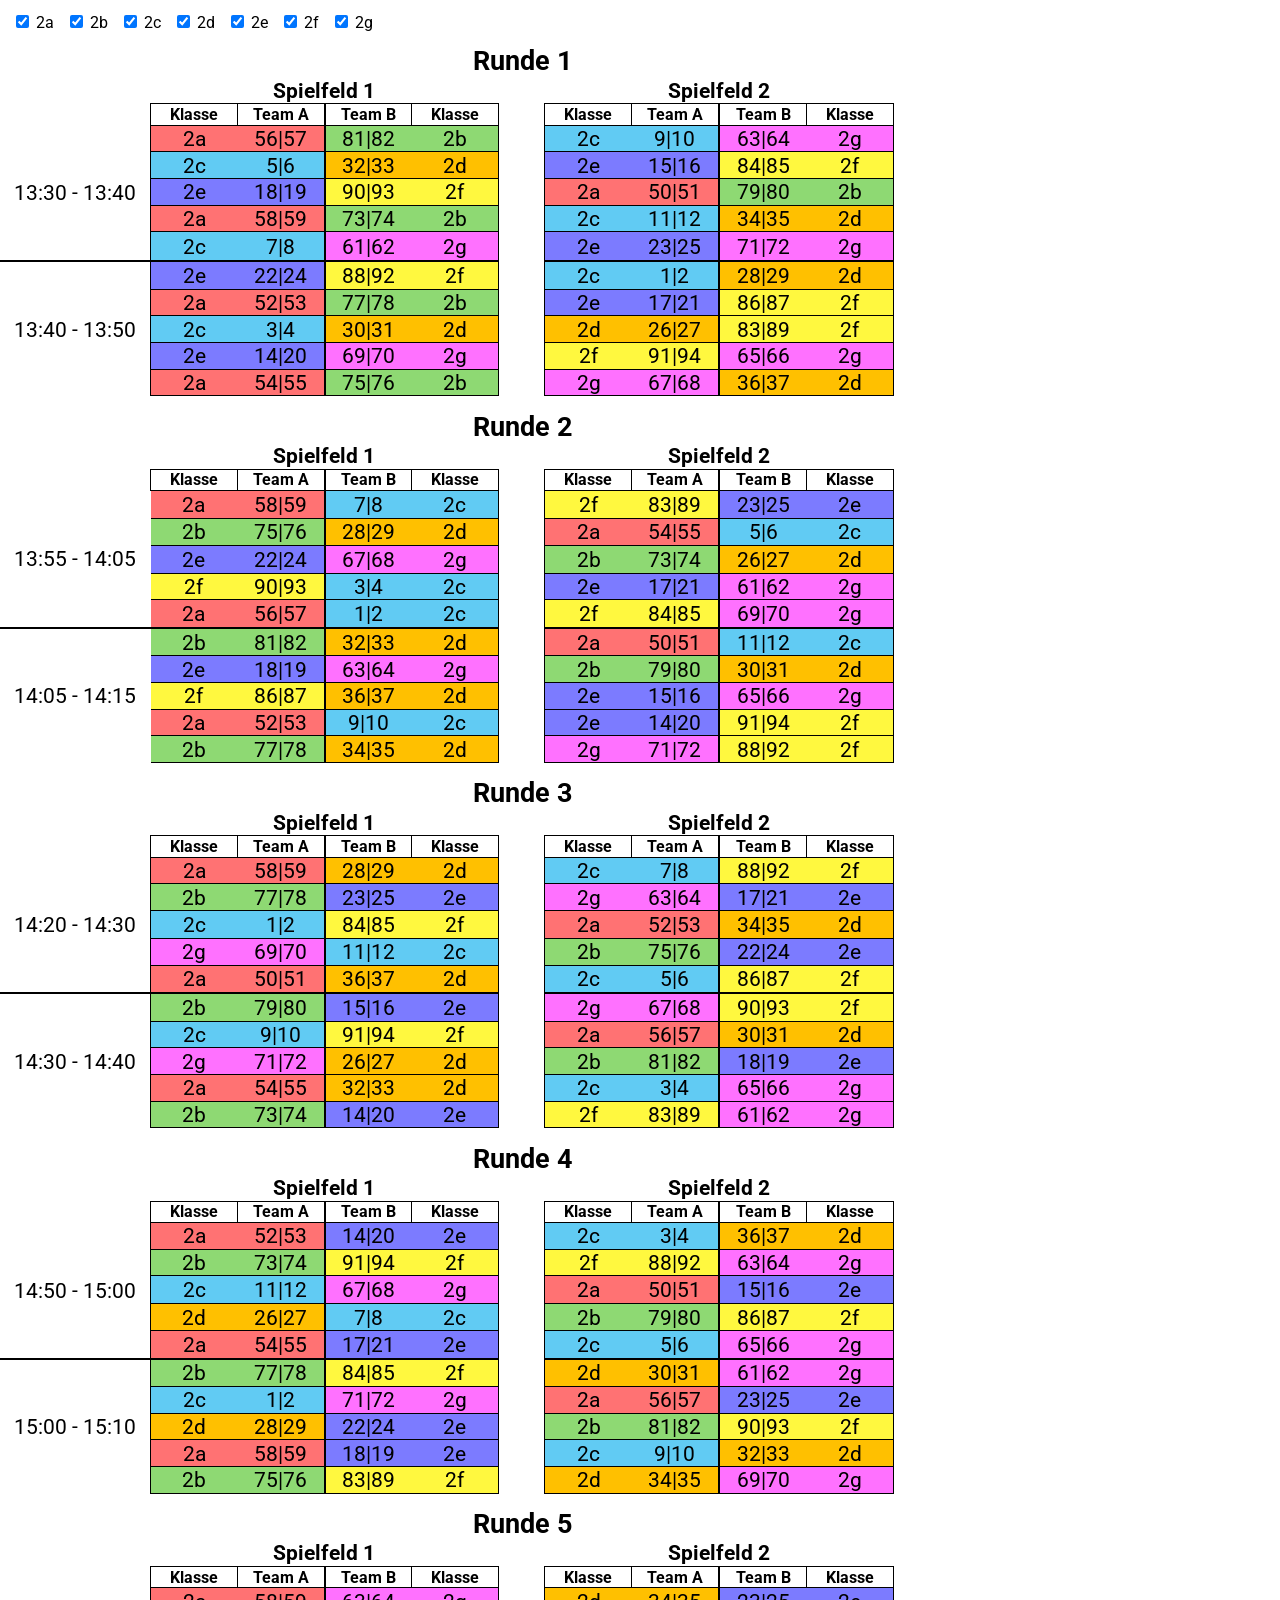
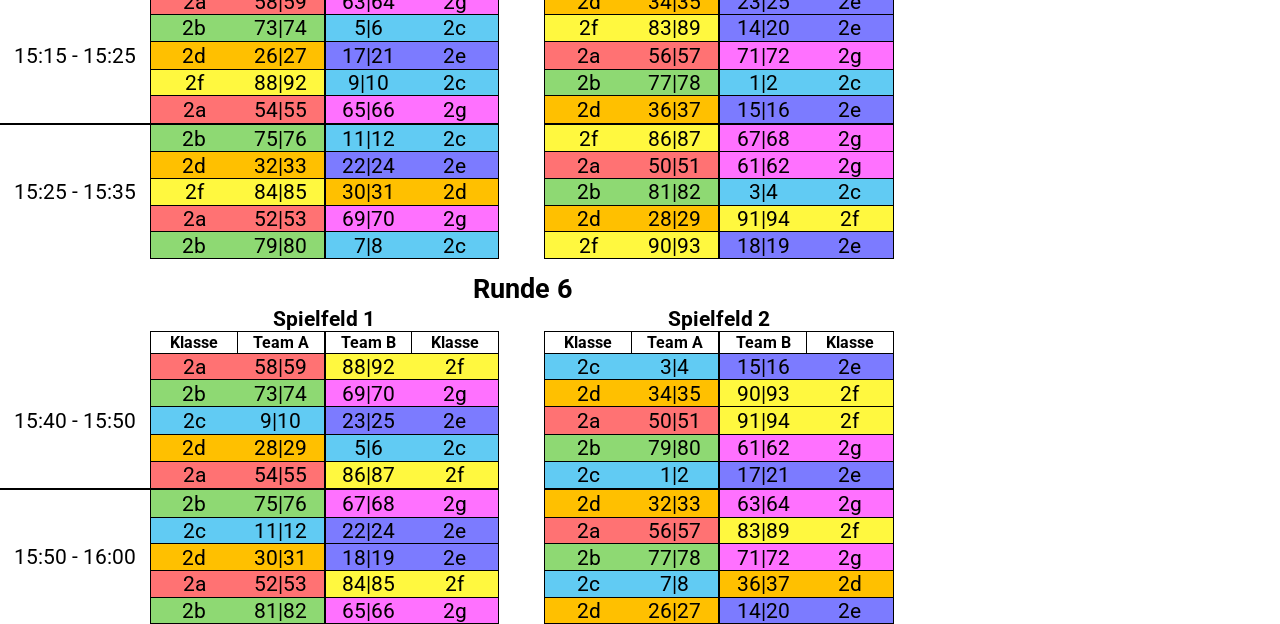
==== MIO_Spielplan.html @ ea884db7 "MIO Spielplan" ====
<html xmlns:o="urn:schemas-microsoft-com:office:office" xmlns:x="urn:schemas-microsoft-com:office:excel"
    xmlns="http://www.w3.org/TR/REC-html40">

<!-- START NEW -->
<script>
    document.addEventListener("DOMContentLoaded", () => {

        const colors = {
            "2a": "#FF7273",
            "2b": "#8ED973",
            "2c": "#61CBF3",
            "2d": "#FFC000",
            "2e": "#7C7BFF",
            "2f": "#FFF83F",
            "2g": "#FF71FF"
        };

        function update() {

            document.querySelectorAll("td").forEach(td => {

                const txt = td.innerText.trim().toLowerCase();

                if (colors[txt]) {

                    const enabled = document.querySelector(
                        `[data-class="${txt}"]`
                    ).checked;

                    td.style.background = enabled ? colors[txt] : "#FFF";

                    const next = td.nextElementSibling;

                    if (next && next?.innerText) {
                        next.style.background = enabled ? colors[txt] : "#FFF";
                    } else {
                        td.previousElementSibling.style.background = enabled ? colors[txt] : "#FFF";
                    }
                }
            });
        }

        document
            .querySelectorAll(".filters input")
            .forEach(cb => cb.addEventListener("change", update));

        update();

        function timeToMinutes(time) {
            const [h, m] = time.split(":").map(Number);
            return h * 60 + m;
        }

        function highlightCurrentMatches() {
            const now = new Date();
            const current = now.getHours() * 60 + now.getMinutes();

            document.querySelectorAll("tr, td").forEach(el => {
                el.classList.remove(
                    "active-time-top",
                    "active-time-bottom",
                    "active-left",
                    "active-right",
                    "active-time-timecell"
                );
            });

            document.querySelectorAll("tr").forEach(row => {
                const firstCell = row.querySelector("td");
                if (!firstCell) return;

                const text = firstCell.innerText.trim();
                const match = text.match(/(\d{2}:\d{2})\s*-\s*(\d{2}:\d{2})/);

                if (!match) return;

                const start = timeToMinutes(match[1]);
                const end = timeToMinutes(match[2]);

                if (current >= start && current < end) {

                    const blockRows = [row];

                    let next = row.nextElementSibling;

                    for (let i = 0; i < 4 && next; i++) {
                        blockRows.push(next);
                        next = next.nextElementSibling;
                    }

                    // obere Linie
                    blockRows[0].classList.add("active-time-top");

                    // untere Linie
                    blockRows[blockRows.length - 1]
                        .classList.add("active-time-bottom");

                    blockRows.forEach((r, index) => {

                        const cells = r.querySelectorAll("td");

                        // linke Seite nur bei Zeit-Zelle
                        if (index === 0) {
                            cells[0].classList.add("active-left");
                            cells[0].classList.add("active-time-timecell");
                        }

                        // rechte Seite
                        cells[cells.length - 1]
                            .classList.add("active-right");
                    });
                }
            });
        }

        highlightCurrentMatches();
        setInterval(highlightCurrentMatches, 60000);
    });
</script>
<!-- END NEW -->

<head>
    <meta http-equiv=Content-Type content="text/html; charset=utf-8">
    <meta name=ProgId content=Excel.Sheet>
    <meta name=Generator content="Microsoft Excel 15">
    <!-- START NEW -->
    <link href='https://fonts.googleapis.com/css?family=Roboto' rel='stylesheet'>
    <!-- END NEW -->
    <link rel=File-List href="MIO_Spielplan.fld/filelist.xml">
    <style id="MIO_Spielplan_30734_Styles">
        /* START NEW */
        html,
        body {
            margin: 0;
            padding: 0;
            width: 100%;
            overflow-x: auto;
            font-family: "Roboto", sans-serif;
        }

        .filters {
            display: flex;
            flex-wrap: wrap;
            gap: 12px;
            padding: 12px;
            font-size: 16px;
        }

        #MIO_Spielplan_30734 {
            width: 100%;
            overflow-x: auto;
        }

        .spielplan {
            width: auto;
            border-collapse: collapse;
        }

        td {
            white-space: nowrap;
            transition: border 0.6s ease, transform 0.35s ease, filter 0.35s ease;
        }

        .active-time-top td {
            border-top: 10px solid #1685BB !important;
        }

        .active-time-bottom td {
            border-bottom: 10px solid #1685BB !important;
        }

        .active-left {
            border-left: 10px solid #1685BB !important;
        }

        .active-right {
            border-right: 10px solid #1685BB !important;
        }

        .active-time-timecell {
            border-bottom: 10px solid #1685BB !important;
        }

        @media (max-width: 768px) {

            .spielplan {
                width: 100%;
            }

            td {
                font-size: 12px !important;
            }

            .xl101 {
                font-size: 24px !important;
            }

            .xl66,
            .xl105,
            .xl107 {
                white-space: normal !important;
                word-break: break-word;
                line-height: 1.2;
                width: 60px !important;
                min-width: 60px !important;
            }
        }

        /* END NEW */

        < !--table {
            mso-displayed-decimal-separator: "\.";
            mso-displayed-thousand-separator: ’;
        }

        @page {
            margin: .79in .7in .79in .7in;
            mso-header-margin: .3in;
            mso-footer-margin: .3in;
        }

        tr {
            mso-height-source: auto;
        }

        col {
            mso-width-source: auto;
        }

        br {
            mso-data-placement: same-cell;
        }

        .style0 {
            mso-number-format: General;
            text-align: general;
            vertical-align: bottom;
            white-space: nowrap;
            mso-rotate: 0;
            mso-background-source: auto;
            mso-pattern: auto;
            color: black;
            font-size: 11.0pt;
            font-weight: 400;
            font-style: normal;
            text-decoration: none;
            font-family: "Roboto", sans-serif;
            mso-font-charset: 0;
            border: none;
            mso-protection: locked visible;
            mso-style-name: Standard;
            mso-style-id: 0;
        }

        td {
            mso-style-parent: style0;
            padding: 0px;
            mso-ignore: padding;
            color: black;
            font-size: 11.0pt;
            font-weight: 400;
            font-style: normal;
            text-decoration: none;
            font-family: "Roboto", sans-serif;
            mso-font-charset: 0;
            mso-number-format: General;
            text-align: general;
            vertical-align: bottom;
            border: none;
            mso-background-source: auto;
            mso-pattern: auto;
            mso-protection: locked visible;
            white-space: nowrap;
            mso-rotate: 0;
        }

        .xl65 {
            mso-style-parent: style0;
            font-family: "Roboto", sans-serif;
            mso-font-charset: 0;
        }

        .xl66 {
            mso-style-parent: style0;
            color: black;
            font-size: 16.0pt;
            font-family: "Roboto", sans-serif;
            mso-font-charset: 0;
            text-align: center;
            vertical-align: middle;
        }

        .xl67 {
            mso-style-parent: style0;
            color: black;
            font-size: 16.0pt;
            font-family: "Roboto", sans-serif;
            mso-font-charset: 0;
            vertical-align: middle;
        }

        .xl68 {
            mso-style-parent: style0;
            color: black;
            font-family: "Roboto", sans-serif;
            mso-font-charset: 0;
            text-align: center;
            vertical-align: middle;
        }

        .xl69 {
            mso-style-parent: style0;
            font-family: "Roboto", sans-serif;
            mso-font-charset: 0;
            text-align: center;
            vertical-align: middle;
        }

        .xl70 {
            mso-style-parent: style0;
            color: black;
            font-size: 12.0pt;
            font-weight: 700;
            font-family: "Roboto", sans-serif;
            mso-font-charset: 0;
            text-align: center;
            vertical-align: middle;
            border: .5pt solid windowtext;
        }

        .xl71 {
            mso-style-parent: style0;
            color: black;
            font-size: 12.0pt;
            font-weight: 700;
            font-family: "Roboto", sans-serif;
            mso-font-charset: 0;
            text-align: center;
            vertical-align: middle;
            border-top: .5pt solid windowtext;
            border-right: .5pt solid windowtext;
            border-bottom: none;
            border-left: .5pt solid windowtext;
        }

        .xl72 {
            mso-style-parent: style0;
            color: black;
            font-size: 12.0pt;
            font-family: "Roboto", sans-serif;
            mso-font-charset: 0;
            text-align: center;
            vertical-align: middle;
        }

        .xl73 {
            mso-style-parent: style0;
            color: black;
            font-size: 12.0pt;
            font-weight: 700;
            font-family: "Roboto", sans-serif;
            mso-font-charset: 0;
            text-align: center;
            vertical-align: middle;
            border-top: .5pt solid windowtext;
            border-right: .5pt solid windowtext;
            border-bottom: none;
            border-left: none;
        }

        .xl74 {
            mso-style-parent: style0;
            color: black;
            font-size: 12.0pt;
            font-weight: 700;
            font-family: "Roboto", sans-serif;
            mso-font-charset: 0;
            text-align: center;
            vertical-align: middle;
            border-top: .5pt solid windowtext;
            border-right: 1.5pt solid windowtext;
            border-bottom: none;
            border-left: .5pt solid windowtext;
        }

        .xl75 {
            mso-style-parent: style0;
            color: black;
            font-size: 16.0pt;
            font-family: "Roboto", sans-serif;
            mso-font-charset: 0;
            text-align: center;
            vertical-align: middle;
            border-top: .5pt solid windowtext;
            border-right: none;
            border-bottom: .5pt solid windowtext;
            border-left: .5pt solid windowtext;
        }

        .xl76 {
            mso-style-parent: style0;
            color: black;
            font-size: 16.0pt;
            font-family: "Roboto", sans-serif;
            mso-font-charset: 0;
            text-align: center;
            vertical-align: middle;
            border-top: .5pt solid windowtext;
            border-right: none;
            border-bottom: none;
            border-left: .5pt solid windowtext;
        }

        .xl77 {
            mso-style-parent: style0;
            color: black;
            font-size: 16.0pt;
            font-family: "Roboto", sans-serif;
            mso-font-charset: 0;
            text-align: center;
            vertical-align: middle;
            border-top: .5pt solid windowtext;
            border-right: 1.5pt solid windowtext;
            border-bottom: .5pt solid windowtext;
            border-left: none;
        }

        .xl78 {
            mso-style-parent: style0;
            color: black;
            font-size: 16.0pt;
            font-family: "Roboto", sans-serif;
            mso-font-charset: 0;
            text-align: center;
            vertical-align: middle;
            border-top: .5pt solid windowtext;
            border-right: none;
            border-bottom: 1.5pt solid windowtext;
            border-left: .5pt solid windowtext;
        }

        .xl79 {
            mso-style-parent: style0;
            color: black;
            font-size: 16.0pt;
            font-family: "Roboto", sans-serif;
            mso-font-charset: 0;
            text-align: center;
            vertical-align: middle;
            border-top: .5pt solid windowtext;
            border-right: 1.5pt solid windowtext;
            border-bottom: 1.5pt solid windowtext;
            border-left: none;
            white-space: normal;
        }

        .xl80 {
            mso-style-parent: style0;
            color: black;
            font-size: 16.0pt;
            font-family: "Roboto", sans-serif;
            mso-font-charset: 0;
            text-align: center;
            vertical-align: middle;
            border-top: none;
            border-right: none;
            border-bottom: .5pt solid windowtext;
            border-left: .5pt solid windowtext;
        }

        .xl81 {
            mso-style-parent: style0;
            color: black;
            font-size: 16.0pt;
            font-family: "Roboto", sans-serif;
            mso-font-charset: 0;
            text-align: center;
            vertical-align: middle;
            border-top: none;
            border-right: 1.5pt solid windowtext;
            border-bottom: .5pt solid windowtext;
            border-left: none;
        }

        .xl82 {
            mso-style-parent: style0;
            color: black;
            font-size: 16.0pt;
            font-family: "Roboto", sans-serif;
            mso-font-charset: 0;
            text-align: center;
            vertical-align: middle;
            border-top: .5pt solid windowtext;
            border-right: none;
            border-bottom: .5pt solid windowtext;
            border-left: none;
        }

        .xl83 {
            mso-style-parent: style0;
            color: black;
            font-size: 16.0pt;
            font-family: "Roboto", sans-serif;
            mso-font-charset: 0;
            text-align: center;
            vertical-align: middle;
            border-top: .5pt solid windowtext;
            border-right: .5pt solid windowtext;
            border-bottom: .5pt solid windowtext;
            border-left: none;
        }

        .xl84 {
            mso-style-parent: style0;
            color: black;
            font-size: 16.0pt;
            font-family: "Roboto", sans-serif;
            mso-font-charset: 0;
            text-align: center;
            vertical-align: middle;
            border-top: .5pt solid windowtext;
            border-right: none;
            border-bottom: 1.5pt solid windowtext;
            border-left: none;
        }

        .xl85 {
            mso-style-parent: style0;
            color: black;
            font-size: 16.0pt;
            font-family: "Roboto", sans-serif;
            mso-font-charset: 0;
            text-align: center;
            vertical-align: middle;
            border-top: .5pt solid windowtext;
            border-right: .5pt solid windowtext;
            border-bottom: 1.5pt solid windowtext;
            border-left: none;
        }

        .xl86 {
            mso-style-parent: style0;
            color: black;
            font-size: 16.0pt;
            font-family: "Roboto", sans-serif;
            mso-font-charset: 0;
            text-align: center;
            vertical-align: middle;
            border-top: none;
            border-right: none;
            border-bottom: .5pt solid windowtext;
            border-left: none;
        }

        .xl87 {
            mso-style-parent: style0;
            color: black;
            font-size: 16.0pt;
            font-family: "Roboto", sans-serif;
            mso-font-charset: 0;
            text-align: center;
            vertical-align: middle;
            border-top: none;
            border-right: .5pt solid windowtext;
            border-bottom: .5pt solid windowtext;
            border-left: none;
        }

        .xl88 {
            mso-style-parent: style0;
            color: black;
            font-size: 16.0pt;
            font-family: "Roboto", sans-serif;
            mso-font-charset: 0;
            text-align: center;
            vertical-align: middle;
            border-top: .5pt solid windowtext;
            border-right: 1.5pt solid windowtext;
            border-bottom: none;
            border-left: none;
        }

        .xl89 {
            mso-style-parent: style0;
            color: black;
            font-size: 16.0pt;
            font-family: "Roboto", sans-serif;
            mso-font-charset: 0;
            text-align: center;
            vertical-align: middle;
            border-top: .5pt solid windowtext;
            border-right: 1.5pt solid windowtext;
            border-bottom: .5pt solid windowtext;
            border-left: none;
            white-space: normal;
        }

        .xl90 {
            mso-style-parent: style0;
            color: black;
            font-size: 16.0pt;
            font-family: "Roboto", sans-serif;
            mso-font-charset: 0;
            text-align: center;
            vertical-align: middle;
            border-top: .5pt solid windowtext;
            border-right: 1.5pt solid windowtext;
            border-bottom: 1.5pt solid windowtext;
            border-left: none;
        }

        .xl91 {
            mso-style-parent: style0;
            color: black;
            font-size: 16.0pt;
            font-family: "Roboto", sans-serif;
            mso-font-charset: 0;
            text-align: center;
            vertical-align: middle;
            border-top: none;
            border-right: none;
            border-bottom: none;
            border-left: .5pt solid windowtext;
        }

        .xl92 {
            mso-style-parent: style0;
            color: black;
            font-size: 16.0pt;
            font-family: "Roboto", sans-serif;
            mso-font-charset: 0;
            text-align: center;
            vertical-align: middle;
            border-top: none;
            border-right: 1.5pt solid windowtext;
            border-bottom: none;
            border-left: none;
            white-space: normal;
        }

        .xl93 {
            mso-style-parent: style0;
            color: black;
            font-size: 16.0pt;
            font-family: "Roboto", sans-serif;
            mso-font-charset: 0;
            text-align: center;
            vertical-align: middle;
            border-top: none;
            border-right: 1.5pt solid windowtext;
            border-bottom: none;
            border-left: none;
        }

        .xl94 {
            mso-style-parent: style0;
            color: black;
            font-size: 16.0pt;
            font-family: "Roboto", sans-serif;
            mso-font-charset: 0;
            text-align: center;
            vertical-align: middle;
            border-top: 1.5pt solid windowtext;
            border-right: 1.5pt solid windowtext;
            border-bottom: .5pt solid windowtext;
            border-left: none;
        }

        .xl95 {
            mso-style-parent: style0;
            color: black;
            font-size: 16.0pt;
            font-family: "Roboto", sans-serif;
            mso-font-charset: 0;
            text-align: center;
            vertical-align: middle;
            border-top: none;
            border-right: .5pt solid windowtext;
            border-bottom: none;
            border-left: none;
        }

        .xl96 {
            mso-style-parent: style0;
            color: black;
            font-size: 16.0pt;
            font-family: "Roboto", sans-serif;
            mso-font-charset: 0;
            text-align: center;
            vertical-align: middle;
            border-top: .5pt solid windowtext;
            border-right: none;
            border-bottom: none;
            border-left: none;
        }

        .xl97 {
            mso-style-parent: style0;
            color: black;
            font-size: 16.0pt;
            font-family: "Roboto", sans-serif;
            mso-font-charset: 0;
            text-align: center;
            vertical-align: middle;
            border-top: .5pt solid windowtext;
            border-right: .5pt solid windowtext;
            border-bottom: none;
            border-left: none;
        }

        .xl98 {
            mso-style-parent: style0;
            color: black;
            font-size: 16.0pt;
            font-family: "Roboto", sans-serif;
            mso-font-charset: 0;
            text-align: center;
            vertical-align: middle;
            border-top: 1.5pt solid windowtext;
            border-right: none;
            border-bottom: .5pt solid windowtext;
            border-left: none;
        }

        .xl99 {
            mso-style-parent: style0;
            color: black;
            font-size: 16.0pt;
            font-family: "Roboto", sans-serif;
            mso-font-charset: 0;
            text-align: center;
            vertical-align: middle;
            border-top: 1.5pt solid windowtext;
            border-right: .5pt solid windowtext;
            border-bottom: .5pt solid windowtext;
            border-left: none;
        }

        .xl100 {
            mso-style-parent: style0;
            color: black;
            font-size: 16.0pt;
            font-family: "Roboto", sans-serif;
            mso-font-charset: 0;
            text-align: center;
            vertical-align: middle;
            border-top: .5pt solid windowtext;
            border-right: none;
            border-bottom: .5pt solid windowtext;
            border-left: none;
            white-space: normal;
        }

        .xl101 {
            mso-style-parent: style0;
            color: black;
            font-size: 20.0pt;
            font-weight: 700;
            font-family: "Roboto", sans-serif;
            mso-font-charset: 0;
            text-align: center;
        }

        .xl102 {
            mso-style-parent: style0;
            color: black;
            font-size: 16.0pt;
            font-weight: 700;
            font-family: "Roboto", sans-serif;
            mso-font-charset: 0;
            text-align: center;
            vertical-align: middle;
            border-top: none;
            border-right: none;
            border-bottom: .5pt solid windowtext;
            border-left: none;
        }

        .xl103 {
            mso-style-parent: style0;
            color: black;
            font-size: 16.0pt;
            font-weight: 700;
            font-family: "Roboto", sans-serif;
            mso-font-charset: 0;
            vertical-align: middle;
        }

        .xl104 {
            mso-style-parent: style0;
            color: black;
            font-size: 12.0pt;
            font-weight: 700;
            font-family: "Roboto", sans-serif;
            mso-font-charset: 0;
            text-align: center;
            vertical-align: middle;
        }

        .xl105 {
            mso-style-parent: style0;
            color: black;
            font-size: 16.0pt;
            font-family: "Roboto", sans-serif;
            mso-font-charset: 0;
            mso-number-format: "Short Time";
            text-align: center;
            vertical-align: middle;
        }

        .xl106 {
            mso-style-parent: style0;
            color: black;
            font-size: 20.0pt;
            font-weight: 700;
            font-family: "Roboto", sans-serif;
            mso-font-charset: 0;
        }

        .xl107 {
            mso-style-parent: style0;
            color: black;
            font-size: 16.0pt;
            font-family: "Roboto", sans-serif;
            mso-font-charset: 0;
            mso-number-format: "Short Time";
            text-align: center;
            vertical-align: middle;
            border-top: 1.5pt solid windowtext;
            border-right: none;
            border-bottom: none;
            border-left: none;
        }

        .xl108 {
            mso-style-parent: style0;
            color: black;
            font-size: 16.0pt;
            font-family: "Roboto", sans-serif;
            mso-font-charset: 0;
            text-align: center;
            vertical-align: middle;
            border-top: none;
            border-right: none;
            border-bottom: 1.5pt solid windowtext;
            border-left: none;
        }
    </style>
</head>

<body link="#467886" vlink="#96607D">

    <!-- START NEW -->
    <div class="filters">
        <label><input type="checkbox" checked data-class="2a"> 2a</label>
        <label><input type="checkbox" checked data-class="2b"> 2b</label>
        <label><input type="checkbox" checked data-class="2c"> 2c</label>
        <label><input type="checkbox" checked data-class="2d"> 2d</label>
        <label><input type="checkbox" checked data-class="2e"> 2e</label>
        <label><input type="checkbox" checked data-class="2f"> 2f</label>
        <label><input type="checkbox" checked data-class="2g"> 2g</label>
    </div>
    <!-- END NEW -->
    <!--[if !excel]>&nbsp;&nbsp;<![endif]-->
    <!--Die folgenden Informationen wurden durch den Web-Formular-Assistenten von
Microsoft Excel erstellt.-->
    <!--Falls das gleiche Element mit Excel veröffentlicht wird, werden alle
Informationen zwischen den DIV-Etiketten ersetzt.-->
    <!----------------------------->
    <!--START OF OUTPUT FROM EXCEL PUBLISH AS WEB PAGE WIZARD -->
    <!----------------------------->

    <div id="MIO_Spielplan_30734" x:publishsource="Excel">

        <!-- START NEW -->
        <table class="spielplan">
            <!-- END NEW -->
            <col class=xl65 width=151 style='mso-width-source:userset;mso-width-alt:4821;
 width:113pt'>
            <col class=xl65 width=87 span=4 style='width:65pt'>
            <col class=xl65 width=47 style='mso-width-source:userset;mso-width-alt:1493;
 width:35pt'>
            <col class=xl65 width=87 span=4 style='width:65pt'>
            <tr height=33 style='height:25.0pt'>
                <td height=33 class=xl106 width=151 style='height:25.0pt;width:113pt'></td>
                <td colspan=9 class=xl101 width=743 style='width:555pt'>Runde 1</td>
            </tr>
            <tr height=27 style='height:20.0pt'>
                <td height=27 class=xl103 style='height:20.0pt'></td>
                <td colspan=4 class=xl102>Spielfeld 1</td>
                <td class=xl67></td>
                <td colspan=4 class=xl102>Spielfeld 2</td>
            </tr>
            <tr height=21 style='height:16.0pt'>
                <td height=21 class=xl104 style='height:16.0pt'></td>
                <td class=xl71 style='border-top:none'>Klasse</td>
                <td class=xl74 style='border-top:none;border-left:none'>Team A</td>
                <td class=xl73 style='border-top:none'>Team B</td>
                <td class=xl71 style='border-top:none;border-left:none'>Klasse</td>
                <td class=xl68></td>
                <td class=xl71 style='border-top:none'>Klasse</td>
                <td class=xl74 style='border-top:none;border-left:none'>Team A</td>
                <td class=xl73 style='border-top:none'>Team B</td>
                <td class=xl71 style='border-top:none;border-left:none'>Klasse</td>
            </tr>
            <tr height=27 style='height:20.0pt'>
                <td rowspan=5 height=137 class=xl66 style='border-bottom:1.5pt solid black;
  height:102.0pt'>13:30 - 13:40</td>
                <td class=xl75 style='font-size:16.0pt;color:black;font-weight:400;
  text-decoration:none;text-underline-style:none;text-line-through:none;
  font-family:"Roboto", sans-serif;border-top:.5pt solid windowtext;border-right:
  none;border-bottom:.5pt solid windowtext;border-left:.5pt solid windowtext;
  background:#FF7273;mso-pattern:black none'>2a</td>
                <td class=xl77 style='font-size:16.0pt;color:black;font-weight:400;
  text-decoration:none;text-underline-style:none;text-line-through:none;
  font-family:"Roboto", sans-serif;border-top:.5pt solid windowtext;border-right:
  1.5pt solid windowtext;border-bottom:.5pt solid windowtext;border-left:none;
  background:#FF7273;mso-pattern:black none'>56|57</td>
                <td class=xl82 style='font-size:16.0pt;color:black;font-weight:400;
  text-decoration:none;text-underline-style:none;text-line-through:none;
  font-family:"Roboto", sans-serif;border-top:.5pt solid windowtext;border-right:
  none;border-bottom:.5pt solid windowtext;border-left:none;background:#8ED973;
  mso-pattern:black none'>81|82</td>
                <td class=xl83 style='font-size:16.0pt;color:black;font-weight:400;
  text-decoration:none;text-underline-style:none;text-line-through:none;
  font-family:"Roboto", sans-serif;border-top:.5pt solid windowtext;border-right:
  .5pt solid windowtext;border-bottom:.5pt solid windowtext;border-left:none;
  background:#8ED973;mso-pattern:black none'>2b</td>
                <td class=xl69></td>
                <td class=xl75 style='font-size:16.0pt;color:black;font-weight:400;
  text-decoration:none;text-underline-style:none;text-line-through:none;
  font-family:"Roboto", sans-serif;border-top:.5pt solid windowtext;border-right:
  none;border-bottom:.5pt solid windowtext;border-left:.5pt solid windowtext;
  background:#61CBF3;mso-pattern:black none'>2c</td>
                <td class=xl77 style='font-size:16.0pt;color:black;font-weight:400;
  text-decoration:none;text-underline-style:none;text-line-through:none;
  font-family:"Roboto", sans-serif;border-top:.5pt solid windowtext;border-right:
  1.5pt solid windowtext;border-bottom:.5pt solid windowtext;border-left:none;
  background:#61CBF3;mso-pattern:black none'>9|10</td>
                <td class=xl82 style='font-size:16.0pt;color:black;font-weight:400;
  text-decoration:none;text-underline-style:none;text-line-through:none;
  font-family:"Roboto", sans-serif;border-top:.5pt solid windowtext;border-right:
  none;border-bottom:.5pt solid windowtext;border-left:none;background:#FF71FF;
  mso-pattern:black none'>63|64</td>
                <td class=xl83 style='font-size:16.0pt;color:black;font-weight:400;
  text-decoration:none;text-underline-style:none;text-line-through:none;
  font-family:"Roboto", sans-serif;border-top:.5pt solid windowtext;border-right:
  .5pt solid windowtext;border-bottom:.5pt solid windowtext;border-left:none;
  background:#FF71FF;mso-pattern:black none'>2g</td>
            </tr>
            <tr height=27 style='height:20.0pt'>
                <td height=27 class=xl75 style='height:20.0pt;border-top:none;font-size:16.0pt;
  color:black;font-weight:400;text-decoration:none;text-underline-style:none;
  text-line-through:none;font-family:"Roboto", sans-serif;border-top:.5pt solid windowtext;
  border-right:none;border-bottom:.5pt solid windowtext;border-left:.5pt solid windowtext;
  background:#61CBF3;mso-pattern:black none'>2c</td>
                <td class=xl77 style='border-top:none;font-size:16.0pt;color:black;
  font-weight:400;text-decoration:none;text-underline-style:none;text-line-through:
  none;font-family:"Roboto", sans-serif;border-top:.5pt solid windowtext;
  border-right:1.5pt solid windowtext;border-bottom:.5pt solid windowtext;
  border-left:none;background:#61CBF3;mso-pattern:black none'>5|6</td>
                <td class=xl82 style='border-top:none;font-size:16.0pt;color:black;
  font-weight:400;text-decoration:none;text-underline-style:none;text-line-through:
  none;font-family:"Roboto", sans-serif;border-top:.5pt solid windowtext;
  border-right:none;border-bottom:.5pt solid windowtext;border-left:none;
  background:#FFC000;mso-pattern:black none'>32|33</td>
                <td class=xl83 style='border-top:none;font-size:16.0pt;color:black;
  font-weight:400;text-decoration:none;text-underline-style:none;text-line-through:
  none;font-family:"Roboto", sans-serif;border-top:.5pt solid windowtext;
  border-right:.5pt solid windowtext;border-bottom:.5pt solid windowtext;
  border-left:none;background:#FFC000;mso-pattern:black none'>2d</td>
                <td class=xl69></td>
                <td class=xl75 style='border-top:none;font-size:16.0pt;color:black;
  font-weight:400;text-decoration:none;text-underline-style:none;text-line-through:
  none;font-family:"Roboto", sans-serif;border-top:.5pt solid windowtext;
  border-right:none;border-bottom:.5pt solid windowtext;border-left:.5pt solid windowtext;
  background:#7C7BFF;mso-pattern:black none'>2e</td>
                <td class=xl77 style='border-top:none;font-size:16.0pt;color:black;
  font-weight:400;text-decoration:none;text-underline-style:none;text-line-through:
  none;font-family:"Roboto", sans-serif;border-top:.5pt solid windowtext;
  border-right:1.5pt solid windowtext;border-bottom:.5pt solid windowtext;
  border-left:none;background:#7C7BFF;mso-pattern:black none'>15|16</td>
                <td class=xl82 style='border-top:none;font-size:16.0pt;color:black;
  font-weight:400;text-decoration:none;text-underline-style:none;text-line-through:
  none;font-family:"Roboto", sans-serif;border-top:.5pt solid windowtext;
  border-right:none;border-bottom:.5pt solid windowtext;border-left:none;
  background:#FFF83F;mso-pattern:black none'>84|85</td>
                <td class=xl83 style='border-top:none;font-size:16.0pt;color:black;
  font-weight:400;text-decoration:none;text-underline-style:none;text-line-through:
  none;font-family:"Roboto", sans-serif;border-top:.5pt solid windowtext;
  border-right:.5pt solid windowtext;border-bottom:.5pt solid windowtext;
  border-left:none;background:#FFF83F;mso-pattern:black none'>2f</td>
            </tr>
            <tr height=27 style='height:20.0pt'>
                <td height=27 class=xl75 style='height:20.0pt;border-top:none;font-size:16.0pt;
  color:black;font-weight:400;text-decoration:none;text-underline-style:none;
  text-line-through:none;font-family:"Roboto", sans-serif;border-top:.5pt solid windowtext;
  border-right:none;border-bottom:.5pt solid windowtext;border-left:.5pt solid windowtext;
  background:#7C7BFF;mso-pattern:black none'>2e</td>
                <td class=xl77 style='border-top:none;font-size:16.0pt;color:black;
  font-weight:400;text-decoration:none;text-underline-style:none;text-line-through:
  none;font-family:"Roboto", sans-serif;border-top:.5pt solid windowtext;
  border-right:1.5pt solid windowtext;border-bottom:.5pt solid windowtext;
  border-left:none;background:#7C7BFF;mso-pattern:black none'>18|19</td>
                <td class=xl82 style='border-top:none;font-size:16.0pt;color:black;
  font-weight:400;text-decoration:none;text-underline-style:none;text-line-through:
  none;font-family:"Roboto", sans-serif;border-top:.5pt solid windowtext;
  border-right:none;border-bottom:.5pt solid windowtext;border-left:none;
  background:#FFF83F;mso-pattern:black none'>90|93</td>
                <td class=xl83 style='border-top:none;font-size:16.0pt;color:black;
  font-weight:400;text-decoration:none;text-underline-style:none;text-line-through:
  none;font-family:"Roboto", sans-serif;border-top:.5pt solid windowtext;
  border-right:.5pt solid windowtext;border-bottom:.5pt solid windowtext;
  border-left:none;background:#FFF83F;mso-pattern:black none'>2f</td>
                <td class=xl69></td>
                <td class=xl75 style='border-top:none;font-size:16.0pt;color:black;
  font-weight:400;text-decoration:none;text-underline-style:none;text-line-through:
  none;font-family:"Roboto", sans-serif;border-top:.5pt solid windowtext;
  border-right:none;border-bottom:.5pt solid windowtext;border-left:.5pt solid windowtext;
  background:#FF7273;mso-pattern:black none'>2a</td>
                <td class=xl77 style='border-top:none;font-size:16.0pt;color:black;
  font-weight:400;text-decoration:none;text-underline-style:none;text-line-through:
  none;font-family:"Roboto", sans-serif;border-top:.5pt solid windowtext;
  border-right:1.5pt solid windowtext;border-bottom:.5pt solid windowtext;
  border-left:none;background:#FF7273;mso-pattern:black none'>50|51</td>
                <td class=xl82 style='border-top:none;font-size:16.0pt;color:black;
  font-weight:400;text-decoration:none;text-underline-style:none;text-line-through:
  none;font-family:"Roboto", sans-serif;border-top:.5pt solid windowtext;
  border-right:none;border-bottom:.5pt solid windowtext;border-left:none;
  background:#8ED973;mso-pattern:black none'>79|80</td>
                <td class=xl83 style='border-top:none;font-size:16.0pt;color:black;
  font-weight:400;text-decoration:none;text-underline-style:none;text-line-through:
  none;font-family:"Roboto", sans-serif;border-top:.5pt solid windowtext;
  border-right:.5pt solid windowtext;border-bottom:.5pt solid windowtext;
  border-left:none;background:#8ED973;mso-pattern:black none'>2b</td>
            </tr>
            <tr height=27 style='height:20.0pt'>
                <td height=27 class=xl75 style='height:20.0pt;border-top:none;font-size:16.0pt;
  color:black;font-weight:400;text-decoration:none;text-underline-style:none;
  text-line-through:none;font-family:"Roboto", sans-serif;border-top:.5pt solid windowtext;
  border-right:none;border-bottom:.5pt solid windowtext;border-left:.5pt solid windowtext;
  background:#FF7273;mso-pattern:black none'>2a</td>
                <td class=xl77 style='border-top:none;font-size:16.0pt;color:black;
  font-weight:400;text-decoration:none;text-underline-style:none;text-line-through:
  none;font-family:"Roboto", sans-serif;border-top:.5pt solid windowtext;
  border-right:1.5pt solid windowtext;border-bottom:.5pt solid windowtext;
  border-left:none;background:#FF7273;mso-pattern:black none'>58|59</td>
                <td class=xl82 style='border-top:none;font-size:16.0pt;color:black;
  font-weight:400;text-decoration:none;text-underline-style:none;text-line-through:
  none;font-family:"Roboto", sans-serif;border-top:.5pt solid windowtext;
  border-right:none;border-bottom:.5pt solid windowtext;border-left:none;
  background:#8ED973;mso-pattern:black none'>73|74</td>
                <td class=xl83 style='border-top:none;font-size:16.0pt;color:black;
  font-weight:400;text-decoration:none;text-underline-style:none;text-line-through:
  none;font-family:"Roboto", sans-serif;border-top:.5pt solid windowtext;
  border-right:.5pt solid windowtext;border-bottom:.5pt solid windowtext;
  border-left:none;background:#8ED973;mso-pattern:black none'>2b</td>
                <td class=xl69></td>
                <td class=xl75 style='border-top:none;font-size:16.0pt;color:black;
  font-weight:400;text-decoration:none;text-underline-style:none;text-line-through:
  none;font-family:"Roboto", sans-serif;border-top:.5pt solid windowtext;
  border-right:none;border-bottom:.5pt solid windowtext;border-left:.5pt solid windowtext;
  background:#61CBF3;mso-pattern:black none'>2c</td>
                <td class=xl77 style='border-top:none;font-size:16.0pt;color:black;
  font-weight:400;text-decoration:none;text-underline-style:none;text-line-through:
  none;font-family:"Roboto", sans-serif;border-top:.5pt solid windowtext;
  border-right:1.5pt solid windowtext;border-bottom:.5pt solid windowtext;
  border-left:none;background:#61CBF3;mso-pattern:black none'>11|12</td>
                <td class=xl82 style='border-top:none;font-size:16.0pt;color:black;
  font-weight:400;text-decoration:none;text-underline-style:none;text-line-through:
  none;font-family:"Roboto", sans-serif;border-top:.5pt solid windowtext;
  border-right:none;border-bottom:.5pt solid windowtext;border-left:none;
  background:#FFC000;mso-pattern:black none'>34|35</td>
                <td class=xl83 style='border-top:none;font-size:16.0pt;color:black;
  font-weight:400;text-decoration:none;text-underline-style:none;text-line-through:
  none;font-family:"Roboto", sans-serif;border-top:.5pt solid windowtext;
  border-right:.5pt solid windowtext;border-bottom:.5pt solid windowtext;
  border-left:none;background:#FFC000;mso-pattern:black none'>2d</td>
            </tr>
            <tr height=29 style='height:22.0pt'>
                <td height=29 class=xl78 style='height:22.0pt;border-top:none;font-size:16.0pt;
  color:black;font-weight:400;text-decoration:none;text-underline-style:none;
  text-line-through:none;font-family:"Roboto", sans-serif;border-top:.5pt solid windowtext;
  border-right:none;border-bottom:1.5pt solid windowtext;border-left:.5pt solid windowtext;
  background:#61CBF3;mso-pattern:black none'>2c</td>
                <td class=xl79 width=87 style='border-top:none;width:65pt;font-size:16.0pt;
  color:black;font-weight:400;text-decoration:none;text-underline-style:none;
  text-line-through:none;font-family:"Roboto", sans-serif;border-top:.5pt solid windowtext;
  border-right:1.5pt solid windowtext;border-bottom:1.5pt solid windowtext;
  border-left:none;background:#61CBF3;mso-pattern:black none'>7|8</td>
                <td class=xl84 style='border-top:none;font-size:16.0pt;color:black;
  font-weight:400;text-decoration:none;text-underline-style:none;text-line-through:
  none;font-family:"Roboto", sans-serif;border-top:.5pt solid windowtext;
  border-right:none;border-bottom:1.5pt solid windowtext;border-left:none;
  background:#FF71FF;mso-pattern:black none'>61|62</td>
                <td class=xl85 style='border-top:none;font-size:16.0pt;color:black;
  font-weight:400;text-decoration:none;text-underline-style:none;text-line-through:
  none;font-family:"Roboto", sans-serif;border-top:.5pt solid windowtext;
  border-right:.5pt solid windowtext;border-bottom:1.5pt solid windowtext;
  border-left:none;background:#FF71FF;mso-pattern:black none'>2g</td>
                <td class=xl69></td>
                <td class=xl78 style='border-top:none;font-size:16.0pt;color:black;
  font-weight:400;text-decoration:none;text-underline-style:none;text-line-through:
  none;font-family:"Roboto", sans-serif;border-top:.5pt solid windowtext;
  border-right:none;border-bottom:1.5pt solid windowtext;border-left:.5pt solid windowtext;
  background:#7C7BFF;mso-pattern:black none'>2e</td>
                <td class=xl90 style='border-top:none;font-size:16.0pt;color:black;
  font-weight:400;text-decoration:none;text-underline-style:none;text-line-through:
  none;font-family:"Roboto", sans-serif;border-top:.5pt solid windowtext;
  border-right:1.5pt solid windowtext;border-bottom:1.5pt solid windowtext;
  border-left:none;background:#7C7BFF;mso-pattern:black none'>23|25</td>
                <td class=xl84 style='border-top:none;font-size:16.0pt;color:black;
  font-weight:400;text-decoration:none;text-underline-style:none;text-line-through:
  none;font-family:"Roboto", sans-serif;border-top:.5pt solid windowtext;
  border-right:none;border-bottom:1.5pt solid windowtext;border-left:none;
  background:#FF71FF;mso-pattern:black none'>71|72</td>
                <td class=xl85 style='border-top:none;font-size:16.0pt;color:black;
  font-weight:400;text-decoration:none;text-underline-style:none;text-line-through:
  none;font-family:"Roboto", sans-serif;border-top:.5pt solid windowtext;
  border-right:.5pt solid windowtext;border-bottom:1.5pt solid windowtext;
  border-left:none;background:#FF71FF;mso-pattern:black none'>2g</td>
            </tr>
            <tr height=28 style='height:21.0pt'>
                <td rowspan=5 height=136 class=xl107 style='height:101.0pt;border-top:none'>13:40 - 13:50</td>
                <td class=xl80 style='font-size:16.0pt;color:black;font-weight:400;
  text-decoration:none;text-underline-style:none;text-line-through:none;
  font-family:"Roboto", sans-serif;border-top:none;border-right:none;border-bottom:
  .5pt solid windowtext;border-left:.5pt solid windowtext;background:#7C7BFF;
  mso-pattern:black none'>2e</td>
                <td class=xl81 style='font-size:16.0pt;color:black;font-weight:400;
  text-decoration:none;text-underline-style:none;text-line-through:none;
  font-family:"Roboto", sans-serif;border-top:none;border-right:1.5pt solid windowtext;
  border-bottom:.5pt solid windowtext;border-left:none;background:#7C7BFF;
  mso-pattern:black none'>22|24</td>
                <td class=xl86 style='font-size:16.0pt;color:black;font-weight:400;
  text-decoration:none;text-underline-style:none;text-line-through:none;
  font-family:"Roboto", sans-serif;border-top:none;border-right:none;border-bottom:
  .5pt solid windowtext;border-left:none;background:#FFF83F;mso-pattern:black none'>88|92</td>
                <td class=xl87 style='font-size:16.0pt;color:black;font-weight:400;
  text-decoration:none;text-underline-style:none;text-line-through:none;
  font-family:"Roboto", sans-serif;border-top:none;border-right:.5pt solid windowtext;
  border-bottom:.5pt solid windowtext;border-left:none;background:#FFF83F;
  mso-pattern:black none'>2f</td>
                <td class=xl69></td>
                <td class=xl80 style='font-size:16.0pt;color:black;font-weight:400;
  text-decoration:none;text-underline-style:none;text-line-through:none;
  font-family:"Roboto", sans-serif;border-top:none;border-right:none;border-bottom:
  .5pt solid windowtext;border-left:.5pt solid windowtext;background:#61CBF3;
  mso-pattern:black none'>2c</td>
                <td class=xl81 style='font-size:16.0pt;color:black;font-weight:400;
  text-decoration:none;text-underline-style:none;text-line-through:none;
  font-family:"Roboto", sans-serif;border-top:none;border-right:1.5pt solid windowtext;
  border-bottom:.5pt solid windowtext;border-left:none;background:#61CBF3;
  mso-pattern:black none'>1|2</td>
                <td class=xl86 style='font-size:16.0pt;color:black;font-weight:400;
  text-decoration:none;text-underline-style:none;text-line-through:none;
  font-family:"Roboto", sans-serif;border-top:none;border-right:none;border-bottom:
  .5pt solid windowtext;border-left:none;background:#FFC000;mso-pattern:black none'>28|29</td>
                <td class=xl87 style='font-size:16.0pt;color:black;font-weight:400;
  text-decoration:none;text-underline-style:none;text-line-through:none;
  font-family:"Roboto", sans-serif;border-top:none;border-right:.5pt solid windowtext;
  border-bottom:.5pt solid windowtext;border-left:none;background:#FFC000;
  mso-pattern:black none'>2d</td>
            </tr>
            <tr height=27 style='height:20.0pt'>
                <td height=27 class=xl75 style='height:20.0pt;border-top:none;font-size:16.0pt;
  color:black;font-weight:400;text-decoration:none;text-underline-style:none;
  text-line-through:none;font-family:"Roboto", sans-serif;border-top:.5pt solid windowtext;
  border-right:none;border-bottom:.5pt solid windowtext;border-left:.5pt solid windowtext;
  background:#FF7273;mso-pattern:black none'>2a</td>
                <td class=xl77 style='border-top:none;font-size:16.0pt;color:black;
  font-weight:400;text-decoration:none;text-underline-style:none;text-line-through:
  none;font-family:"Roboto", sans-serif;border-top:.5pt solid windowtext;
  border-right:1.5pt solid windowtext;border-bottom:.5pt solid windowtext;
  border-left:none;background:#FF7273;mso-pattern:black none'>52|53</td>
                <td class=xl82 style='border-top:none;font-size:16.0pt;color:black;
  font-weight:400;text-decoration:none;text-underline-style:none;text-line-through:
  none;font-family:"Roboto", sans-serif;border-top:.5pt solid windowtext;
  border-right:none;border-bottom:.5pt solid windowtext;border-left:none;
  background:#8ED973;mso-pattern:black none'>77|78</td>
                <td class=xl83 style='border-top:none;font-size:16.0pt;color:black;
  font-weight:400;text-decoration:none;text-underline-style:none;text-line-through:
  none;font-family:"Roboto", sans-serif;border-top:.5pt solid windowtext;
  border-right:.5pt solid windowtext;border-bottom:.5pt solid windowtext;
  border-left:none;background:#8ED973;mso-pattern:black none'>2b</td>
                <td class=xl69></td>
                <td class=xl75 style='border-top:none;font-size:16.0pt;color:black;
  font-weight:400;text-decoration:none;text-underline-style:none;text-line-through:
  none;font-family:"Roboto", sans-serif;border-top:.5pt solid windowtext;
  border-right:none;border-bottom:.5pt solid windowtext;border-left:.5pt solid windowtext;
  background:#7C7BFF;mso-pattern:black none'>2e</td>
                <td class=xl77 style='border-top:none;font-size:16.0pt;color:black;
  font-weight:400;text-decoration:none;text-underline-style:none;text-line-through:
  none;font-family:"Roboto", sans-serif;border-top:.5pt solid windowtext;
  border-right:1.5pt solid windowtext;border-bottom:.5pt solid windowtext;
  border-left:none;background:#7C7BFF;mso-pattern:black none'>17|21</td>
                <td class=xl82 style='border-top:none;font-size:16.0pt;color:black;
  font-weight:400;text-decoration:none;text-underline-style:none;text-line-through:
  none;font-family:"Roboto", sans-serif;border-top:.5pt solid windowtext;
  border-right:none;border-bottom:.5pt solid windowtext;border-left:none;
  background:#FFF83F;mso-pattern:black none'>86|87</td>
                <td class=xl83 style='border-top:none;font-size:16.0pt;color:black;
  font-weight:400;text-decoration:none;text-underline-style:none;text-line-through:
  none;font-family:"Roboto", sans-serif;border-top:.5pt solid windowtext;
  border-right:.5pt solid windowtext;border-bottom:.5pt solid windowtext;
  border-left:none;background:#FFF83F;mso-pattern:black none'>2f</td>
            </tr>
            <tr height=27 style='height:20.0pt'>
                <td height=27 class=xl75 style='height:20.0pt;border-top:none;font-size:16.0pt;
  color:black;font-weight:400;text-decoration:none;text-underline-style:none;
  text-line-through:none;font-family:"Roboto", sans-serif;border-top:.5pt solid windowtext;
  border-right:none;border-bottom:.5pt solid windowtext;border-left:.5pt solid windowtext;
  background:#61CBF3;mso-pattern:black none'>2c</td>
                <td class=xl77 style='border-top:none;font-size:16.0pt;color:black;
  font-weight:400;text-decoration:none;text-underline-style:none;text-line-through:
  none;font-family:"Roboto", sans-serif;border-top:.5pt solid windowtext;
  border-right:1.5pt solid windowtext;border-bottom:.5pt solid windowtext;
  border-left:none;background:#61CBF3;mso-pattern:black none'>3|4</td>
                <td class=xl82 style='border-top:none;font-size:16.0pt;color:black;
  font-weight:400;text-decoration:none;text-underline-style:none;text-line-through:
  none;font-family:"Roboto", sans-serif;border-top:.5pt solid windowtext;
  border-right:none;border-bottom:.5pt solid windowtext;border-left:none;
  background:#FFC000;mso-pattern:black none'>30|31</td>
                <td class=xl83 style='border-top:none;font-size:16.0pt;color:black;
  font-weight:400;text-decoration:none;text-underline-style:none;text-line-through:
  none;font-family:"Roboto", sans-serif;border-top:.5pt solid windowtext;
  border-right:.5pt solid windowtext;border-bottom:.5pt solid windowtext;
  border-left:none;background:#FFC000;mso-pattern:black none'>2d</td>
                <td class=xl69></td>
                <td class=xl75 style='border-top:none;font-size:16.0pt;color:black;
  font-weight:400;text-decoration:none;text-underline-style:none;text-line-through:
  none;font-family:"Roboto", sans-serif;border-top:.5pt solid windowtext;
  border-right:none;border-bottom:.5pt solid windowtext;border-left:.5pt solid windowtext;
  background:#FFC000;mso-pattern:black none'>2d</td>
                <td class=xl77 style='border-top:none;font-size:16.0pt;color:black;
  font-weight:400;text-decoration:none;text-underline-style:none;text-line-through:
  none;font-family:"Roboto", sans-serif;border-top:.5pt solid windowtext;
  border-right:1.5pt solid windowtext;border-bottom:.5pt solid windowtext;
  border-left:none;background:#FFC000;mso-pattern:black none'>26|27</td>
                <td class=xl82 style='border-top:none;font-size:16.0pt;color:black;
  font-weight:400;text-decoration:none;text-underline-style:none;text-line-through:
  none;font-family:"Roboto", sans-serif;border-top:.5pt solid windowtext;
  border-right:none;border-bottom:.5pt solid windowtext;border-left:none;
  background:#FFF83F;mso-pattern:black none'>83|89</td>
                <td class=xl83 style='border-top:none;font-size:16.0pt;color:black;
  font-weight:400;text-decoration:none;text-underline-style:none;text-line-through:
  none;font-family:"Roboto", sans-serif;border-top:.5pt solid windowtext;
  border-right:.5pt solid windowtext;border-bottom:.5pt solid windowtext;
  border-left:none;background:#FFF83F;mso-pattern:black none'>2f</td>
            </tr>
            <tr height=27 style='height:20.0pt'>
                <td height=27 class=xl75 style='height:20.0pt;border-top:none;font-size:16.0pt;
  color:black;font-weight:400;text-decoration:none;text-underline-style:none;
  text-line-through:none;font-family:"Roboto", sans-serif;border-top:.5pt solid windowtext;
  border-right:none;border-bottom:.5pt solid windowtext;border-left:.5pt solid windowtext;
  background:#7C7BFF;mso-pattern:black none'>2e</td>
                <td class=xl77 style='border-top:none;font-size:16.0pt;color:black;
  font-weight:400;text-decoration:none;text-underline-style:none;text-line-through:
  none;font-family:"Roboto", sans-serif;border-top:.5pt solid windowtext;
  border-right:1.5pt solid windowtext;border-bottom:.5pt solid windowtext;
  border-left:none;background:#7C7BFF;mso-pattern:black none'>14|20</td>
                <td class=xl82 style='border-top:none;font-size:16.0pt;color:black;
  font-weight:400;text-decoration:none;text-underline-style:none;text-line-through:
  none;font-family:"Roboto", sans-serif;border-top:.5pt solid windowtext;
  border-right:none;border-bottom:.5pt solid windowtext;border-left:none;
  background:#FF71FF;mso-pattern:black none'>69|70</td>
                <td class=xl83 style='border-top:none;font-size:16.0pt;color:black;
  font-weight:400;text-decoration:none;text-underline-style:none;text-line-through:
  none;font-family:"Roboto", sans-serif;border-top:.5pt solid windowtext;
  border-right:.5pt solid windowtext;border-bottom:.5pt solid windowtext;
  border-left:none;background:#FF71FF;mso-pattern:black none'>2g</td>
                <td class=xl69></td>
                <td class=xl75 style='border-top:none;font-size:16.0pt;color:black;
  font-weight:400;text-decoration:none;text-underline-style:none;text-line-through:
  none;font-family:"Roboto", sans-serif;border-top:.5pt solid windowtext;
  border-right:none;border-bottom:.5pt solid windowtext;border-left:.5pt solid windowtext;
  background:#FFF83F;mso-pattern:black none'>2f</td>
                <td class=xl77 style='border-top:none;font-size:16.0pt;color:black;
  font-weight:400;text-decoration:none;text-underline-style:none;text-line-through:
  none;font-family:"Roboto", sans-serif;border-top:.5pt solid windowtext;
  border-right:1.5pt solid windowtext;border-bottom:.5pt solid windowtext;
  border-left:none;background:#FFF83F;mso-pattern:black none'>91|94</td>
                <td class=xl82 style='border-top:none;font-size:16.0pt;color:black;
  font-weight:400;text-decoration:none;text-underline-style:none;text-line-through:
  none;font-family:"Roboto", sans-serif;border-top:.5pt solid windowtext;
  border-right:none;border-bottom:.5pt solid windowtext;border-left:none;
  background:#FF71FF;mso-pattern:black none'>65|66</td>
                <td class=xl83 style='border-top:none;font-size:16.0pt;color:black;
  font-weight:400;text-decoration:none;text-underline-style:none;text-line-through:
  none;font-family:"Roboto", sans-serif;border-top:.5pt solid windowtext;
  border-right:.5pt solid windowtext;border-bottom:.5pt solid windowtext;
  border-left:none;background:#FF71FF;mso-pattern:black none'>2g</td>
            </tr>
            <tr height=27 style='height:20.0pt'>
                <td height=27 class=xl75 style='height:20.0pt;border-top:none;font-size:16.0pt;
  color:black;font-weight:400;text-decoration:none;text-underline-style:none;
  text-line-through:none;font-family:"Roboto", sans-serif;border-top:.5pt solid windowtext;
  border-right:none;border-bottom:.5pt solid windowtext;border-left:.5pt solid windowtext;
  background:#FF7273;mso-pattern:black none'>2a</td>
                <td class=xl77 style='border-top:none;font-size:16.0pt;color:black;
  font-weight:400;text-decoration:none;text-underline-style:none;text-line-through:
  none;font-family:"Roboto", sans-serif;border-top:.5pt solid windowtext;
  border-right:1.5pt solid windowtext;border-bottom:.5pt solid windowtext;
  border-left:none;background:#FF7273;mso-pattern:black none'>54|55</td>
                <td class=xl82 style='border-top:none;font-size:16.0pt;color:black;
  font-weight:400;text-decoration:none;text-underline-style:none;text-line-through:
  none;font-family:"Roboto", sans-serif;border-top:.5pt solid windowtext;
  border-right:none;border-bottom:.5pt solid windowtext;border-left:none;
  background:#8ED973;mso-pattern:black none'>75|76</td>
                <td class=xl83 style='border-top:none;font-size:16.0pt;color:black;
  font-weight:400;text-decoration:none;text-underline-style:none;text-line-through:
  none;font-family:"Roboto", sans-serif;border-top:.5pt solid windowtext;
  border-right:.5pt solid windowtext;border-bottom:.5pt solid windowtext;
  border-left:none;background:#8ED973;mso-pattern:black none'>2b</td>
                <td class=xl69></td>
                <td class=xl75 style='border-top:none;font-size:16.0pt;color:black;
  font-weight:400;text-decoration:none;text-underline-style:none;text-line-through:
  none;font-family:"Roboto", sans-serif;border-top:.5pt solid windowtext;
  border-right:none;border-bottom:.5pt solid windowtext;border-left:.5pt solid windowtext;
  background:#FF71FF;mso-pattern:black none'>2g</td>
                <td class=xl77 style='border-top:none;font-size:16.0pt;color:black;
  font-weight:400;text-decoration:none;text-underline-style:none;text-line-through:
  none;font-family:"Roboto", sans-serif;border-top:.5pt solid windowtext;
  border-right:1.5pt solid windowtext;border-bottom:.5pt solid windowtext;
  border-left:none;background:#FF71FF;mso-pattern:black none'>67|68</td>
                <td class=xl82 style='border-top:none;font-size:16.0pt;color:black;
  font-weight:400;text-decoration:none;text-underline-style:none;text-line-through:
  none;font-family:"Roboto", sans-serif;border-top:.5pt solid windowtext;
  border-right:none;border-bottom:.5pt solid windowtext;border-left:none;
  background:#FFC000;mso-pattern:black none'>36|37</td>
                <td class=xl83 style='border-top:none;font-size:16.0pt;color:black;
  font-weight:400;text-decoration:none;text-underline-style:none;text-line-through:
  none;font-family:"Roboto", sans-serif;border-top:.5pt solid windowtext;
  border-right:.5pt solid windowtext;border-bottom:.5pt solid windowtext;
  border-left:none;background:#FFC000;mso-pattern:black none'>2d</td>
            </tr>
            <tr height=13 style='mso-height-source:userset;height:10.0pt'>
                <td height=13 class=xl105 style='height:10.0pt'></td>
                <td class=xl66></td>
                <td class=xl66></td>
                <td class=xl66></td>
                <td class=xl66></td>
                <td class=xl69></td>
                <td class=xl66></td>
                <td class=xl66></td>
                <td class=xl66></td>
                <td class=xl66></td>
            </tr>
            <tr height=33 style='height:25.0pt'>
                <td height=33 class=xl106 style='height:25.0pt'></td>
                <td colspan=9 class=xl101>Runde 2</td>
            </tr>
            <tr height=27 style='height:20.0pt'>
                <td height=27 class=xl103 style='height:20.0pt'></td>
                <td colspan=4 class=xl102>Spielfeld 1</td>
                <td class=xl67></td>
                <td colspan=4 class=xl102>Spielfeld 2</td>
            </tr>
            <tr height=21 style='height:16.0pt'>
                <td height=21 class=xl104 style='height:16.0pt'></td>
                <td class=xl70 style='border-top:none'>Klasse</td>
                <td class=xl74 style='border-top:none;border-left:none'>Team A</td>
                <td class=xl73 style='border-top:none'>Team B</td>
                <td class=xl71 style='border-top:none;border-left:none'>Klasse</td>
                <td class=xl72></td>
                <td class=xl71 style='border-top:none'>Klasse</td>
                <td class=xl74 style='border-top:none;border-left:none'>Team A</td>
                <td class=xl73 style='border-top:none'>Team B</td>
                <td class=xl71 style='border-top:none;border-left:none'>Klasse</td>
            </tr>
            <tr height=28 style='height:21.0pt'>
                <td rowspan=5 height=138 class=xl66 style='border-bottom:1.5pt solid black;
  height:103.0pt'>13:55 - 14:05</td>
                <td class=xl96 style='border-top:none;font-size:16.0pt;color:black;
  font-weight:400;text-decoration:none;text-underline-style:none;text-line-through:
  none;font-family:"Roboto", sans-serif;border-top:.5pt solid windowtext;
  border-right:none;border-bottom:none;border-left:none;background:#FF7273;
  mso-pattern:black none'>2a</td>
                <td class=xl88 style='font-size:16.0pt;color:black;font-weight:400;
  text-decoration:none;text-underline-style:none;text-line-through:none;
  font-family:"Roboto", sans-serif;border-top:.5pt solid windowtext;border-right:
  1.5pt solid windowtext;border-bottom:none;border-left:none;background:#FF7273;
  mso-pattern:black none'>58|59</td>
                <td class=xl82 style='font-size:16.0pt;color:black;font-weight:400;
  text-decoration:none;text-underline-style:none;text-line-through:none;
  font-family:"Roboto", sans-serif;border-top:.5pt solid windowtext;border-right:
  none;border-bottom:.5pt solid windowtext;border-left:none;background:#61CBF3;
  mso-pattern:black none'>7|8</td>
                <td class=xl83 style='font-size:16.0pt;color:black;font-weight:400;
  text-decoration:none;text-underline-style:none;text-line-through:none;
  font-family:"Roboto", sans-serif;border-top:.5pt solid windowtext;border-right:
  .5pt solid windowtext;border-bottom:.5pt solid windowtext;border-left:none;
  background:#61CBF3;mso-pattern:black none'>2c</td>
                <td class=xl69></td>
                <td class=xl75 style='font-size:16.0pt;color:black;font-weight:400;
  text-decoration:none;text-underline-style:none;text-line-through:none;
  font-family:"Roboto", sans-serif;border-top:.5pt solid windowtext;border-right:
  none;border-bottom:.5pt solid windowtext;border-left:.5pt solid windowtext;
  background:#FFF83F;mso-pattern:black none'>2f</td>
                <td class=xl77 style='font-size:16.0pt;color:black;font-weight:400;
  text-decoration:none;text-underline-style:none;text-line-through:none;
  font-family:"Roboto", sans-serif;border-top:.5pt solid windowtext;border-right:
  1.5pt solid windowtext;border-bottom:.5pt solid windowtext;border-left:none;
  background:#FFF83F;mso-pattern:black none'>83|89</td>
                <td class=xl100 width=87 style='width:65pt;font-size:16.0pt;color:black;
  font-weight:400;text-decoration:none;text-underline-style:none;text-line-through:
  none;font-family:"Roboto", sans-serif;border-top:.5pt solid windowtext;
  border-right:none;border-bottom:.5pt solid windowtext;border-left:none;
  background:#7C7BFF;mso-pattern:black none'>23|25</td>
                <td class=xl83 style='font-size:16.0pt;color:black;font-weight:400;
  text-decoration:none;text-underline-style:none;text-line-through:none;
  font-family:"Roboto", sans-serif;border-top:.5pt solid windowtext;border-right:
  .5pt solid windowtext;border-bottom:.5pt solid windowtext;border-left:none;
  background:#7C7BFF;mso-pattern:black none'>2e</td>
            </tr>
            <tr height=27 style='height:20.0pt'>
                <td height=27 class=xl82 style='height:20.0pt;font-size:16.0pt;color:black;
  font-weight:400;text-decoration:none;text-underline-style:none;text-line-through:
  none;font-family:"Roboto", sans-serif;border-top:.5pt solid windowtext;
  border-right:none;border-bottom:.5pt solid windowtext;border-left:none;
  background:#8ED973;mso-pattern:black none'>2b</td>
                <td class=xl77 style='font-size:16.0pt;color:black;font-weight:400;
  text-decoration:none;text-underline-style:none;text-line-through:none;
  font-family:"Roboto", sans-serif;border-top:.5pt solid windowtext;border-right:
  1.5pt solid windowtext;border-bottom:.5pt solid windowtext;border-left:none;
  background:#8ED973;mso-pattern:black none'>75|76</td>
                <td class=xl82 style='border-top:none;font-size:16.0pt;color:black;
  font-weight:400;text-decoration:none;text-underline-style:none;text-line-through:
  none;font-family:"Roboto", sans-serif;border-top:.5pt solid windowtext;
  border-right:none;border-bottom:.5pt solid windowtext;border-left:none;
  background:#FFC000;mso-pattern:black none'>28|29</td>
                <td class=xl83 style='border-top:none;font-size:16.0pt;color:black;
  font-weight:400;text-decoration:none;text-underline-style:none;text-line-through:
  none;font-family:"Roboto", sans-serif;border-top:.5pt solid windowtext;
  border-right:.5pt solid windowtext;border-bottom:.5pt solid windowtext;
  border-left:none;background:#FFC000;mso-pattern:black none'>2d</td>
                <td class=xl69></td>
                <td class=xl75 style='border-top:none;font-size:16.0pt;color:black;
  font-weight:400;text-decoration:none;text-underline-style:none;text-line-through:
  none;font-family:"Roboto", sans-serif;border-top:.5pt solid windowtext;
  border-right:none;border-bottom:.5pt solid windowtext;border-left:.5pt solid windowtext;
  background:#FF7273;mso-pattern:black none'>2a</td>
                <td class=xl77 style='border-top:none;font-size:16.0pt;color:black;
  font-weight:400;text-decoration:none;text-underline-style:none;text-line-through:
  none;font-family:"Roboto", sans-serif;border-top:.5pt solid windowtext;
  border-right:1.5pt solid windowtext;border-bottom:.5pt solid windowtext;
  border-left:none;background:#FF7273;mso-pattern:black none'>54|55</td>
                <td class=xl82 style='border-top:none;font-size:16.0pt;color:black;
  font-weight:400;text-decoration:none;text-underline-style:none;text-line-through:
  none;font-family:"Roboto", sans-serif;border-top:.5pt solid windowtext;
  border-right:none;border-bottom:.5pt solid windowtext;border-left:none;
  background:#61CBF3;mso-pattern:black none'>5|6</td>
                <td class=xl83 style='border-top:none;font-size:16.0pt;color:black;
  font-weight:400;text-decoration:none;text-underline-style:none;text-line-through:
  none;font-family:"Roboto", sans-serif;border-top:.5pt solid windowtext;
  border-right:.5pt solid windowtext;border-bottom:.5pt solid windowtext;
  border-left:none;background:#61CBF3;mso-pattern:black none'>2c</td>
            </tr>
            <tr height=28 style='height:21.0pt'>
                <td height=28 class=xl82 style='height:21.0pt;border-top:none;font-size:16.0pt;
  color:black;font-weight:400;text-decoration:none;text-underline-style:none;
  text-line-through:none;font-family:"Roboto", sans-serif;border-top:.5pt solid windowtext;
  border-right:none;border-bottom:.5pt solid windowtext;border-left:none;
  background:#7C7BFF;mso-pattern:black none'>2e</td>
                <td class=xl89 width=87 style='border-top:none;width:65pt;font-size:16.0pt;
  color:black;font-weight:400;text-decoration:none;text-underline-style:none;
  text-line-through:none;font-family:"Roboto", sans-serif;border-top:.5pt solid windowtext;
  border-right:1.5pt solid windowtext;border-bottom:.5pt solid windowtext;
  border-left:none;background:#7C7BFF;mso-pattern:black none'>22|24</td>
                <td class=xl82 style='border-top:none;font-size:16.0pt;color:black;
  font-weight:400;text-decoration:none;text-underline-style:none;text-line-through:
  none;font-family:"Roboto", sans-serif;border-top:.5pt solid windowtext;
  border-right:none;border-bottom:.5pt solid windowtext;border-left:none;
  background:#FF71FF;mso-pattern:black none'>67|68</td>
                <td class=xl83 style='border-top:none;font-size:16.0pt;color:black;
  font-weight:400;text-decoration:none;text-underline-style:none;text-line-through:
  none;font-family:"Roboto", sans-serif;border-top:.5pt solid windowtext;
  border-right:.5pt solid windowtext;border-bottom:.5pt solid windowtext;
  border-left:none;background:#FF71FF;mso-pattern:black none'>2g</td>
                <td class=xl69></td>
                <td class=xl75 style='border-top:none;font-size:16.0pt;color:black;
  font-weight:400;text-decoration:none;text-underline-style:none;text-line-through:
  none;font-family:"Roboto", sans-serif;border-top:.5pt solid windowtext;
  border-right:none;border-bottom:.5pt solid windowtext;border-left:.5pt solid windowtext;
  background:#8ED973;mso-pattern:black none'>2b</td>
                <td class=xl77 style='border-top:none;font-size:16.0pt;color:black;
  font-weight:400;text-decoration:none;text-underline-style:none;text-line-through:
  none;font-family:"Roboto", sans-serif;border-top:.5pt solid windowtext;
  border-right:1.5pt solid windowtext;border-bottom:.5pt solid windowtext;
  border-left:none;background:#8ED973;mso-pattern:black none'>73|74</td>
                <td class=xl82 style='border-top:none;font-size:16.0pt;color:black;
  font-weight:400;text-decoration:none;text-underline-style:none;text-line-through:
  none;font-family:"Roboto", sans-serif;border-top:.5pt solid windowtext;
  border-right:none;border-bottom:.5pt solid windowtext;border-left:none;
  background:#FFC000;mso-pattern:black none'>26|27</td>
                <td class=xl83 style='border-top:none;font-size:16.0pt;color:black;
  font-weight:400;text-decoration:none;text-underline-style:none;text-line-through:
  none;font-family:"Roboto", sans-serif;border-top:.5pt solid windowtext;
  border-right:.5pt solid windowtext;border-bottom:.5pt solid windowtext;
  border-left:none;background:#FFC000;mso-pattern:black none'>2d</td>
            </tr>
            <tr height=27 style='height:20.0pt'>
                <td height=27 class=xl82 style='height:20.0pt;border-top:none;font-size:16.0pt;
  color:black;font-weight:400;text-decoration:none;text-underline-style:none;
  text-line-through:none;font-family:"Roboto", sans-serif;border-top:.5pt solid windowtext;
  border-right:none;border-bottom:.5pt solid windowtext;border-left:none;
  background:#FFF83F;mso-pattern:black none'>2f</td>
                <td class=xl77 style='border-top:none;font-size:16.0pt;color:black;
  font-weight:400;text-decoration:none;text-underline-style:none;text-line-through:
  none;font-family:"Roboto", sans-serif;border-top:.5pt solid windowtext;
  border-right:1.5pt solid windowtext;border-bottom:.5pt solid windowtext;
  border-left:none;background:#FFF83F;mso-pattern:black none'>90|93</td>
                <td class=xl82 style='border-top:none;font-size:16.0pt;color:black;
  font-weight:400;text-decoration:none;text-underline-style:none;text-line-through:
  none;font-family:"Roboto", sans-serif;border-top:.5pt solid windowtext;
  border-right:none;border-bottom:.5pt solid windowtext;border-left:none;
  background:#61CBF3;mso-pattern:black none'>3|4</td>
                <td class=xl83 style='border-top:none;font-size:16.0pt;color:black;
  font-weight:400;text-decoration:none;text-underline-style:none;text-line-through:
  none;font-family:"Roboto", sans-serif;border-top:.5pt solid windowtext;
  border-right:.5pt solid windowtext;border-bottom:.5pt solid windowtext;
  border-left:none;background:#61CBF3;mso-pattern:black none'>2c</td>
                <td class=xl69></td>
                <td class=xl75 style='border-top:none;font-size:16.0pt;color:black;
  font-weight:400;text-decoration:none;text-underline-style:none;text-line-through:
  none;font-family:"Roboto", sans-serif;border-top:.5pt solid windowtext;
  border-right:none;border-bottom:.5pt solid windowtext;border-left:.5pt solid windowtext;
  background:#7C7BFF;mso-pattern:black none'>2e</td>
                <td class=xl77 style='border-top:none;font-size:16.0pt;color:black;
  font-weight:400;text-decoration:none;text-underline-style:none;text-line-through:
  none;font-family:"Roboto", sans-serif;border-top:.5pt solid windowtext;
  border-right:1.5pt solid windowtext;border-bottom:.5pt solid windowtext;
  border-left:none;background:#7C7BFF;mso-pattern:black none'>17|21</td>
                <td class=xl82 style='border-top:none;font-size:16.0pt;color:black;
  font-weight:400;text-decoration:none;text-underline-style:none;text-line-through:
  none;font-family:"Roboto", sans-serif;border-top:.5pt solid windowtext;
  border-right:none;border-bottom:.5pt solid windowtext;border-left:none;
  background:#FF71FF;mso-pattern:black none'>61|62</td>
                <td class=xl83 style='border-top:none;font-size:16.0pt;color:black;
  font-weight:400;text-decoration:none;text-underline-style:none;text-line-through:
  none;font-family:"Roboto", sans-serif;border-top:.5pt solid windowtext;
  border-right:.5pt solid windowtext;border-bottom:.5pt solid windowtext;
  border-left:none;background:#FF71FF;mso-pattern:black none'>2g</td>
            </tr>
            <tr height=28 style='height:21.0pt'>
                <td height=28 class=xl84 style='height:21.0pt;border-top:none;font-size:16.0pt;
  color:black;font-weight:400;text-decoration:none;text-underline-style:none;
  text-line-through:none;font-family:"Roboto", sans-serif;border-top:.5pt solid windowtext;
  border-right:none;border-bottom:1.5pt solid windowtext;border-left:none;
  background:#FF7273;mso-pattern:black none'>2a</td>
                <td class=xl90 style='border-top:none;font-size:16.0pt;color:black;
  font-weight:400;text-decoration:none;text-underline-style:none;text-line-through:
  none;font-family:"Roboto", sans-serif;border-top:.5pt solid windowtext;
  border-right:1.5pt solid windowtext;border-bottom:1.5pt solid windowtext;
  border-left:none;background:#FF7273;mso-pattern:black none'>56|57</td>
                <td class=xl84 style='border-top:none;font-size:16.0pt;color:black;
  font-weight:400;text-decoration:none;text-underline-style:none;text-line-through:
  none;font-family:"Roboto", sans-serif;border-top:.5pt solid windowtext;
  border-right:none;border-bottom:1.5pt solid windowtext;border-left:none;
  background:#61CBF3;mso-pattern:black none'>1|2</td>
                <td class=xl85 style='border-top:none;font-size:16.0pt;color:black;
  font-weight:400;text-decoration:none;text-underline-style:none;text-line-through:
  none;font-family:"Roboto", sans-serif;border-top:.5pt solid windowtext;
  border-right:.5pt solid windowtext;border-bottom:1.5pt solid windowtext;
  border-left:none;background:#61CBF3;mso-pattern:black none'>2c</td>
                <td class=xl69></td>
                <td class=xl78 style='border-top:none;font-size:16.0pt;color:black;
  font-weight:400;text-decoration:none;text-underline-style:none;text-line-through:
  none;font-family:"Roboto", sans-serif;border-top:.5pt solid windowtext;
  border-right:none;border-bottom:1.5pt solid windowtext;border-left:.5pt solid windowtext;
  background:#FFF83F;mso-pattern:black none'>2f</td>
                <td class=xl90 style='border-top:none;font-size:16.0pt;color:black;
  font-weight:400;text-decoration:none;text-underline-style:none;text-line-through:
  none;font-family:"Roboto", sans-serif;border-top:.5pt solid windowtext;
  border-right:1.5pt solid windowtext;border-bottom:1.5pt solid windowtext;
  border-left:none;background:#FFF83F;mso-pattern:black none'>84|85</td>
                <td class=xl84 style='border-top:none;font-size:16.0pt;color:black;
  font-weight:400;text-decoration:none;text-underline-style:none;text-line-through:
  none;font-family:"Roboto", sans-serif;border-top:.5pt solid windowtext;
  border-right:none;border-bottom:1.5pt solid windowtext;border-left:none;
  background:#FF71FF;mso-pattern:black none'>69|70</td>
                <td class=xl85 style='border-top:none;font-size:16.0pt;color:black;
  font-weight:400;text-decoration:none;text-underline-style:none;text-line-through:
  none;font-family:"Roboto", sans-serif;border-top:.5pt solid windowtext;
  border-right:.5pt solid windowtext;border-bottom:1.5pt solid windowtext;
  border-left:none;background:#FF71FF;mso-pattern:black none'>2g</td>
            </tr>
            <tr height=28 style='height:21.0pt'>
                <td rowspan=5 height=136 class=xl107 style='height:101.0pt;border-top:none'>14:05 - 14:15</td>
                <td class=xl86 style='font-size:16.0pt;color:black;font-weight:400;
  text-decoration:none;text-underline-style:none;text-line-through:none;
  font-family:"Roboto", sans-serif;border-top:none;border-right:none;border-bottom:
  .5pt solid windowtext;border-left:none;background:#8ED973;mso-pattern:black none'>2b</td>
                <td class=xl81 style='font-size:16.0pt;color:black;font-weight:400;
  text-decoration:none;text-underline-style:none;text-line-through:none;
  font-family:"Roboto", sans-serif;border-top:none;border-right:1.5pt solid windowtext;
  border-bottom:.5pt solid windowtext;border-left:none;background:#8ED973;
  mso-pattern:black none'>81|82</td>
                <td class=xl86 style='font-size:16.0pt;color:black;font-weight:400;
  text-decoration:none;text-underline-style:none;text-line-through:none;
  font-family:"Roboto", sans-serif;border-top:none;border-right:none;border-bottom:
  .5pt solid windowtext;border-left:none;background:#FFC000;mso-pattern:black none'>32|33</td>
                <td class=xl87 style='font-size:16.0pt;color:black;font-weight:400;
  text-decoration:none;text-underline-style:none;text-line-through:none;
  font-family:"Roboto", sans-serif;border-top:none;border-right:.5pt solid windowtext;
  border-bottom:.5pt solid windowtext;border-left:none;background:#FFC000;
  mso-pattern:black none'>2d</td>
                <td class=xl69></td>
                <td class=xl80 style='font-size:16.0pt;color:black;font-weight:400;
  text-decoration:none;text-underline-style:none;text-line-through:none;
  font-family:"Roboto", sans-serif;border-top:none;border-right:none;border-bottom:
  .5pt solid windowtext;border-left:.5pt solid windowtext;background:#FF7273;
  mso-pattern:black none'>2a</td>
                <td class=xl81 style='font-size:16.0pt;color:black;font-weight:400;
  text-decoration:none;text-underline-style:none;text-line-through:none;
  font-family:"Roboto", sans-serif;border-top:none;border-right:1.5pt solid windowtext;
  border-bottom:.5pt solid windowtext;border-left:none;background:#FF7273;
  mso-pattern:black none'>50|51</td>
                <td class=xl86 style='font-size:16.0pt;color:black;font-weight:400;
  text-decoration:none;text-underline-style:none;text-line-through:none;
  font-family:"Roboto", sans-serif;border-top:none;border-right:none;border-bottom:
  .5pt solid windowtext;border-left:none;background:#61CBF3;mso-pattern:black none'>11|12</td>
                <td class=xl87 style='font-size:16.0pt;color:black;font-weight:400;
  text-decoration:none;text-underline-style:none;text-line-through:none;
  font-family:"Roboto", sans-serif;border-top:none;border-right:.5pt solid windowtext;
  border-bottom:.5pt solid windowtext;border-left:none;background:#61CBF3;
  mso-pattern:black none'>2c</td>
            </tr>
            <tr height=27 style='height:20.0pt'>
                <td height=27 class=xl82 style='height:20.0pt;border-top:none;font-size:16.0pt;
  color:black;font-weight:400;text-decoration:none;text-underline-style:none;
  text-line-through:none;font-family:"Roboto", sans-serif;border-top:.5pt solid windowtext;
  border-right:none;border-bottom:.5pt solid windowtext;border-left:none;
  background:#7C7BFF;mso-pattern:black none'>2e</td>
                <td class=xl77 style='border-top:none;font-size:16.0pt;color:black;
  font-weight:400;text-decoration:none;text-underline-style:none;text-line-through:
  none;font-family:"Roboto", sans-serif;border-top:.5pt solid windowtext;
  border-right:1.5pt solid windowtext;border-bottom:.5pt solid windowtext;
  border-left:none;background:#7C7BFF;mso-pattern:black none'>18|19</td>
                <td class=xl82 style='border-top:none;font-size:16.0pt;color:black;
  font-weight:400;text-decoration:none;text-underline-style:none;text-line-through:
  none;font-family:"Roboto", sans-serif;border-top:.5pt solid windowtext;
  border-right:none;border-bottom:.5pt solid windowtext;border-left:none;
  background:#FF71FF;mso-pattern:black none'>63|64</td>
                <td class=xl83 style='border-top:none;font-size:16.0pt;color:black;
  font-weight:400;text-decoration:none;text-underline-style:none;text-line-through:
  none;font-family:"Roboto", sans-serif;border-top:.5pt solid windowtext;
  border-right:.5pt solid windowtext;border-bottom:.5pt solid windowtext;
  border-left:none;background:#FF71FF;mso-pattern:black none'>2g</td>
                <td class=xl69></td>
                <td class=xl75 style='border-top:none;font-size:16.0pt;color:black;
  font-weight:400;text-decoration:none;text-underline-style:none;text-line-through:
  none;font-family:"Roboto", sans-serif;border-top:.5pt solid windowtext;
  border-right:none;border-bottom:.5pt solid windowtext;border-left:.5pt solid windowtext;
  background:#8ED973;mso-pattern:black none'>2b</td>
                <td class=xl77 style='border-top:none;font-size:16.0pt;color:black;
  font-weight:400;text-decoration:none;text-underline-style:none;text-line-through:
  none;font-family:"Roboto", sans-serif;border-top:.5pt solid windowtext;
  border-right:1.5pt solid windowtext;border-bottom:.5pt solid windowtext;
  border-left:none;background:#8ED973;mso-pattern:black none'>79|80</td>
                <td class=xl82 style='border-top:none;font-size:16.0pt;color:black;
  font-weight:400;text-decoration:none;text-underline-style:none;text-line-through:
  none;font-family:"Roboto", sans-serif;border-top:.5pt solid windowtext;
  border-right:none;border-bottom:.5pt solid windowtext;border-left:none;
  background:#FFC000;mso-pattern:black none'>30|31</td>
                <td class=xl83 style='border-top:none;font-size:16.0pt;color:black;
  font-weight:400;text-decoration:none;text-underline-style:none;text-line-through:
  none;font-family:"Roboto", sans-serif;border-top:.5pt solid windowtext;
  border-right:.5pt solid windowtext;border-bottom:.5pt solid windowtext;
  border-left:none;background:#FFC000;mso-pattern:black none'>2d</td>
            </tr>
            <tr height=27 style='height:20.0pt'>
                <td height=27 class=xl82 style='height:20.0pt;border-top:none;font-size:16.0pt;
  color:black;font-weight:400;text-decoration:none;text-underline-style:none;
  text-line-through:none;font-family:"Roboto", sans-serif;border-top:.5pt solid windowtext;
  border-right:none;border-bottom:.5pt solid windowtext;border-left:none;
  background:#FFF83F;mso-pattern:black none'>2f</td>
                <td class=xl77 style='border-top:none;font-size:16.0pt;color:black;
  font-weight:400;text-decoration:none;text-underline-style:none;text-line-through:
  none;font-family:"Roboto", sans-serif;border-top:.5pt solid windowtext;
  border-right:1.5pt solid windowtext;border-bottom:.5pt solid windowtext;
  border-left:none;background:#FFF83F;mso-pattern:black none'>86|87</td>
                <td class=xl82 style='border-top:none;font-size:16.0pt;color:black;
  font-weight:400;text-decoration:none;text-underline-style:none;text-line-through:
  none;font-family:"Roboto", sans-serif;border-top:.5pt solid windowtext;
  border-right:none;border-bottom:.5pt solid windowtext;border-left:none;
  background:#FFC000;mso-pattern:black none'>36|37</td>
                <td class=xl83 style='border-top:none;font-size:16.0pt;color:black;
  font-weight:400;text-decoration:none;text-underline-style:none;text-line-through:
  none;font-family:"Roboto", sans-serif;border-top:.5pt solid windowtext;
  border-right:.5pt solid windowtext;border-bottom:.5pt solid windowtext;
  border-left:none;background:#FFC000;mso-pattern:black none'>2d</td>
                <td class=xl69></td>
                <td class=xl75 style='border-top:none;font-size:16.0pt;color:black;
  font-weight:400;text-decoration:none;text-underline-style:none;text-line-through:
  none;font-family:"Roboto", sans-serif;border-top:.5pt solid windowtext;
  border-right:none;border-bottom:.5pt solid windowtext;border-left:.5pt solid windowtext;
  background:#7C7BFF;mso-pattern:black none'>2e</td>
                <td class=xl77 style='border-top:none;font-size:16.0pt;color:black;
  font-weight:400;text-decoration:none;text-underline-style:none;text-line-through:
  none;font-family:"Roboto", sans-serif;border-top:.5pt solid windowtext;
  border-right:1.5pt solid windowtext;border-bottom:.5pt solid windowtext;
  border-left:none;background:#7C7BFF;mso-pattern:black none'>15|16</td>
                <td class=xl82 style='border-top:none;font-size:16.0pt;color:black;
  font-weight:400;text-decoration:none;text-underline-style:none;text-line-through:
  none;font-family:"Roboto", sans-serif;border-top:.5pt solid windowtext;
  border-right:none;border-bottom:.5pt solid windowtext;border-left:none;
  background:#FF71FF;mso-pattern:black none'>65|66</td>
                <td class=xl83 style='border-top:none;font-size:16.0pt;color:black;
  font-weight:400;text-decoration:none;text-underline-style:none;text-line-through:
  none;font-family:"Roboto", sans-serif;border-top:.5pt solid windowtext;
  border-right:.5pt solid windowtext;border-bottom:.5pt solid windowtext;
  border-left:none;background:#FF71FF;mso-pattern:black none'>2g</td>
            </tr>
            <tr height=27 style='height:20.0pt'>
                <td height=27 class=xl82 style='height:20.0pt;border-top:none;font-size:16.0pt;
  color:black;font-weight:400;text-decoration:none;text-underline-style:none;
  text-line-through:none;font-family:"Roboto", sans-serif;border-top:.5pt solid windowtext;
  border-right:none;border-bottom:.5pt solid windowtext;border-left:none;
  background:#FF7273;mso-pattern:black none'>2a</td>
                <td class=xl77 style='border-top:none;font-size:16.0pt;color:black;
  font-weight:400;text-decoration:none;text-underline-style:none;text-line-through:
  none;font-family:"Roboto", sans-serif;border-top:.5pt solid windowtext;
  border-right:1.5pt solid windowtext;border-bottom:.5pt solid windowtext;
  border-left:none;background:#FF7273;mso-pattern:black none'>52|53</td>
                <td class=xl82 style='border-top:none;font-size:16.0pt;color:black;
  font-weight:400;text-decoration:none;text-underline-style:none;text-line-through:
  none;font-family:"Roboto", sans-serif;border-top:.5pt solid windowtext;
  border-right:none;border-bottom:.5pt solid windowtext;border-left:none;
  background:#61CBF3;mso-pattern:black none'>9|10</td>
                <td class=xl83 style='border-top:none;font-size:16.0pt;color:black;
  font-weight:400;text-decoration:none;text-underline-style:none;text-line-through:
  none;font-family:"Roboto", sans-serif;border-top:.5pt solid windowtext;
  border-right:.5pt solid windowtext;border-bottom:.5pt solid windowtext;
  border-left:none;background:#61CBF3;mso-pattern:black none'>2c</td>
                <td class=xl69></td>
                <td class=xl75 style='border-top:none;font-size:16.0pt;color:black;
  font-weight:400;text-decoration:none;text-underline-style:none;text-line-through:
  none;font-family:"Roboto", sans-serif;border-top:.5pt solid windowtext;
  border-right:none;border-bottom:.5pt solid windowtext;border-left:.5pt solid windowtext;
  background:#7C7BFF;mso-pattern:black none'>2e</td>
                <td class=xl77 style='border-top:none;font-size:16.0pt;color:black;
  font-weight:400;text-decoration:none;text-underline-style:none;text-line-through:
  none;font-family:"Roboto", sans-serif;border-top:.5pt solid windowtext;
  border-right:1.5pt solid windowtext;border-bottom:.5pt solid windowtext;
  border-left:none;background:#7C7BFF;mso-pattern:black none'>14|20</td>
                <td class=xl82 style='border-top:none;font-size:16.0pt;color:black;
  font-weight:400;text-decoration:none;text-underline-style:none;text-line-through:
  none;font-family:"Roboto", sans-serif;border-top:.5pt solid windowtext;
  border-right:none;border-bottom:.5pt solid windowtext;border-left:none;
  background:#FFF83F;mso-pattern:black none'>91|94</td>
                <td class=xl83 style='border-top:none;font-size:16.0pt;color:black;
  font-weight:400;text-decoration:none;text-underline-style:none;text-line-through:
  none;font-family:"Roboto", sans-serif;border-top:.5pt solid windowtext;
  border-right:.5pt solid windowtext;border-bottom:.5pt solid windowtext;
  border-left:none;background:#FFF83F;mso-pattern:black none'>2f</td>
            </tr>
            <tr height=27 style='height:20.0pt'>
                <td height=27 class=xl82 style='height:20.0pt;border-top:none;font-size:16.0pt;
  color:black;font-weight:400;text-decoration:none;text-underline-style:none;
  text-line-through:none;font-family:"Roboto", sans-serif;border-top:.5pt solid windowtext;
  border-right:none;border-bottom:.5pt solid windowtext;border-left:none;
  background:#8ED973;mso-pattern:black none'>2b</td>
                <td class=xl77 style='border-top:none;font-size:16.0pt;color:black;
  font-weight:400;text-decoration:none;text-underline-style:none;text-line-through:
  none;font-family:"Roboto", sans-serif;border-top:.5pt solid windowtext;
  border-right:1.5pt solid windowtext;border-bottom:.5pt solid windowtext;
  border-left:none;background:#8ED973;mso-pattern:black none'>77|78</td>
                <td class=xl82 style='border-top:none;font-size:16.0pt;color:black;
  font-weight:400;text-decoration:none;text-underline-style:none;text-line-through:
  none;font-family:"Roboto", sans-serif;border-top:.5pt solid windowtext;
  border-right:none;border-bottom:.5pt solid windowtext;border-left:none;
  background:#FFC000;mso-pattern:black none'>34|35</td>
                <td class=xl83 style='border-top:none;font-size:16.0pt;color:black;
  font-weight:400;text-decoration:none;text-underline-style:none;text-line-through:
  none;font-family:"Roboto", sans-serif;border-top:.5pt solid windowtext;
  border-right:.5pt solid windowtext;border-bottom:.5pt solid windowtext;
  border-left:none;background:#FFC000;mso-pattern:black none'>2d</td>
                <td class=xl69></td>
                <td class=xl75 style='border-top:none;font-size:16.0pt;color:black;
  font-weight:400;text-decoration:none;text-underline-style:none;text-line-through:
  none;font-family:"Roboto", sans-serif;border-top:.5pt solid windowtext;
  border-right:none;border-bottom:.5pt solid windowtext;border-left:.5pt solid windowtext;
  background:#FF71FF;mso-pattern:black none'>2g</td>
                <td class=xl77 style='border-top:none;font-size:16.0pt;color:black;
  font-weight:400;text-decoration:none;text-underline-style:none;text-line-through:
  none;font-family:"Roboto", sans-serif;border-top:.5pt solid windowtext;
  border-right:1.5pt solid windowtext;border-bottom:.5pt solid windowtext;
  border-left:none;background:#FF71FF;mso-pattern:black none'>71|72</td>
                <td class=xl82 style='border-top:none;font-size:16.0pt;color:black;
  font-weight:400;text-decoration:none;text-underline-style:none;text-line-through:
  none;font-family:"Roboto", sans-serif;border-top:.5pt solid windowtext;
  border-right:none;border-bottom:.5pt solid windowtext;border-left:none;
  background:#FFF83F;mso-pattern:black none'>88|92</td>
                <td class=xl83 style='border-top:none;font-size:16.0pt;color:black;
  font-weight:400;text-decoration:none;text-underline-style:none;text-line-through:
  none;font-family:"Roboto", sans-serif;border-top:.5pt solid windowtext;
  border-right:.5pt solid windowtext;border-bottom:.5pt solid windowtext;
  border-left:none;background:#FFF83F;mso-pattern:black none'>2f</td>
            </tr>
            <tr height=13 style='mso-height-source:userset;height:10.0pt'>
                <td height=13 class=xl105 style='height:10.0pt'></td>
                <td class=xl66></td>
                <td class=xl66></td>
                <td class=xl66></td>
                <td class=xl66></td>
                <td class=xl69></td>
                <td class=xl66></td>
                <td class=xl66></td>
                <td class=xl66></td>
                <td class=xl66></td>
            </tr>
            <tr height=33 style='height:25.0pt'>
                <td height=33 class=xl106 style='height:25.0pt'></td>
                <td colspan=9 class=xl101>Runde 3</td>
            </tr>
            <tr height=27 style='height:20.0pt'>
                <td height=27 class=xl103 style='height:20.0pt'></td>
                <td colspan=4 class=xl102>Spielfeld 1</td>
                <td class=xl67></td>
                <td colspan=4 class=xl102>Spielfeld 2</td>
            </tr>
            <tr height=21 style='height:16.0pt'>
                <td height=21 class=xl104 style='height:16.0pt'></td>
                <td class=xl71 style='border-top:none'>Klasse</td>
                <td class=xl74 style='border-top:none;border-left:none'>Team A</td>
                <td class=xl73 style='border-top:none'>Team B</td>
                <td class=xl71 style='border-top:none;border-left:none'>Klasse</td>
                <td class=xl72></td>
                <td class=xl71 style='border-top:none'>Klasse</td>
                <td class=xl74 style='border-top:none;border-left:none'>Team A</td>
                <td class=xl73 style='border-top:none'>Team B</td>
                <td class=xl71 style='border-top:none;border-left:none'>Klasse</td>
            </tr>
            <tr height=27 style='height:20.0pt'>
                <td rowspan=5 height=137 class=xl66 style='height:102.0pt'>14:20 - 14:30</td>
                <td class=xl76 style='font-size:16.0pt;color:black;font-weight:400;
  text-decoration:none;text-underline-style:none;text-line-through:none;
  font-family:"Roboto", sans-serif;border-top:.5pt solid windowtext;border-right:
  none;border-bottom:none;border-left:.5pt solid windowtext;background:#FF7273;
  mso-pattern:black none'>2a</td>
                <td class=xl88 style='font-size:16.0pt;color:black;font-weight:400;
  text-decoration:none;text-underline-style:none;text-line-through:none;
  font-family:"Roboto", sans-serif;border-top:.5pt solid windowtext;border-right:
  1.5pt solid windowtext;border-bottom:none;border-left:none;background:#FF7273;
  mso-pattern:black none'>58|59</td>
                <td class=xl96 style='font-size:16.0pt;color:black;font-weight:400;
  text-decoration:none;text-underline-style:none;text-line-through:none;
  font-family:"Roboto", sans-serif;border-top:.5pt solid windowtext;border-right:
  none;border-bottom:none;border-left:none;background:#FFC000;mso-pattern:black none'>28|29</td>
                <td class=xl97 style='font-size:16.0pt;color:black;font-weight:400;
  text-decoration:none;text-underline-style:none;text-line-through:none;
  font-family:"Roboto", sans-serif;border-top:.5pt solid windowtext;border-right:
  .5pt solid windowtext;border-bottom:none;border-left:none;background:#FFC000;
  mso-pattern:black none'>2d</td>
                <td class=xl69></td>
                <td class=xl75 style='font-size:16.0pt;color:black;font-weight:400;
  text-decoration:none;text-underline-style:none;text-line-through:none;
  font-family:"Roboto", sans-serif;border-top:.5pt solid windowtext;border-right:
  none;border-bottom:.5pt solid windowtext;border-left:.5pt solid windowtext;
  background:#61CBF3;mso-pattern:black none'>2c</td>
                <td class=xl77 style='font-size:16.0pt;color:black;font-weight:400;
  text-decoration:none;text-underline-style:none;text-line-through:none;
  font-family:"Roboto", sans-serif;border-top:.5pt solid windowtext;border-right:
  1.5pt solid windowtext;border-bottom:.5pt solid windowtext;border-left:none;
  background:#61CBF3;mso-pattern:black none'>7|8</td>
                <td class=xl82 style='font-size:16.0pt;color:black;font-weight:400;
  text-decoration:none;text-underline-style:none;text-line-through:none;
  font-family:"Roboto", sans-serif;border-top:.5pt solid windowtext;border-right:
  none;border-bottom:.5pt solid windowtext;border-left:none;background:#FFF83F;
  mso-pattern:black none'>88|92</td>
                <td class=xl83 style='font-size:16.0pt;color:black;font-weight:400;
  text-decoration:none;text-underline-style:none;text-line-through:none;
  font-family:"Roboto", sans-serif;border-top:.5pt solid windowtext;border-right:
  .5pt solid windowtext;border-bottom:.5pt solid windowtext;border-left:none;
  background:#FFF83F;mso-pattern:black none'>2f</td>
            </tr>
            <tr height=27 style='height:20.0pt'>
                <td height=27 class=xl75 style='height:20.0pt;font-size:16.0pt;color:black;
  font-weight:400;text-decoration:none;text-underline-style:none;text-line-through:
  none;font-family:"Roboto", sans-serif;border-top:.5pt solid windowtext;
  border-right:none;border-bottom:.5pt solid windowtext;border-left:.5pt solid windowtext;
  background:#8ED973;mso-pattern:black none'>2b</td>
                <td class=xl77 style='font-size:16.0pt;color:black;font-weight:400;
  text-decoration:none;text-underline-style:none;text-line-through:none;
  font-family:"Roboto", sans-serif;border-top:.5pt solid windowtext;border-right:
  1.5pt solid windowtext;border-bottom:.5pt solid windowtext;border-left:none;
  background:#8ED973;mso-pattern:black none'>77|78</td>
                <td class=xl82 style='font-size:16.0pt;color:black;font-weight:400;
  text-decoration:none;text-underline-style:none;text-line-through:none;
  font-family:"Roboto", sans-serif;border-top:.5pt solid windowtext;border-right:
  none;border-bottom:.5pt solid windowtext;border-left:none;background:#7C7BFF;
  mso-pattern:black none'>23|25</td>
                <td class=xl83 style='font-size:16.0pt;color:black;font-weight:400;
  text-decoration:none;text-underline-style:none;text-line-through:none;
  font-family:"Roboto", sans-serif;border-top:.5pt solid windowtext;border-right:
  .5pt solid windowtext;border-bottom:.5pt solid windowtext;border-left:none;
  background:#7C7BFF;mso-pattern:black none'>2e</td>
                <td class=xl69></td>
                <td class=xl91 style='font-size:16.0pt;color:black;font-weight:400;
  text-decoration:none;text-underline-style:none;text-line-through:none;
  font-family:"Roboto", sans-serif;border-top:none;border-right:none;border-bottom:
  none;border-left:.5pt solid windowtext;background:#FF71FF;mso-pattern:black none'>2g</td>
                <td class=xl93 style='font-size:16.0pt;color:black;font-weight:400;
  text-decoration:none;text-underline-style:none;text-line-through:none;
  font-family:"Roboto", sans-serif;border-top:none;border-right:1.5pt solid windowtext;
  border-bottom:none;border-left:none;background:#FF71FF;mso-pattern:black none'>63|64</td>
                <td class=xl66 style='font-size:16.0pt;color:black;font-weight:400;
  text-decoration:none;text-underline-style:none;text-line-through:none;
  font-family:"Roboto", sans-serif;background:#7C7BFF;mso-pattern:black none'>17|21</td>
                <td class=xl95 style='font-size:16.0pt;color:black;font-weight:400;
  text-decoration:none;text-underline-style:none;text-line-through:none;
  font-family:"Roboto", sans-serif;border-top:none;border-right:.5pt solid windowtext;
  border-bottom:none;border-left:none;background:#7C7BFF;mso-pattern:black none'>2e</td>
            </tr>
            <tr height=28 style='height:21.0pt'>
                <td height=28 class=xl91 style='height:21.0pt;font-size:16.0pt;color:black;
  font-weight:400;text-decoration:none;text-underline-style:none;text-line-through:
  none;font-family:"Roboto", sans-serif;border-top:none;border-right:none;
  border-bottom:none;border-left:.5pt solid windowtext;background:#61CBF3;
  mso-pattern:black none'>2c</td>
                <td class=xl92 width=87 style='width:65pt;font-size:16.0pt;color:black;
  font-weight:400;text-decoration:none;text-underline-style:none;text-line-through:
  none;font-family:"Roboto", sans-serif;border-top:none;border-right:1.5pt solid windowtext;
  border-bottom:none;border-left:none;background:#61CBF3;mso-pattern:black none'>1|2</td>
                <td class=xl66 style='font-size:16.0pt;color:black;font-weight:400;
  text-decoration:none;text-underline-style:none;text-line-through:none;
  font-family:"Roboto", sans-serif;background:#FFF83F;mso-pattern:black none'>84|85</td>
                <td class=xl95 style='font-size:16.0pt;color:black;font-weight:400;
  text-decoration:none;text-underline-style:none;text-line-through:none;
  font-family:"Roboto", sans-serif;border-top:none;border-right:.5pt solid windowtext;
  border-bottom:none;border-left:none;background:#FFF83F;mso-pattern:black none'>2f</td>
                <td class=xl69></td>
                <td class=xl75 style='font-size:16.0pt;color:black;font-weight:400;
  text-decoration:none;text-underline-style:none;text-line-through:none;
  font-family:"Roboto", sans-serif;border-top:.5pt solid windowtext;border-right:
  none;border-bottom:.5pt solid windowtext;border-left:.5pt solid windowtext;
  background:#FF7273;mso-pattern:black none'>2a</td>
                <td class=xl89 width=87 style='width:65pt;font-size:16.0pt;color:black;
  font-weight:400;text-decoration:none;text-underline-style:none;text-line-through:
  none;font-family:"Roboto", sans-serif;border-top:.5pt solid windowtext;
  border-right:1.5pt solid windowtext;border-bottom:.5pt solid windowtext;
  border-left:none;background:#FF7273;mso-pattern:black none'>52|53</td>
                <td class=xl82 style='font-size:16.0pt;color:black;font-weight:400;
  text-decoration:none;text-underline-style:none;text-line-through:none;
  font-family:"Roboto", sans-serif;border-top:.5pt solid windowtext;border-right:
  none;border-bottom:.5pt solid windowtext;border-left:none;background:#FFC000;
  mso-pattern:black none'>34|35</td>
                <td class=xl83 style='font-size:16.0pt;color:black;font-weight:400;
  text-decoration:none;text-underline-style:none;text-line-through:none;
  font-family:"Roboto", sans-serif;border-top:.5pt solid windowtext;border-right:
  .5pt solid windowtext;border-bottom:.5pt solid windowtext;border-left:none;
  background:#FFC000;mso-pattern:black none'>2d</td>
            </tr>
            <tr height=27 style='height:20.0pt'>
                <td height=27 class=xl75 style='height:20.0pt;font-size:16.0pt;color:black;
  font-weight:400;text-decoration:none;text-underline-style:none;text-line-through:
  none;font-family:"Roboto", sans-serif;border-top:.5pt solid windowtext;
  border-right:none;border-bottom:.5pt solid windowtext;border-left:.5pt solid windowtext;
  background:#FF71FF;mso-pattern:black none'>2g</td>
                <td class=xl77 style='font-size:16.0pt;color:black;font-weight:400;
  text-decoration:none;text-underline-style:none;text-line-through:none;
  font-family:"Roboto", sans-serif;border-top:.5pt solid windowtext;border-right:
  1.5pt solid windowtext;border-bottom:.5pt solid windowtext;border-left:none;
  background:#FF71FF;mso-pattern:black none'>69|70</td>
                <td class=xl82 style='font-size:16.0pt;color:black;font-weight:400;
  text-decoration:none;text-underline-style:none;text-line-through:none;
  font-family:"Roboto", sans-serif;border-top:.5pt solid windowtext;border-right:
  none;border-bottom:.5pt solid windowtext;border-left:none;background:#61CBF3;
  mso-pattern:black none'>11|12</td>
                <td class=xl83 style='font-size:16.0pt;color:black;font-weight:400;
  text-decoration:none;text-underline-style:none;text-line-through:none;
  font-family:"Roboto", sans-serif;border-top:.5pt solid windowtext;border-right:
  .5pt solid windowtext;border-bottom:.5pt solid windowtext;border-left:none;
  background:#61CBF3;mso-pattern:black none'>2c</td>
                <td class=xl69></td>
                <td class=xl91 style='font-size:16.0pt;color:black;font-weight:400;
  text-decoration:none;text-underline-style:none;text-line-through:none;
  font-family:"Roboto", sans-serif;border-top:none;border-right:none;border-bottom:
  none;border-left:.5pt solid windowtext;background:#8ED973;mso-pattern:black none'>2b</td>
                <td class=xl93 style='font-size:16.0pt;color:black;font-weight:400;
  text-decoration:none;text-underline-style:none;text-line-through:none;
  font-family:"Roboto", sans-serif;border-top:none;border-right:1.5pt solid windowtext;
  border-bottom:none;border-left:none;background:#8ED973;mso-pattern:black none'>75|76</td>
                <td class=xl66 style='font-size:16.0pt;color:black;font-weight:400;
  text-decoration:none;text-underline-style:none;text-line-through:none;
  font-family:"Roboto", sans-serif;background:#7C7BFF;mso-pattern:black none'>22|24</td>
                <td class=xl95 style='font-size:16.0pt;color:black;font-weight:400;
  text-decoration:none;text-underline-style:none;text-line-through:none;
  font-family:"Roboto", sans-serif;border-top:none;border-right:.5pt solid windowtext;
  border-bottom:none;border-left:none;background:#7C7BFF;mso-pattern:black none'>2e</td>
            </tr>
            <tr height=28 style='height:21.0pt'>
                <td height=28 class=xl78 style='height:21.0pt;border-top:none;font-size:16.0pt;
  color:black;font-weight:400;text-decoration:none;text-underline-style:none;
  text-line-through:none;font-family:"Roboto", sans-serif;border-top:.5pt solid windowtext;
  border-right:none;border-bottom:1.5pt solid windowtext;border-left:.5pt solid windowtext;
  background:#FF7273;mso-pattern:black none'>2a</td>
                <td class=xl90 style='border-top:none;font-size:16.0pt;color:black;
  font-weight:400;text-decoration:none;text-underline-style:none;text-line-through:
  none;font-family:"Roboto", sans-serif;border-top:.5pt solid windowtext;
  border-right:1.5pt solid windowtext;border-bottom:1.5pt solid windowtext;
  border-left:none;background:#FF7273;mso-pattern:black none'>50|51</td>
                <td class=xl84 style='border-top:none;font-size:16.0pt;color:black;
  font-weight:400;text-decoration:none;text-underline-style:none;text-line-through:
  none;font-family:"Roboto", sans-serif;border-top:.5pt solid windowtext;
  border-right:none;border-bottom:1.5pt solid windowtext;border-left:none;
  background:#FFC000;mso-pattern:black none'>36|37</td>
                <td class=xl85 style='border-top:none;font-size:16.0pt;color:black;
  font-weight:400;text-decoration:none;text-underline-style:none;text-line-through:
  none;font-family:"Roboto", sans-serif;border-top:.5pt solid windowtext;
  border-right:.5pt solid windowtext;border-bottom:1.5pt solid windowtext;
  border-left:none;background:#FFC000;mso-pattern:black none'>2d</td>
                <td class=xl69></td>
                <td class=xl78 style='font-size:16.0pt;color:black;font-weight:400;
  text-decoration:none;text-underline-style:none;text-line-through:none;
  font-family:"Roboto", sans-serif;border-top:.5pt solid windowtext;border-right:
  none;border-bottom:1.5pt solid windowtext;border-left:.5pt solid windowtext;
  background:#61CBF3;mso-pattern:black none'>2c</td>
                <td class=xl90 style='font-size:16.0pt;color:black;font-weight:400;
  text-decoration:none;text-underline-style:none;text-line-through:none;
  font-family:"Roboto", sans-serif;border-top:.5pt solid windowtext;border-right:
  1.5pt solid windowtext;border-bottom:1.5pt solid windowtext;border-left:none;
  background:#61CBF3;mso-pattern:black none'>5|6</td>
                <td class=xl84 style='font-size:16.0pt;color:black;font-weight:400;
  text-decoration:none;text-underline-style:none;text-line-through:none;
  font-family:"Roboto", sans-serif;border-top:.5pt solid windowtext;border-right:
  none;border-bottom:1.5pt solid windowtext;border-left:none;background:#FFF83F;
  mso-pattern:black none'>86|87</td>
                <td class=xl85 style='font-size:16.0pt;color:black;font-weight:400;
  text-decoration:none;text-underline-style:none;text-line-through:none;
  font-family:"Roboto", sans-serif;border-top:.5pt solid windowtext;border-right:
  .5pt solid windowtext;border-bottom:1.5pt solid windowtext;border-left:none;
  background:#FFF83F;mso-pattern:black none'>2f</td>
            </tr>
            <tr height=28 style='height:21.0pt'>
                <td rowspan=5 height=136 class=xl107 style='height:101.0pt'>14:30 - 14:40</td>
                <td class=xl80 style='font-size:16.0pt;color:black;font-weight:400;
  text-decoration:none;text-underline-style:none;text-line-through:none;
  font-family:"Roboto", sans-serif;border-top:none;border-right:none;border-bottom:
  .5pt solid windowtext;border-left:.5pt solid windowtext;background:#8ED973;
  mso-pattern:black none'>2b</td>
                <td class=xl81 style='font-size:16.0pt;color:black;font-weight:400;
  text-decoration:none;text-underline-style:none;text-line-through:none;
  font-family:"Roboto", sans-serif;border-top:none;border-right:1.5pt solid windowtext;
  border-bottom:.5pt solid windowtext;border-left:none;background:#8ED973;
  mso-pattern:black none'>79|80</td>
                <td class=xl86 style='font-size:16.0pt;color:black;font-weight:400;
  text-decoration:none;text-underline-style:none;text-line-through:none;
  font-family:"Roboto", sans-serif;border-top:none;border-right:none;border-bottom:
  .5pt solid windowtext;border-left:none;background:#7C7BFF;mso-pattern:black none'>15|16</td>
                <td class=xl87 style='font-size:16.0pt;color:black;font-weight:400;
  text-decoration:none;text-underline-style:none;text-line-through:none;
  font-family:"Roboto", sans-serif;border-top:none;border-right:.5pt solid windowtext;
  border-bottom:.5pt solid windowtext;border-left:none;background:#7C7BFF;
  mso-pattern:black none'>2e</td>
                <td class=xl69></td>
                <td class=xl80 style='font-size:16.0pt;color:black;font-weight:400;
  text-decoration:none;text-underline-style:none;text-line-through:none;
  font-family:"Roboto", sans-serif;border-top:none;border-right:none;border-bottom:
  .5pt solid windowtext;border-left:.5pt solid windowtext;background:#FF71FF;
  mso-pattern:black none'>2g</td>
                <td class=xl81 style='font-size:16.0pt;color:black;font-weight:400;
  text-decoration:none;text-underline-style:none;text-line-through:none;
  font-family:"Roboto", sans-serif;border-top:none;border-right:1.5pt solid windowtext;
  border-bottom:.5pt solid windowtext;border-left:none;background:#FF71FF;
  mso-pattern:black none'>67|68</td>
                <td class=xl86 style='font-size:16.0pt;color:black;font-weight:400;
  text-decoration:none;text-underline-style:none;text-line-through:none;
  font-family:"Roboto", sans-serif;border-top:none;border-right:none;border-bottom:
  .5pt solid windowtext;border-left:none;background:#FFF83F;mso-pattern:black none'>90|93</td>
                <td class=xl87 style='font-size:16.0pt;color:black;font-weight:400;
  text-decoration:none;text-underline-style:none;text-line-through:none;
  font-family:"Roboto", sans-serif;border-top:none;border-right:.5pt solid windowtext;
  border-bottom:.5pt solid windowtext;border-left:none;background:#FFF83F;
  mso-pattern:black none'>2f</td>
            </tr>
            <tr height=27 style='height:20.0pt'>
                <td height=27 class=xl91 style='height:20.0pt;font-size:16.0pt;color:black;
  font-weight:400;text-decoration:none;text-underline-style:none;text-line-through:
  none;font-family:"Roboto", sans-serif;border-top:none;border-right:none;
  border-bottom:none;border-left:.5pt solid windowtext;background:#61CBF3;
  mso-pattern:black none'>2c</td>
                <td class=xl93 style='font-size:16.0pt;color:black;font-weight:400;
  text-decoration:none;text-underline-style:none;text-line-through:none;
  font-family:"Roboto", sans-serif;border-top:none;border-right:1.5pt solid windowtext;
  border-bottom:none;border-left:none;background:#61CBF3;mso-pattern:black none'>9|10</td>
                <td class=xl66 style='font-size:16.0pt;color:black;font-weight:400;
  text-decoration:none;text-underline-style:none;text-line-through:none;
  font-family:"Roboto", sans-serif;background:#FFF83F;mso-pattern:black none'>91|94</td>
                <td class=xl95 style='font-size:16.0pt;color:black;font-weight:400;
  text-decoration:none;text-underline-style:none;text-line-through:none;
  font-family:"Roboto", sans-serif;border-top:none;border-right:.5pt solid windowtext;
  border-bottom:none;border-left:none;background:#FFF83F;mso-pattern:black none'>2f</td>
                <td class=xl69></td>
                <td class=xl91 style='font-size:16.0pt;color:black;font-weight:400;
  text-decoration:none;text-underline-style:none;text-line-through:none;
  font-family:"Roboto", sans-serif;border-top:none;border-right:none;border-bottom:
  none;border-left:.5pt solid windowtext;background:#FF7273;mso-pattern:black none'>2a</td>
                <td class=xl93 style='font-size:16.0pt;color:black;font-weight:400;
  text-decoration:none;text-underline-style:none;text-line-through:none;
  font-family:"Roboto", sans-serif;border-top:none;border-right:1.5pt solid windowtext;
  border-bottom:none;border-left:none;background:#FF7273;mso-pattern:black none'>56|57</td>
                <td class=xl66 style='font-size:16.0pt;color:black;font-weight:400;
  text-decoration:none;text-underline-style:none;text-line-through:none;
  font-family:"Roboto", sans-serif;background:#FFC000;mso-pattern:black none'>30|31</td>
                <td class=xl95 style='font-size:16.0pt;color:black;font-weight:400;
  text-decoration:none;text-underline-style:none;text-line-through:none;
  font-family:"Roboto", sans-serif;border-top:none;border-right:.5pt solid windowtext;
  border-bottom:none;border-left:none;background:#FFC000;mso-pattern:black none'>2d</td>
            </tr>
            <tr height=27 style='height:20.0pt'>
                <td height=27 class=xl75 style='height:20.0pt;font-size:16.0pt;color:black;
  font-weight:400;text-decoration:none;text-underline-style:none;text-line-through:
  none;font-family:"Roboto", sans-serif;border-top:.5pt solid windowtext;
  border-right:none;border-bottom:.5pt solid windowtext;border-left:.5pt solid windowtext;
  background:#FF71FF;mso-pattern:black none'>2g</td>
                <td class=xl77 style='font-size:16.0pt;color:black;font-weight:400;
  text-decoration:none;text-underline-style:none;text-line-through:none;
  font-family:"Roboto", sans-serif;border-top:.5pt solid windowtext;border-right:
  1.5pt solid windowtext;border-bottom:.5pt solid windowtext;border-left:none;
  background:#FF71FF;mso-pattern:black none'>71|72</td>
                <td class=xl82 style='font-size:16.0pt;color:black;font-weight:400;
  text-decoration:none;text-underline-style:none;text-line-through:none;
  font-family:"Roboto", sans-serif;border-top:.5pt solid windowtext;border-right:
  none;border-bottom:.5pt solid windowtext;border-left:none;background:#FFC000;
  mso-pattern:black none'>26|27</td>
                <td class=xl83 style='font-size:16.0pt;color:black;font-weight:400;
  text-decoration:none;text-underline-style:none;text-line-through:none;
  font-family:"Roboto", sans-serif;border-top:.5pt solid windowtext;border-right:
  .5pt solid windowtext;border-bottom:.5pt solid windowtext;border-left:none;
  background:#FFC000;mso-pattern:black none'>2d</td>
                <td class=xl69></td>
                <td class=xl75 style='font-size:16.0pt;color:black;font-weight:400;
  text-decoration:none;text-underline-style:none;text-line-through:none;
  font-family:"Roboto", sans-serif;border-top:.5pt solid windowtext;border-right:
  none;border-bottom:.5pt solid windowtext;border-left:.5pt solid windowtext;
  background:#8ED973;mso-pattern:black none'>2b</td>
                <td class=xl77 style='font-size:16.0pt;color:black;font-weight:400;
  text-decoration:none;text-underline-style:none;text-line-through:none;
  font-family:"Roboto", sans-serif;border-top:.5pt solid windowtext;border-right:
  1.5pt solid windowtext;border-bottom:.5pt solid windowtext;border-left:none;
  background:#8ED973;mso-pattern:black none'>81|82</td>
                <td class=xl82 style='font-size:16.0pt;color:black;font-weight:400;
  text-decoration:none;text-underline-style:none;text-line-through:none;
  font-family:"Roboto", sans-serif;border-top:.5pt solid windowtext;border-right:
  none;border-bottom:.5pt solid windowtext;border-left:none;background:#7C7BFF;
  mso-pattern:black none'>18|19</td>
                <td class=xl83 style='font-size:16.0pt;color:black;font-weight:400;
  text-decoration:none;text-underline-style:none;text-line-through:none;
  font-family:"Roboto", sans-serif;border-top:.5pt solid windowtext;border-right:
  .5pt solid windowtext;border-bottom:.5pt solid windowtext;border-left:none;
  background:#7C7BFF;mso-pattern:black none'>2e</td>
            </tr>
            <tr height=27 style='height:20.0pt'>
                <td height=27 class=xl91 style='height:20.0pt;font-size:16.0pt;color:black;
  font-weight:400;text-decoration:none;text-underline-style:none;text-line-through:
  none;font-family:"Roboto", sans-serif;border-top:none;border-right:none;
  border-bottom:none;border-left:.5pt solid windowtext;background:#FF7273;
  mso-pattern:black none'>2a</td>
                <td class=xl93 style='font-size:16.0pt;color:black;font-weight:400;
  text-decoration:none;text-underline-style:none;text-line-through:none;
  font-family:"Roboto", sans-serif;border-top:none;border-right:1.5pt solid windowtext;
  border-bottom:none;border-left:none;background:#FF7273;mso-pattern:black none'>54|55</td>
                <td class=xl66 style='font-size:16.0pt;color:black;font-weight:400;
  text-decoration:none;text-underline-style:none;text-line-through:none;
  font-family:"Roboto", sans-serif;background:#FFC000;mso-pattern:black none'>32|33</td>
                <td class=xl95 style='font-size:16.0pt;color:black;font-weight:400;
  text-decoration:none;text-underline-style:none;text-line-through:none;
  font-family:"Roboto", sans-serif;border-top:none;border-right:.5pt solid windowtext;
  border-bottom:none;border-left:none;background:#FFC000;mso-pattern:black none'>2d</td>
                <td class=xl69></td>
                <td class=xl75 style='border-top:none;font-size:16.0pt;color:black;
  font-weight:400;text-decoration:none;text-underline-style:none;text-line-through:
  none;font-family:"Roboto", sans-serif;border-top:.5pt solid windowtext;
  border-right:none;border-bottom:.5pt solid windowtext;border-left:.5pt solid windowtext;
  background:#61CBF3;mso-pattern:black none'>2c</td>
                <td class=xl77 style='border-top:none;font-size:16.0pt;color:black;
  font-weight:400;text-decoration:none;text-underline-style:none;text-line-through:
  none;font-family:"Roboto", sans-serif;border-top:.5pt solid windowtext;
  border-right:1.5pt solid windowtext;border-bottom:.5pt solid windowtext;
  border-left:none;background:#61CBF3;mso-pattern:black none'>3|4</td>
                <td class=xl82 style='border-top:none;font-size:16.0pt;color:black;
  font-weight:400;text-decoration:none;text-underline-style:none;text-line-through:
  none;font-family:"Roboto", sans-serif;border-top:.5pt solid windowtext;
  border-right:none;border-bottom:.5pt solid windowtext;border-left:none;
  background:#FF71FF;mso-pattern:black none'>65|66</td>
                <td class=xl83 style='border-top:none;font-size:16.0pt;color:black;
  font-weight:400;text-decoration:none;text-underline-style:none;text-line-through:
  none;font-family:"Roboto", sans-serif;border-top:.5pt solid windowtext;
  border-right:.5pt solid windowtext;border-bottom:.5pt solid windowtext;
  border-left:none;background:#FF71FF;mso-pattern:black none'>2g</td>
            </tr>
            <tr height=27 style='height:20.0pt'>
                <td height=27 class=xl75 style='height:20.0pt;font-size:16.0pt;color:black;
  font-weight:400;text-decoration:none;text-underline-style:none;text-line-through:
  none;font-family:"Roboto", sans-serif;border-top:.5pt solid windowtext;
  border-right:none;border-bottom:.5pt solid windowtext;border-left:.5pt solid windowtext;
  background:#8ED973;mso-pattern:black none'>2b</td>
                <td class=xl77 style='font-size:16.0pt;color:black;font-weight:400;
  text-decoration:none;text-underline-style:none;text-line-through:none;
  font-family:"Roboto", sans-serif;border-top:.5pt solid windowtext;border-right:
  1.5pt solid windowtext;border-bottom:.5pt solid windowtext;border-left:none;
  background:#8ED973;mso-pattern:black none'>73|74</td>
                <td class=xl82 style='font-size:16.0pt;color:black;font-weight:400;
  text-decoration:none;text-underline-style:none;text-line-through:none;
  font-family:"Roboto", sans-serif;border-top:.5pt solid windowtext;border-right:
  none;border-bottom:.5pt solid windowtext;border-left:none;background:#7C7BFF;
  mso-pattern:black none'>14|20</td>
                <td class=xl83 style='font-size:16.0pt;color:black;font-weight:400;
  text-decoration:none;text-underline-style:none;text-line-through:none;
  font-family:"Roboto", sans-serif;border-top:.5pt solid windowtext;border-right:
  .5pt solid windowtext;border-bottom:.5pt solid windowtext;border-left:none;
  background:#7C7BFF;mso-pattern:black none'>2e</td>
                <td class=xl69></td>
                <td class=xl80 style='font-size:16.0pt;color:black;font-weight:400;
  text-decoration:none;text-underline-style:none;text-line-through:none;
  font-family:"Roboto", sans-serif;border-top:none;border-right:none;border-bottom:
  .5pt solid windowtext;border-left:.5pt solid windowtext;background:#FFF83F;
  mso-pattern:black none'>2f</td>
                <td class=xl81 style='font-size:16.0pt;color:black;font-weight:400;
  text-decoration:none;text-underline-style:none;text-line-through:none;
  font-family:"Roboto", sans-serif;border-top:none;border-right:1.5pt solid windowtext;
  border-bottom:.5pt solid windowtext;border-left:none;background:#FFF83F;
  mso-pattern:black none'>83|89</td>
                <td class=xl86 style='font-size:16.0pt;color:black;font-weight:400;
  text-decoration:none;text-underline-style:none;text-line-through:none;
  font-family:"Roboto", sans-serif;border-top:none;border-right:none;border-bottom:
  .5pt solid windowtext;border-left:none;background:#FF71FF;mso-pattern:black none'>61|62</td>
                <td class=xl87 style='font-size:16.0pt;color:black;font-weight:400;
  text-decoration:none;text-underline-style:none;text-line-through:none;
  font-family:"Roboto", sans-serif;border-top:none;border-right:.5pt solid windowtext;
  border-bottom:.5pt solid windowtext;border-left:none;background:#FF71FF;
  mso-pattern:black none'>2g</td>
            </tr>
            <tr height=13 style='mso-height-source:userset;height:10.0pt'>
                <td height=13 class=xl105 style='height:10.0pt'></td>
                <td class=xl66></td>
                <td class=xl66></td>
                <td class=xl66></td>
                <td class=xl66></td>
                <td class=xl69></td>
                <td class=xl66></td>
                <td class=xl66></td>
                <td class=xl66></td>
                <td class=xl66></td>
            </tr>
            <tr height=33 style='height:25.0pt'>
                <td height=33 class=xl106 style='height:25.0pt'></td>
                <td colspan=9 class=xl101>Runde 4</td>
            </tr>
            <tr height=27 style='height:20.0pt'>
                <td height=27 class=xl103 style='height:20.0pt'></td>
                <td colspan=4 class=xl102>Spielfeld 1</td>
                <td class=xl67></td>
                <td colspan=4 class=xl102>Spielfeld 2</td>
            </tr>
            <tr height=21 style='height:16.0pt'>
                <td height=21 class=xl104 style='height:16.0pt'></td>
                <td class=xl71 style='border-top:none'>Klasse</td>
                <td class=xl74 style='border-top:none;border-left:none'>Team A</td>
                <td class=xl73 style='border-top:none'>Team B</td>
                <td class=xl71 style='border-top:none;border-left:none'>Klasse</td>
                <td class=xl72></td>
                <td class=xl71 style='border-top:none'>Klasse</td>
                <td class=xl74 style='border-top:none;border-left:none'>Team A</td>
                <td class=xl73 style='border-top:none'>Team B</td>
                <td class=xl71 style='border-top:none;border-left:none'>Klasse</td>
            </tr>
            <tr height=27 style='height:20.0pt'>
                <td rowspan=5 height=137 class=xl66 style='border-bottom:1.5pt solid black;
  height:102.0pt'>14:50 - 15:00</td>
                <td class=xl75 style='font-size:16.0pt;color:black;font-weight:400;
  text-decoration:none;text-underline-style:none;text-line-through:none;
  font-family:"Roboto", sans-serif;border-top:.5pt solid windowtext;border-right:
  none;border-bottom:.5pt solid windowtext;border-left:.5pt solid windowtext;
  background:#FF7273;mso-pattern:black none'>2a</td>
                <td class=xl77 style='font-size:16.0pt;color:black;font-weight:400;
  text-decoration:none;text-underline-style:none;text-line-through:none;
  font-family:"Roboto", sans-serif;border-top:.5pt solid windowtext;border-right:
  1.5pt solid windowtext;border-bottom:.5pt solid windowtext;border-left:none;
  background:#FF7273;mso-pattern:black none'>52|53</td>
                <td class=xl82 style='font-size:16.0pt;color:black;font-weight:400;
  text-decoration:none;text-underline-style:none;text-line-through:none;
  font-family:"Roboto", sans-serif;border-top:.5pt solid windowtext;border-right:
  none;border-bottom:.5pt solid windowtext;border-left:none;background:#7C7BFF;
  mso-pattern:black none'>14|20</td>
                <td class=xl83 style='font-size:16.0pt;color:black;font-weight:400;
  text-decoration:none;text-underline-style:none;text-line-through:none;
  font-family:"Roboto", sans-serif;border-top:.5pt solid windowtext;border-right:
  .5pt solid windowtext;border-bottom:.5pt solid windowtext;border-left:none;
  background:#7C7BFF;mso-pattern:black none'>2e</td>
                <td class=xl69></td>
                <td class=xl75 style='font-size:16.0pt;color:black;font-weight:400;
  text-decoration:none;text-underline-style:none;text-line-through:none;
  font-family:"Roboto", sans-serif;border-top:.5pt solid windowtext;border-right:
  none;border-bottom:.5pt solid windowtext;border-left:.5pt solid windowtext;
  background:#61CBF3;mso-pattern:black none'>2c</td>
                <td class=xl77 style='font-size:16.0pt;color:black;font-weight:400;
  text-decoration:none;text-underline-style:none;text-line-through:none;
  font-family:"Roboto", sans-serif;border-top:.5pt solid windowtext;border-right:
  1.5pt solid windowtext;border-bottom:.5pt solid windowtext;border-left:none;
  background:#61CBF3;mso-pattern:black none'>3|4</td>
                <td class=xl82 style='font-size:16.0pt;color:black;font-weight:400;
  text-decoration:none;text-underline-style:none;text-line-through:none;
  font-family:"Roboto", sans-serif;border-top:.5pt solid windowtext;border-right:
  none;border-bottom:.5pt solid windowtext;border-left:none;background:#FFC000;
  mso-pattern:black none'>36|37</td>
                <td class=xl83 style='font-size:16.0pt;color:black;font-weight:400;
  text-decoration:none;text-underline-style:none;text-line-through:none;
  font-family:"Roboto", sans-serif;border-top:.5pt solid windowtext;border-right:
  .5pt solid windowtext;border-bottom:.5pt solid windowtext;border-left:none;
  background:#FFC000;mso-pattern:black none'>2d</td>
            </tr>
            <tr height=27 style='height:20.0pt'>
                <td height=27 class=xl91 style='height:20.0pt;font-size:16.0pt;color:black;
  font-weight:400;text-decoration:none;text-underline-style:none;text-line-through:
  none;font-family:"Roboto", sans-serif;border-top:none;border-right:none;
  border-bottom:none;border-left:.5pt solid windowtext;background:#8ED973;
  mso-pattern:black none'>2b</td>
                <td class=xl93 style='font-size:16.0pt;color:black;font-weight:400;
  text-decoration:none;text-underline-style:none;text-line-through:none;
  font-family:"Roboto", sans-serif;border-top:none;border-right:1.5pt solid windowtext;
  border-bottom:none;border-left:none;background:#8ED973;mso-pattern:black none'>73|74</td>
                <td class=xl66 style='font-size:16.0pt;color:black;font-weight:400;
  text-decoration:none;text-underline-style:none;text-line-through:none;
  font-family:"Roboto", sans-serif;background:#FFF83F;mso-pattern:black none'>91|94</td>
                <td class=xl95 style='font-size:16.0pt;color:black;font-weight:400;
  text-decoration:none;text-underline-style:none;text-line-through:none;
  font-family:"Roboto", sans-serif;border-top:none;border-right:.5pt solid windowtext;
  border-bottom:none;border-left:none;background:#FFF83F;mso-pattern:black none'>2f</td>
                <td class=xl69></td>
                <td class=xl91 style='font-size:16.0pt;color:black;font-weight:400;
  text-decoration:none;text-underline-style:none;text-line-through:none;
  font-family:"Roboto", sans-serif;border-top:none;border-right:none;border-bottom:
  none;border-left:.5pt solid windowtext;background:#FFF83F;mso-pattern:black none'>2f</td>
                <td class=xl93 style='font-size:16.0pt;color:black;font-weight:400;
  text-decoration:none;text-underline-style:none;text-line-through:none;
  font-family:"Roboto", sans-serif;border-top:none;border-right:1.5pt solid windowtext;
  border-bottom:none;border-left:none;background:#FFF83F;mso-pattern:black none'>88|92</td>
                <td class=xl66 style='font-size:16.0pt;color:black;font-weight:400;
  text-decoration:none;text-underline-style:none;text-line-through:none;
  font-family:"Roboto", sans-serif;background:#FF71FF;mso-pattern:black none'>63|64</td>
                <td class=xl95 style='font-size:16.0pt;color:black;font-weight:400;
  text-decoration:none;text-underline-style:none;text-line-through:none;
  font-family:"Roboto", sans-serif;border-top:none;border-right:.5pt solid windowtext;
  border-bottom:none;border-left:none;background:#FF71FF;mso-pattern:black none'>2g</td>
            </tr>
            <tr height=28 style='height:21.0pt'>
                <td height=28 class=xl75 style='height:21.0pt;font-size:16.0pt;color:black;
  font-weight:400;text-decoration:none;text-underline-style:none;text-line-through:
  none;font-family:"Roboto", sans-serif;border-top:.5pt solid windowtext;
  border-right:none;border-bottom:.5pt solid windowtext;border-left:.5pt solid windowtext;
  background:#61CBF3;mso-pattern:black none'>2c</td>
                <td class=xl89 width=87 style='width:65pt;font-size:16.0pt;color:black;
  font-weight:400;text-decoration:none;text-underline-style:none;text-line-through:
  none;font-family:"Roboto", sans-serif;border-top:.5pt solid windowtext;
  border-right:1.5pt solid windowtext;border-bottom:.5pt solid windowtext;
  border-left:none;background:#61CBF3;mso-pattern:black none'>11|12</td>
                <td class=xl82 style='font-size:16.0pt;color:black;font-weight:400;
  text-decoration:none;text-underline-style:none;text-line-through:none;
  font-family:"Roboto", sans-serif;border-top:.5pt solid windowtext;border-right:
  none;border-bottom:.5pt solid windowtext;border-left:none;background:#FF71FF;
  mso-pattern:black none'>67|68</td>
                <td class=xl83 style='font-size:16.0pt;color:black;font-weight:400;
  text-decoration:none;text-underline-style:none;text-line-through:none;
  font-family:"Roboto", sans-serif;border-top:.5pt solid windowtext;border-right:
  .5pt solid windowtext;border-bottom:.5pt solid windowtext;border-left:none;
  background:#FF71FF;mso-pattern:black none'>2g</td>
                <td class=xl69></td>
                <td class=xl75 style='font-size:16.0pt;color:black;font-weight:400;
  text-decoration:none;text-underline-style:none;text-line-through:none;
  font-family:"Roboto", sans-serif;border-top:.5pt solid windowtext;border-right:
  none;border-bottom:.5pt solid windowtext;border-left:.5pt solid windowtext;
  background:#FF7273;mso-pattern:black none'>2a</td>
                <td class=xl89 width=87 style='width:65pt;font-size:16.0pt;color:black;
  font-weight:400;text-decoration:none;text-underline-style:none;text-line-through:
  none;font-family:"Roboto", sans-serif;border-top:.5pt solid windowtext;
  border-right:1.5pt solid windowtext;border-bottom:.5pt solid windowtext;
  border-left:none;background:#FF7273;mso-pattern:black none'>50|51</td>
                <td class=xl82 style='font-size:16.0pt;color:black;font-weight:400;
  text-decoration:none;text-underline-style:none;text-line-through:none;
  font-family:"Roboto", sans-serif;border-top:.5pt solid windowtext;border-right:
  none;border-bottom:.5pt solid windowtext;border-left:none;background:#7C7BFF;
  mso-pattern:black none'>15|16</td>
                <td class=xl83 style='font-size:16.0pt;color:black;font-weight:400;
  text-decoration:none;text-underline-style:none;text-line-through:none;
  font-family:"Roboto", sans-serif;border-top:.5pt solid windowtext;border-right:
  .5pt solid windowtext;border-bottom:.5pt solid windowtext;border-left:none;
  background:#7C7BFF;mso-pattern:black none'>2e</td>
            </tr>
            <tr height=27 style='height:20.0pt'>
                <td height=27 class=xl91 style='height:20.0pt;font-size:16.0pt;color:black;
  font-weight:400;text-decoration:none;text-underline-style:none;text-line-through:
  none;font-family:"Roboto", sans-serif;border-top:none;border-right:none;
  border-bottom:none;border-left:.5pt solid windowtext;background:#FFC000;
  mso-pattern:black none'>2d</td>
                <td class=xl93 style='font-size:16.0pt;color:black;font-weight:400;
  text-decoration:none;text-underline-style:none;text-line-through:none;
  font-family:"Roboto", sans-serif;border-top:none;border-right:1.5pt solid windowtext;
  border-bottom:none;border-left:none;background:#FFC000;mso-pattern:black none'>26|27</td>
                <td class=xl66 style='font-size:16.0pt;color:black;font-weight:400;
  text-decoration:none;text-underline-style:none;text-line-through:none;
  font-family:"Roboto", sans-serif;background:#61CBF3;mso-pattern:black none'>7|8</td>
                <td class=xl95 style='font-size:16.0pt;color:black;font-weight:400;
  text-decoration:none;text-underline-style:none;text-line-through:none;
  font-family:"Roboto", sans-serif;border-top:none;border-right:.5pt solid windowtext;
  border-bottom:none;border-left:none;background:#61CBF3;mso-pattern:black none'>2c</td>
                <td class=xl69></td>
                <td class=xl91 style='font-size:16.0pt;color:black;font-weight:400;
  text-decoration:none;text-underline-style:none;text-line-through:none;
  font-family:"Roboto", sans-serif;border-top:none;border-right:none;border-bottom:
  none;border-left:.5pt solid windowtext;background:#8ED973;mso-pattern:black none'>2b</td>
                <td class=xl93 style='font-size:16.0pt;color:black;font-weight:400;
  text-decoration:none;text-underline-style:none;text-line-through:none;
  font-family:"Roboto", sans-serif;border-top:none;border-right:1.5pt solid windowtext;
  border-bottom:none;border-left:none;background:#8ED973;mso-pattern:black none'>79|80</td>
                <td class=xl66 style='font-size:16.0pt;color:black;font-weight:400;
  text-decoration:none;text-underline-style:none;text-line-through:none;
  font-family:"Roboto", sans-serif;background:#FFF83F;mso-pattern:black none'>86|87</td>
                <td class=xl95 style='font-size:16.0pt;color:black;font-weight:400;
  text-decoration:none;text-underline-style:none;text-line-through:none;
  font-family:"Roboto", sans-serif;border-top:none;border-right:.5pt solid windowtext;
  border-bottom:none;border-left:none;background:#FFF83F;mso-pattern:black none'>2f</td>
            </tr>
            <tr height=28 style='height:21.0pt'>
                <td height=28 class=xl78 style='height:21.0pt;font-size:16.0pt;color:black;
  font-weight:400;text-decoration:none;text-underline-style:none;text-line-through:
  none;font-family:"Roboto", sans-serif;border-top:.5pt solid windowtext;
  border-right:none;border-bottom:1.5pt solid windowtext;border-left:.5pt solid windowtext;
  background:#FF7273;mso-pattern:black none'>2a</td>
                <td class=xl90 style='font-size:16.0pt;color:black;font-weight:400;
  text-decoration:none;text-underline-style:none;text-line-through:none;
  font-family:"Roboto", sans-serif;border-top:.5pt solid windowtext;border-right:
  1.5pt solid windowtext;border-bottom:1.5pt solid windowtext;border-left:none;
  background:#FF7273;mso-pattern:black none'>54|55</td>
                <td class=xl84 style='font-size:16.0pt;color:black;font-weight:400;
  text-decoration:none;text-underline-style:none;text-line-through:none;
  font-family:"Roboto", sans-serif;border-top:.5pt solid windowtext;border-right:
  none;border-bottom:1.5pt solid windowtext;border-left:none;background:#7C7BFF;
  mso-pattern:black none'>17|21</td>
                <td class=xl85 style='font-size:16.0pt;color:black;font-weight:400;
  text-decoration:none;text-underline-style:none;text-line-through:none;
  font-family:"Roboto", sans-serif;border-top:.5pt solid windowtext;border-right:
  .5pt solid windowtext;border-bottom:1.5pt solid windowtext;border-left:none;
  background:#7C7BFF;mso-pattern:black none'>2e</td>
                <td class=xl69></td>
                <td class=xl78 style='font-size:16.0pt;color:black;font-weight:400;
  text-decoration:none;text-underline-style:none;text-line-through:none;
  font-family:"Roboto", sans-serif;border-top:.5pt solid windowtext;border-right:
  none;border-bottom:1.5pt solid windowtext;border-left:.5pt solid windowtext;
  background:#61CBF3;mso-pattern:black none'>2c</td>
                <td class=xl90 style='font-size:16.0pt;color:black;font-weight:400;
  text-decoration:none;text-underline-style:none;text-line-through:none;
  font-family:"Roboto", sans-serif;border-top:.5pt solid windowtext;border-right:
  1.5pt solid windowtext;border-bottom:1.5pt solid windowtext;border-left:none;
  background:#61CBF3;mso-pattern:black none'>5|6</td>
                <td class=xl84 style='font-size:16.0pt;color:black;font-weight:400;
  text-decoration:none;text-underline-style:none;text-line-through:none;
  font-family:"Roboto", sans-serif;border-top:.5pt solid windowtext;border-right:
  none;border-bottom:1.5pt solid windowtext;border-left:none;background:#FF71FF;
  mso-pattern:black none'>65|66</td>
                <td class=xl85 style='font-size:16.0pt;color:black;font-weight:400;
  text-decoration:none;text-underline-style:none;text-line-through:none;
  font-family:"Roboto", sans-serif;border-top:.5pt solid windowtext;border-right:
  .5pt solid windowtext;border-bottom:1.5pt solid windowtext;border-left:none;
  background:#FF71FF;mso-pattern:black none'>2g</td>
            </tr>
            <tr height=28 style='height:21.0pt'>
                <td rowspan=5 height=136 class=xl105 style='height:101.0pt'>15:00 - 15:10</td>
                <td class=xl91 style='font-size:16.0pt;color:black;font-weight:400;
  text-decoration:none;text-underline-style:none;text-line-through:none;
  font-family:"Roboto", sans-serif;border-top:none;border-right:none;border-bottom:
  none;border-left:.5pt solid windowtext;background:#8ED973;mso-pattern:black none'>2b</td>
                <td class=xl93 style='font-size:16.0pt;color:black;font-weight:400;
  text-decoration:none;text-underline-style:none;text-line-through:none;
  font-family:"Roboto", sans-serif;border-top:none;border-right:1.5pt solid windowtext;
  border-bottom:none;border-left:none;background:#8ED973;mso-pattern:black none'>77|78</td>
                <td class=xl66 style='font-size:16.0pt;color:black;font-weight:400;
  text-decoration:none;text-underline-style:none;text-line-through:none;
  font-family:"Roboto", sans-serif;background:#FFF83F;mso-pattern:black none'>84|85</td>
                <td class=xl95 style='font-size:16.0pt;color:black;font-weight:400;
  text-decoration:none;text-underline-style:none;text-line-through:none;
  font-family:"Roboto", sans-serif;border-top:none;border-right:.5pt solid windowtext;
  border-bottom:none;border-left:none;background:#FFF83F;mso-pattern:black none'>2f</td>
                <td class=xl69></td>
                <td class=xl91 style='font-size:16.0pt;color:black;font-weight:400;
  text-decoration:none;text-underline-style:none;text-line-through:none;
  font-family:"Roboto", sans-serif;border-top:none;border-right:none;border-bottom:
  none;border-left:.5pt solid windowtext;background:#FFC000;mso-pattern:black none'>2d</td>
                <td class=xl93 style='font-size:16.0pt;color:black;font-weight:400;
  text-decoration:none;text-underline-style:none;text-line-through:none;
  font-family:"Roboto", sans-serif;border-top:none;border-right:1.5pt solid windowtext;
  border-bottom:none;border-left:none;background:#FFC000;mso-pattern:black none'>30|31</td>
                <td class=xl66 style='font-size:16.0pt;color:black;font-weight:400;
  text-decoration:none;text-underline-style:none;text-line-through:none;
  font-family:"Roboto", sans-serif;background:#FF71FF;mso-pattern:black none'>61|62</td>
                <td class=xl95 style='font-size:16.0pt;color:black;font-weight:400;
  text-decoration:none;text-underline-style:none;text-line-through:none;
  font-family:"Roboto", sans-serif;border-top:none;border-right:.5pt solid windowtext;
  border-bottom:none;border-left:none;background:#FF71FF;mso-pattern:black none'>2g</td>
            </tr>
            <tr height=27 style='height:20.0pt'>
                <td height=27 class=xl75 style='height:20.0pt;font-size:16.0pt;color:black;
  font-weight:400;text-decoration:none;text-underline-style:none;text-line-through:
  none;font-family:"Roboto", sans-serif;border-top:.5pt solid windowtext;
  border-right:none;border-bottom:.5pt solid windowtext;border-left:.5pt solid windowtext;
  background:#61CBF3;mso-pattern:black none'>2c</td>
                <td class=xl77 style='font-size:16.0pt;color:black;font-weight:400;
  text-decoration:none;text-underline-style:none;text-line-through:none;
  font-family:"Roboto", sans-serif;border-top:.5pt solid windowtext;border-right:
  1.5pt solid windowtext;border-bottom:.5pt solid windowtext;border-left:none;
  background:#61CBF3;mso-pattern:black none'>1|2</td>
                <td class=xl82 style='font-size:16.0pt;color:black;font-weight:400;
  text-decoration:none;text-underline-style:none;text-line-through:none;
  font-family:"Roboto", sans-serif;border-top:.5pt solid windowtext;border-right:
  none;border-bottom:.5pt solid windowtext;border-left:none;background:#FF71FF;
  mso-pattern:black none'>71|72</td>
                <td class=xl83 style='font-size:16.0pt;color:black;font-weight:400;
  text-decoration:none;text-underline-style:none;text-line-through:none;
  font-family:"Roboto", sans-serif;border-top:.5pt solid windowtext;border-right:
  .5pt solid windowtext;border-bottom:.5pt solid windowtext;border-left:none;
  background:#FF71FF;mso-pattern:black none'>2g</td>
                <td class=xl69></td>
                <td class=xl75 style='font-size:16.0pt;color:black;font-weight:400;
  text-decoration:none;text-underline-style:none;text-line-through:none;
  font-family:"Roboto", sans-serif;border-top:.5pt solid windowtext;border-right:
  none;border-bottom:.5pt solid windowtext;border-left:.5pt solid windowtext;
  background:#FF7273;mso-pattern:black none'>2a</td>
                <td class=xl77 style='font-size:16.0pt;color:black;font-weight:400;
  text-decoration:none;text-underline-style:none;text-line-through:none;
  font-family:"Roboto", sans-serif;border-top:.5pt solid windowtext;border-right:
  1.5pt solid windowtext;border-bottom:.5pt solid windowtext;border-left:none;
  background:#FF7273;mso-pattern:black none'>56|57</td>
                <td class=xl82 style='font-size:16.0pt;color:black;font-weight:400;
  text-decoration:none;text-underline-style:none;text-line-through:none;
  font-family:"Roboto", sans-serif;border-top:.5pt solid windowtext;border-right:
  none;border-bottom:.5pt solid windowtext;border-left:none;background:#7C7BFF;
  mso-pattern:black none'>23|25</td>
                <td class=xl83 style='font-size:16.0pt;color:black;font-weight:400;
  text-decoration:none;text-underline-style:none;text-line-through:none;
  font-family:"Roboto", sans-serif;border-top:.5pt solid windowtext;border-right:
  .5pt solid windowtext;border-bottom:.5pt solid windowtext;border-left:none;
  background:#7C7BFF;mso-pattern:black none'>2e</td>
            </tr>
            <tr height=27 style='height:20.0pt'>
                <td height=27 class=xl91 style='height:20.0pt;font-size:16.0pt;color:black;
  font-weight:400;text-decoration:none;text-underline-style:none;text-line-through:
  none;font-family:"Roboto", sans-serif;border-top:none;border-right:none;
  border-bottom:none;border-left:.5pt solid windowtext;background:#FFC000;
  mso-pattern:black none'>2d</td>
                <td class=xl93 style='font-size:16.0pt;color:black;font-weight:400;
  text-decoration:none;text-underline-style:none;text-line-through:none;
  font-family:"Roboto", sans-serif;border-top:none;border-right:1.5pt solid windowtext;
  border-bottom:none;border-left:none;background:#FFC000;mso-pattern:black none'>28|29</td>
                <td class=xl66 style='font-size:16.0pt;color:black;font-weight:400;
  text-decoration:none;text-underline-style:none;text-line-through:none;
  font-family:"Roboto", sans-serif;background:#7C7BFF;mso-pattern:black none'>22|24</td>
                <td class=xl95 style='font-size:16.0pt;color:black;font-weight:400;
  text-decoration:none;text-underline-style:none;text-line-through:none;
  font-family:"Roboto", sans-serif;border-top:none;border-right:.5pt solid windowtext;
  border-bottom:none;border-left:none;background:#7C7BFF;mso-pattern:black none'>2e</td>
                <td class=xl69></td>
                <td class=xl91 style='font-size:16.0pt;color:black;font-weight:400;
  text-decoration:none;text-underline-style:none;text-line-through:none;
  font-family:"Roboto", sans-serif;border-top:none;border-right:none;border-bottom:
  none;border-left:.5pt solid windowtext;background:#8ED973;mso-pattern:black none'>2b</td>
                <td class=xl93 style='font-size:16.0pt;color:black;font-weight:400;
  text-decoration:none;text-underline-style:none;text-line-through:none;
  font-family:"Roboto", sans-serif;border-top:none;border-right:1.5pt solid windowtext;
  border-bottom:none;border-left:none;background:#8ED973;mso-pattern:black none'>81|82</td>
                <td class=xl66 style='font-size:16.0pt;color:black;font-weight:400;
  text-decoration:none;text-underline-style:none;text-line-through:none;
  font-family:"Roboto", sans-serif;background:#FFF83F;mso-pattern:black none'>90|93</td>
                <td class=xl95 style='font-size:16.0pt;color:black;font-weight:400;
  text-decoration:none;text-underline-style:none;text-line-through:none;
  font-family:"Roboto", sans-serif;border-top:none;border-right:.5pt solid windowtext;
  border-bottom:none;border-left:none;background:#FFF83F;mso-pattern:black none'>2f</td>
            </tr>
            <tr height=27 style='height:20.0pt'>
                <td height=27 class=xl75 style='height:20.0pt;font-size:16.0pt;color:black;
  font-weight:400;text-decoration:none;text-underline-style:none;text-line-through:
  none;font-family:"Roboto", sans-serif;border-top:.5pt solid windowtext;
  border-right:none;border-bottom:.5pt solid windowtext;border-left:.5pt solid windowtext;
  background:#FF7273;mso-pattern:black none'>2a</td>
                <td class=xl77 style='font-size:16.0pt;color:black;font-weight:400;
  text-decoration:none;text-underline-style:none;text-line-through:none;
  font-family:"Roboto", sans-serif;border-top:.5pt solid windowtext;border-right:
  1.5pt solid windowtext;border-bottom:.5pt solid windowtext;border-left:none;
  background:#FF7273;mso-pattern:black none'>58|59</td>
                <td class=xl82 style='font-size:16.0pt;color:black;font-weight:400;
  text-decoration:none;text-underline-style:none;text-line-through:none;
  font-family:"Roboto", sans-serif;border-top:.5pt solid windowtext;border-right:
  none;border-bottom:.5pt solid windowtext;border-left:none;background:#7C7BFF;
  mso-pattern:black none'>18|19</td>
                <td class=xl83 style='font-size:16.0pt;color:black;font-weight:400;
  text-decoration:none;text-underline-style:none;text-line-through:none;
  font-family:"Roboto", sans-serif;border-top:.5pt solid windowtext;border-right:
  .5pt solid windowtext;border-bottom:.5pt solid windowtext;border-left:none;
  background:#7C7BFF;mso-pattern:black none'>2e</td>
                <td class=xl69></td>
                <td class=xl75 style='font-size:16.0pt;color:black;font-weight:400;
  text-decoration:none;text-underline-style:none;text-line-through:none;
  font-family:"Roboto", sans-serif;border-top:.5pt solid windowtext;border-right:
  none;border-bottom:.5pt solid windowtext;border-left:.5pt solid windowtext;
  background:#61CBF3;mso-pattern:black none'>2c</td>
                <td class=xl77 style='font-size:16.0pt;color:black;font-weight:400;
  text-decoration:none;text-underline-style:none;text-line-through:none;
  font-family:"Roboto", sans-serif;border-top:.5pt solid windowtext;border-right:
  1.5pt solid windowtext;border-bottom:.5pt solid windowtext;border-left:none;
  background:#61CBF3;mso-pattern:black none'>9|10</td>
                <td class=xl82 style='font-size:16.0pt;color:black;font-weight:400;
  text-decoration:none;text-underline-style:none;text-line-through:none;
  font-family:"Roboto", sans-serif;border-top:.5pt solid windowtext;border-right:
  none;border-bottom:.5pt solid windowtext;border-left:none;background:#FFC000;
  mso-pattern:black none'>32|33</td>
                <td class=xl83 style='font-size:16.0pt;color:black;font-weight:400;
  text-decoration:none;text-underline-style:none;text-line-through:none;
  font-family:"Roboto", sans-serif;border-top:.5pt solid windowtext;border-right:
  .5pt solid windowtext;border-bottom:.5pt solid windowtext;border-left:none;
  background:#FFC000;mso-pattern:black none'>2d</td>
            </tr>
            <tr height=27 style='height:20.0pt'>
                <td height=27 class=xl80 style='height:20.0pt;font-size:16.0pt;color:black;
  font-weight:400;text-decoration:none;text-underline-style:none;text-line-through:
  none;font-family:"Roboto", sans-serif;border-top:none;border-right:none;
  border-bottom:.5pt solid windowtext;border-left:.5pt solid windowtext;
  background:#8ED973;mso-pattern:black none'>2b</td>
                <td class=xl81 style='font-size:16.0pt;color:black;font-weight:400;
  text-decoration:none;text-underline-style:none;text-line-through:none;
  font-family:"Roboto", sans-serif;border-top:none;border-right:1.5pt solid windowtext;
  border-bottom:.5pt solid windowtext;border-left:none;background:#8ED973;
  mso-pattern:black none'>75|76</td>
                <td class=xl86 style='font-size:16.0pt;color:black;font-weight:400;
  text-decoration:none;text-underline-style:none;text-line-through:none;
  font-family:"Roboto", sans-serif;border-top:none;border-right:none;border-bottom:
  .5pt solid windowtext;border-left:none;background:#FFF83F;mso-pattern:black none'>83|89</td>
                <td class=xl87 style='font-size:16.0pt;color:black;font-weight:400;
  text-decoration:none;text-underline-style:none;text-line-through:none;
  font-family:"Roboto", sans-serif;border-top:none;border-right:.5pt solid windowtext;
  border-bottom:.5pt solid windowtext;border-left:none;background:#FFF83F;
  mso-pattern:black none'>2f</td>
                <td class=xl69></td>
                <td class=xl80 style='font-size:16.0pt;color:black;font-weight:400;
  text-decoration:none;text-underline-style:none;text-line-through:none;
  font-family:"Roboto", sans-serif;border-top:none;border-right:none;border-bottom:
  .5pt solid windowtext;border-left:.5pt solid windowtext;background:#FFC000;
  mso-pattern:black none'>2d</td>
                <td class=xl81 style='font-size:16.0pt;color:black;font-weight:400;
  text-decoration:none;text-underline-style:none;text-line-through:none;
  font-family:"Roboto", sans-serif;border-top:none;border-right:1.5pt solid windowtext;
  border-bottom:.5pt solid windowtext;border-left:none;background:#FFC000;
  mso-pattern:black none'>34|35</td>
                <td class=xl86 style='font-size:16.0pt;color:black;font-weight:400;
  text-decoration:none;text-underline-style:none;text-line-through:none;
  font-family:"Roboto", sans-serif;border-top:none;border-right:none;border-bottom:
  .5pt solid windowtext;border-left:none;background:#FF71FF;mso-pattern:black none'>69|70</td>
                <td class=xl87 style='font-size:16.0pt;color:black;font-weight:400;
  text-decoration:none;text-underline-style:none;text-line-through:none;
  font-family:"Roboto", sans-serif;border-top:none;border-right:.5pt solid windowtext;
  border-bottom:.5pt solid windowtext;border-left:none;background:#FF71FF;
  mso-pattern:black none'>2g</td>
            </tr>
            <tr height=13 style='mso-height-source:userset;height:10.0pt'>
                <td height=13 class=xl105 style='height:10.0pt'></td>
                <td class=xl66></td>
                <td class=xl66></td>
                <td class=xl66></td>
                <td class=xl66></td>
                <td class=xl69></td>
                <td class=xl66></td>
                <td class=xl66></td>
                <td class=xl66></td>
                <td class=xl66></td>
            </tr>
            <tr height=33 style='height:25.0pt'>
                <td height=33 class=xl106 style='height:25.0pt'></td>
                <td colspan=9 class=xl101>Runde 5</td>
            </tr>
            <tr height=27 style='height:20.0pt'>
                <td height=27 class=xl103 style='height:20.0pt'></td>
                <td colspan=4 class=xl102>Spielfeld 1</td>
                <td class=xl67></td>
                <td colspan=4 class=xl102>Spielfeld 2</td>
            </tr>
            <tr height=21 style='height:16.0pt'>
                <td height=21 class=xl104 style='height:16.0pt'></td>
                <td class=xl71 style='border-top:none'>Klasse</td>
                <td class=xl74 style='border-top:none;border-left:none'>Team A</td>
                <td class=xl73 style='border-top:none'>Team B</td>
                <td class=xl71 style='border-top:none;border-left:none'>Klasse</td>
                <td class=xl72></td>
                <td class=xl71 style='border-top:none'>Klasse</td>
                <td class=xl74 style='border-top:none;border-left:none'>Team A</td>
                <td class=xl73 style='border-top:none'>Team B</td>
                <td class=xl71 style='border-top:none;border-left:none'>Klasse</td>
            </tr>
            <tr height=27 style='height:20.0pt'>
                <td rowspan=5 height=137 class=xl66 style='height:102.0pt'>15:15 - 15:25</td>
                <td class=xl75 style='font-size:16.0pt;color:black;font-weight:400;
  text-decoration:none;text-underline-style:none;text-line-through:none;
  font-family:"Roboto", sans-serif;border-top:.5pt solid windowtext;border-right:
  none;border-bottom:.5pt solid windowtext;border-left:.5pt solid windowtext;
  background:#FF7273;mso-pattern:black none'>2a</td>
                <td class=xl77 style='font-size:16.0pt;color:black;font-weight:400;
  text-decoration:none;text-underline-style:none;text-line-through:none;
  font-family:"Roboto", sans-serif;border-top:.5pt solid windowtext;border-right:
  1.5pt solid windowtext;border-bottom:.5pt solid windowtext;border-left:none;
  background:#FF7273;mso-pattern:black none'>58|59</td>
                <td class=xl82 style='font-size:16.0pt;color:black;font-weight:400;
  text-decoration:none;text-underline-style:none;text-line-through:none;
  font-family:"Roboto", sans-serif;border-top:.5pt solid windowtext;border-right:
  none;border-bottom:.5pt solid windowtext;border-left:none;background:#FF71FF;
  mso-pattern:black none'>63|64</td>
                <td class=xl83 style='font-size:16.0pt;color:black;font-weight:400;
  text-decoration:none;text-underline-style:none;text-line-through:none;
  font-family:"Roboto", sans-serif;border-top:.5pt solid windowtext;border-right:
  .5pt solid windowtext;border-bottom:.5pt solid windowtext;border-left:none;
  background:#FF71FF;mso-pattern:black none'>2g</td>
                <td class=xl69></td>
                <td class=xl75 style='font-size:16.0pt;color:black;font-weight:400;
  text-decoration:none;text-underline-style:none;text-line-through:none;
  font-family:"Roboto", sans-serif;border-top:.5pt solid windowtext;border-right:
  none;border-bottom:.5pt solid windowtext;border-left:.5pt solid windowtext;
  background:#FFC000;mso-pattern:black none'>2d</td>
                <td class=xl77 style='font-size:16.0pt;color:black;font-weight:400;
  text-decoration:none;text-underline-style:none;text-line-through:none;
  font-family:"Roboto", sans-serif;border-top:.5pt solid windowtext;border-right:
  1.5pt solid windowtext;border-bottom:.5pt solid windowtext;border-left:none;
  background:#FFC000;mso-pattern:black none'>34|35</td>
                <td class=xl82 style='font-size:16.0pt;color:black;font-weight:400;
  text-decoration:none;text-underline-style:none;text-line-through:none;
  font-family:"Roboto", sans-serif;border-top:.5pt solid windowtext;border-right:
  none;border-bottom:.5pt solid windowtext;border-left:none;background:#7C7BFF;
  mso-pattern:black none'>23|25</td>
                <td class=xl83 style='font-size:16.0pt;color:black;font-weight:400;
  text-decoration:none;text-underline-style:none;text-line-through:none;
  font-family:"Roboto", sans-serif;border-top:.5pt solid windowtext;border-right:
  .5pt solid windowtext;border-bottom:.5pt solid windowtext;border-left:none;
  background:#7C7BFF;mso-pattern:black none'>2e</td>
            </tr>
            <tr height=27 style='height:20.0pt'>
                <td height=27 class=xl91 style='height:20.0pt;font-size:16.0pt;color:black;
  font-weight:400;text-decoration:none;text-underline-style:none;text-line-through:
  none;font-family:"Roboto", sans-serif;border-top:none;border-right:none;
  border-bottom:none;border-left:.5pt solid windowtext;background:#8ED973;
  mso-pattern:black none'>2b</td>
                <td class=xl93 style='font-size:16.0pt;color:black;font-weight:400;
  text-decoration:none;text-underline-style:none;text-line-through:none;
  font-family:"Roboto", sans-serif;border-top:none;border-right:1.5pt solid windowtext;
  border-bottom:none;border-left:none;background:#8ED973;mso-pattern:black none'>73|74</td>
                <td class=xl66 style='font-size:16.0pt;color:black;font-weight:400;
  text-decoration:none;text-underline-style:none;text-line-through:none;
  font-family:"Roboto", sans-serif;background:#61CBF3;mso-pattern:black none'>5|6</td>
                <td class=xl95 style='font-size:16.0pt;color:black;font-weight:400;
  text-decoration:none;text-underline-style:none;text-line-through:none;
  font-family:"Roboto", sans-serif;border-top:none;border-right:.5pt solid windowtext;
  border-bottom:none;border-left:none;background:#61CBF3;mso-pattern:black none'>2c</td>
                <td class=xl69></td>
                <td class=xl91 style='font-size:16.0pt;color:black;font-weight:400;
  text-decoration:none;text-underline-style:none;text-line-through:none;
  font-family:"Roboto", sans-serif;border-top:none;border-right:none;border-bottom:
  none;border-left:.5pt solid windowtext;background:#FFF83F;mso-pattern:black none'>2f</td>
                <td class=xl93 style='font-size:16.0pt;color:black;font-weight:400;
  text-decoration:none;text-underline-style:none;text-line-through:none;
  font-family:"Roboto", sans-serif;border-top:none;border-right:1.5pt solid windowtext;
  border-bottom:none;border-left:none;background:#FFF83F;mso-pattern:black none'>83|89</td>
                <td class=xl66 style='font-size:16.0pt;color:black;font-weight:400;
  text-decoration:none;text-underline-style:none;text-line-through:none;
  font-family:"Roboto", sans-serif;background:#7C7BFF;mso-pattern:black none'>14|20</td>
                <td class=xl95 style='font-size:16.0pt;color:black;font-weight:400;
  text-decoration:none;text-underline-style:none;text-line-through:none;
  font-family:"Roboto", sans-serif;border-top:none;border-right:.5pt solid windowtext;
  border-bottom:none;border-left:none;background:#7C7BFF;mso-pattern:black none'>2e</td>
            </tr>
            <tr height=28 style='height:21.0pt'>
                <td height=28 class=xl75 style='height:21.0pt;font-size:16.0pt;color:black;
  font-weight:400;text-decoration:none;text-underline-style:none;text-line-through:
  none;font-family:"Roboto", sans-serif;border-top:.5pt solid windowtext;
  border-right:none;border-bottom:.5pt solid windowtext;border-left:.5pt solid windowtext;
  background:#FFC000;mso-pattern:black none'>2d</td>
                <td class=xl89 width=87 style='width:65pt;font-size:16.0pt;color:black;
  font-weight:400;text-decoration:none;text-underline-style:none;text-line-through:
  none;font-family:"Roboto", sans-serif;border-top:.5pt solid windowtext;
  border-right:1.5pt solid windowtext;border-bottom:.5pt solid windowtext;
  border-left:none;background:#FFC000;mso-pattern:black none'>26|27</td>
                <td class=xl82 style='font-size:16.0pt;color:black;font-weight:400;
  text-decoration:none;text-underline-style:none;text-line-through:none;
  font-family:"Roboto", sans-serif;border-top:.5pt solid windowtext;border-right:
  none;border-bottom:.5pt solid windowtext;border-left:none;background:#7C7BFF;
  mso-pattern:black none'>17|21</td>
                <td class=xl83 style='font-size:16.0pt;color:black;font-weight:400;
  text-decoration:none;text-underline-style:none;text-line-through:none;
  font-family:"Roboto", sans-serif;border-top:.5pt solid windowtext;border-right:
  .5pt solid windowtext;border-bottom:.5pt solid windowtext;border-left:none;
  background:#7C7BFF;mso-pattern:black none'>2e</td>
                <td class=xl69></td>
                <td class=xl75 style='font-size:16.0pt;color:black;font-weight:400;
  text-decoration:none;text-underline-style:none;text-line-through:none;
  font-family:"Roboto", sans-serif;border-top:.5pt solid windowtext;border-right:
  none;border-bottom:.5pt solid windowtext;border-left:.5pt solid windowtext;
  background:#FF7273;mso-pattern:black none'>2a</td>
                <td class=xl89 width=87 style='width:65pt;font-size:16.0pt;color:black;
  font-weight:400;text-decoration:none;text-underline-style:none;text-line-through:
  none;font-family:"Roboto", sans-serif;border-top:.5pt solid windowtext;
  border-right:1.5pt solid windowtext;border-bottom:.5pt solid windowtext;
  border-left:none;background:#FF7273;mso-pattern:black none'>56|57</td>
                <td class=xl82 style='font-size:16.0pt;color:black;font-weight:400;
  text-decoration:none;text-underline-style:none;text-line-through:none;
  font-family:"Roboto", sans-serif;border-top:.5pt solid windowtext;border-right:
  none;border-bottom:.5pt solid windowtext;border-left:none;background:#FF71FF;
  mso-pattern:black none'>71|72</td>
                <td class=xl83 style='font-size:16.0pt;color:black;font-weight:400;
  text-decoration:none;text-underline-style:none;text-line-through:none;
  font-family:"Roboto", sans-serif;border-top:.5pt solid windowtext;border-right:
  .5pt solid windowtext;border-bottom:.5pt solid windowtext;border-left:none;
  background:#FF71FF;mso-pattern:black none'>2g</td>
            </tr>
            <tr height=27 style='height:20.0pt'>
                <td height=27 class=xl91 style='height:20.0pt;font-size:16.0pt;color:black;
  font-weight:400;text-decoration:none;text-underline-style:none;text-line-through:
  none;font-family:"Roboto", sans-serif;border-top:none;border-right:none;
  border-bottom:none;border-left:.5pt solid windowtext;background:#FFF83F;
  mso-pattern:black none'>2f</td>
                <td class=xl93 style='font-size:16.0pt;color:black;font-weight:400;
  text-decoration:none;text-underline-style:none;text-line-through:none;
  font-family:"Roboto", sans-serif;border-top:none;border-right:1.5pt solid windowtext;
  border-bottom:none;border-left:none;background:#FFF83F;mso-pattern:black none'>88|92</td>
                <td class=xl66 style='font-size:16.0pt;color:black;font-weight:400;
  text-decoration:none;text-underline-style:none;text-line-through:none;
  font-family:"Roboto", sans-serif;background:#61CBF3;mso-pattern:black none'>9|10</td>
                <td class=xl95 style='font-size:16.0pt;color:black;font-weight:400;
  text-decoration:none;text-underline-style:none;text-line-through:none;
  font-family:"Roboto", sans-serif;border-top:none;border-right:.5pt solid windowtext;
  border-bottom:none;border-left:none;background:#61CBF3;mso-pattern:black none'>2c</td>
                <td class=xl69></td>
                <td class=xl91 style='font-size:16.0pt;color:black;font-weight:400;
  text-decoration:none;text-underline-style:none;text-line-through:none;
  font-family:"Roboto", sans-serif;border-top:none;border-right:none;border-bottom:
  none;border-left:.5pt solid windowtext;background:#8ED973;mso-pattern:black none'>2b</td>
                <td class=xl93 style='font-size:16.0pt;color:black;font-weight:400;
  text-decoration:none;text-underline-style:none;text-line-through:none;
  font-family:"Roboto", sans-serif;border-top:none;border-right:1.5pt solid windowtext;
  border-bottom:none;border-left:none;background:#8ED973;mso-pattern:black none'>77|78</td>
                <td class=xl66 style='font-size:16.0pt;color:black;font-weight:400;
  text-decoration:none;text-underline-style:none;text-line-through:none;
  font-family:"Roboto", sans-serif;background:#61CBF3;mso-pattern:black none'>1|2</td>
                <td class=xl95 style='font-size:16.0pt;color:black;font-weight:400;
  text-decoration:none;text-underline-style:none;text-line-through:none;
  font-family:"Roboto", sans-serif;border-top:none;border-right:.5pt solid windowtext;
  border-bottom:none;border-left:none;background:#61CBF3;mso-pattern:black none'>2c</td>
            </tr>
            <tr height=28 style='height:21.0pt'>
                <td height=28 class=xl78 style='height:21.0pt;font-size:16.0pt;color:black;
  font-weight:400;text-decoration:none;text-underline-style:none;text-line-through:
  none;font-family:"Roboto", sans-serif;border-top:.5pt solid windowtext;
  border-right:none;border-bottom:1.5pt solid windowtext;border-left:.5pt solid windowtext;
  background:#FF7273;mso-pattern:black none'>2a</td>
                <td class=xl90 style='font-size:16.0pt;color:black;font-weight:400;
  text-decoration:none;text-underline-style:none;text-line-through:none;
  font-family:"Roboto", sans-serif;border-top:.5pt solid windowtext;border-right:
  1.5pt solid windowtext;border-bottom:1.5pt solid windowtext;border-left:none;
  background:#FF7273;mso-pattern:black none'>54|55</td>
                <td class=xl84 style='font-size:16.0pt;color:black;font-weight:400;
  text-decoration:none;text-underline-style:none;text-line-through:none;
  font-family:"Roboto", sans-serif;border-top:.5pt solid windowtext;border-right:
  none;border-bottom:1.5pt solid windowtext;border-left:none;background:#FF71FF;
  mso-pattern:black none'>65|66</td>
                <td class=xl85 style='font-size:16.0pt;color:black;font-weight:400;
  text-decoration:none;text-underline-style:none;text-line-through:none;
  font-family:"Roboto", sans-serif;border-top:.5pt solid windowtext;border-right:
  .5pt solid windowtext;border-bottom:1.5pt solid windowtext;border-left:none;
  background:#FF71FF;mso-pattern:black none'>2g</td>
                <td class=xl69></td>
                <td class=xl78 style='font-size:16.0pt;color:black;font-weight:400;
  text-decoration:none;text-underline-style:none;text-line-through:none;
  font-family:"Roboto", sans-serif;border-top:.5pt solid windowtext;border-right:
  none;border-bottom:1.5pt solid windowtext;border-left:.5pt solid windowtext;
  background:#FFC000;mso-pattern:black none'>2d</td>
                <td class=xl90 style='font-size:16.0pt;color:black;font-weight:400;
  text-decoration:none;text-underline-style:none;text-line-through:none;
  font-family:"Roboto", sans-serif;border-top:.5pt solid windowtext;border-right:
  1.5pt solid windowtext;border-bottom:1.5pt solid windowtext;border-left:none;
  background:#FFC000;mso-pattern:black none'>36|37</td>
                <td class=xl84 style='font-size:16.0pt;color:black;font-weight:400;
  text-decoration:none;text-underline-style:none;text-line-through:none;
  font-family:"Roboto", sans-serif;border-top:.5pt solid windowtext;border-right:
  none;border-bottom:1.5pt solid windowtext;border-left:none;background:#7C7BFF;
  mso-pattern:black none'>15|16</td>
                <td class=xl85 style='font-size:16.0pt;color:black;font-weight:400;
  text-decoration:none;text-underline-style:none;text-line-through:none;
  font-family:"Roboto", sans-serif;border-top:.5pt solid windowtext;border-right:
  .5pt solid windowtext;border-bottom:1.5pt solid windowtext;border-left:none;
  background:#7C7BFF;mso-pattern:black none'>2e</td>
            </tr>
            <tr height=28 style='height:21.0pt'>
                <td rowspan=5 height=136 class=xl107 style='height:101.0pt'>15:25 - 15:35</td>
                <td class=xl91 style='font-size:16.0pt;color:black;font-weight:400;
  text-decoration:none;text-underline-style:none;text-line-through:none;
  font-family:"Roboto", sans-serif;border-top:none;border-right:none;border-bottom:
  none;border-left:.5pt solid windowtext;background:#8ED973;mso-pattern:black none'>2b</td>
                <td class=xl93 style='font-size:16.0pt;color:black;font-weight:400;
  text-decoration:none;text-underline-style:none;text-line-through:none;
  font-family:"Roboto", sans-serif;border-top:none;border-right:1.5pt solid windowtext;
  border-bottom:none;border-left:none;background:#8ED973;mso-pattern:black none'>75|76</td>
                <td class=xl66 style='font-size:16.0pt;color:black;font-weight:400;
  text-decoration:none;text-underline-style:none;text-line-through:none;
  font-family:"Roboto", sans-serif;background:#61CBF3;mso-pattern:black none'>11|12</td>
                <td class=xl95 style='font-size:16.0pt;color:black;font-weight:400;
  text-decoration:none;text-underline-style:none;text-line-through:none;
  font-family:"Roboto", sans-serif;border-top:none;border-right:.5pt solid windowtext;
  border-bottom:none;border-left:none;background:#61CBF3;mso-pattern:black none'>2c</td>
                <td class=xl69></td>
                <td class=xl91 style='font-size:16.0pt;color:black;font-weight:400;
  text-decoration:none;text-underline-style:none;text-line-through:none;
  font-family:"Roboto", sans-serif;border-top:none;border-right:none;border-bottom:
  none;border-left:.5pt solid windowtext;background:#FFF83F;mso-pattern:black none'>2f</td>
                <td class=xl93 style='font-size:16.0pt;color:black;font-weight:400;
  text-decoration:none;text-underline-style:none;text-line-through:none;
  font-family:"Roboto", sans-serif;border-top:none;border-right:1.5pt solid windowtext;
  border-bottom:none;border-left:none;background:#FFF83F;mso-pattern:black none'>86|87</td>
                <td class=xl66 style='font-size:16.0pt;color:black;font-weight:400;
  text-decoration:none;text-underline-style:none;text-line-through:none;
  font-family:"Roboto", sans-serif;background:#FF71FF;mso-pattern:black none'>67|68</td>
                <td class=xl95 style='font-size:16.0pt;color:black;font-weight:400;
  text-decoration:none;text-underline-style:none;text-line-through:none;
  font-family:"Roboto", sans-serif;border-top:none;border-right:.5pt solid windowtext;
  border-bottom:none;border-left:none;background:#FF71FF;mso-pattern:black none'>2g</td>
            </tr>
            <tr height=27 style='height:20.0pt'>
                <td height=27 class=xl75 style='height:20.0pt;font-size:16.0pt;color:black;
  font-weight:400;text-decoration:none;text-underline-style:none;text-line-through:
  none;font-family:"Roboto", sans-serif;border-top:.5pt solid windowtext;
  border-right:none;border-bottom:.5pt solid windowtext;border-left:.5pt solid windowtext;
  background:#FFC000;mso-pattern:black none'>2d</td>
                <td class=xl77 style='font-size:16.0pt;color:black;font-weight:400;
  text-decoration:none;text-underline-style:none;text-line-through:none;
  font-family:"Roboto", sans-serif;border-top:.5pt solid windowtext;border-right:
  1.5pt solid windowtext;border-bottom:.5pt solid windowtext;border-left:none;
  background:#FFC000;mso-pattern:black none'>32|33</td>
                <td class=xl82 style='font-size:16.0pt;color:black;font-weight:400;
  text-decoration:none;text-underline-style:none;text-line-through:none;
  font-family:"Roboto", sans-serif;border-top:.5pt solid windowtext;border-right:
  none;border-bottom:.5pt solid windowtext;border-left:none;background:#7C7BFF;
  mso-pattern:black none'>22|24</td>
                <td class=xl83 style='font-size:16.0pt;color:black;font-weight:400;
  text-decoration:none;text-underline-style:none;text-line-through:none;
  font-family:"Roboto", sans-serif;border-top:.5pt solid windowtext;border-right:
  .5pt solid windowtext;border-bottom:.5pt solid windowtext;border-left:none;
  background:#7C7BFF;mso-pattern:black none'>2e</td>
                <td class=xl69></td>
                <td class=xl75 style='font-size:16.0pt;color:black;font-weight:400;
  text-decoration:none;text-underline-style:none;text-line-through:none;
  font-family:"Roboto", sans-serif;border-top:.5pt solid windowtext;border-right:
  none;border-bottom:.5pt solid windowtext;border-left:.5pt solid windowtext;
  background:#FF7273;mso-pattern:black none'>2a</td>
                <td class=xl77 style='font-size:16.0pt;color:black;font-weight:400;
  text-decoration:none;text-underline-style:none;text-line-through:none;
  font-family:"Roboto", sans-serif;border-top:.5pt solid windowtext;border-right:
  1.5pt solid windowtext;border-bottom:.5pt solid windowtext;border-left:none;
  background:#FF7273;mso-pattern:black none'>50|51</td>
                <td class=xl82 style='font-size:16.0pt;color:black;font-weight:400;
  text-decoration:none;text-underline-style:none;text-line-through:none;
  font-family:"Roboto", sans-serif;border-top:.5pt solid windowtext;border-right:
  none;border-bottom:.5pt solid windowtext;border-left:none;background:#FF71FF;
  mso-pattern:black none'>61|62</td>
                <td class=xl83 style='font-size:16.0pt;color:black;font-weight:400;
  text-decoration:none;text-underline-style:none;text-line-through:none;
  font-family:"Roboto", sans-serif;border-top:.5pt solid windowtext;border-right:
  .5pt solid windowtext;border-bottom:.5pt solid windowtext;border-left:none;
  background:#FF71FF;mso-pattern:black none'>2g</td>
            </tr>
            <tr height=27 style='height:20.0pt'>
                <td height=27 class=xl91 style='height:20.0pt;font-size:16.0pt;color:black;
  font-weight:400;text-decoration:none;text-underline-style:none;text-line-through:
  none;font-family:"Roboto", sans-serif;border-top:none;border-right:none;
  border-bottom:none;border-left:.5pt solid windowtext;background:#FFF83F;
  mso-pattern:black none'>2f</td>
                <td class=xl93 style='font-size:16.0pt;color:black;font-weight:400;
  text-decoration:none;text-underline-style:none;text-line-through:none;
  font-family:"Roboto", sans-serif;border-top:none;border-right:1.5pt solid windowtext;
  border-bottom:none;border-left:none;background:#FFF83F;mso-pattern:black none'>84|85</td>
                <td class=xl66 style='font-size:16.0pt;color:black;font-weight:400;
  text-decoration:none;text-underline-style:none;text-line-through:none;
  font-family:"Roboto", sans-serif;background:#FFC000;mso-pattern:black none'>30|31</td>
                <td class=xl95 style='font-size:16.0pt;color:black;font-weight:400;
  text-decoration:none;text-underline-style:none;text-line-through:none;
  font-family:"Roboto", sans-serif;border-top:none;border-right:.5pt solid windowtext;
  border-bottom:none;border-left:none;background:#FFC000;mso-pattern:black none'>2d</td>
                <td class=xl69></td>
                <td class=xl91 style='font-size:16.0pt;color:black;font-weight:400;
  text-decoration:none;text-underline-style:none;text-line-through:none;
  font-family:"Roboto", sans-serif;border-top:none;border-right:none;border-bottom:
  none;border-left:.5pt solid windowtext;background:#8ED973;mso-pattern:black none'>2b</td>
                <td class=xl93 style='font-size:16.0pt;color:black;font-weight:400;
  text-decoration:none;text-underline-style:none;text-line-through:none;
  font-family:"Roboto", sans-serif;border-top:none;border-right:1.5pt solid windowtext;
  border-bottom:none;border-left:none;background:#8ED973;mso-pattern:black none'>81|82</td>
                <td class=xl66 style='font-size:16.0pt;color:black;font-weight:400;
  text-decoration:none;text-underline-style:none;text-line-through:none;
  font-family:"Roboto", sans-serif;background:#61CBF3;mso-pattern:black none'>3|4</td>
                <td class=xl95 style='font-size:16.0pt;color:black;font-weight:400;
  text-decoration:none;text-underline-style:none;text-line-through:none;
  font-family:"Roboto", sans-serif;border-top:none;border-right:.5pt solid windowtext;
  border-bottom:none;border-left:none;background:#61CBF3;mso-pattern:black none'>2c</td>
            </tr>
            <tr height=27 style='height:20.0pt'>
                <td height=27 class=xl75 style='height:20.0pt;font-size:16.0pt;color:black;
  font-weight:400;text-decoration:none;text-underline-style:none;text-line-through:
  none;font-family:"Roboto", sans-serif;border-top:.5pt solid windowtext;
  border-right:none;border-bottom:.5pt solid windowtext;border-left:.5pt solid windowtext;
  background:#FF7273;mso-pattern:black none'>2a</td>
                <td class=xl77 style='font-size:16.0pt;color:black;font-weight:400;
  text-decoration:none;text-underline-style:none;text-line-through:none;
  font-family:"Roboto", sans-serif;border-top:.5pt solid windowtext;border-right:
  1.5pt solid windowtext;border-bottom:.5pt solid windowtext;border-left:none;
  background:#FF7273;mso-pattern:black none'>52|53</td>
                <td class=xl82 style='font-size:16.0pt;color:black;font-weight:400;
  text-decoration:none;text-underline-style:none;text-line-through:none;
  font-family:"Roboto", sans-serif;border-top:.5pt solid windowtext;border-right:
  none;border-bottom:.5pt solid windowtext;border-left:none;background:#FF71FF;
  mso-pattern:black none'>69|70</td>
                <td class=xl83 style='font-size:16.0pt;color:black;font-weight:400;
  text-decoration:none;text-underline-style:none;text-line-through:none;
  font-family:"Roboto", sans-serif;border-top:.5pt solid windowtext;border-right:
  .5pt solid windowtext;border-bottom:.5pt solid windowtext;border-left:none;
  background:#FF71FF;mso-pattern:black none'>2g</td>
                <td class=xl69></td>
                <td class=xl75 style='font-size:16.0pt;color:black;font-weight:400;
  text-decoration:none;text-underline-style:none;text-line-through:none;
  font-family:"Roboto", sans-serif;border-top:.5pt solid windowtext;border-right:
  none;border-bottom:.5pt solid windowtext;border-left:.5pt solid windowtext;
  background:#FFC000;mso-pattern:black none'>2d</td>
                <td class=xl77 style='font-size:16.0pt;color:black;font-weight:400;
  text-decoration:none;text-underline-style:none;text-line-through:none;
  font-family:"Roboto", sans-serif;border-top:.5pt solid windowtext;border-right:
  1.5pt solid windowtext;border-bottom:.5pt solid windowtext;border-left:none;
  background:#FFC000;mso-pattern:black none'>28|29</td>
                <td class=xl82 style='font-size:16.0pt;color:black;font-weight:400;
  text-decoration:none;text-underline-style:none;text-line-through:none;
  font-family:"Roboto", sans-serif;border-top:.5pt solid windowtext;border-right:
  none;border-bottom:.5pt solid windowtext;border-left:none;background:#FFF83F;
  mso-pattern:black none'>91|94</td>
                <td class=xl83 style='font-size:16.0pt;color:black;font-weight:400;
  text-decoration:none;text-underline-style:none;text-line-through:none;
  font-family:"Roboto", sans-serif;border-top:.5pt solid windowtext;border-right:
  .5pt solid windowtext;border-bottom:.5pt solid windowtext;border-left:none;
  background:#FFF83F;mso-pattern:black none'>2f</td>
            </tr>
            <tr height=27 style='height:20.0pt'>
                <td height=27 class=xl80 style='height:20.0pt;font-size:16.0pt;color:black;
  font-weight:400;text-decoration:none;text-underline-style:none;text-line-through:
  none;font-family:"Roboto", sans-serif;border-top:none;border-right:none;
  border-bottom:.5pt solid windowtext;border-left:.5pt solid windowtext;
  background:#8ED973;mso-pattern:black none'>2b</td>
                <td class=xl81 style='font-size:16.0pt;color:black;font-weight:400;
  text-decoration:none;text-underline-style:none;text-line-through:none;
  font-family:"Roboto", sans-serif;border-top:none;border-right:1.5pt solid windowtext;
  border-bottom:.5pt solid windowtext;border-left:none;background:#8ED973;
  mso-pattern:black none'>79|80</td>
                <td class=xl86 style='font-size:16.0pt;color:black;font-weight:400;
  text-decoration:none;text-underline-style:none;text-line-through:none;
  font-family:"Roboto", sans-serif;border-top:none;border-right:none;border-bottom:
  .5pt solid windowtext;border-left:none;background:#61CBF3;mso-pattern:black none'>7|8</td>
                <td class=xl87 style='font-size:16.0pt;color:black;font-weight:400;
  text-decoration:none;text-underline-style:none;text-line-through:none;
  font-family:"Roboto", sans-serif;border-top:none;border-right:.5pt solid windowtext;
  border-bottom:.5pt solid windowtext;border-left:none;background:#61CBF3;
  mso-pattern:black none'>2c</td>
                <td class=xl69></td>
                <td class=xl80 style='font-size:16.0pt;color:black;font-weight:400;
  text-decoration:none;text-underline-style:none;text-line-through:none;
  font-family:"Roboto", sans-serif;border-top:none;border-right:none;border-bottom:
  .5pt solid windowtext;border-left:.5pt solid windowtext;background:#FFF83F;
  mso-pattern:black none'>2f</td>
                <td class=xl81 style='font-size:16.0pt;color:black;font-weight:400;
  text-decoration:none;text-underline-style:none;text-line-through:none;
  font-family:"Roboto", sans-serif;border-top:none;border-right:1.5pt solid windowtext;
  border-bottom:.5pt solid windowtext;border-left:none;background:#FFF83F;
  mso-pattern:black none'>90|93</td>
                <td class=xl86 style='font-size:16.0pt;color:black;font-weight:400;
  text-decoration:none;text-underline-style:none;text-line-through:none;
  font-family:"Roboto", sans-serif;border-top:none;border-right:none;border-bottom:
  .5pt solid windowtext;border-left:none;background:#7C7BFF;mso-pattern:black none'>18|19</td>
                <td class=xl87 style='font-size:16.0pt;color:black;font-weight:400;
  text-decoration:none;text-underline-style:none;text-line-through:none;
  font-family:"Roboto", sans-serif;border-top:none;border-right:.5pt solid windowtext;
  border-bottom:.5pt solid windowtext;border-left:none;background:#7C7BFF;
  mso-pattern:black none'>2e</td>
            </tr>
            <tr height=13 style='mso-height-source:userset;height:10.0pt'>
                <td height=13 class=xl105 style='height:10.0pt'></td>
                <td class=xl66></td>
                <td class=xl66></td>
                <td class=xl66></td>
                <td class=xl66></td>
                <td class=xl69></td>
                <td class=xl66></td>
                <td class=xl66></td>
                <td class=xl66></td>
                <td class=xl66></td>
            </tr>
            <tr height=33 style='height:25.0pt'>
                <td height=33 class=xl106 style='height:25.0pt'></td>
                <td colspan=9 class=xl101>Runde 6</td>
            </tr>
            <tr height=27 style='height:20.0pt'>
                <td height=27 class=xl103 style='height:20.0pt'></td>
                <td colspan=4 class=xl102>Spielfeld 1</td>
                <td class=xl67></td>
                <td colspan=4 class=xl102>Spielfeld 2</td>
            </tr>
            <tr height=21 style='height:16.0pt'>
                <td height=21 class=xl104 style='height:16.0pt'></td>
                <td class=xl71 style='border-top:none'>Klasse</td>
                <td class=xl74 style='border-top:none;border-left:none'>Team A</td>
                <td class=xl73 style='border-top:none'>Team B</td>
                <td class=xl71 style='border-top:none;border-left:none'>Klasse</td>
                <td class=xl72></td>
                <td class=xl71 style='border-top:none'>Klasse</td>
                <td class=xl74 style='border-top:none;border-left:none'>Team A</td>
                <td class=xl73 style='border-top:none'>Team B</td>
                <td class=xl71 style='border-top:none;border-left:none'>Klasse</td>
            </tr>
            <tr height=27 style='height:20.0pt'>
                <td rowspan=5 height=137 class=xl66 style='border-bottom:1.5pt solid black;
  height:102.0pt'>15:40 - 15:50</td>
                <td class=xl75 style='font-size:16.0pt;color:black;font-weight:400;
  text-decoration:none;text-underline-style:none;text-line-through:none;
  font-family:"Roboto", sans-serif;border-top:.5pt solid windowtext;border-right:
  none;border-bottom:.5pt solid windowtext;border-left:.5pt solid windowtext;
  background:#FF7273;mso-pattern:black none'>2a</td>
                <td class=xl77 style='font-size:16.0pt;color:black;font-weight:400;
  text-decoration:none;text-underline-style:none;text-line-through:none;
  font-family:"Roboto", sans-serif;border-top:.5pt solid windowtext;border-right:
  1.5pt solid windowtext;border-bottom:.5pt solid windowtext;border-left:none;
  background:#FF7273;mso-pattern:black none'>58|59</td>
                <td class=xl82 style='font-size:16.0pt;color:black;font-weight:400;
  text-decoration:none;text-underline-style:none;text-line-through:none;
  font-family:"Roboto", sans-serif;border-top:.5pt solid windowtext;border-right:
  none;border-bottom:.5pt solid windowtext;border-left:none;background:#FFF83F;
  mso-pattern:black none'>88|92</td>
                <td class=xl83 style='font-size:16.0pt;color:black;font-weight:400;
  text-decoration:none;text-underline-style:none;text-line-through:none;
  font-family:"Roboto", sans-serif;border-top:.5pt solid windowtext;border-right:
  .5pt solid windowtext;border-bottom:.5pt solid windowtext;border-left:none;
  background:#FFF83F;mso-pattern:black none'>2f</td>
                <td class=xl69></td>
                <td class=xl75 style='font-size:16.0pt;color:black;font-weight:400;
  text-decoration:none;text-underline-style:none;text-line-through:none;
  font-family:"Roboto", sans-serif;border-top:.5pt solid windowtext;border-right:
  none;border-bottom:.5pt solid windowtext;border-left:.5pt solid windowtext;
  background:#61CBF3;mso-pattern:black none'>2c</td>
                <td class=xl77 style='font-size:16.0pt;color:black;font-weight:400;
  text-decoration:none;text-underline-style:none;text-line-through:none;
  font-family:"Roboto", sans-serif;border-top:.5pt solid windowtext;border-right:
  1.5pt solid windowtext;border-bottom:.5pt solid windowtext;border-left:none;
  background:#61CBF3;mso-pattern:black none'>3|4</td>
                <td class=xl82 style='font-size:16.0pt;color:black;font-weight:400;
  text-decoration:none;text-underline-style:none;text-line-through:none;
  font-family:"Roboto", sans-serif;border-top:.5pt solid windowtext;border-right:
  none;border-bottom:.5pt solid windowtext;border-left:none;background:#7C7BFF;
  mso-pattern:black none'>15|16</td>
                <td class=xl83 style='font-size:16.0pt;color:black;font-weight:400;
  text-decoration:none;text-underline-style:none;text-line-through:none;
  font-family:"Roboto", sans-serif;border-top:.5pt solid windowtext;border-right:
  .5pt solid windowtext;border-bottom:.5pt solid windowtext;border-left:none;
  background:#7C7BFF;mso-pattern:black none'>2e</td>
            </tr>
            <tr height=27 style='height:20.0pt'>
                <td height=27 class=xl91 style='height:20.0pt;font-size:16.0pt;color:black;
  font-weight:400;text-decoration:none;text-underline-style:none;text-line-through:
  none;font-family:"Roboto", sans-serif;border-top:none;border-right:none;
  border-bottom:none;border-left:.5pt solid windowtext;background:#8ED973;
  mso-pattern:black none'>2b</td>
                <td class=xl93 style='font-size:16.0pt;color:black;font-weight:400;
  text-decoration:none;text-underline-style:none;text-line-through:none;
  font-family:"Roboto", sans-serif;border-top:none;border-right:1.5pt solid windowtext;
  border-bottom:none;border-left:none;background:#8ED973;mso-pattern:black none'>73|74</td>
                <td class=xl66 style='font-size:16.0pt;color:black;font-weight:400;
  text-decoration:none;text-underline-style:none;text-line-through:none;
  font-family:"Roboto", sans-serif;background:#FF71FF;mso-pattern:black none'>69|70</td>
                <td class=xl95 style='font-size:16.0pt;color:black;font-weight:400;
  text-decoration:none;text-underline-style:none;text-line-through:none;
  font-family:"Roboto", sans-serif;border-top:none;border-right:.5pt solid windowtext;
  border-bottom:none;border-left:none;background:#FF71FF;mso-pattern:black none'>2g</td>
                <td class=xl69></td>
                <td class=xl91 style='font-size:16.0pt;color:black;font-weight:400;
  text-decoration:none;text-underline-style:none;text-line-through:none;
  font-family:"Roboto", sans-serif;border-top:none;border-right:none;border-bottom:
  none;border-left:.5pt solid windowtext;background:#FFC000;mso-pattern:black none'>2d</td>
                <td class=xl93 style='font-size:16.0pt;color:black;font-weight:400;
  text-decoration:none;text-underline-style:none;text-line-through:none;
  font-family:"Roboto", sans-serif;border-top:none;border-right:1.5pt solid windowtext;
  border-bottom:none;border-left:none;background:#FFC000;mso-pattern:black none'>34|35</td>
                <td class=xl66 style='font-size:16.0pt;color:black;font-weight:400;
  text-decoration:none;text-underline-style:none;text-line-through:none;
  font-family:"Roboto", sans-serif;background:#FFF83F;mso-pattern:black none'>90|93</td>
                <td class=xl95 style='font-size:16.0pt;color:black;font-weight:400;
  text-decoration:none;text-underline-style:none;text-line-through:none;
  font-family:"Roboto", sans-serif;border-top:none;border-right:.5pt solid windowtext;
  border-bottom:none;border-left:none;background:#FFF83F;mso-pattern:black none'>2f</td>
            </tr>
            <tr height=28 style='height:21.0pt'>
                <td height=28 class=xl75 style='height:21.0pt;font-size:16.0pt;color:black;
  font-weight:400;text-decoration:none;text-underline-style:none;text-line-through:
  none;font-family:"Roboto", sans-serif;border-top:.5pt solid windowtext;
  border-right:none;border-bottom:.5pt solid windowtext;border-left:.5pt solid windowtext;
  background:#61CBF3;mso-pattern:black none'>2c</td>
                <td class=xl89 width=87 style='width:65pt;font-size:16.0pt;color:black;
  font-weight:400;text-decoration:none;text-underline-style:none;text-line-through:
  none;font-family:"Roboto", sans-serif;border-top:.5pt solid windowtext;
  border-right:1.5pt solid windowtext;border-bottom:.5pt solid windowtext;
  border-left:none;background:#61CBF3;mso-pattern:black none'>9|10</td>
                <td class=xl82 style='font-size:16.0pt;color:black;font-weight:400;
  text-decoration:none;text-underline-style:none;text-line-through:none;
  font-family:"Roboto", sans-serif;border-top:.5pt solid windowtext;border-right:
  none;border-bottom:.5pt solid windowtext;border-left:none;background:#7C7BFF;
  mso-pattern:black none'>23|25</td>
                <td class=xl83 style='font-size:16.0pt;color:black;font-weight:400;
  text-decoration:none;text-underline-style:none;text-line-through:none;
  font-family:"Roboto", sans-serif;border-top:.5pt solid windowtext;border-right:
  .5pt solid windowtext;border-bottom:.5pt solid windowtext;border-left:none;
  background:#7C7BFF;mso-pattern:black none'>2e</td>
                <td class=xl69></td>
                <td class=xl75 style='font-size:16.0pt;color:black;font-weight:400;
  text-decoration:none;text-underline-style:none;text-line-through:none;
  font-family:"Roboto", sans-serif;border-top:.5pt solid windowtext;border-right:
  none;border-bottom:.5pt solid windowtext;border-left:.5pt solid windowtext;
  background:#FF7273;mso-pattern:black none'>2a</td>
                <td class=xl89 width=87 style='width:65pt;font-size:16.0pt;color:black;
  font-weight:400;text-decoration:none;text-underline-style:none;text-line-through:
  none;font-family:"Roboto", sans-serif;border-top:.5pt solid windowtext;
  border-right:1.5pt solid windowtext;border-bottom:.5pt solid windowtext;
  border-left:none;background:#FF7273;mso-pattern:black none'>50|51</td>
                <td class=xl82 style='font-size:16.0pt;color:black;font-weight:400;
  text-decoration:none;text-underline-style:none;text-line-through:none;
  font-family:"Roboto", sans-serif;border-top:.5pt solid windowtext;border-right:
  none;border-bottom:.5pt solid windowtext;border-left:none;background:#FFF83F;
  mso-pattern:black none'>91|94</td>
                <td class=xl83 style='font-size:16.0pt;color:black;font-weight:400;
  text-decoration:none;text-underline-style:none;text-line-through:none;
  font-family:"Roboto", sans-serif;border-top:.5pt solid windowtext;border-right:
  .5pt solid windowtext;border-bottom:.5pt solid windowtext;border-left:none;
  background:#FFF83F;mso-pattern:black none'>2f</td>
            </tr>
            <tr height=27 style='height:20.0pt'>
                <td height=27 class=xl91 style='height:20.0pt;font-size:16.0pt;color:black;
  font-weight:400;text-decoration:none;text-underline-style:none;text-line-through:
  none;font-family:"Roboto", sans-serif;border-top:none;border-right:none;
  border-bottom:none;border-left:.5pt solid windowtext;background:#FFC000;
  mso-pattern:black none'>2d</td>
                <td class=xl93 style='font-size:16.0pt;color:black;font-weight:400;
  text-decoration:none;text-underline-style:none;text-line-through:none;
  font-family:"Roboto", sans-serif;border-top:none;border-right:1.5pt solid windowtext;
  border-bottom:none;border-left:none;background:#FFC000;mso-pattern:black none'>28|29</td>
                <td class=xl66 style='font-size:16.0pt;color:black;font-weight:400;
  text-decoration:none;text-underline-style:none;text-line-through:none;
  font-family:"Roboto", sans-serif;background:#61CBF3;mso-pattern:black none'>5|6</td>
                <td class=xl95 style='font-size:16.0pt;color:black;font-weight:400;
  text-decoration:none;text-underline-style:none;text-line-through:none;
  font-family:"Roboto", sans-serif;border-top:none;border-right:.5pt solid windowtext;
  border-bottom:none;border-left:none;background:#61CBF3;mso-pattern:black none'>2c</td>
                <td class=xl69></td>
                <td class=xl91 style='font-size:16.0pt;color:black;font-weight:400;
  text-decoration:none;text-underline-style:none;text-line-through:none;
  font-family:"Roboto", sans-serif;border-top:none;border-right:none;border-bottom:
  none;border-left:.5pt solid windowtext;background:#8ED973;mso-pattern:black none'>2b</td>
                <td class=xl93 style='font-size:16.0pt;color:black;font-weight:400;
  text-decoration:none;text-underline-style:none;text-line-through:none;
  font-family:"Roboto", sans-serif;border-top:none;border-right:1.5pt solid windowtext;
  border-bottom:none;border-left:none;background:#8ED973;mso-pattern:black none'>79|80</td>
                <td class=xl66 style='font-size:16.0pt;color:black;font-weight:400;
  text-decoration:none;text-underline-style:none;text-line-through:none;
  font-family:"Roboto", sans-serif;background:#FF71FF;mso-pattern:black none'>61|62</td>
                <td class=xl95 style='font-size:16.0pt;color:black;font-weight:400;
  text-decoration:none;text-underline-style:none;text-line-through:none;
  font-family:"Roboto", sans-serif;border-top:none;border-right:.5pt solid windowtext;
  border-bottom:none;border-left:none;background:#FF71FF;mso-pattern:black none'>2g</td>
            </tr>
            <tr height=28 style='height:21.0pt'>
                <td height=28 class=xl78 style='height:21.0pt;font-size:16.0pt;color:black;
  font-weight:400;text-decoration:none;text-underline-style:none;text-line-through:
  none;font-family:"Roboto", sans-serif;border-top:.5pt solid windowtext;
  border-right:none;border-bottom:1.5pt solid windowtext;border-left:.5pt solid windowtext;
  background:#FF7273;mso-pattern:black none'>2a</td>
                <td class=xl88 style='font-size:16.0pt;color:black;font-weight:400;
  text-decoration:none;text-underline-style:none;text-line-through:none;
  font-family:"Roboto", sans-serif;border-top:.5pt solid windowtext;border-right:
  1.5pt solid windowtext;border-bottom:none;border-left:none;background:#FF7273;
  mso-pattern:black none'>54|55</td>
                <td class=xl96 style='font-size:16.0pt;color:black;font-weight:400;
  text-decoration:none;text-underline-style:none;text-line-through:none;
  font-family:"Roboto", sans-serif;border-top:.5pt solid windowtext;border-right:
  none;border-bottom:none;border-left:none;background:#FFF83F;mso-pattern:black none'>86|87</td>
                <td class=xl97 style='font-size:16.0pt;color:black;font-weight:400;
  text-decoration:none;text-underline-style:none;text-line-through:none;
  font-family:"Roboto", sans-serif;border-top:.5pt solid windowtext;border-right:
  .5pt solid windowtext;border-bottom:none;border-left:none;background:#FFF83F;
  mso-pattern:black none'>2f</td>
                <td class=xl69></td>
                <td class=xl78 style='font-size:16.0pt;color:black;font-weight:400;
  text-decoration:none;text-underline-style:none;text-line-through:none;
  font-family:"Roboto", sans-serif;border-top:.5pt solid windowtext;border-right:
  none;border-bottom:1.5pt solid windowtext;border-left:.5pt solid windowtext;
  background:#61CBF3;mso-pattern:black none'>2c</td>
                <td class=xl90 style='font-size:16.0pt;color:black;font-weight:400;
  text-decoration:none;text-underline-style:none;text-line-through:none;
  font-family:"Roboto", sans-serif;border-top:.5pt solid windowtext;border-right:
  1.5pt solid windowtext;border-bottom:1.5pt solid windowtext;border-left:none;
  background:#61CBF3;mso-pattern:black none'>1|2</td>
                <td class=xl84 style='font-size:16.0pt;color:black;font-weight:400;
  text-decoration:none;text-underline-style:none;text-line-through:none;
  font-family:"Roboto", sans-serif;border-top:.5pt solid windowtext;border-right:
  none;border-bottom:1.5pt solid windowtext;border-left:none;background:#7C7BFF;
  mso-pattern:black none'>17|21</td>
                <td class=xl85 style='font-size:16.0pt;color:black;font-weight:400;
  text-decoration:none;text-underline-style:none;text-line-through:none;
  font-family:"Roboto", sans-serif;border-top:.5pt solid windowtext;border-right:
  .5pt solid windowtext;border-bottom:1.5pt solid windowtext;border-left:none;
  background:#7C7BFF;mso-pattern:black none'>2e</td>
            </tr>
            <tr height=28 style='height:21.0pt'>
                <td rowspan=5 height=136 class=xl105 style='height:101.0pt'>15:50 - 16:00</td>
                <td class=xl91 style='font-size:16.0pt;color:black;font-weight:400;
  text-decoration:none;text-underline-style:none;text-line-through:none;
  font-family:"Roboto", sans-serif;border-top:none;border-right:none;border-bottom:
  none;border-left:.5pt solid windowtext;background:#8ED973;mso-pattern:black none'>2b</td>
                <td class=xl94 style='font-size:16.0pt;color:black;font-weight:400;
  text-decoration:none;text-underline-style:none;text-line-through:none;
  font-family:"Roboto", sans-serif;border-top:1.5pt solid windowtext;border-right:
  1.5pt solid windowtext;border-bottom:.5pt solid windowtext;border-left:none;
  background:#8ED973;mso-pattern:black none'>75|76</td>
                <td class=xl98 style='font-size:16.0pt;color:black;font-weight:400;
  text-decoration:none;text-underline-style:none;text-line-through:none;
  font-family:"Roboto", sans-serif;border-top:1.5pt solid windowtext;border-right:
  none;border-bottom:.5pt solid windowtext;border-left:none;background:#FF71FF;
  mso-pattern:black none'>67|68</td>
                <td class=xl99 style='font-size:16.0pt;color:black;font-weight:400;
  text-decoration:none;text-underline-style:none;text-line-through:none;
  font-family:"Roboto", sans-serif;border-top:1.5pt solid windowtext;border-right:
  .5pt solid windowtext;border-bottom:.5pt solid windowtext;border-left:none;
  background:#FF71FF;mso-pattern:black none'>2g</td>
                <td class=xl69></td>
                <td class=xl91 style='font-size:16.0pt;color:black;font-weight:400;
  text-decoration:none;text-underline-style:none;text-line-through:none;
  font-family:"Roboto", sans-serif;border-top:none;border-right:none;border-bottom:
  none;border-left:.5pt solid windowtext;background:#FFC000;mso-pattern:black none'>2d</td>
                <td class=xl93 style='font-size:16.0pt;color:black;font-weight:400;
  text-decoration:none;text-underline-style:none;text-line-through:none;
  font-family:"Roboto", sans-serif;border-top:none;border-right:1.5pt solid windowtext;
  border-bottom:none;border-left:none;background:#FFC000;mso-pattern:black none'>32|33</td>
                <td class=xl66 style='font-size:16.0pt;color:black;font-weight:400;
  text-decoration:none;text-underline-style:none;text-line-through:none;
  font-family:"Roboto", sans-serif;background:#FF71FF;mso-pattern:black none'>63|64</td>
                <td class=xl95 style='font-size:16.0pt;color:black;font-weight:400;
  text-decoration:none;text-underline-style:none;text-line-through:none;
  font-family:"Roboto", sans-serif;border-top:none;border-right:.5pt solid windowtext;
  border-bottom:none;border-left:none;background:#FF71FF;mso-pattern:black none'>2g</td>
            </tr>
            <tr height=27 style='height:20.0pt'>
                <td height=27 class=xl75 style='height:20.0pt;font-size:16.0pt;color:black;
  font-weight:400;text-decoration:none;text-underline-style:none;text-line-through:
  none;font-family:"Roboto", sans-serif;border-top:.5pt solid windowtext;
  border-right:none;border-bottom:.5pt solid windowtext;border-left:.5pt solid windowtext;
  background:#61CBF3;mso-pattern:black none'>2c</td>
                <td class=xl77 style='border-top:none;font-size:16.0pt;color:black;
  font-weight:400;text-decoration:none;text-underline-style:none;text-line-through:
  none;font-family:"Roboto", sans-serif;border-top:.5pt solid windowtext;
  border-right:1.5pt solid windowtext;border-bottom:.5pt solid windowtext;
  border-left:none;background:#61CBF3;mso-pattern:black none'>11|12</td>
                <td class=xl82 style='border-top:none;font-size:16.0pt;color:black;
  font-weight:400;text-decoration:none;text-underline-style:none;text-line-through:
  none;font-family:"Roboto", sans-serif;border-top:.5pt solid windowtext;
  border-right:none;border-bottom:.5pt solid windowtext;border-left:none;
  background:#7C7BFF;mso-pattern:black none'>22|24</td>
                <td class=xl83 style='border-top:none;font-size:16.0pt;color:black;
  font-weight:400;text-decoration:none;text-underline-style:none;text-line-through:
  none;font-family:"Roboto", sans-serif;border-top:.5pt solid windowtext;
  border-right:.5pt solid windowtext;border-bottom:.5pt solid windowtext;
  border-left:none;background:#7C7BFF;mso-pattern:black none'>2e</td>
                <td class=xl69></td>
                <td class=xl75 style='font-size:16.0pt;color:black;font-weight:400;
  text-decoration:none;text-underline-style:none;text-line-through:none;
  font-family:"Roboto", sans-serif;border-top:.5pt solid windowtext;border-right:
  none;border-bottom:.5pt solid windowtext;border-left:.5pt solid windowtext;
  background:#FF7273;mso-pattern:black none'>2a</td>
                <td class=xl77 style='font-size:16.0pt;color:black;font-weight:400;
  text-decoration:none;text-underline-style:none;text-line-through:none;
  font-family:"Roboto", sans-serif;border-top:.5pt solid windowtext;border-right:
  1.5pt solid windowtext;border-bottom:.5pt solid windowtext;border-left:none;
  background:#FF7273;mso-pattern:black none'>56|57</td>
                <td class=xl82 style='font-size:16.0pt;color:black;font-weight:400;
  text-decoration:none;text-underline-style:none;text-line-through:none;
  font-family:"Roboto", sans-serif;border-top:.5pt solid windowtext;border-right:
  none;border-bottom:.5pt solid windowtext;border-left:none;background:#FFF83F;
  mso-pattern:black none'>83|89</td>
                <td class=xl83 style='font-size:16.0pt;color:black;font-weight:400;
  text-decoration:none;text-underline-style:none;text-line-through:none;
  font-family:"Roboto", sans-serif;border-top:.5pt solid windowtext;border-right:
  .5pt solid windowtext;border-bottom:.5pt solid windowtext;border-left:none;
  background:#FFF83F;mso-pattern:black none'>2f</td>
            </tr>
            <tr height=27 style='height:20.0pt'>
                <td height=27 class=xl91 style='height:20.0pt;font-size:16.0pt;color:black;
  font-weight:400;text-decoration:none;text-underline-style:none;text-line-through:
  none;font-family:"Roboto", sans-serif;border-top:none;border-right:none;
  border-bottom:none;border-left:.5pt solid windowtext;background:#FFC000;
  mso-pattern:black none'>2d</td>
                <td class=xl93 style='font-size:16.0pt;color:black;font-weight:400;
  text-decoration:none;text-underline-style:none;text-line-through:none;
  font-family:"Roboto", sans-serif;border-top:none;border-right:1.5pt solid windowtext;
  border-bottom:none;border-left:none;background:#FFC000;mso-pattern:black none'>30|31</td>
                <td class=xl66 style='font-size:16.0pt;color:black;font-weight:400;
  text-decoration:none;text-underline-style:none;text-line-through:none;
  font-family:"Roboto", sans-serif;background:#7C7BFF;mso-pattern:black none'>18|19</td>
                <td class=xl95 style='font-size:16.0pt;color:black;font-weight:400;
  text-decoration:none;text-underline-style:none;text-line-through:none;
  font-family:"Roboto", sans-serif;border-top:none;border-right:.5pt solid windowtext;
  border-bottom:none;border-left:none;background:#7C7BFF;mso-pattern:black none'>2e</td>
                <td class=xl69></td>
                <td class=xl91 style='font-size:16.0pt;color:black;font-weight:400;
  text-decoration:none;text-underline-style:none;text-line-through:none;
  font-family:"Roboto", sans-serif;border-top:none;border-right:none;border-bottom:
  none;border-left:.5pt solid windowtext;background:#8ED973;mso-pattern:black none'>2b</td>
                <td class=xl93 style='font-size:16.0pt;color:black;font-weight:400;
  text-decoration:none;text-underline-style:none;text-line-through:none;
  font-family:"Roboto", sans-serif;border-top:none;border-right:1.5pt solid windowtext;
  border-bottom:none;border-left:none;background:#8ED973;mso-pattern:black none'>77|78</td>
                <td class=xl66 style='font-size:16.0pt;color:black;font-weight:400;
  text-decoration:none;text-underline-style:none;text-line-through:none;
  font-family:"Roboto", sans-serif;background:#FF71FF;mso-pattern:black none'>71|72</td>
                <td class=xl95 style='font-size:16.0pt;color:black;font-weight:400;
  text-decoration:none;text-underline-style:none;text-line-through:none;
  font-family:"Roboto", sans-serif;border-top:none;border-right:.5pt solid windowtext;
  border-bottom:none;border-left:none;background:#FF71FF;mso-pattern:black none'>2g</td>
            </tr>
            <tr height=27 style='height:20.0pt'>
                <td height=27 class=xl75 style='height:20.0pt;font-size:16.0pt;color:black;
  font-weight:400;text-decoration:none;text-underline-style:none;text-line-through:
  none;font-family:"Roboto", sans-serif;border-top:.5pt solid windowtext;
  border-right:none;border-bottom:.5pt solid windowtext;border-left:.5pt solid windowtext;
  background:#FF7273;mso-pattern:black none'>2a</td>
                <td class=xl77 style='font-size:16.0pt;color:black;font-weight:400;
  text-decoration:none;text-underline-style:none;text-line-through:none;
  font-family:"Roboto", sans-serif;border-top:.5pt solid windowtext;border-right:
  1.5pt solid windowtext;border-bottom:.5pt solid windowtext;border-left:none;
  background:#FF7273;mso-pattern:black none'>52|53</td>
                <td class=xl82 style='font-size:16.0pt;color:black;font-weight:400;
  text-decoration:none;text-underline-style:none;text-line-through:none;
  font-family:"Roboto", sans-serif;border-top:.5pt solid windowtext;border-right:
  none;border-bottom:.5pt solid windowtext;border-left:none;background:#FFF83F;
  mso-pattern:black none'>84|85</td>
                <td class=xl83 style='font-size:16.0pt;color:black;font-weight:400;
  text-decoration:none;text-underline-style:none;text-line-through:none;
  font-family:"Roboto", sans-serif;border-top:.5pt solid windowtext;border-right:
  .5pt solid windowtext;border-bottom:.5pt solid windowtext;border-left:none;
  background:#FFF83F;mso-pattern:black none'>2f</td>
                <td class=xl69></td>
                <td class=xl75 style='font-size:16.0pt;color:black;font-weight:400;
  text-decoration:none;text-underline-style:none;text-line-through:none;
  font-family:"Roboto", sans-serif;border-top:.5pt solid windowtext;border-right:
  none;border-bottom:.5pt solid windowtext;border-left:.5pt solid windowtext;
  background:#61CBF3;mso-pattern:black none'>2c</td>
                <td class=xl77 style='font-size:16.0pt;color:black;font-weight:400;
  text-decoration:none;text-underline-style:none;text-line-through:none;
  font-family:"Roboto", sans-serif;border-top:.5pt solid windowtext;border-right:
  1.5pt solid windowtext;border-bottom:.5pt solid windowtext;border-left:none;
  background:#61CBF3;mso-pattern:black none'>7|8</td>
                <td class=xl82 style='font-size:16.0pt;color:black;font-weight:400;
  text-decoration:none;text-underline-style:none;text-line-through:none;
  font-family:"Roboto", sans-serif;border-top:.5pt solid windowtext;border-right:
  none;border-bottom:.5pt solid windowtext;border-left:none;background:#FFC000;
  mso-pattern:black none'>36|37</td>
                <td class=xl83 style='font-size:16.0pt;color:black;font-weight:400;
  text-decoration:none;text-underline-style:none;text-line-through:none;
  font-family:"Roboto", sans-serif;border-top:.5pt solid windowtext;border-right:
  .5pt solid windowtext;border-bottom:.5pt solid windowtext;border-left:none;
  background:#FFC000;mso-pattern:black none'>2d</td>
            </tr>
            <tr height=27 style='height:20.0pt'>
                <td height=27 class=xl80 style='height:20.0pt;font-size:16.0pt;color:black;
  font-weight:400;text-decoration:none;text-underline-style:none;text-line-through:
  none;font-family:"Roboto", sans-serif;border-top:none;border-right:none;
  border-bottom:.5pt solid windowtext;border-left:.5pt solid windowtext;
  background:#8ED973;mso-pattern:black none'>2b</td>
                <td class=xl81 style='font-size:16.0pt;color:black;font-weight:400;
  text-decoration:none;text-underline-style:none;text-line-through:none;
  font-family:"Roboto", sans-serif;border-top:none;border-right:1.5pt solid windowtext;
  border-bottom:.5pt solid windowtext;border-left:none;background:#8ED973;
  mso-pattern:black none'>81|82</td>
                <td class=xl86 style='font-size:16.0pt;color:black;font-weight:400;
  text-decoration:none;text-underline-style:none;text-line-through:none;
  font-family:"Roboto", sans-serif;border-top:none;border-right:none;border-bottom:
  .5pt solid windowtext;border-left:none;background:#FF71FF;mso-pattern:black none'>65|66</td>
                <td class=xl87 style='font-size:16.0pt;color:black;font-weight:400;
  text-decoration:none;text-underline-style:none;text-line-through:none;
  font-family:"Roboto", sans-serif;border-top:none;border-right:.5pt solid windowtext;
  border-bottom:.5pt solid windowtext;border-left:none;background:#FF71FF;
  mso-pattern:black none'>2g</td>
                <td class=xl69></td>
                <td class=xl80 style='font-size:16.0pt;color:black;font-weight:400;
  text-decoration:none;text-underline-style:none;text-line-through:none;
  font-family:"Roboto", sans-serif;border-top:none;border-right:none;border-bottom:
  .5pt solid windowtext;border-left:.5pt solid windowtext;background:#FFC000;
  mso-pattern:black none'>2d</td>
                <td class=xl81 style='font-size:16.0pt;color:black;font-weight:400;
  text-decoration:none;text-underline-style:none;text-line-through:none;
  font-family:"Roboto", sans-serif;border-top:none;border-right:1.5pt solid windowtext;
  border-bottom:.5pt solid windowtext;border-left:none;background:#FFC000;
  mso-pattern:black none'>26|27</td>
                <td class=xl86 style='font-size:16.0pt;color:black;font-weight:400;
  text-decoration:none;text-underline-style:none;text-line-through:none;
  font-family:"Roboto", sans-serif;border-top:none;border-right:none;border-bottom:
  .5pt solid windowtext;border-left:none;background:#7C7BFF;mso-pattern:black none'>14|20</td>
                <td class=xl87 style='font-size:16.0pt;color:black;font-weight:400;
  text-decoration:none;text-underline-style:none;text-line-through:none;
  font-family:"Roboto", sans-serif;border-top:none;border-right:.5pt solid windowtext;
  border-bottom:.5pt solid windowtext;border-left:none;background:#7C7BFF;
  mso-pattern:black none'>2e</td>
            </tr>
            <![if supportMisalignedColumns]>
            <tr height=0 style='display:none'>
                <td width=151 style='width:113pt'></td>
                <td width=87 style='width:65pt'></td>
                <td width=87 style='width:65pt'></td>
                <td width=87 style='width:65pt'></td>
                <td width=87 style='width:65pt'></td>
                <td width=47 style='width:35pt'></td>
                <td width=87 style='width:65pt'></td>
                <td width=87 style='width:65pt'></td>
                <td width=87 style='width:65pt'></td>
                <td width=87 style='width:65pt'></td>
            </tr>
            <![endif]>
        </table>

    </div>


    <!----------------------------->
    <!--END OF OUTPUT FROM EXCEL PUBLISH AS WEB PAGE WIZARD-->
    <!----------------------------->
</body>

</html>
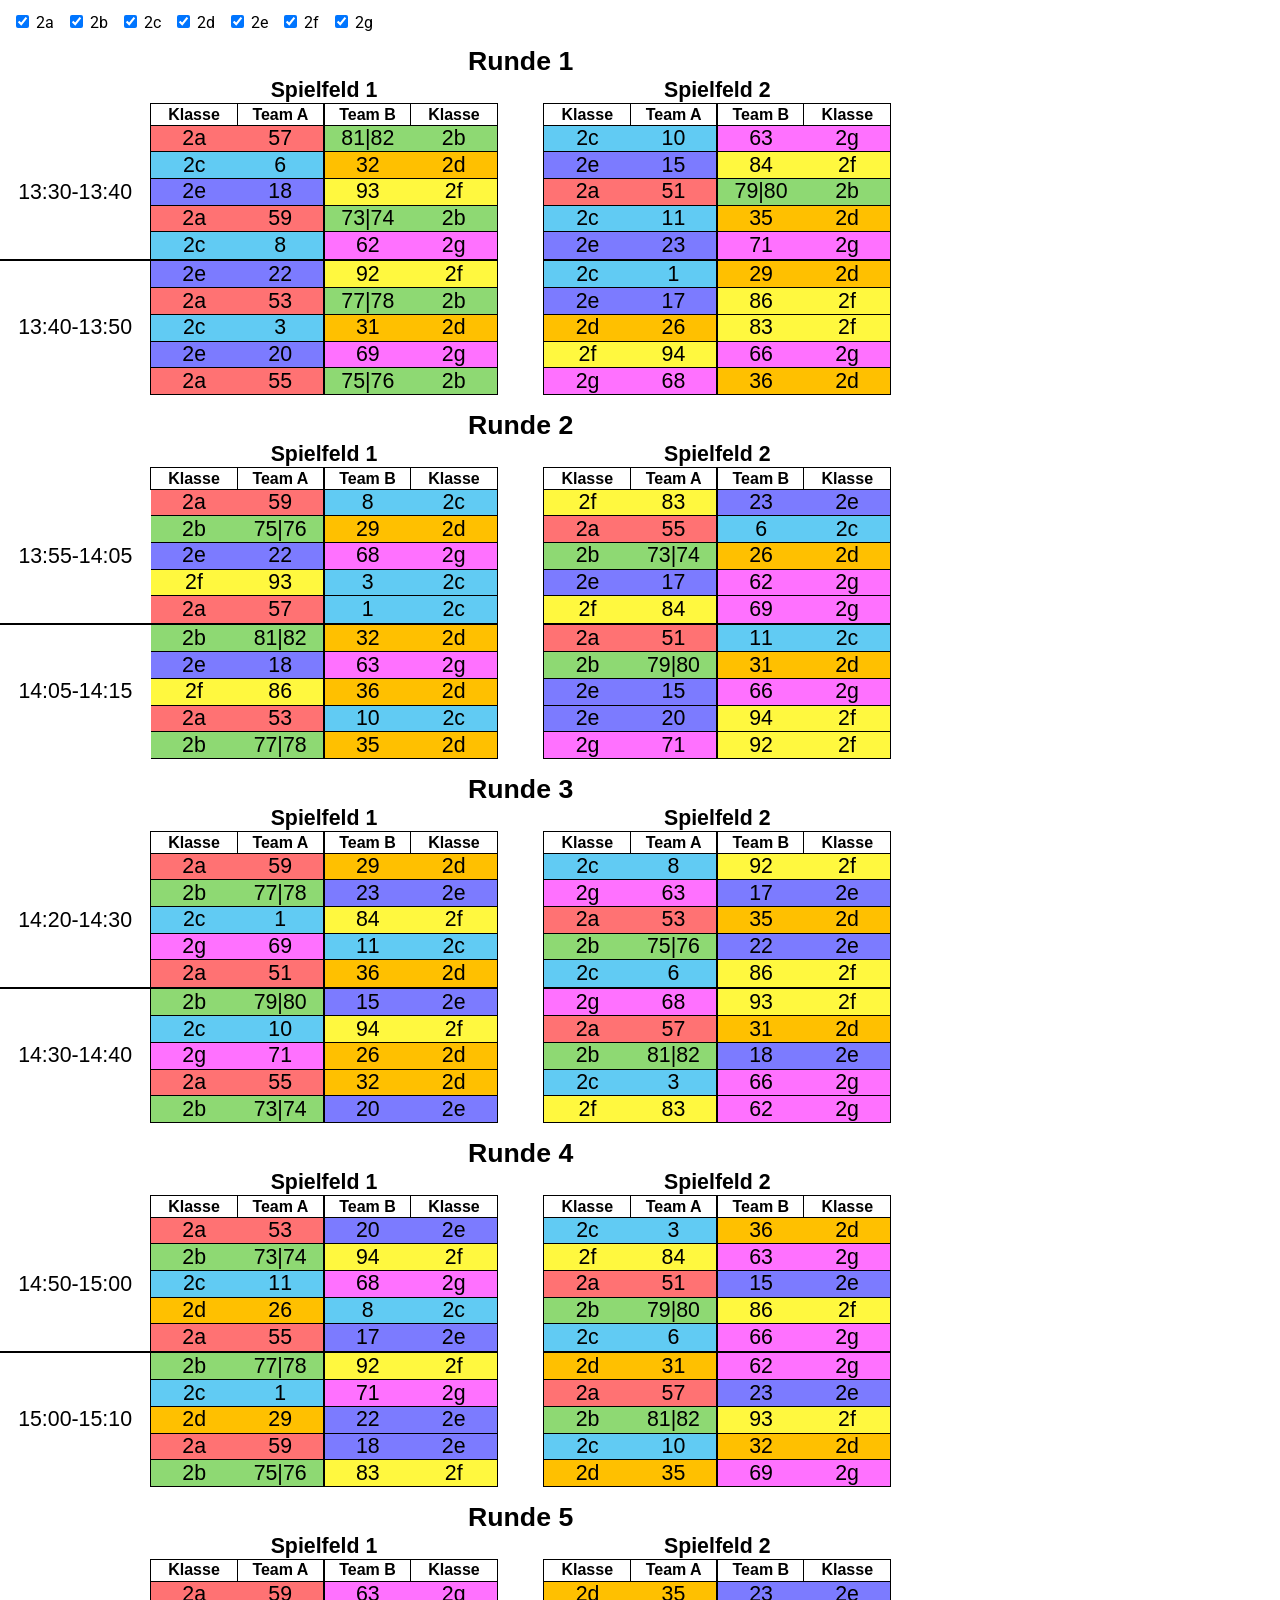
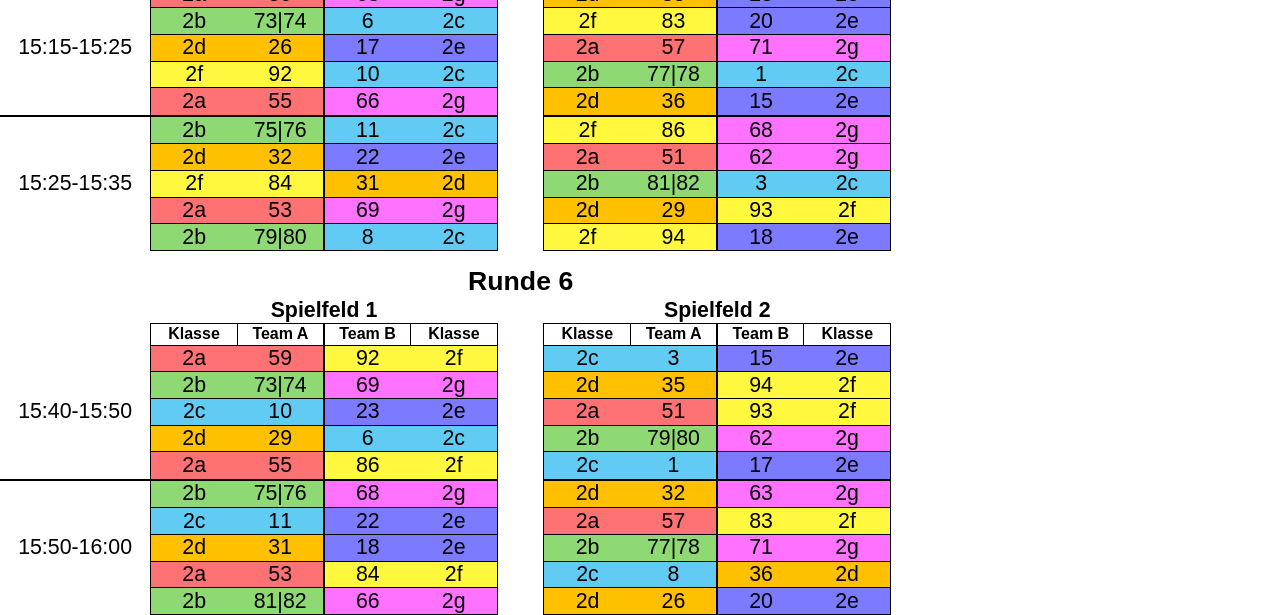
==== commit dd225fff: "update spielplan" ====
--- a/MIO_Spielplan.html
+++ b/MIO_Spielplan.html
@@ -122,12 +122,12 @@
 <head>
     <meta http-equiv=Content-Type content="text/html; charset=utf-8">
     <meta name=ProgId content=Excel.Sheet>
-    <meta name=Generator content="Microsoft Excel 15">
     <!-- START NEW -->
     <link href='https://fonts.googleapis.com/css?family=Roboto' rel='stylesheet'>
     <!-- END NEW -->
+    <meta name=Generator content="Microsoft Excel 15">
     <link rel=File-List href="MIO_Spielplan.fld/filelist.xml">
-    <style id="MIO_Spielplan_30734_Styles">
+    <style id="MIO_Spielplan_1336_Styles">
         /* START NEW */
         html,
         body {
@@ -146,7 +146,7 @@
             font-size: 16px;
         }
 
-        #MIO_Spielplan_30734 {
+        #MIO_Spielplan_1336 {
             width: 100%;
             overflow-x: auto;
         }
@@ -208,7 +208,7 @@
 
         /* END NEW */
 
-        < !--table {
+            {
             mso-displayed-decimal-separator: "\.";
             mso-displayed-thousand-separator: ’;
         }
@@ -244,7 +244,7 @@
             font-weight: 400;
             font-style: normal;
             text-decoration: none;
-            font-family: "Roboto", sans-serif;
+            font-family: "Aptos Narrow", sans-serif;
             mso-font-charset: 0;
             border: none;
             mso-protection: locked visible;
@@ -261,7 +261,7 @@
             font-weight: 400;
             font-style: normal;
             text-decoration: none;
-            font-family: "Roboto", sans-serif;
+            font-family: "Aptos Narrow", sans-serif;
             mso-font-charset: 0;
             mso-number-format: General;
             text-align: general;
@@ -274,17 +274,35 @@
             mso-rotate: 0;
         }
 
+        .xl63 {
+            mso-style-parent: style0;
+            font-family: Verdana, sans-serif;
+            mso-font-charset: 0;
+        }
+
+        .xl64 {
+            mso-style-parent: style0;
+            color: black;
+            font-size: 16.0pt;
+            font-family: Verdana, sans-serif;
+            mso-font-charset: 0;
+            text-align: center;
+            vertical-align: middle;
+        }
+
         .xl65 {
             mso-style-parent: style0;
-            font-family: "Roboto", sans-serif;
-            mso-font-charset: 0;
+            color: black;
+            font-size: 16.0pt;
+            font-family: Verdana, sans-serif;
+            mso-font-charset: 0;
+            vertical-align: middle;
         }
 
         .xl66 {
             mso-style-parent: style0;
             color: black;
-            font-size: 16.0pt;
-            font-family: "Roboto", sans-serif;
+            font-family: Verdana, sans-serif;
             mso-font-charset: 0;
             text-align: center;
             vertical-align: middle;
@@ -292,48 +310,30 @@
 
         .xl67 {
             mso-style-parent: style0;
-            color: black;
-            font-size: 16.0pt;
-            font-family: "Roboto", sans-serif;
-            mso-font-charset: 0;
+            font-family: Verdana, sans-serif;
+            mso-font-charset: 0;
+            text-align: center;
             vertical-align: middle;
         }
 
         .xl68 {
-            mso-style-parent: style0;
-            color: black;
-            font-family: "Roboto", sans-serif;
-            mso-font-charset: 0;
-            text-align: center;
-            vertical-align: middle;
-        }
-
-        .xl69 {
-            mso-style-parent: style0;
-            font-family: "Roboto", sans-serif;
-            mso-font-charset: 0;
-            text-align: center;
-            vertical-align: middle;
-        }
-
-        .xl70 {
             mso-style-parent: style0;
             color: black;
             font-size: 12.0pt;
             font-weight: 700;
-            font-family: "Roboto", sans-serif;
+            font-family: Verdana, sans-serif;
             mso-font-charset: 0;
             text-align: center;
             vertical-align: middle;
             border: .5pt solid windowtext;
         }
 
-        .xl71 {
+        .xl69 {
             mso-style-parent: style0;
             color: black;
             font-size: 12.0pt;
             font-weight: 700;
-            font-family: "Roboto", sans-serif;
+            font-family: Verdana, sans-serif;
             mso-font-charset: 0;
             text-align: center;
             vertical-align: middle;
@@ -343,22 +343,22 @@
             border-left: .5pt solid windowtext;
         }
 
-        .xl72 {
+        .xl70 {
             mso-style-parent: style0;
             color: black;
             font-size: 12.0pt;
-            font-family: "Roboto", sans-serif;
-            mso-font-charset: 0;
-            text-align: center;
-            vertical-align: middle;
-        }
-
-        .xl73 {
+            font-family: Verdana, sans-serif;
+            mso-font-charset: 0;
+            text-align: center;
+            vertical-align: middle;
+        }
+
+        .xl71 {
             mso-style-parent: style0;
             color: black;
             font-size: 12.0pt;
             font-weight: 700;
-            font-family: "Roboto", sans-serif;
+            font-family: Verdana, sans-serif;
             mso-font-charset: 0;
             text-align: center;
             vertical-align: middle;
@@ -368,12 +368,12 @@
             border-left: none;
         }
 
-        .xl74 {
+        .xl72 {
             mso-style-parent: style0;
             color: black;
             font-size: 12.0pt;
             font-weight: 700;
-            font-family: "Roboto", sans-serif;
+            font-family: Verdana, sans-serif;
             mso-font-charset: 0;
             text-align: center;
             vertical-align: middle;
@@ -383,11 +383,11 @@
             border-left: .5pt solid windowtext;
         }
 
-        .xl75 {
+        .xl73 {
             mso-style-parent: style0;
             color: black;
             font-size: 16.0pt;
-            font-family: "Roboto", sans-serif;
+            font-family: Verdana, sans-serif;
             mso-font-charset: 0;
             text-align: center;
             vertical-align: middle;
@@ -397,11 +397,11 @@
             border-left: .5pt solid windowtext;
         }
 
-        .xl76 {
+        .xl74 {
             mso-style-parent: style0;
             color: black;
             font-size: 16.0pt;
-            font-family: "Roboto", sans-serif;
+            font-family: Verdana, sans-serif;
             mso-font-charset: 0;
             text-align: center;
             vertical-align: middle;
@@ -411,11 +411,11 @@
             border-left: .5pt solid windowtext;
         }
 
-        .xl77 {
+        .xl75 {
             mso-style-parent: style0;
             color: black;
             font-size: 16.0pt;
-            font-family: "Roboto", sans-serif;
+            font-family: Verdana, sans-serif;
             mso-font-charset: 0;
             text-align: center;
             vertical-align: middle;
@@ -425,11 +425,11 @@
             border-left: none;
         }
 
-        .xl78 {
+        .xl76 {
             mso-style-parent: style0;
             color: black;
             font-size: 16.0pt;
-            font-family: "Roboto", sans-serif;
+            font-family: Verdana, sans-serif;
             mso-font-charset: 0;
             text-align: center;
             vertical-align: middle;
@@ -439,11 +439,11 @@
             border-left: .5pt solid windowtext;
         }
 
-        .xl79 {
+        .xl77 {
             mso-style-parent: style0;
             color: black;
             font-size: 16.0pt;
-            font-family: "Roboto", sans-serif;
+            font-family: Verdana, sans-serif;
             mso-font-charset: 0;
             text-align: center;
             vertical-align: middle;
@@ -454,11 +454,11 @@
             white-space: normal;
         }
 
-        .xl80 {
+        .xl78 {
             mso-style-parent: style0;
             color: black;
             font-size: 16.0pt;
-            font-family: "Roboto", sans-serif;
+            font-family: Verdana, sans-serif;
             mso-font-charset: 0;
             text-align: center;
             vertical-align: middle;
@@ -468,11 +468,11 @@
             border-left: .5pt solid windowtext;
         }
 
-        .xl81 {
+        .xl79 {
             mso-style-parent: style0;
             color: black;
             font-size: 16.0pt;
-            font-family: "Roboto", sans-serif;
+            font-family: Verdana, sans-serif;
             mso-font-charset: 0;
             text-align: center;
             vertical-align: middle;
@@ -482,11 +482,11 @@
             border-left: none;
         }
 
-        .xl82 {
+        .xl80 {
             mso-style-parent: style0;
             color: black;
             font-size: 16.0pt;
-            font-family: "Roboto", sans-serif;
+            font-family: Verdana, sans-serif;
             mso-font-charset: 0;
             text-align: center;
             vertical-align: middle;
@@ -496,11 +496,11 @@
             border-left: none;
         }
 
-        .xl83 {
+        .xl81 {
             mso-style-parent: style0;
             color: black;
             font-size: 16.0pt;
-            font-family: "Roboto", sans-serif;
+            font-family: Verdana, sans-serif;
             mso-font-charset: 0;
             text-align: center;
             vertical-align: middle;
@@ -510,11 +510,11 @@
             border-left: none;
         }
 
-        .xl84 {
+        .xl82 {
             mso-style-parent: style0;
             color: black;
             font-size: 16.0pt;
-            font-family: "Roboto", sans-serif;
+            font-family: Verdana, sans-serif;
             mso-font-charset: 0;
             text-align: center;
             vertical-align: middle;
@@ -524,11 +524,11 @@
             border-left: none;
         }
 
-        .xl85 {
+        .xl83 {
             mso-style-parent: style0;
             color: black;
             font-size: 16.0pt;
-            font-family: "Roboto", sans-serif;
+            font-family: Verdana, sans-serif;
             mso-font-charset: 0;
             text-align: center;
             vertical-align: middle;
@@ -538,11 +538,11 @@
             border-left: none;
         }
 
-        .xl86 {
+        .xl84 {
             mso-style-parent: style0;
             color: black;
             font-size: 16.0pt;
-            font-family: "Roboto", sans-serif;
+            font-family: Verdana, sans-serif;
             mso-font-charset: 0;
             text-align: center;
             vertical-align: middle;
@@ -552,11 +552,11 @@
             border-left: none;
         }
 
-        .xl87 {
+        .xl85 {
             mso-style-parent: style0;
             color: black;
             font-size: 16.0pt;
-            font-family: "Roboto", sans-serif;
+            font-family: Verdana, sans-serif;
             mso-font-charset: 0;
             text-align: center;
             vertical-align: middle;
@@ -566,11 +566,11 @@
             border-left: none;
         }
 
-        .xl88 {
+        .xl86 {
             mso-style-parent: style0;
             color: black;
             font-size: 16.0pt;
-            font-family: "Roboto", sans-serif;
+            font-family: Verdana, sans-serif;
             mso-font-charset: 0;
             text-align: center;
             vertical-align: middle;
@@ -580,11 +580,11 @@
             border-left: none;
         }
 
-        .xl89 {
+        .xl87 {
             mso-style-parent: style0;
             color: black;
             font-size: 16.0pt;
-            font-family: "Roboto", sans-serif;
+            font-family: Verdana, sans-serif;
             mso-font-charset: 0;
             text-align: center;
             vertical-align: middle;
@@ -595,11 +595,11 @@
             white-space: normal;
         }
 
-        .xl90 {
+        .xl88 {
             mso-style-parent: style0;
             color: black;
             font-size: 16.0pt;
-            font-family: "Roboto", sans-serif;
+            font-family: Verdana, sans-serif;
             mso-font-charset: 0;
             text-align: center;
             vertical-align: middle;
@@ -609,11 +609,11 @@
             border-left: none;
         }
 
-        .xl91 {
+        .xl89 {
             mso-style-parent: style0;
             color: black;
             font-size: 16.0pt;
-            font-family: "Roboto", sans-serif;
+            font-family: Verdana, sans-serif;
             mso-font-charset: 0;
             text-align: center;
             vertical-align: middle;
@@ -623,11 +623,11 @@
             border-left: .5pt solid windowtext;
         }
 
-        .xl92 {
+        .xl90 {
             mso-style-parent: style0;
             color: black;
             font-size: 16.0pt;
-            font-family: "Roboto", sans-serif;
+            font-family: Verdana, sans-serif;
             mso-font-charset: 0;
             text-align: center;
             vertical-align: middle;
@@ -638,11 +638,11 @@
             white-space: normal;
         }
 
-        .xl93 {
+        .xl91 {
             mso-style-parent: style0;
             color: black;
             font-size: 16.0pt;
-            font-family: "Roboto", sans-serif;
+            font-family: Verdana, sans-serif;
             mso-font-charset: 0;
             text-align: center;
             vertical-align: middle;
@@ -652,11 +652,11 @@
             border-left: none;
         }
 
-        .xl94 {
+        .xl92 {
             mso-style-parent: style0;
             color: black;
             font-size: 16.0pt;
-            font-family: "Roboto", sans-serif;
+            font-family: Verdana, sans-serif;
             mso-font-charset: 0;
             text-align: center;
             vertical-align: middle;
@@ -666,11 +666,11 @@
             border-left: none;
         }
 
-        .xl95 {
+        .xl93 {
             mso-style-parent: style0;
             color: black;
             font-size: 16.0pt;
-            font-family: "Roboto", sans-serif;
+            font-family: Verdana, sans-serif;
             mso-font-charset: 0;
             text-align: center;
             vertical-align: middle;
@@ -680,11 +680,11 @@
             border-left: none;
         }
 
-        .xl96 {
+        .xl94 {
             mso-style-parent: style0;
             color: black;
             font-size: 16.0pt;
-            font-family: "Roboto", sans-serif;
+            font-family: Verdana, sans-serif;
             mso-font-charset: 0;
             text-align: center;
             vertical-align: middle;
@@ -694,11 +694,11 @@
             border-left: none;
         }
 
-        .xl97 {
+        .xl95 {
             mso-style-parent: style0;
             color: black;
             font-size: 16.0pt;
-            font-family: "Roboto", sans-serif;
+            font-family: Verdana, sans-serif;
             mso-font-charset: 0;
             text-align: center;
             vertical-align: middle;
@@ -708,11 +708,11 @@
             border-left: none;
         }
 
-        .xl98 {
+        .xl96 {
             mso-style-parent: style0;
             color: black;
             font-size: 16.0pt;
-            font-family: "Roboto", sans-serif;
+            font-family: Verdana, sans-serif;
             mso-font-charset: 0;
             text-align: center;
             vertical-align: middle;
@@ -722,11 +722,11 @@
             border-left: none;
         }
 
-        .xl99 {
+        .xl97 {
             mso-style-parent: style0;
             color: black;
             font-size: 16.0pt;
-            font-family: "Roboto", sans-serif;
+            font-family: Verdana, sans-serif;
             mso-font-charset: 0;
             text-align: center;
             vertical-align: middle;
@@ -736,11 +736,11 @@
             border-left: none;
         }
 
-        .xl100 {
+        .xl98 {
             mso-style-parent: style0;
             color: black;
             font-size: 16.0pt;
-            font-family: "Roboto", sans-serif;
+            font-family: Verdana, sans-serif;
             mso-font-charset: 0;
             text-align: center;
             vertical-align: middle;
@@ -751,22 +751,68 @@
             white-space: normal;
         }
 
+        .xl99 {
+            mso-style-parent: style0;
+            color: black;
+            font-size: 16.0pt;
+            font-weight: 700;
+            font-family: Verdana, sans-serif;
+            mso-font-charset: 0;
+            vertical-align: middle;
+        }
+
+        .xl100 {
+            mso-style-parent: style0;
+            color: black;
+            font-size: 12.0pt;
+            font-weight: 700;
+            font-family: Verdana, sans-serif;
+            mso-font-charset: 0;
+            text-align: center;
+            vertical-align: middle;
+        }
+
         .xl101 {
+            mso-style-parent: style0;
+            color: black;
+            font-size: 16.0pt;
+            font-family: Verdana, sans-serif;
+            mso-font-charset: 0;
+            mso-number-format: "Short Time";
+            text-align: center;
+            vertical-align: middle;
+        }
+
+        .xl102 {
             mso-style-parent: style0;
             color: black;
             font-size: 20.0pt;
             font-weight: 700;
-            font-family: "Roboto", sans-serif;
-            mso-font-charset: 0;
-            text-align: center;
-        }
-
-        .xl102 {
+            font-family: Verdana, sans-serif;
+            mso-font-charset: 0;
+        }
+
+        .xl103 {
+            mso-style-parent: style0;
+            color: black;
+            font-size: 16.0pt;
+            font-family: Verdana, sans-serif;
+            mso-font-charset: 0;
+            mso-number-format: "Short Time";
+            text-align: center;
+            vertical-align: middle;
+            border-top: 1.5pt solid windowtext;
+            border-right: none;
+            border-bottom: none;
+            border-left: none;
+        }
+
+        .xl104 {
             mso-style-parent: style0;
             color: black;
             font-size: 16.0pt;
             font-weight: 700;
-            font-family: "Roboto", sans-serif;
+            font-family: Verdana, sans-serif;
             mso-font-charset: 0;
             text-align: center;
             vertical-align: middle;
@@ -776,67 +822,21 @@
             border-left: none;
         }
 
-        .xl103 {
-            mso-style-parent: style0;
-            color: black;
-            font-size: 16.0pt;
-            font-weight: 700;
-            font-family: "Roboto", sans-serif;
-            mso-font-charset: 0;
-            vertical-align: middle;
-        }
-
-        .xl104 {
-            mso-style-parent: style0;
-            color: black;
-            font-size: 12.0pt;
-            font-weight: 700;
-            font-family: "Roboto", sans-serif;
-            mso-font-charset: 0;
-            text-align: center;
-            vertical-align: middle;
-        }
-
         .xl105 {
-            mso-style-parent: style0;
-            color: black;
-            font-size: 16.0pt;
-            font-family: "Roboto", sans-serif;
-            mso-font-charset: 0;
-            mso-number-format: "Short Time";
-            text-align: center;
-            vertical-align: middle;
-        }
-
-        .xl106 {
             mso-style-parent: style0;
             color: black;
             font-size: 20.0pt;
             font-weight: 700;
-            font-family: "Roboto", sans-serif;
-            mso-font-charset: 0;
-        }
-
-        .xl107 {
+            font-family: Verdana, sans-serif;
+            mso-font-charset: 0;
+            text-align: center;
+        }
+
+        .xl106 {
             mso-style-parent: style0;
             color: black;
             font-size: 16.0pt;
-            font-family: "Roboto", sans-serif;
-            mso-font-charset: 0;
-            mso-number-format: "Short Time";
-            text-align: center;
-            vertical-align: middle;
-            border-top: 1.5pt solid windowtext;
-            border-right: none;
-            border-bottom: none;
-            border-left: none;
-        }
-
-        .xl108 {
-            mso-style-parent: style0;
-            color: black;
-            font-size: 16.0pt;
-            font-family: "Roboto", sans-serif;
+            font-family: Verdana, sans-serif;
             mso-font-charset: 0;
             text-align: center;
             vertical-align: middle;
@@ -849,7 +849,6 @@
 </head>
 
 <body link="#467886" vlink="#96607D">
-
     <!-- START NEW -->
     <div class="filters">
         <label><input type="checkbox" checked data-class="2a"> 2a</label>
@@ -870,2670 +869,2671 @@
     <!--START OF OUTPUT FROM EXCEL PUBLISH AS WEB PAGE WIZARD -->
     <!----------------------------->
 
-    <div id="MIO_Spielplan_30734" x:publishsource="Excel">
-
+    <div id="MIO_Spielplan_1336" x:publishsource="Excel">
         <!-- START NEW -->
         <table class="spielplan">
             <!-- END NEW -->
-            <col class=xl65 width=151 style='mso-width-source:userset;mso-width-alt:4821;
+            <table border=0 cellpadding=0 cellspacing=0 width=894 style='border-collapse:
+ collapse;table-layout:fixed;width:668pt'>
+                <col class=xl63 width=151 style='mso-width-source:userset;mso-width-alt:4821;
  width:113pt'>
-            <col class=xl65 width=87 span=4 style='width:65pt'>
-            <col class=xl65 width=47 style='mso-width-source:userset;mso-width-alt:1493;
+                <col class=xl63 width=87 span=4 style='width:65pt'>
+                <col class=xl63 width=47 style='mso-width-source:userset;mso-width-alt:1493;
  width:35pt'>
-            <col class=xl65 width=87 span=4 style='width:65pt'>
-            <tr height=33 style='height:25.0pt'>
-                <td height=33 class=xl106 width=151 style='height:25.0pt;width:113pt'></td>
-                <td colspan=9 class=xl101 width=743 style='width:555pt'>Runde 1</td>
-            </tr>
-            <tr height=27 style='height:20.0pt'>
-                <td height=27 class=xl103 style='height:20.0pt'></td>
-                <td colspan=4 class=xl102>Spielfeld 1</td>
-                <td class=xl67></td>
-                <td colspan=4 class=xl102>Spielfeld 2</td>
-            </tr>
-            <tr height=21 style='height:16.0pt'>
-                <td height=21 class=xl104 style='height:16.0pt'></td>
-                <td class=xl71 style='border-top:none'>Klasse</td>
-                <td class=xl74 style='border-top:none;border-left:none'>Team A</td>
-                <td class=xl73 style='border-top:none'>Team B</td>
-                <td class=xl71 style='border-top:none;border-left:none'>Klasse</td>
-                <td class=xl68></td>
-                <td class=xl71 style='border-top:none'>Klasse</td>
-                <td class=xl74 style='border-top:none;border-left:none'>Team A</td>
-                <td class=xl73 style='border-top:none'>Team B</td>
-                <td class=xl71 style='border-top:none;border-left:none'>Klasse</td>
-            </tr>
-            <tr height=27 style='height:20.0pt'>
-                <td rowspan=5 height=137 class=xl66 style='border-bottom:1.5pt solid black;
-  height:102.0pt'>13:30 - 13:40</td>
-                <td class=xl75 style='font-size:16.0pt;color:black;font-weight:400;
-  text-decoration:none;text-underline-style:none;text-line-through:none;
-  font-family:"Roboto", sans-serif;border-top:.5pt solid windowtext;border-right:
+                <col class=xl63 width=87 span=4 style='width:65pt'>
+                <tr height=33 style='height:25.0pt'>
+                    <td height=33 class=xl102 width=151 style='height:25.0pt;width:113pt'></td>
+                    <td colspan=9 class=xl105 width=743 style='width:555pt'>Runde 1</td>
+                </tr>
+                <tr height=27 style='height:20.0pt'>
+                    <td height=27 class=xl99 style='height:20.0pt'></td>
+                    <td colspan=4 class=xl104>Spielfeld 1</td>
+                    <td class=xl65></td>
+                    <td colspan=4 class=xl104>Spielfeld 2</td>
+                </tr>
+                <tr height=21 style='height:16.0pt'>
+                    <td height=21 class=xl100 style='height:16.0pt'></td>
+                    <td class=xl69 style='border-top:none'>Klasse</td>
+                    <td class=xl72 style='border-top:none;border-left:none'>Team A</td>
+                    <td class=xl71 style='border-top:none'>Team B</td>
+                    <td class=xl69 style='border-top:none;border-left:none'>Klasse</td>
+                    <td class=xl66></td>
+                    <td class=xl69 style='border-top:none'>Klasse</td>
+                    <td class=xl72 style='border-top:none;border-left:none'>Team A</td>
+                    <td class=xl71 style='border-top:none'>Team B</td>
+                    <td class=xl69 style='border-top:none;border-left:none'>Klasse</td>
+                </tr>
+                <tr height=27 style='height:20.0pt'>
+                    <td rowspan=5 height=136 class=xl64 style='border-bottom:1.5pt solid black;
+  height:101.0pt'>13:30-13:40</td>
+                    <td class=xl73 style='font-size:16.0pt;color:black;font-weight:400;
+  text-decoration:none;text-underline-style:none;text-line-through:none;
+  font-family:Verdana, sans-serif;border-top:.5pt solid windowtext;border-right:
   none;border-bottom:.5pt solid windowtext;border-left:.5pt solid windowtext;
   background:#FF7273;mso-pattern:black none'>2a</td>
-                <td class=xl77 style='font-size:16.0pt;color:black;font-weight:400;
-  text-decoration:none;text-underline-style:none;text-line-through:none;
-  font-family:"Roboto", sans-serif;border-top:.5pt solid windowtext;border-right:
+                    <td class=xl75 style='font-size:16.0pt;color:black;font-weight:400;
+  text-decoration:none;text-underline-style:none;text-line-through:none;
+  font-family:Verdana, sans-serif;border-top:.5pt solid windowtext;border-right:
   1.5pt solid windowtext;border-bottom:.5pt solid windowtext;border-left:none;
-  background:#FF7273;mso-pattern:black none'>56|57</td>
-                <td class=xl82 style='font-size:16.0pt;color:black;font-weight:400;
-  text-decoration:none;text-underline-style:none;text-line-through:none;
-  font-family:"Roboto", sans-serif;border-top:.5pt solid windowtext;border-right:
+  background:#FF7273;mso-pattern:black none'>57</td>
+                    <td class=xl80 style='font-size:16.0pt;color:black;font-weight:400;
+  text-decoration:none;text-underline-style:none;text-line-through:none;
+  font-family:Verdana, sans-serif;border-top:.5pt solid windowtext;border-right:
   none;border-bottom:.5pt solid windowtext;border-left:none;background:#8ED973;
   mso-pattern:black none'>81|82</td>
-                <td class=xl83 style='font-size:16.0pt;color:black;font-weight:400;
-  text-decoration:none;text-underline-style:none;text-line-through:none;
-  font-family:"Roboto", sans-serif;border-top:.5pt solid windowtext;border-right:
+                    <td class=xl81 style='font-size:16.0pt;color:black;font-weight:400;
+  text-decoration:none;text-underline-style:none;text-line-through:none;
+  font-family:Verdana, sans-serif;border-top:.5pt solid windowtext;border-right:
   .5pt solid windowtext;border-bottom:.5pt solid windowtext;border-left:none;
   background:#8ED973;mso-pattern:black none'>2b</td>
-                <td class=xl69></td>
-                <td class=xl75 style='font-size:16.0pt;color:black;font-weight:400;
-  text-decoration:none;text-underline-style:none;text-line-through:none;
-  font-family:"Roboto", sans-serif;border-top:.5pt solid windowtext;border-right:
+                    <td class=xl67></td>
+                    <td class=xl73 style='font-size:16.0pt;color:black;font-weight:400;
+  text-decoration:none;text-underline-style:none;text-line-through:none;
+  font-family:Verdana, sans-serif;border-top:.5pt solid windowtext;border-right:
   none;border-bottom:.5pt solid windowtext;border-left:.5pt solid windowtext;
   background:#61CBF3;mso-pattern:black none'>2c</td>
-                <td class=xl77 style='font-size:16.0pt;color:black;font-weight:400;
-  text-decoration:none;text-underline-style:none;text-line-through:none;
-  font-family:"Roboto", sans-serif;border-top:.5pt solid windowtext;border-right:
+                    <td class=xl75 style='font-size:16.0pt;color:black;font-weight:400;
+  text-decoration:none;text-underline-style:none;text-line-through:none;
+  font-family:Verdana, sans-serif;border-top:.5pt solid windowtext;border-right:
   1.5pt solid windowtext;border-bottom:.5pt solid windowtext;border-left:none;
-  background:#61CBF3;mso-pattern:black none'>9|10</td>
-                <td class=xl82 style='font-size:16.0pt;color:black;font-weight:400;
-  text-decoration:none;text-underline-style:none;text-line-through:none;
-  font-family:"Roboto", sans-serif;border-top:.5pt solid windowtext;border-right:
+  background:#61CBF3;mso-pattern:black none'>10</td>
+                    <td class=xl80 style='font-size:16.0pt;color:black;font-weight:400;
+  text-decoration:none;text-underline-style:none;text-line-through:none;
+  font-family:Verdana, sans-serif;border-top:.5pt solid windowtext;border-right:
   none;border-bottom:.5pt solid windowtext;border-left:none;background:#FF71FF;
-  mso-pattern:black none'>63|64</td>
-                <td class=xl83 style='font-size:16.0pt;color:black;font-weight:400;
-  text-decoration:none;text-underline-style:none;text-line-through:none;
-  font-family:"Roboto", sans-serif;border-top:.5pt solid windowtext;border-right:
+  mso-pattern:black none'>63</td>
+                    <td class=xl81 style='font-size:16.0pt;color:black;font-weight:400;
+  text-decoration:none;text-underline-style:none;text-line-through:none;
+  font-family:Verdana, sans-serif;border-top:.5pt solid windowtext;border-right:
   .5pt solid windowtext;border-bottom:.5pt solid windowtext;border-left:none;
   background:#FF71FF;mso-pattern:black none'>2g</td>
-            </tr>
-            <tr height=27 style='height:20.0pt'>
-                <td height=27 class=xl75 style='height:20.0pt;border-top:none;font-size:16.0pt;
+                </tr>
+                <tr height=27 style='height:20.0pt'>
+                    <td height=27 class=xl73 style='height:20.0pt;border-top:none;font-size:16.0pt;
   color:black;font-weight:400;text-decoration:none;text-underline-style:none;
-  text-line-through:none;font-family:"Roboto", sans-serif;border-top:.5pt solid windowtext;
+  text-line-through:none;font-family:Verdana, sans-serif;border-top:.5pt solid windowtext;
   border-right:none;border-bottom:.5pt solid windowtext;border-left:.5pt solid windowtext;
   background:#61CBF3;mso-pattern:black none'>2c</td>
-                <td class=xl77 style='border-top:none;font-size:16.0pt;color:black;
-  font-weight:400;text-decoration:none;text-underline-style:none;text-line-through:
-  none;font-family:"Roboto", sans-serif;border-top:.5pt solid windowtext;
+                    <td class=xl75 style='border-top:none;font-size:16.0pt;color:black;
+  font-weight:400;text-decoration:none;text-underline-style:none;text-line-through:
+  none;font-family:Verdana, sans-serif;border-top:.5pt solid windowtext;
   border-right:1.5pt solid windowtext;border-bottom:.5pt solid windowtext;
-  border-left:none;background:#61CBF3;mso-pattern:black none'>5|6</td>
-                <td class=xl82 style='border-top:none;font-size:16.0pt;color:black;
-  font-weight:400;text-decoration:none;text-underline-style:none;text-line-through:
-  none;font-family:"Roboto", sans-serif;border-top:.5pt solid windowtext;
-  border-right:none;border-bottom:.5pt solid windowtext;border-left:none;
-  background:#FFC000;mso-pattern:black none'>32|33</td>
-                <td class=xl83 style='border-top:none;font-size:16.0pt;color:black;
-  font-weight:400;text-decoration:none;text-underline-style:none;text-line-through:
-  none;font-family:"Roboto", sans-serif;border-top:.5pt solid windowtext;
+  border-left:none;background:#61CBF3;mso-pattern:black none'>6</td>
+                    <td class=xl80 style='border-top:none;font-size:16.0pt;color:black;
+  font-weight:400;text-decoration:none;text-underline-style:none;text-line-through:
+  none;font-family:Verdana, sans-serif;border-top:.5pt solid windowtext;
+  border-right:none;border-bottom:.5pt solid windowtext;border-left:none;
+  background:#FFC000;mso-pattern:black none'>32</td>
+                    <td class=xl81 style='border-top:none;font-size:16.0pt;color:black;
+  font-weight:400;text-decoration:none;text-underline-style:none;text-line-through:
+  none;font-family:Verdana, sans-serif;border-top:.5pt solid windowtext;
   border-right:.5pt solid windowtext;border-bottom:.5pt solid windowtext;
   border-left:none;background:#FFC000;mso-pattern:black none'>2d</td>
-                <td class=xl69></td>
-                <td class=xl75 style='border-top:none;font-size:16.0pt;color:black;
-  font-weight:400;text-decoration:none;text-underline-style:none;text-line-through:
-  none;font-family:"Roboto", sans-serif;border-top:.5pt solid windowtext;
+                    <td class=xl67></td>
+                    <td class=xl73 style='border-top:none;font-size:16.0pt;color:black;
+  font-weight:400;text-decoration:none;text-underline-style:none;text-line-through:
+  none;font-family:Verdana, sans-serif;border-top:.5pt solid windowtext;
   border-right:none;border-bottom:.5pt solid windowtext;border-left:.5pt solid windowtext;
   background:#7C7BFF;mso-pattern:black none'>2e</td>
-                <td class=xl77 style='border-top:none;font-size:16.0pt;color:black;
-  font-weight:400;text-decoration:none;text-underline-style:none;text-line-through:
-  none;font-family:"Roboto", sans-serif;border-top:.5pt solid windowtext;
+                    <td class=xl75 style='border-top:none;font-size:16.0pt;color:black;
+  font-weight:400;text-decoration:none;text-underline-style:none;text-line-through:
+  none;font-family:Verdana, sans-serif;border-top:.5pt solid windowtext;
   border-right:1.5pt solid windowtext;border-bottom:.5pt solid windowtext;
-  border-left:none;background:#7C7BFF;mso-pattern:black none'>15|16</td>
-                <td class=xl82 style='border-top:none;font-size:16.0pt;color:black;
-  font-weight:400;text-decoration:none;text-underline-style:none;text-line-through:
-  none;font-family:"Roboto", sans-serif;border-top:.5pt solid windowtext;
-  border-right:none;border-bottom:.5pt solid windowtext;border-left:none;
-  background:#FFF83F;mso-pattern:black none'>84|85</td>
-                <td class=xl83 style='border-top:none;font-size:16.0pt;color:black;
-  font-weight:400;text-decoration:none;text-underline-style:none;text-line-through:
-  none;font-family:"Roboto", sans-serif;border-top:.5pt solid windowtext;
+  border-left:none;background:#7C7BFF;mso-pattern:black none'>15</td>
+                    <td class=xl80 style='border-top:none;font-size:16.0pt;color:black;
+  font-weight:400;text-decoration:none;text-underline-style:none;text-line-through:
+  none;font-family:Verdana, sans-serif;border-top:.5pt solid windowtext;
+  border-right:none;border-bottom:.5pt solid windowtext;border-left:none;
+  background:#FFF83F;mso-pattern:black none'>84</td>
+                    <td class=xl81 style='border-top:none;font-size:16.0pt;color:black;
+  font-weight:400;text-decoration:none;text-underline-style:none;text-line-through:
+  none;font-family:Verdana, sans-serif;border-top:.5pt solid windowtext;
   border-right:.5pt solid windowtext;border-bottom:.5pt solid windowtext;
   border-left:none;background:#FFF83F;mso-pattern:black none'>2f</td>
-            </tr>
-            <tr height=27 style='height:20.0pt'>
-                <td height=27 class=xl75 style='height:20.0pt;border-top:none;font-size:16.0pt;
+                </tr>
+                <tr height=27 style='height:20.0pt'>
+                    <td height=27 class=xl73 style='height:20.0pt;border-top:none;font-size:16.0pt;
   color:black;font-weight:400;text-decoration:none;text-underline-style:none;
-  text-line-through:none;font-family:"Roboto", sans-serif;border-top:.5pt solid windowtext;
+  text-line-through:none;font-family:Verdana, sans-serif;border-top:.5pt solid windowtext;
   border-right:none;border-bottom:.5pt solid windowtext;border-left:.5pt solid windowtext;
   background:#7C7BFF;mso-pattern:black none'>2e</td>
-                <td class=xl77 style='border-top:none;font-size:16.0pt;color:black;
-  font-weight:400;text-decoration:none;text-underline-style:none;text-line-through:
-  none;font-family:"Roboto", sans-serif;border-top:.5pt solid windowtext;
+                    <td class=xl75 style='border-top:none;font-size:16.0pt;color:black;
+  font-weight:400;text-decoration:none;text-underline-style:none;text-line-through:
+  none;font-family:Verdana, sans-serif;border-top:.5pt solid windowtext;
   border-right:1.5pt solid windowtext;border-bottom:.5pt solid windowtext;
-  border-left:none;background:#7C7BFF;mso-pattern:black none'>18|19</td>
-                <td class=xl82 style='border-top:none;font-size:16.0pt;color:black;
-  font-weight:400;text-decoration:none;text-underline-style:none;text-line-through:
-  none;font-family:"Roboto", sans-serif;border-top:.5pt solid windowtext;
-  border-right:none;border-bottom:.5pt solid windowtext;border-left:none;
-  background:#FFF83F;mso-pattern:black none'>90|93</td>
-                <td class=xl83 style='border-top:none;font-size:16.0pt;color:black;
-  font-weight:400;text-decoration:none;text-underline-style:none;text-line-through:
-  none;font-family:"Roboto", sans-serif;border-top:.5pt solid windowtext;
+  border-left:none;background:#7C7BFF;mso-pattern:black none'>18</td>
+                    <td class=xl80 style='border-top:none;font-size:16.0pt;color:black;
+  font-weight:400;text-decoration:none;text-underline-style:none;text-line-through:
+  none;font-family:Verdana, sans-serif;border-top:.5pt solid windowtext;
+  border-right:none;border-bottom:.5pt solid windowtext;border-left:none;
+  background:#FFF83F;mso-pattern:black none'>93</td>
+                    <td class=xl81 style='border-top:none;font-size:16.0pt;color:black;
+  font-weight:400;text-decoration:none;text-underline-style:none;text-line-through:
+  none;font-family:Verdana, sans-serif;border-top:.5pt solid windowtext;
   border-right:.5pt solid windowtext;border-bottom:.5pt solid windowtext;
   border-left:none;background:#FFF83F;mso-pattern:black none'>2f</td>
-                <td class=xl69></td>
-                <td class=xl75 style='border-top:none;font-size:16.0pt;color:black;
-  font-weight:400;text-decoration:none;text-underline-style:none;text-line-through:
-  none;font-family:"Roboto", sans-serif;border-top:.5pt solid windowtext;
+                    <td class=xl67></td>
+                    <td class=xl73 style='border-top:none;font-size:16.0pt;color:black;
+  font-weight:400;text-decoration:none;text-underline-style:none;text-line-through:
+  none;font-family:Verdana, sans-serif;border-top:.5pt solid windowtext;
   border-right:none;border-bottom:.5pt solid windowtext;border-left:.5pt solid windowtext;
   background:#FF7273;mso-pattern:black none'>2a</td>
-                <td class=xl77 style='border-top:none;font-size:16.0pt;color:black;
-  font-weight:400;text-decoration:none;text-underline-style:none;text-line-through:
-  none;font-family:"Roboto", sans-serif;border-top:.5pt solid windowtext;
+                    <td class=xl75 style='border-top:none;font-size:16.0pt;color:black;
+  font-weight:400;text-decoration:none;text-underline-style:none;text-line-through:
+  none;font-family:Verdana, sans-serif;border-top:.5pt solid windowtext;
   border-right:1.5pt solid windowtext;border-bottom:.5pt solid windowtext;
-  border-left:none;background:#FF7273;mso-pattern:black none'>50|51</td>
-                <td class=xl82 style='border-top:none;font-size:16.0pt;color:black;
-  font-weight:400;text-decoration:none;text-underline-style:none;text-line-through:
-  none;font-family:"Roboto", sans-serif;border-top:.5pt solid windowtext;
+  border-left:none;background:#FF7273;mso-pattern:black none'>51</td>
+                    <td class=xl80 style='border-top:none;font-size:16.0pt;color:black;
+  font-weight:400;text-decoration:none;text-underline-style:none;text-line-through:
+  none;font-family:Verdana, sans-serif;border-top:.5pt solid windowtext;
   border-right:none;border-bottom:.5pt solid windowtext;border-left:none;
   background:#8ED973;mso-pattern:black none'>79|80</td>
-                <td class=xl83 style='border-top:none;font-size:16.0pt;color:black;
-  font-weight:400;text-decoration:none;text-underline-style:none;text-line-through:
-  none;font-family:"Roboto", sans-serif;border-top:.5pt solid windowtext;
+                    <td class=xl81 style='border-top:none;font-size:16.0pt;color:black;
+  font-weight:400;text-decoration:none;text-underline-style:none;text-line-through:
+  none;font-family:Verdana, sans-serif;border-top:.5pt solid windowtext;
   border-right:.5pt solid windowtext;border-bottom:.5pt solid windowtext;
   border-left:none;background:#8ED973;mso-pattern:black none'>2b</td>
-            </tr>
-            <tr height=27 style='height:20.0pt'>
-                <td height=27 class=xl75 style='height:20.0pt;border-top:none;font-size:16.0pt;
+                </tr>
+                <tr height=27 style='height:20.0pt'>
+                    <td height=27 class=xl73 style='height:20.0pt;border-top:none;font-size:16.0pt;
   color:black;font-weight:400;text-decoration:none;text-underline-style:none;
-  text-line-through:none;font-family:"Roboto", sans-serif;border-top:.5pt solid windowtext;
+  text-line-through:none;font-family:Verdana, sans-serif;border-top:.5pt solid windowtext;
   border-right:none;border-bottom:.5pt solid windowtext;border-left:.5pt solid windowtext;
   background:#FF7273;mso-pattern:black none'>2a</td>
-                <td class=xl77 style='border-top:none;font-size:16.0pt;color:black;
-  font-weight:400;text-decoration:none;text-underline-style:none;text-line-through:
-  none;font-family:"Roboto", sans-serif;border-top:.5pt solid windowtext;
+                    <td class=xl75 style='border-top:none;font-size:16.0pt;color:black;
+  font-weight:400;text-decoration:none;text-underline-style:none;text-line-through:
+  none;font-family:Verdana, sans-serif;border-top:.5pt solid windowtext;
   border-right:1.5pt solid windowtext;border-bottom:.5pt solid windowtext;
-  border-left:none;background:#FF7273;mso-pattern:black none'>58|59</td>
-                <td class=xl82 style='border-top:none;font-size:16.0pt;color:black;
-  font-weight:400;text-decoration:none;text-underline-style:none;text-line-through:
-  none;font-family:"Roboto", sans-serif;border-top:.5pt solid windowtext;
+  border-left:none;background:#FF7273;mso-pattern:black none'>59</td>
+                    <td class=xl80 style='border-top:none;font-size:16.0pt;color:black;
+  font-weight:400;text-decoration:none;text-underline-style:none;text-line-through:
+  none;font-family:Verdana, sans-serif;border-top:.5pt solid windowtext;
   border-right:none;border-bottom:.5pt solid windowtext;border-left:none;
   background:#8ED973;mso-pattern:black none'>73|74</td>
-                <td class=xl83 style='border-top:none;font-size:16.0pt;color:black;
-  font-weight:400;text-decoration:none;text-underline-style:none;text-line-through:
-  none;font-family:"Roboto", sans-serif;border-top:.5pt solid windowtext;
+                    <td class=xl81 style='border-top:none;font-size:16.0pt;color:black;
+  font-weight:400;text-decoration:none;text-underline-style:none;text-line-through:
+  none;font-family:Verdana, sans-serif;border-top:.5pt solid windowtext;
   border-right:.5pt solid windowtext;border-bottom:.5pt solid windowtext;
   border-left:none;background:#8ED973;mso-pattern:black none'>2b</td>
-                <td class=xl69></td>
-                <td class=xl75 style='border-top:none;font-size:16.0pt;color:black;
-  font-weight:400;text-decoration:none;text-underline-style:none;text-line-through:
-  none;font-family:"Roboto", sans-serif;border-top:.5pt solid windowtext;
+                    <td class=xl67></td>
+                    <td class=xl73 style='border-top:none;font-size:16.0pt;color:black;
+  font-weight:400;text-decoration:none;text-underline-style:none;text-line-through:
+  none;font-family:Verdana, sans-serif;border-top:.5pt solid windowtext;
   border-right:none;border-bottom:.5pt solid windowtext;border-left:.5pt solid windowtext;
   background:#61CBF3;mso-pattern:black none'>2c</td>
-                <td class=xl77 style='border-top:none;font-size:16.0pt;color:black;
-  font-weight:400;text-decoration:none;text-underline-style:none;text-line-through:
-  none;font-family:"Roboto", sans-serif;border-top:.5pt solid windowtext;
+                    <td class=xl75 style='border-top:none;font-size:16.0pt;color:black;
+  font-weight:400;text-decoration:none;text-underline-style:none;text-line-through:
+  none;font-family:Verdana, sans-serif;border-top:.5pt solid windowtext;
   border-right:1.5pt solid windowtext;border-bottom:.5pt solid windowtext;
-  border-left:none;background:#61CBF3;mso-pattern:black none'>11|12</td>
-                <td class=xl82 style='border-top:none;font-size:16.0pt;color:black;
-  font-weight:400;text-decoration:none;text-underline-style:none;text-line-through:
-  none;font-family:"Roboto", sans-serif;border-top:.5pt solid windowtext;
-  border-right:none;border-bottom:.5pt solid windowtext;border-left:none;
-  background:#FFC000;mso-pattern:black none'>34|35</td>
-                <td class=xl83 style='border-top:none;font-size:16.0pt;color:black;
-  font-weight:400;text-decoration:none;text-underline-style:none;text-line-through:
-  none;font-family:"Roboto", sans-serif;border-top:.5pt solid windowtext;
+  border-left:none;background:#61CBF3;mso-pattern:black none'>11</td>
+                    <td class=xl80 style='border-top:none;font-size:16.0pt;color:black;
+  font-weight:400;text-decoration:none;text-underline-style:none;text-line-through:
+  none;font-family:Verdana, sans-serif;border-top:.5pt solid windowtext;
+  border-right:none;border-bottom:.5pt solid windowtext;border-left:none;
+  background:#FFC000;mso-pattern:black none'>35</td>
+                    <td class=xl81 style='border-top:none;font-size:16.0pt;color:black;
+  font-weight:400;text-decoration:none;text-underline-style:none;text-line-through:
+  none;font-family:Verdana, sans-serif;border-top:.5pt solid windowtext;
   border-right:.5pt solid windowtext;border-bottom:.5pt solid windowtext;
   border-left:none;background:#FFC000;mso-pattern:black none'>2d</td>
-            </tr>
-            <tr height=29 style='height:22.0pt'>
-                <td height=29 class=xl78 style='height:22.0pt;border-top:none;font-size:16.0pt;
+                </tr>
+                <tr height=28 style='height:21.0pt'>
+                    <td height=28 class=xl76 style='height:21.0pt;border-top:none;font-size:16.0pt;
   color:black;font-weight:400;text-decoration:none;text-underline-style:none;
-  text-line-through:none;font-family:"Roboto", sans-serif;border-top:.5pt solid windowtext;
+  text-line-through:none;font-family:Verdana, sans-serif;border-top:.5pt solid windowtext;
   border-right:none;border-bottom:1.5pt solid windowtext;border-left:.5pt solid windowtext;
   background:#61CBF3;mso-pattern:black none'>2c</td>
-                <td class=xl79 width=87 style='border-top:none;width:65pt;font-size:16.0pt;
+                    <td class=xl77 width=87 style='border-top:none;width:65pt;font-size:16.0pt;
   color:black;font-weight:400;text-decoration:none;text-underline-style:none;
-  text-line-through:none;font-family:"Roboto", sans-serif;border-top:.5pt solid windowtext;
+  text-line-through:none;font-family:Verdana, sans-serif;border-top:.5pt solid windowtext;
   border-right:1.5pt solid windowtext;border-bottom:1.5pt solid windowtext;
-  border-left:none;background:#61CBF3;mso-pattern:black none'>7|8</td>
-                <td class=xl84 style='border-top:none;font-size:16.0pt;color:black;
-  font-weight:400;text-decoration:none;text-underline-style:none;text-line-through:
-  none;font-family:"Roboto", sans-serif;border-top:.5pt solid windowtext;
+  border-left:none;background:#61CBF3;mso-pattern:black none'>8</td>
+                    <td class=xl82 style='border-top:none;font-size:16.0pt;color:black;
+  font-weight:400;text-decoration:none;text-underline-style:none;text-line-through:
+  none;font-family:Verdana, sans-serif;border-top:.5pt solid windowtext;
   border-right:none;border-bottom:1.5pt solid windowtext;border-left:none;
-  background:#FF71FF;mso-pattern:black none'>61|62</td>
-                <td class=xl85 style='border-top:none;font-size:16.0pt;color:black;
-  font-weight:400;text-decoration:none;text-underline-style:none;text-line-through:
-  none;font-family:"Roboto", sans-serif;border-top:.5pt solid windowtext;
+  background:#FF71FF;mso-pattern:black none'>62</td>
+                    <td class=xl83 style='border-top:none;font-size:16.0pt;color:black;
+  font-weight:400;text-decoration:none;text-underline-style:none;text-line-through:
+  none;font-family:Verdana, sans-serif;border-top:.5pt solid windowtext;
   border-right:.5pt solid windowtext;border-bottom:1.5pt solid windowtext;
   border-left:none;background:#FF71FF;mso-pattern:black none'>2g</td>
-                <td class=xl69></td>
-                <td class=xl78 style='border-top:none;font-size:16.0pt;color:black;
-  font-weight:400;text-decoration:none;text-underline-style:none;text-line-through:
-  none;font-family:"Roboto", sans-serif;border-top:.5pt solid windowtext;
+                    <td class=xl67></td>
+                    <td class=xl76 style='border-top:none;font-size:16.0pt;color:black;
+  font-weight:400;text-decoration:none;text-underline-style:none;text-line-through:
+  none;font-family:Verdana, sans-serif;border-top:.5pt solid windowtext;
   border-right:none;border-bottom:1.5pt solid windowtext;border-left:.5pt solid windowtext;
   background:#7C7BFF;mso-pattern:black none'>2e</td>
-                <td class=xl90 style='border-top:none;font-size:16.0pt;color:black;
-  font-weight:400;text-decoration:none;text-underline-style:none;text-line-through:
-  none;font-family:"Roboto", sans-serif;border-top:.5pt solid windowtext;
+                    <td class=xl88 style='border-top:none;font-size:16.0pt;color:black;
+  font-weight:400;text-decoration:none;text-underline-style:none;text-line-through:
+  none;font-family:Verdana, sans-serif;border-top:.5pt solid windowtext;
   border-right:1.5pt solid windowtext;border-bottom:1.5pt solid windowtext;
-  border-left:none;background:#7C7BFF;mso-pattern:black none'>23|25</td>
-                <td class=xl84 style='border-top:none;font-size:16.0pt;color:black;
-  font-weight:400;text-decoration:none;text-underline-style:none;text-line-through:
-  none;font-family:"Roboto", sans-serif;border-top:.5pt solid windowtext;
+  border-left:none;background:#7C7BFF;mso-pattern:black none'>23</td>
+                    <td class=xl82 style='border-top:none;font-size:16.0pt;color:black;
+  font-weight:400;text-decoration:none;text-underline-style:none;text-line-through:
+  none;font-family:Verdana, sans-serif;border-top:.5pt solid windowtext;
   border-right:none;border-bottom:1.5pt solid windowtext;border-left:none;
-  background:#FF71FF;mso-pattern:black none'>71|72</td>
-                <td class=xl85 style='border-top:none;font-size:16.0pt;color:black;
-  font-weight:400;text-decoration:none;text-underline-style:none;text-line-through:
-  none;font-family:"Roboto", sans-serif;border-top:.5pt solid windowtext;
+  background:#FF71FF;mso-pattern:black none'>71</td>
+                    <td class=xl83 style='border-top:none;font-size:16.0pt;color:black;
+  font-weight:400;text-decoration:none;text-underline-style:none;text-line-through:
+  none;font-family:Verdana, sans-serif;border-top:.5pt solid windowtext;
   border-right:.5pt solid windowtext;border-bottom:1.5pt solid windowtext;
   border-left:none;background:#FF71FF;mso-pattern:black none'>2g</td>
-            </tr>
-            <tr height=28 style='height:21.0pt'>
-                <td rowspan=5 height=136 class=xl107 style='height:101.0pt;border-top:none'>13:40 - 13:50</td>
-                <td class=xl80 style='font-size:16.0pt;color:black;font-weight:400;
-  text-decoration:none;text-underline-style:none;text-line-through:none;
-  font-family:"Roboto", sans-serif;border-top:none;border-right:none;border-bottom:
+                </tr>
+                <tr height=28 style='height:21.0pt'>
+                    <td rowspan=5 height=136 class=xl103 style='height:101.0pt;border-top:none'>13:40-13:50</td>
+                    <td class=xl78 style='font-size:16.0pt;color:black;font-weight:400;
+  text-decoration:none;text-underline-style:none;text-line-through:none;
+  font-family:Verdana, sans-serif;border-top:none;border-right:none;border-bottom:
   .5pt solid windowtext;border-left:.5pt solid windowtext;background:#7C7BFF;
   mso-pattern:black none'>2e</td>
-                <td class=xl81 style='font-size:16.0pt;color:black;font-weight:400;
-  text-decoration:none;text-underline-style:none;text-line-through:none;
-  font-family:"Roboto", sans-serif;border-top:none;border-right:1.5pt solid windowtext;
+                    <td class=xl79 style='font-size:16.0pt;color:black;font-weight:400;
+  text-decoration:none;text-underline-style:none;text-line-through:none;
+  font-family:Verdana, sans-serif;border-top:none;border-right:1.5pt solid windowtext;
   border-bottom:.5pt solid windowtext;border-left:none;background:#7C7BFF;
-  mso-pattern:black none'>22|24</td>
-                <td class=xl86 style='font-size:16.0pt;color:black;font-weight:400;
-  text-decoration:none;text-underline-style:none;text-line-through:none;
-  font-family:"Roboto", sans-serif;border-top:none;border-right:none;border-bottom:
-  .5pt solid windowtext;border-left:none;background:#FFF83F;mso-pattern:black none'>88|92</td>
-                <td class=xl87 style='font-size:16.0pt;color:black;font-weight:400;
-  text-decoration:none;text-underline-style:none;text-line-through:none;
-  font-family:"Roboto", sans-serif;border-top:none;border-right:.5pt solid windowtext;
+  mso-pattern:black none'>22</td>
+                    <td class=xl84 style='font-size:16.0pt;color:black;font-weight:400;
+  text-decoration:none;text-underline-style:none;text-line-through:none;
+  font-family:Verdana, sans-serif;border-top:none;border-right:none;border-bottom:
+  .5pt solid windowtext;border-left:none;background:#FFF83F;mso-pattern:black none'>92</td>
+                    <td class=xl85 style='font-size:16.0pt;color:black;font-weight:400;
+  text-decoration:none;text-underline-style:none;text-line-through:none;
+  font-family:Verdana, sans-serif;border-top:none;border-right:.5pt solid windowtext;
   border-bottom:.5pt solid windowtext;border-left:none;background:#FFF83F;
   mso-pattern:black none'>2f</td>
-                <td class=xl69></td>
-                <td class=xl80 style='font-size:16.0pt;color:black;font-weight:400;
-  text-decoration:none;text-underline-style:none;text-line-through:none;
-  font-family:"Roboto", sans-serif;border-top:none;border-right:none;border-bottom:
+                    <td class=xl67></td>
+                    <td class=xl78 style='font-size:16.0pt;color:black;font-weight:400;
+  text-decoration:none;text-underline-style:none;text-line-through:none;
+  font-family:Verdana, sans-serif;border-top:none;border-right:none;border-bottom:
   .5pt solid windowtext;border-left:.5pt solid windowtext;background:#61CBF3;
   mso-pattern:black none'>2c</td>
-                <td class=xl81 style='font-size:16.0pt;color:black;font-weight:400;
-  text-decoration:none;text-underline-style:none;text-line-through:none;
-  font-family:"Roboto", sans-serif;border-top:none;border-right:1.5pt solid windowtext;
+                    <td class=xl79 style='font-size:16.0pt;color:black;font-weight:400;
+  text-decoration:none;text-underline-style:none;text-line-through:none;
+  font-family:Verdana, sans-serif;border-top:none;border-right:1.5pt solid windowtext;
   border-bottom:.5pt solid windowtext;border-left:none;background:#61CBF3;
-  mso-pattern:black none'>1|2</td>
-                <td class=xl86 style='font-size:16.0pt;color:black;font-weight:400;
-  text-decoration:none;text-underline-style:none;text-line-through:none;
-  font-family:"Roboto", sans-serif;border-top:none;border-right:none;border-bottom:
-  .5pt solid windowtext;border-left:none;background:#FFC000;mso-pattern:black none'>28|29</td>
-                <td class=xl87 style='font-size:16.0pt;color:black;font-weight:400;
-  text-decoration:none;text-underline-style:none;text-line-through:none;
-  font-family:"Roboto", sans-serif;border-top:none;border-right:.5pt solid windowtext;
+  mso-pattern:black none'>1</td>
+                    <td class=xl84 style='font-size:16.0pt;color:black;font-weight:400;
+  text-decoration:none;text-underline-style:none;text-line-through:none;
+  font-family:Verdana, sans-serif;border-top:none;border-right:none;border-bottom:
+  .5pt solid windowtext;border-left:none;background:#FFC000;mso-pattern:black none'>29</td>
+                    <td class=xl85 style='font-size:16.0pt;color:black;font-weight:400;
+  text-decoration:none;text-underline-style:none;text-line-through:none;
+  font-family:Verdana, sans-serif;border-top:none;border-right:.5pt solid windowtext;
   border-bottom:.5pt solid windowtext;border-left:none;background:#FFC000;
   mso-pattern:black none'>2d</td>
-            </tr>
-            <tr height=27 style='height:20.0pt'>
-                <td height=27 class=xl75 style='height:20.0pt;border-top:none;font-size:16.0pt;
+                </tr>
+                <tr height=27 style='height:20.0pt'>
+                    <td height=27 class=xl73 style='height:20.0pt;border-top:none;font-size:16.0pt;
   color:black;font-weight:400;text-decoration:none;text-underline-style:none;
-  text-line-through:none;font-family:"Roboto", sans-serif;border-top:.5pt solid windowtext;
+  text-line-through:none;font-family:Verdana, sans-serif;border-top:.5pt solid windowtext;
   border-right:none;border-bottom:.5pt solid windowtext;border-left:.5pt solid windowtext;
   background:#FF7273;mso-pattern:black none'>2a</td>
-                <td class=xl77 style='border-top:none;font-size:16.0pt;color:black;
-  font-weight:400;text-decoration:none;text-underline-style:none;text-line-through:
-  none;font-family:"Roboto", sans-serif;border-top:.5pt solid windowtext;
+                    <td class=xl75 style='border-top:none;font-size:16.0pt;color:black;
+  font-weight:400;text-decoration:none;text-underline-style:none;text-line-through:
+  none;font-family:Verdana, sans-serif;border-top:.5pt solid windowtext;
   border-right:1.5pt solid windowtext;border-bottom:.5pt solid windowtext;
-  border-left:none;background:#FF7273;mso-pattern:black none'>52|53</td>
-                <td class=xl82 style='border-top:none;font-size:16.0pt;color:black;
-  font-weight:400;text-decoration:none;text-underline-style:none;text-line-through:
-  none;font-family:"Roboto", sans-serif;border-top:.5pt solid windowtext;
+  border-left:none;background:#FF7273;mso-pattern:black none'>53</td>
+                    <td class=xl80 style='border-top:none;font-size:16.0pt;color:black;
+  font-weight:400;text-decoration:none;text-underline-style:none;text-line-through:
+  none;font-family:Verdana, sans-serif;border-top:.5pt solid windowtext;
   border-right:none;border-bottom:.5pt solid windowtext;border-left:none;
   background:#8ED973;mso-pattern:black none'>77|78</td>
-                <td class=xl83 style='border-top:none;font-size:16.0pt;color:black;
-  font-weight:400;text-decoration:none;text-underline-style:none;text-line-through:
-  none;font-family:"Roboto", sans-serif;border-top:.5pt solid windowtext;
+                    <td class=xl81 style='border-top:none;font-size:16.0pt;color:black;
+  font-weight:400;text-decoration:none;text-underline-style:none;text-line-through:
+  none;font-family:Verdana, sans-serif;border-top:.5pt solid windowtext;
   border-right:.5pt solid windowtext;border-bottom:.5pt solid windowtext;
   border-left:none;background:#8ED973;mso-pattern:black none'>2b</td>
-                <td class=xl69></td>
-                <td class=xl75 style='border-top:none;font-size:16.0pt;color:black;
-  font-weight:400;text-decoration:none;text-underline-style:none;text-line-through:
-  none;font-family:"Roboto", sans-serif;border-top:.5pt solid windowtext;
+                    <td class=xl67></td>
+                    <td class=xl73 style='border-top:none;font-size:16.0pt;color:black;
+  font-weight:400;text-decoration:none;text-underline-style:none;text-line-through:
+  none;font-family:Verdana, sans-serif;border-top:.5pt solid windowtext;
   border-right:none;border-bottom:.5pt solid windowtext;border-left:.5pt solid windowtext;
   background:#7C7BFF;mso-pattern:black none'>2e</td>
-                <td class=xl77 style='border-top:none;font-size:16.0pt;color:black;
-  font-weight:400;text-decoration:none;text-underline-style:none;text-line-through:
-  none;font-family:"Roboto", sans-serif;border-top:.5pt solid windowtext;
+                    <td class=xl75 style='border-top:none;font-size:16.0pt;color:black;
+  font-weight:400;text-decoration:none;text-underline-style:none;text-line-through:
+  none;font-family:Verdana, sans-serif;border-top:.5pt solid windowtext;
   border-right:1.5pt solid windowtext;border-bottom:.5pt solid windowtext;
-  border-left:none;background:#7C7BFF;mso-pattern:black none'>17|21</td>
-                <td class=xl82 style='border-top:none;font-size:16.0pt;color:black;
-  font-weight:400;text-decoration:none;text-underline-style:none;text-line-through:
-  none;font-family:"Roboto", sans-serif;border-top:.5pt solid windowtext;
-  border-right:none;border-bottom:.5pt solid windowtext;border-left:none;
-  background:#FFF83F;mso-pattern:black none'>86|87</td>
-                <td class=xl83 style='border-top:none;font-size:16.0pt;color:black;
-  font-weight:400;text-decoration:none;text-underline-style:none;text-line-through:
-  none;font-family:"Roboto", sans-serif;border-top:.5pt solid windowtext;
+  border-left:none;background:#7C7BFF;mso-pattern:black none'>17</td>
+                    <td class=xl80 style='border-top:none;font-size:16.0pt;color:black;
+  font-weight:400;text-decoration:none;text-underline-style:none;text-line-through:
+  none;font-family:Verdana, sans-serif;border-top:.5pt solid windowtext;
+  border-right:none;border-bottom:.5pt solid windowtext;border-left:none;
+  background:#FFF83F;mso-pattern:black none'>86</td>
+                    <td class=xl81 style='border-top:none;font-size:16.0pt;color:black;
+  font-weight:400;text-decoration:none;text-underline-style:none;text-line-through:
+  none;font-family:Verdana, sans-serif;border-top:.5pt solid windowtext;
   border-right:.5pt solid windowtext;border-bottom:.5pt solid windowtext;
   border-left:none;background:#FFF83F;mso-pattern:black none'>2f</td>
-            </tr>
-            <tr height=27 style='height:20.0pt'>
-                <td height=27 class=xl75 style='height:20.0pt;border-top:none;font-size:16.0pt;
+                </tr>
+                <tr height=27 style='height:20.0pt'>
+                    <td height=27 class=xl73 style='height:20.0pt;border-top:none;font-size:16.0pt;
   color:black;font-weight:400;text-decoration:none;text-underline-style:none;
-  text-line-through:none;font-family:"Roboto", sans-serif;border-top:.5pt solid windowtext;
+  text-line-through:none;font-family:Verdana, sans-serif;border-top:.5pt solid windowtext;
   border-right:none;border-bottom:.5pt solid windowtext;border-left:.5pt solid windowtext;
   background:#61CBF3;mso-pattern:black none'>2c</td>
-                <td class=xl77 style='border-top:none;font-size:16.0pt;color:black;
-  font-weight:400;text-decoration:none;text-underline-style:none;text-line-through:
-  none;font-family:"Roboto", sans-serif;border-top:.5pt solid windowtext;
+                    <td class=xl75 style='border-top:none;font-size:16.0pt;color:black;
+  font-weight:400;text-decoration:none;text-underline-style:none;text-line-through:
+  none;font-family:Verdana, sans-serif;border-top:.5pt solid windowtext;
   border-right:1.5pt solid windowtext;border-bottom:.5pt solid windowtext;
-  border-left:none;background:#61CBF3;mso-pattern:black none'>3|4</td>
-                <td class=xl82 style='border-top:none;font-size:16.0pt;color:black;
-  font-weight:400;text-decoration:none;text-underline-style:none;text-line-through:
-  none;font-family:"Roboto", sans-serif;border-top:.5pt solid windowtext;
-  border-right:none;border-bottom:.5pt solid windowtext;border-left:none;
-  background:#FFC000;mso-pattern:black none'>30|31</td>
-                <td class=xl83 style='border-top:none;font-size:16.0pt;color:black;
-  font-weight:400;text-decoration:none;text-underline-style:none;text-line-through:
-  none;font-family:"Roboto", sans-serif;border-top:.5pt solid windowtext;
+  border-left:none;background:#61CBF3;mso-pattern:black none'>3</td>
+                    <td class=xl80 style='border-top:none;font-size:16.0pt;color:black;
+  font-weight:400;text-decoration:none;text-underline-style:none;text-line-through:
+  none;font-family:Verdana, sans-serif;border-top:.5pt solid windowtext;
+  border-right:none;border-bottom:.5pt solid windowtext;border-left:none;
+  background:#FFC000;mso-pattern:black none'>31</td>
+                    <td class=xl81 style='border-top:none;font-size:16.0pt;color:black;
+  font-weight:400;text-decoration:none;text-underline-style:none;text-line-through:
+  none;font-family:Verdana, sans-serif;border-top:.5pt solid windowtext;
   border-right:.5pt solid windowtext;border-bottom:.5pt solid windowtext;
   border-left:none;background:#FFC000;mso-pattern:black none'>2d</td>
-                <td class=xl69></td>
-                <td class=xl75 style='border-top:none;font-size:16.0pt;color:black;
-  font-weight:400;text-decoration:none;text-underline-style:none;text-line-through:
-  none;font-family:"Roboto", sans-serif;border-top:.5pt solid windowtext;
+                    <td class=xl67></td>
+                    <td class=xl73 style='border-top:none;font-size:16.0pt;color:black;
+  font-weight:400;text-decoration:none;text-underline-style:none;text-line-through:
+  none;font-family:Verdana, sans-serif;border-top:.5pt solid windowtext;
   border-right:none;border-bottom:.5pt solid windowtext;border-left:.5pt solid windowtext;
   background:#FFC000;mso-pattern:black none'>2d</td>
-                <td class=xl77 style='border-top:none;font-size:16.0pt;color:black;
-  font-weight:400;text-decoration:none;text-underline-style:none;text-line-through:
-  none;font-family:"Roboto", sans-serif;border-top:.5pt solid windowtext;
+                    <td class=xl75 style='border-top:none;font-size:16.0pt;color:black;
+  font-weight:400;text-decoration:none;text-underline-style:none;text-line-through:
+  none;font-family:Verdana, sans-serif;border-top:.5pt solid windowtext;
   border-right:1.5pt solid windowtext;border-bottom:.5pt solid windowtext;
-  border-left:none;background:#FFC000;mso-pattern:black none'>26|27</td>
-                <td class=xl82 style='border-top:none;font-size:16.0pt;color:black;
-  font-weight:400;text-decoration:none;text-underline-style:none;text-line-through:
-  none;font-family:"Roboto", sans-serif;border-top:.5pt solid windowtext;
-  border-right:none;border-bottom:.5pt solid windowtext;border-left:none;
-  background:#FFF83F;mso-pattern:black none'>83|89</td>
-                <td class=xl83 style='border-top:none;font-size:16.0pt;color:black;
-  font-weight:400;text-decoration:none;text-underline-style:none;text-line-through:
-  none;font-family:"Roboto", sans-serif;border-top:.5pt solid windowtext;
+  border-left:none;background:#FFC000;mso-pattern:black none'>26</td>
+                    <td class=xl80 style='border-top:none;font-size:16.0pt;color:black;
+  font-weight:400;text-decoration:none;text-underline-style:none;text-line-through:
+  none;font-family:Verdana, sans-serif;border-top:.5pt solid windowtext;
+  border-right:none;border-bottom:.5pt solid windowtext;border-left:none;
+  background:#FFF83F;mso-pattern:black none'>83</td>
+                    <td class=xl81 style='border-top:none;font-size:16.0pt;color:black;
+  font-weight:400;text-decoration:none;text-underline-style:none;text-line-through:
+  none;font-family:Verdana, sans-serif;border-top:.5pt solid windowtext;
   border-right:.5pt solid windowtext;border-bottom:.5pt solid windowtext;
   border-left:none;background:#FFF83F;mso-pattern:black none'>2f</td>
-            </tr>
-            <tr height=27 style='height:20.0pt'>
-                <td height=27 class=xl75 style='height:20.0pt;border-top:none;font-size:16.0pt;
+                </tr>
+                <tr height=27 style='height:20.0pt'>
+                    <td height=27 class=xl73 style='height:20.0pt;border-top:none;font-size:16.0pt;
   color:black;font-weight:400;text-decoration:none;text-underline-style:none;
-  text-line-through:none;font-family:"Roboto", sans-serif;border-top:.5pt solid windowtext;
+  text-line-through:none;font-family:Verdana, sans-serif;border-top:.5pt solid windowtext;
   border-right:none;border-bottom:.5pt solid windowtext;border-left:.5pt solid windowtext;
   background:#7C7BFF;mso-pattern:black none'>2e</td>
-                <td class=xl77 style='border-top:none;font-size:16.0pt;color:black;
-  font-weight:400;text-decoration:none;text-underline-style:none;text-line-through:
-  none;font-family:"Roboto", sans-serif;border-top:.5pt solid windowtext;
+                    <td class=xl75 style='border-top:none;font-size:16.0pt;color:black;
+  font-weight:400;text-decoration:none;text-underline-style:none;text-line-through:
+  none;font-family:Verdana, sans-serif;border-top:.5pt solid windowtext;
   border-right:1.5pt solid windowtext;border-bottom:.5pt solid windowtext;
-  border-left:none;background:#7C7BFF;mso-pattern:black none'>14|20</td>
-                <td class=xl82 style='border-top:none;font-size:16.0pt;color:black;
-  font-weight:400;text-decoration:none;text-underline-style:none;text-line-through:
-  none;font-family:"Roboto", sans-serif;border-top:.5pt solid windowtext;
-  border-right:none;border-bottom:.5pt solid windowtext;border-left:none;
-  background:#FF71FF;mso-pattern:black none'>69|70</td>
-                <td class=xl83 style='border-top:none;font-size:16.0pt;color:black;
-  font-weight:400;text-decoration:none;text-underline-style:none;text-line-through:
-  none;font-family:"Roboto", sans-serif;border-top:.5pt solid windowtext;
+  border-left:none;background:#7C7BFF;mso-pattern:black none'>20</td>
+                    <td class=xl80 style='border-top:none;font-size:16.0pt;color:black;
+  font-weight:400;text-decoration:none;text-underline-style:none;text-line-through:
+  none;font-family:Verdana, sans-serif;border-top:.5pt solid windowtext;
+  border-right:none;border-bottom:.5pt solid windowtext;border-left:none;
+  background:#FF71FF;mso-pattern:black none'>69</td>
+                    <td class=xl81 style='border-top:none;font-size:16.0pt;color:black;
+  font-weight:400;text-decoration:none;text-underline-style:none;text-line-through:
+  none;font-family:Verdana, sans-serif;border-top:.5pt solid windowtext;
   border-right:.5pt solid windowtext;border-bottom:.5pt solid windowtext;
   border-left:none;background:#FF71FF;mso-pattern:black none'>2g</td>
-                <td class=xl69></td>
-                <td class=xl75 style='border-top:none;font-size:16.0pt;color:black;
-  font-weight:400;text-decoration:none;text-underline-style:none;text-line-through:
-  none;font-family:"Roboto", sans-serif;border-top:.5pt solid windowtext;
+                    <td class=xl67></td>
+                    <td class=xl73 style='border-top:none;font-size:16.0pt;color:black;
+  font-weight:400;text-decoration:none;text-underline-style:none;text-line-through:
+  none;font-family:Verdana, sans-serif;border-top:.5pt solid windowtext;
   border-right:none;border-bottom:.5pt solid windowtext;border-left:.5pt solid windowtext;
   background:#FFF83F;mso-pattern:black none'>2f</td>
-                <td class=xl77 style='border-top:none;font-size:16.0pt;color:black;
-  font-weight:400;text-decoration:none;text-underline-style:none;text-line-through:
-  none;font-family:"Roboto", sans-serif;border-top:.5pt solid windowtext;
+                    <td class=xl75 style='border-top:none;font-size:16.0pt;color:black;
+  font-weight:400;text-decoration:none;text-underline-style:none;text-line-through:
+  none;font-family:Verdana, sans-serif;border-top:.5pt solid windowtext;
   border-right:1.5pt solid windowtext;border-bottom:.5pt solid windowtext;
-  border-left:none;background:#FFF83F;mso-pattern:black none'>91|94</td>
-                <td class=xl82 style='border-top:none;font-size:16.0pt;color:black;
-  font-weight:400;text-decoration:none;text-underline-style:none;text-line-through:
-  none;font-family:"Roboto", sans-serif;border-top:.5pt solid windowtext;
-  border-right:none;border-bottom:.5pt solid windowtext;border-left:none;
-  background:#FF71FF;mso-pattern:black none'>65|66</td>
-                <td class=xl83 style='border-top:none;font-size:16.0pt;color:black;
-  font-weight:400;text-decoration:none;text-underline-style:none;text-line-through:
-  none;font-family:"Roboto", sans-serif;border-top:.5pt solid windowtext;
+  border-left:none;background:#FFF83F;mso-pattern:black none'>94</td>
+                    <td class=xl80 style='border-top:none;font-size:16.0pt;color:black;
+  font-weight:400;text-decoration:none;text-underline-style:none;text-line-through:
+  none;font-family:Verdana, sans-serif;border-top:.5pt solid windowtext;
+  border-right:none;border-bottom:.5pt solid windowtext;border-left:none;
+  background:#FF71FF;mso-pattern:black none'>66</td>
+                    <td class=xl81 style='border-top:none;font-size:16.0pt;color:black;
+  font-weight:400;text-decoration:none;text-underline-style:none;text-line-through:
+  none;font-family:Verdana, sans-serif;border-top:.5pt solid windowtext;
   border-right:.5pt solid windowtext;border-bottom:.5pt solid windowtext;
   border-left:none;background:#FF71FF;mso-pattern:black none'>2g</td>
-            </tr>
-            <tr height=27 style='height:20.0pt'>
-                <td height=27 class=xl75 style='height:20.0pt;border-top:none;font-size:16.0pt;
+                </tr>
+                <tr height=27 style='height:20.0pt'>
+                    <td height=27 class=xl73 style='height:20.0pt;border-top:none;font-size:16.0pt;
   color:black;font-weight:400;text-decoration:none;text-underline-style:none;
-  text-line-through:none;font-family:"Roboto", sans-serif;border-top:.5pt solid windowtext;
+  text-line-through:none;font-family:Verdana, sans-serif;border-top:.5pt solid windowtext;
   border-right:none;border-bottom:.5pt solid windowtext;border-left:.5pt solid windowtext;
   background:#FF7273;mso-pattern:black none'>2a</td>
-                <td class=xl77 style='border-top:none;font-size:16.0pt;color:black;
-  font-weight:400;text-decoration:none;text-underline-style:none;text-line-through:
-  none;font-family:"Roboto", sans-serif;border-top:.5pt solid windowtext;
+                    <td class=xl75 style='border-top:none;font-size:16.0pt;color:black;
+  font-weight:400;text-decoration:none;text-underline-style:none;text-line-through:
+  none;font-family:Verdana, sans-serif;border-top:.5pt solid windowtext;
   border-right:1.5pt solid windowtext;border-bottom:.5pt solid windowtext;
-  border-left:none;background:#FF7273;mso-pattern:black none'>54|55</td>
-                <td class=xl82 style='border-top:none;font-size:16.0pt;color:black;
-  font-weight:400;text-decoration:none;text-underline-style:none;text-line-through:
-  none;font-family:"Roboto", sans-serif;border-top:.5pt solid windowtext;
+  border-left:none;background:#FF7273;mso-pattern:black none'>55</td>
+                    <td class=xl80 style='border-top:none;font-size:16.0pt;color:black;
+  font-weight:400;text-decoration:none;text-underline-style:none;text-line-through:
+  none;font-family:Verdana, sans-serif;border-top:.5pt solid windowtext;
   border-right:none;border-bottom:.5pt solid windowtext;border-left:none;
   background:#8ED973;mso-pattern:black none'>75|76</td>
-                <td class=xl83 style='border-top:none;font-size:16.0pt;color:black;
-  font-weight:400;text-decoration:none;text-underline-style:none;text-line-through:
-  none;font-family:"Roboto", sans-serif;border-top:.5pt solid windowtext;
+                    <td class=xl81 style='border-top:none;font-size:16.0pt;color:black;
+  font-weight:400;text-decoration:none;text-underline-style:none;text-line-through:
+  none;font-family:Verdana, sans-serif;border-top:.5pt solid windowtext;
   border-right:.5pt solid windowtext;border-bottom:.5pt solid windowtext;
   border-left:none;background:#8ED973;mso-pattern:black none'>2b</td>
-                <td class=xl69></td>
-                <td class=xl75 style='border-top:none;font-size:16.0pt;color:black;
-  font-weight:400;text-decoration:none;text-underline-style:none;text-line-through:
-  none;font-family:"Roboto", sans-serif;border-top:.5pt solid windowtext;
+                    <td class=xl67></td>
+                    <td class=xl73 style='border-top:none;font-size:16.0pt;color:black;
+  font-weight:400;text-decoration:none;text-underline-style:none;text-line-through:
+  none;font-family:Verdana, sans-serif;border-top:.5pt solid windowtext;
   border-right:none;border-bottom:.5pt solid windowtext;border-left:.5pt solid windowtext;
   background:#FF71FF;mso-pattern:black none'>2g</td>
-                <td class=xl77 style='border-top:none;font-size:16.0pt;color:black;
-  font-weight:400;text-decoration:none;text-underline-style:none;text-line-through:
-  none;font-family:"Roboto", sans-serif;border-top:.5pt solid windowtext;
+                    <td class=xl75 style='border-top:none;font-size:16.0pt;color:black;
+  font-weight:400;text-decoration:none;text-underline-style:none;text-line-through:
+  none;font-family:Verdana, sans-serif;border-top:.5pt solid windowtext;
   border-right:1.5pt solid windowtext;border-bottom:.5pt solid windowtext;
-  border-left:none;background:#FF71FF;mso-pattern:black none'>67|68</td>
-                <td class=xl82 style='border-top:none;font-size:16.0pt;color:black;
-  font-weight:400;text-decoration:none;text-underline-style:none;text-line-through:
-  none;font-family:"Roboto", sans-serif;border-top:.5pt solid windowtext;
-  border-right:none;border-bottom:.5pt solid windowtext;border-left:none;
-  background:#FFC000;mso-pattern:black none'>36|37</td>
-                <td class=xl83 style='border-top:none;font-size:16.0pt;color:black;
-  font-weight:400;text-decoration:none;text-underline-style:none;text-line-through:
-  none;font-family:"Roboto", sans-serif;border-top:.5pt solid windowtext;
+  border-left:none;background:#FF71FF;mso-pattern:black none'>68</td>
+                    <td class=xl80 style='border-top:none;font-size:16.0pt;color:black;
+  font-weight:400;text-decoration:none;text-underline-style:none;text-line-through:
+  none;font-family:Verdana, sans-serif;border-top:.5pt solid windowtext;
+  border-right:none;border-bottom:.5pt solid windowtext;border-left:none;
+  background:#FFC000;mso-pattern:black none'>36</td>
+                    <td class=xl81 style='border-top:none;font-size:16.0pt;color:black;
+  font-weight:400;text-decoration:none;text-underline-style:none;text-line-through:
+  none;font-family:Verdana, sans-serif;border-top:.5pt solid windowtext;
   border-right:.5pt solid windowtext;border-bottom:.5pt solid windowtext;
   border-left:none;background:#FFC000;mso-pattern:black none'>2d</td>
-            </tr>
-            <tr height=13 style='mso-height-source:userset;height:10.0pt'>
-                <td height=13 class=xl105 style='height:10.0pt'></td>
-                <td class=xl66></td>
-                <td class=xl66></td>
-                <td class=xl66></td>
-                <td class=xl66></td>
-                <td class=xl69></td>
-                <td class=xl66></td>
-                <td class=xl66></td>
-                <td class=xl66></td>
-                <td class=xl66></td>
-            </tr>
-            <tr height=33 style='height:25.0pt'>
-                <td height=33 class=xl106 style='height:25.0pt'></td>
-                <td colspan=9 class=xl101>Runde 2</td>
-            </tr>
-            <tr height=27 style='height:20.0pt'>
-                <td height=27 class=xl103 style='height:20.0pt'></td>
-                <td colspan=4 class=xl102>Spielfeld 1</td>
-                <td class=xl67></td>
-                <td colspan=4 class=xl102>Spielfeld 2</td>
-            </tr>
-            <tr height=21 style='height:16.0pt'>
-                <td height=21 class=xl104 style='height:16.0pt'></td>
-                <td class=xl70 style='border-top:none'>Klasse</td>
-                <td class=xl74 style='border-top:none;border-left:none'>Team A</td>
-                <td class=xl73 style='border-top:none'>Team B</td>
-                <td class=xl71 style='border-top:none;border-left:none'>Klasse</td>
-                <td class=xl72></td>
-                <td class=xl71 style='border-top:none'>Klasse</td>
-                <td class=xl74 style='border-top:none;border-left:none'>Team A</td>
-                <td class=xl73 style='border-top:none'>Team B</td>
-                <td class=xl71 style='border-top:none;border-left:none'>Klasse</td>
-            </tr>
-            <tr height=28 style='height:21.0pt'>
-                <td rowspan=5 height=138 class=xl66 style='border-bottom:1.5pt solid black;
-  height:103.0pt'>13:55 - 14:05</td>
-                <td class=xl96 style='border-top:none;font-size:16.0pt;color:black;
-  font-weight:400;text-decoration:none;text-underline-style:none;text-line-through:
-  none;font-family:"Roboto", sans-serif;border-top:.5pt solid windowtext;
+                </tr>
+                <tr height=13 style='mso-height-source:userset;height:10.0pt'>
+                    <td height=13 class=xl101 style='height:10.0pt'></td>
+                    <td class=xl64></td>
+                    <td class=xl64></td>
+                    <td class=xl64></td>
+                    <td class=xl64></td>
+                    <td class=xl67></td>
+                    <td class=xl64></td>
+                    <td class=xl64></td>
+                    <td class=xl64></td>
+                    <td class=xl64></td>
+                </tr>
+                <tr height=33 style='height:25.0pt'>
+                    <td height=33 class=xl102 style='height:25.0pt'></td>
+                    <td colspan=9 class=xl105>Runde 2</td>
+                </tr>
+                <tr height=27 style='height:20.0pt'>
+                    <td height=27 class=xl99 style='height:20.0pt'></td>
+                    <td colspan=4 class=xl104>Spielfeld 1</td>
+                    <td class=xl65></td>
+                    <td colspan=4 class=xl104>Spielfeld 2</td>
+                </tr>
+                <tr height=21 style='height:16.0pt'>
+                    <td height=21 class=xl100 style='height:16.0pt'></td>
+                    <td class=xl68 style='border-top:none'>Klasse</td>
+                    <td class=xl72 style='border-top:none;border-left:none'>Team A</td>
+                    <td class=xl71 style='border-top:none'>Team B</td>
+                    <td class=xl69 style='border-top:none;border-left:none'>Klasse</td>
+                    <td class=xl70></td>
+                    <td class=xl69 style='border-top:none'>Klasse</td>
+                    <td class=xl72 style='border-top:none;border-left:none'>Team A</td>
+                    <td class=xl71 style='border-top:none'>Team B</td>
+                    <td class=xl69 style='border-top:none;border-left:none'>Klasse</td>
+                </tr>
+                <tr height=27 style='height:20.0pt'>
+                    <td rowspan=5 height=136 class=xl64 style='border-bottom:1.5pt solid black;
+  height:101.0pt'>13:55-14:05</td>
+                    <td class=xl94 style='border-top:none;font-size:16.0pt;color:black;
+  font-weight:400;text-decoration:none;text-underline-style:none;text-line-through:
+  none;font-family:Verdana, sans-serif;border-top:.5pt solid windowtext;
   border-right:none;border-bottom:none;border-left:none;background:#FF7273;
   mso-pattern:black none'>2a</td>
-                <td class=xl88 style='font-size:16.0pt;color:black;font-weight:400;
-  text-decoration:none;text-underline-style:none;text-line-through:none;
-  font-family:"Roboto", sans-serif;border-top:.5pt solid windowtext;border-right:
+                    <td class=xl86 style='font-size:16.0pt;color:black;font-weight:400;
+  text-decoration:none;text-underline-style:none;text-line-through:none;
+  font-family:Verdana, sans-serif;border-top:.5pt solid windowtext;border-right:
   1.5pt solid windowtext;border-bottom:none;border-left:none;background:#FF7273;
-  mso-pattern:black none'>58|59</td>
-                <td class=xl82 style='font-size:16.0pt;color:black;font-weight:400;
-  text-decoration:none;text-underline-style:none;text-line-through:none;
-  font-family:"Roboto", sans-serif;border-top:.5pt solid windowtext;border-right:
+  mso-pattern:black none'>59</td>
+                    <td class=xl80 style='font-size:16.0pt;color:black;font-weight:400;
+  text-decoration:none;text-underline-style:none;text-line-through:none;
+  font-family:Verdana, sans-serif;border-top:.5pt solid windowtext;border-right:
   none;border-bottom:.5pt solid windowtext;border-left:none;background:#61CBF3;
-  mso-pattern:black none'>7|8</td>
-                <td class=xl83 style='font-size:16.0pt;color:black;font-weight:400;
-  text-decoration:none;text-underline-style:none;text-line-through:none;
-  font-family:"Roboto", sans-serif;border-top:.5pt solid windowtext;border-right:
+  mso-pattern:black none'>8</td>
+                    <td class=xl81 style='font-size:16.0pt;color:black;font-weight:400;
+  text-decoration:none;text-underline-style:none;text-line-through:none;
+  font-family:Verdana, sans-serif;border-top:.5pt solid windowtext;border-right:
   .5pt solid windowtext;border-bottom:.5pt solid windowtext;border-left:none;
   background:#61CBF3;mso-pattern:black none'>2c</td>
-                <td class=xl69></td>
-                <td class=xl75 style='font-size:16.0pt;color:black;font-weight:400;
-  text-decoration:none;text-underline-style:none;text-line-through:none;
-  font-family:"Roboto", sans-serif;border-top:.5pt solid windowtext;border-right:
+                    <td class=xl67></td>
+                    <td class=xl73 style='font-size:16.0pt;color:black;font-weight:400;
+  text-decoration:none;text-underline-style:none;text-line-through:none;
+  font-family:Verdana, sans-serif;border-top:.5pt solid windowtext;border-right:
   none;border-bottom:.5pt solid windowtext;border-left:.5pt solid windowtext;
   background:#FFF83F;mso-pattern:black none'>2f</td>
-                <td class=xl77 style='font-size:16.0pt;color:black;font-weight:400;
-  text-decoration:none;text-underline-style:none;text-line-through:none;
-  font-family:"Roboto", sans-serif;border-top:.5pt solid windowtext;border-right:
+                    <td class=xl75 style='font-size:16.0pt;color:black;font-weight:400;
+  text-decoration:none;text-underline-style:none;text-line-through:none;
+  font-family:Verdana, sans-serif;border-top:.5pt solid windowtext;border-right:
   1.5pt solid windowtext;border-bottom:.5pt solid windowtext;border-left:none;
-  background:#FFF83F;mso-pattern:black none'>83|89</td>
-                <td class=xl100 width=87 style='width:65pt;font-size:16.0pt;color:black;
-  font-weight:400;text-decoration:none;text-underline-style:none;text-line-through:
-  none;font-family:"Roboto", sans-serif;border-top:.5pt solid windowtext;
-  border-right:none;border-bottom:.5pt solid windowtext;border-left:none;
-  background:#7C7BFF;mso-pattern:black none'>23|25</td>
-                <td class=xl83 style='font-size:16.0pt;color:black;font-weight:400;
-  text-decoration:none;text-underline-style:none;text-line-through:none;
-  font-family:"Roboto", sans-serif;border-top:.5pt solid windowtext;border-right:
+  background:#FFF83F;mso-pattern:black none'>83</td>
+                    <td class=xl98 width=87 style='width:65pt;font-size:16.0pt;color:black;
+  font-weight:400;text-decoration:none;text-underline-style:none;text-line-through:
+  none;font-family:Verdana, sans-serif;border-top:.5pt solid windowtext;
+  border-right:none;border-bottom:.5pt solid windowtext;border-left:none;
+  background:#7C7BFF;mso-pattern:black none'>23</td>
+                    <td class=xl81 style='font-size:16.0pt;color:black;font-weight:400;
+  text-decoration:none;text-underline-style:none;text-line-through:none;
+  font-family:Verdana, sans-serif;border-top:.5pt solid windowtext;border-right:
   .5pt solid windowtext;border-bottom:.5pt solid windowtext;border-left:none;
   background:#7C7BFF;mso-pattern:black none'>2e</td>
-            </tr>
-            <tr height=27 style='height:20.0pt'>
-                <td height=27 class=xl82 style='height:20.0pt;font-size:16.0pt;color:black;
-  font-weight:400;text-decoration:none;text-underline-style:none;text-line-through:
-  none;font-family:"Roboto", sans-serif;border-top:.5pt solid windowtext;
+                </tr>
+                <tr height=27 style='height:20.0pt'>
+                    <td height=27 class=xl80 style='height:20.0pt;font-size:16.0pt;color:black;
+  font-weight:400;text-decoration:none;text-underline-style:none;text-line-through:
+  none;font-family:Verdana, sans-serif;border-top:.5pt solid windowtext;
   border-right:none;border-bottom:.5pt solid windowtext;border-left:none;
   background:#8ED973;mso-pattern:black none'>2b</td>
-                <td class=xl77 style='font-size:16.0pt;color:black;font-weight:400;
-  text-decoration:none;text-underline-style:none;text-line-through:none;
-  font-family:"Roboto", sans-serif;border-top:.5pt solid windowtext;border-right:
+                    <td class=xl75 style='font-size:16.0pt;color:black;font-weight:400;
+  text-decoration:none;text-underline-style:none;text-line-through:none;
+  font-family:Verdana, sans-serif;border-top:.5pt solid windowtext;border-right:
   1.5pt solid windowtext;border-bottom:.5pt solid windowtext;border-left:none;
   background:#8ED973;mso-pattern:black none'>75|76</td>
-                <td class=xl82 style='border-top:none;font-size:16.0pt;color:black;
-  font-weight:400;text-decoration:none;text-underline-style:none;text-line-through:
-  none;font-family:"Roboto", sans-serif;border-top:.5pt solid windowtext;
-  border-right:none;border-bottom:.5pt solid windowtext;border-left:none;
-  background:#FFC000;mso-pattern:black none'>28|29</td>
-                <td class=xl83 style='border-top:none;font-size:16.0pt;color:black;
-  font-weight:400;text-decoration:none;text-underline-style:none;text-line-through:
-  none;font-family:"Roboto", sans-serif;border-top:.5pt solid windowtext;
+                    <td class=xl80 style='border-top:none;font-size:16.0pt;color:black;
+  font-weight:400;text-decoration:none;text-underline-style:none;text-line-through:
+  none;font-family:Verdana, sans-serif;border-top:.5pt solid windowtext;
+  border-right:none;border-bottom:.5pt solid windowtext;border-left:none;
+  background:#FFC000;mso-pattern:black none'>29</td>
+                    <td class=xl81 style='border-top:none;font-size:16.0pt;color:black;
+  font-weight:400;text-decoration:none;text-underline-style:none;text-line-through:
+  none;font-family:Verdana, sans-serif;border-top:.5pt solid windowtext;
   border-right:.5pt solid windowtext;border-bottom:.5pt solid windowtext;
   border-left:none;background:#FFC000;mso-pattern:black none'>2d</td>
-                <td class=xl69></td>
-                <td class=xl75 style='border-top:none;font-size:16.0pt;color:black;
-  font-weight:400;text-decoration:none;text-underline-style:none;text-line-through:
-  none;font-family:"Roboto", sans-serif;border-top:.5pt solid windowtext;
+                    <td class=xl67></td>
+                    <td class=xl73 style='border-top:none;font-size:16.0pt;color:black;
+  font-weight:400;text-decoration:none;text-underline-style:none;text-line-through:
+  none;font-family:Verdana, sans-serif;border-top:.5pt solid windowtext;
   border-right:none;border-bottom:.5pt solid windowtext;border-left:.5pt solid windowtext;
   background:#FF7273;mso-pattern:black none'>2a</td>
-                <td class=xl77 style='border-top:none;font-size:16.0pt;color:black;
-  font-weight:400;text-decoration:none;text-underline-style:none;text-line-through:
-  none;font-family:"Roboto", sans-serif;border-top:.5pt solid windowtext;
+                    <td class=xl75 style='border-top:none;font-size:16.0pt;color:black;
+  font-weight:400;text-decoration:none;text-underline-style:none;text-line-through:
+  none;font-family:Verdana, sans-serif;border-top:.5pt solid windowtext;
   border-right:1.5pt solid windowtext;border-bottom:.5pt solid windowtext;
-  border-left:none;background:#FF7273;mso-pattern:black none'>54|55</td>
-                <td class=xl82 style='border-top:none;font-size:16.0pt;color:black;
-  font-weight:400;text-decoration:none;text-underline-style:none;text-line-through:
-  none;font-family:"Roboto", sans-serif;border-top:.5pt solid windowtext;
-  border-right:none;border-bottom:.5pt solid windowtext;border-left:none;
-  background:#61CBF3;mso-pattern:black none'>5|6</td>
-                <td class=xl83 style='border-top:none;font-size:16.0pt;color:black;
-  font-weight:400;text-decoration:none;text-underline-style:none;text-line-through:
-  none;font-family:"Roboto", sans-serif;border-top:.5pt solid windowtext;
+  border-left:none;background:#FF7273;mso-pattern:black none'>55</td>
+                    <td class=xl80 style='border-top:none;font-size:16.0pt;color:black;
+  font-weight:400;text-decoration:none;text-underline-style:none;text-line-through:
+  none;font-family:Verdana, sans-serif;border-top:.5pt solid windowtext;
+  border-right:none;border-bottom:.5pt solid windowtext;border-left:none;
+  background:#61CBF3;mso-pattern:black none'>6</td>
+                    <td class=xl81 style='border-top:none;font-size:16.0pt;color:black;
+  font-weight:400;text-decoration:none;text-underline-style:none;text-line-through:
+  none;font-family:Verdana, sans-serif;border-top:.5pt solid windowtext;
   border-right:.5pt solid windowtext;border-bottom:.5pt solid windowtext;
   border-left:none;background:#61CBF3;mso-pattern:black none'>2c</td>
-            </tr>
-            <tr height=28 style='height:21.0pt'>
-                <td height=28 class=xl82 style='height:21.0pt;border-top:none;font-size:16.0pt;
+                </tr>
+                <tr height=27 style='height:20.0pt'>
+                    <td height=27 class=xl80 style='height:20.0pt;border-top:none;font-size:16.0pt;
   color:black;font-weight:400;text-decoration:none;text-underline-style:none;
-  text-line-through:none;font-family:"Roboto", sans-serif;border-top:.5pt solid windowtext;
+  text-line-through:none;font-family:Verdana, sans-serif;border-top:.5pt solid windowtext;
   border-right:none;border-bottom:.5pt solid windowtext;border-left:none;
   background:#7C7BFF;mso-pattern:black none'>2e</td>
-                <td class=xl89 width=87 style='border-top:none;width:65pt;font-size:16.0pt;
+                    <td class=xl87 width=87 style='border-top:none;width:65pt;font-size:16.0pt;
   color:black;font-weight:400;text-decoration:none;text-underline-style:none;
-  text-line-through:none;font-family:"Roboto", sans-serif;border-top:.5pt solid windowtext;
+  text-line-through:none;font-family:Verdana, sans-serif;border-top:.5pt solid windowtext;
   border-right:1.5pt solid windowtext;border-bottom:.5pt solid windowtext;
-  border-left:none;background:#7C7BFF;mso-pattern:black none'>22|24</td>
-                <td class=xl82 style='border-top:none;font-size:16.0pt;color:black;
-  font-weight:400;text-decoration:none;text-underline-style:none;text-line-through:
-  none;font-family:"Roboto", sans-serif;border-top:.5pt solid windowtext;
-  border-right:none;border-bottom:.5pt solid windowtext;border-left:none;
-  background:#FF71FF;mso-pattern:black none'>67|68</td>
-                <td class=xl83 style='border-top:none;font-size:16.0pt;color:black;
-  font-weight:400;text-decoration:none;text-underline-style:none;text-line-through:
-  none;font-family:"Roboto", sans-serif;border-top:.5pt solid windowtext;
+  border-left:none;background:#7C7BFF;mso-pattern:black none'>22</td>
+                    <td class=xl80 style='border-top:none;font-size:16.0pt;color:black;
+  font-weight:400;text-decoration:none;text-underline-style:none;text-line-through:
+  none;font-family:Verdana, sans-serif;border-top:.5pt solid windowtext;
+  border-right:none;border-bottom:.5pt solid windowtext;border-left:none;
+  background:#FF71FF;mso-pattern:black none'>68</td>
+                    <td class=xl81 style='border-top:none;font-size:16.0pt;color:black;
+  font-weight:400;text-decoration:none;text-underline-style:none;text-line-through:
+  none;font-family:Verdana, sans-serif;border-top:.5pt solid windowtext;
   border-right:.5pt solid windowtext;border-bottom:.5pt solid windowtext;
   border-left:none;background:#FF71FF;mso-pattern:black none'>2g</td>
-                <td class=xl69></td>
-                <td class=xl75 style='border-top:none;font-size:16.0pt;color:black;
-  font-weight:400;text-decoration:none;text-underline-style:none;text-line-through:
-  none;font-family:"Roboto", sans-serif;border-top:.5pt solid windowtext;
+                    <td class=xl67></td>
+                    <td class=xl73 style='border-top:none;font-size:16.0pt;color:black;
+  font-weight:400;text-decoration:none;text-underline-style:none;text-line-through:
+  none;font-family:Verdana, sans-serif;border-top:.5pt solid windowtext;
   border-right:none;border-bottom:.5pt solid windowtext;border-left:.5pt solid windowtext;
   background:#8ED973;mso-pattern:black none'>2b</td>
-                <td class=xl77 style='border-top:none;font-size:16.0pt;color:black;
-  font-weight:400;text-decoration:none;text-underline-style:none;text-line-through:
-  none;font-family:"Roboto", sans-serif;border-top:.5pt solid windowtext;
+                    <td class=xl75 style='border-top:none;font-size:16.0pt;color:black;
+  font-weight:400;text-decoration:none;text-underline-style:none;text-line-through:
+  none;font-family:Verdana, sans-serif;border-top:.5pt solid windowtext;
   border-right:1.5pt solid windowtext;border-bottom:.5pt solid windowtext;
   border-left:none;background:#8ED973;mso-pattern:black none'>73|74</td>
-                <td class=xl82 style='border-top:none;font-size:16.0pt;color:black;
-  font-weight:400;text-decoration:none;text-underline-style:none;text-line-through:
-  none;font-family:"Roboto", sans-serif;border-top:.5pt solid windowtext;
-  border-right:none;border-bottom:.5pt solid windowtext;border-left:none;
-  background:#FFC000;mso-pattern:black none'>26|27</td>
-                <td class=xl83 style='border-top:none;font-size:16.0pt;color:black;
-  font-weight:400;text-decoration:none;text-underline-style:none;text-line-through:
-  none;font-family:"Roboto", sans-serif;border-top:.5pt solid windowtext;
+                    <td class=xl80 style='border-top:none;font-size:16.0pt;color:black;
+  font-weight:400;text-decoration:none;text-underline-style:none;text-line-through:
+  none;font-family:Verdana, sans-serif;border-top:.5pt solid windowtext;
+  border-right:none;border-bottom:.5pt solid windowtext;border-left:none;
+  background:#FFC000;mso-pattern:black none'>26</td>
+                    <td class=xl81 style='border-top:none;font-size:16.0pt;color:black;
+  font-weight:400;text-decoration:none;text-underline-style:none;text-line-through:
+  none;font-family:Verdana, sans-serif;border-top:.5pt solid windowtext;
   border-right:.5pt solid windowtext;border-bottom:.5pt solid windowtext;
   border-left:none;background:#FFC000;mso-pattern:black none'>2d</td>
-            </tr>
-            <tr height=27 style='height:20.0pt'>
-                <td height=27 class=xl82 style='height:20.0pt;border-top:none;font-size:16.0pt;
+                </tr>
+                <tr height=27 style='height:20.0pt'>
+                    <td height=27 class=xl80 style='height:20.0pt;border-top:none;font-size:16.0pt;
   color:black;font-weight:400;text-decoration:none;text-underline-style:none;
-  text-line-through:none;font-family:"Roboto", sans-serif;border-top:.5pt solid windowtext;
+  text-line-through:none;font-family:Verdana, sans-serif;border-top:.5pt solid windowtext;
   border-right:none;border-bottom:.5pt solid windowtext;border-left:none;
   background:#FFF83F;mso-pattern:black none'>2f</td>
-                <td class=xl77 style='border-top:none;font-size:16.0pt;color:black;
-  font-weight:400;text-decoration:none;text-underline-style:none;text-line-through:
-  none;font-family:"Roboto", sans-serif;border-top:.5pt solid windowtext;
+                    <td class=xl75 style='border-top:none;font-size:16.0pt;color:black;
+  font-weight:400;text-decoration:none;text-underline-style:none;text-line-through:
+  none;font-family:Verdana, sans-serif;border-top:.5pt solid windowtext;
   border-right:1.5pt solid windowtext;border-bottom:.5pt solid windowtext;
-  border-left:none;background:#FFF83F;mso-pattern:black none'>90|93</td>
-                <td class=xl82 style='border-top:none;font-size:16.0pt;color:black;
-  font-weight:400;text-decoration:none;text-underline-style:none;text-line-through:
-  none;font-family:"Roboto", sans-serif;border-top:.5pt solid windowtext;
-  border-right:none;border-bottom:.5pt solid windowtext;border-left:none;
-  background:#61CBF3;mso-pattern:black none'>3|4</td>
-                <td class=xl83 style='border-top:none;font-size:16.0pt;color:black;
-  font-weight:400;text-decoration:none;text-underline-style:none;text-line-through:
-  none;font-family:"Roboto", sans-serif;border-top:.5pt solid windowtext;
+  border-left:none;background:#FFF83F;mso-pattern:black none'>93</td>
+                    <td class=xl80 style='border-top:none;font-size:16.0pt;color:black;
+  font-weight:400;text-decoration:none;text-underline-style:none;text-line-through:
+  none;font-family:Verdana, sans-serif;border-top:.5pt solid windowtext;
+  border-right:none;border-bottom:.5pt solid windowtext;border-left:none;
+  background:#61CBF3;mso-pattern:black none'>3</td>
+                    <td class=xl81 style='border-top:none;font-size:16.0pt;color:black;
+  font-weight:400;text-decoration:none;text-underline-style:none;text-line-through:
+  none;font-family:Verdana, sans-serif;border-top:.5pt solid windowtext;
   border-right:.5pt solid windowtext;border-bottom:.5pt solid windowtext;
   border-left:none;background:#61CBF3;mso-pattern:black none'>2c</td>
-                <td class=xl69></td>
-                <td class=xl75 style='border-top:none;font-size:16.0pt;color:black;
-  font-weight:400;text-decoration:none;text-underline-style:none;text-line-through:
-  none;font-family:"Roboto", sans-serif;border-top:.5pt solid windowtext;
+                    <td class=xl67></td>
+                    <td class=xl73 style='border-top:none;font-size:16.0pt;color:black;
+  font-weight:400;text-decoration:none;text-underline-style:none;text-line-through:
+  none;font-family:Verdana, sans-serif;border-top:.5pt solid windowtext;
   border-right:none;border-bottom:.5pt solid windowtext;border-left:.5pt solid windowtext;
   background:#7C7BFF;mso-pattern:black none'>2e</td>
-                <td class=xl77 style='border-top:none;font-size:16.0pt;color:black;
-  font-weight:400;text-decoration:none;text-underline-style:none;text-line-through:
-  none;font-family:"Roboto", sans-serif;border-top:.5pt solid windowtext;
+                    <td class=xl75 style='border-top:none;font-size:16.0pt;color:black;
+  font-weight:400;text-decoration:none;text-underline-style:none;text-line-through:
+  none;font-family:Verdana, sans-serif;border-top:.5pt solid windowtext;
   border-right:1.5pt solid windowtext;border-bottom:.5pt solid windowtext;
-  border-left:none;background:#7C7BFF;mso-pattern:black none'>17|21</td>
-                <td class=xl82 style='border-top:none;font-size:16.0pt;color:black;
-  font-weight:400;text-decoration:none;text-underline-style:none;text-line-through:
-  none;font-family:"Roboto", sans-serif;border-top:.5pt solid windowtext;
-  border-right:none;border-bottom:.5pt solid windowtext;border-left:none;
-  background:#FF71FF;mso-pattern:black none'>61|62</td>
-                <td class=xl83 style='border-top:none;font-size:16.0pt;color:black;
-  font-weight:400;text-decoration:none;text-underline-style:none;text-line-through:
-  none;font-family:"Roboto", sans-serif;border-top:.5pt solid windowtext;
+  border-left:none;background:#7C7BFF;mso-pattern:black none'>17</td>
+                    <td class=xl80 style='border-top:none;font-size:16.0pt;color:black;
+  font-weight:400;text-decoration:none;text-underline-style:none;text-line-through:
+  none;font-family:Verdana, sans-serif;border-top:.5pt solid windowtext;
+  border-right:none;border-bottom:.5pt solid windowtext;border-left:none;
+  background:#FF71FF;mso-pattern:black none'>62</td>
+                    <td class=xl81 style='border-top:none;font-size:16.0pt;color:black;
+  font-weight:400;text-decoration:none;text-underline-style:none;text-line-through:
+  none;font-family:Verdana, sans-serif;border-top:.5pt solid windowtext;
   border-right:.5pt solid windowtext;border-bottom:.5pt solid windowtext;
   border-left:none;background:#FF71FF;mso-pattern:black none'>2g</td>
-            </tr>
-            <tr height=28 style='height:21.0pt'>
-                <td height=28 class=xl84 style='height:21.0pt;border-top:none;font-size:16.0pt;
+                </tr>
+                <tr height=28 style='height:21.0pt'>
+                    <td height=28 class=xl82 style='height:21.0pt;border-top:none;font-size:16.0pt;
   color:black;font-weight:400;text-decoration:none;text-underline-style:none;
-  text-line-through:none;font-family:"Roboto", sans-serif;border-top:.5pt solid windowtext;
+  text-line-through:none;font-family:Verdana, sans-serif;border-top:.5pt solid windowtext;
   border-right:none;border-bottom:1.5pt solid windowtext;border-left:none;
   background:#FF7273;mso-pattern:black none'>2a</td>
-                <td class=xl90 style='border-top:none;font-size:16.0pt;color:black;
-  font-weight:400;text-decoration:none;text-underline-style:none;text-line-through:
-  none;font-family:"Roboto", sans-serif;border-top:.5pt solid windowtext;
+                    <td class=xl88 style='border-top:none;font-size:16.0pt;color:black;
+  font-weight:400;text-decoration:none;text-underline-style:none;text-line-through:
+  none;font-family:Verdana, sans-serif;border-top:.5pt solid windowtext;
   border-right:1.5pt solid windowtext;border-bottom:1.5pt solid windowtext;
-  border-left:none;background:#FF7273;mso-pattern:black none'>56|57</td>
-                <td class=xl84 style='border-top:none;font-size:16.0pt;color:black;
-  font-weight:400;text-decoration:none;text-underline-style:none;text-line-through:
-  none;font-family:"Roboto", sans-serif;border-top:.5pt solid windowtext;
+  border-left:none;background:#FF7273;mso-pattern:black none'>57</td>
+                    <td class=xl82 style='border-top:none;font-size:16.0pt;color:black;
+  font-weight:400;text-decoration:none;text-underline-style:none;text-line-through:
+  none;font-family:Verdana, sans-serif;border-top:.5pt solid windowtext;
   border-right:none;border-bottom:1.5pt solid windowtext;border-left:none;
-  background:#61CBF3;mso-pattern:black none'>1|2</td>
-                <td class=xl85 style='border-top:none;font-size:16.0pt;color:black;
-  font-weight:400;text-decoration:none;text-underline-style:none;text-line-through:
-  none;font-family:"Roboto", sans-serif;border-top:.5pt solid windowtext;
+  background:#61CBF3;mso-pattern:black none'>1</td>
+                    <td class=xl83 style='border-top:none;font-size:16.0pt;color:black;
+  font-weight:400;text-decoration:none;text-underline-style:none;text-line-through:
+  none;font-family:Verdana, sans-serif;border-top:.5pt solid windowtext;
   border-right:.5pt solid windowtext;border-bottom:1.5pt solid windowtext;
   border-left:none;background:#61CBF3;mso-pattern:black none'>2c</td>
-                <td class=xl69></td>
-                <td class=xl78 style='border-top:none;font-size:16.0pt;color:black;
-  font-weight:400;text-decoration:none;text-underline-style:none;text-line-through:
-  none;font-family:"Roboto", sans-serif;border-top:.5pt solid windowtext;
+                    <td class=xl67></td>
+                    <td class=xl76 style='border-top:none;font-size:16.0pt;color:black;
+  font-weight:400;text-decoration:none;text-underline-style:none;text-line-through:
+  none;font-family:Verdana, sans-serif;border-top:.5pt solid windowtext;
   border-right:none;border-bottom:1.5pt solid windowtext;border-left:.5pt solid windowtext;
   background:#FFF83F;mso-pattern:black none'>2f</td>
-                <td class=xl90 style='border-top:none;font-size:16.0pt;color:black;
-  font-weight:400;text-decoration:none;text-underline-style:none;text-line-through:
-  none;font-family:"Roboto", sans-serif;border-top:.5pt solid windowtext;
+                    <td class=xl88 style='border-top:none;font-size:16.0pt;color:black;
+  font-weight:400;text-decoration:none;text-underline-style:none;text-line-through:
+  none;font-family:Verdana, sans-serif;border-top:.5pt solid windowtext;
   border-right:1.5pt solid windowtext;border-bottom:1.5pt solid windowtext;
-  border-left:none;background:#FFF83F;mso-pattern:black none'>84|85</td>
-                <td class=xl84 style='border-top:none;font-size:16.0pt;color:black;
-  font-weight:400;text-decoration:none;text-underline-style:none;text-line-through:
-  none;font-family:"Roboto", sans-serif;border-top:.5pt solid windowtext;
+  border-left:none;background:#FFF83F;mso-pattern:black none'>84</td>
+                    <td class=xl82 style='border-top:none;font-size:16.0pt;color:black;
+  font-weight:400;text-decoration:none;text-underline-style:none;text-line-through:
+  none;font-family:Verdana, sans-serif;border-top:.5pt solid windowtext;
   border-right:none;border-bottom:1.5pt solid windowtext;border-left:none;
-  background:#FF71FF;mso-pattern:black none'>69|70</td>
-                <td class=xl85 style='border-top:none;font-size:16.0pt;color:black;
-  font-weight:400;text-decoration:none;text-underline-style:none;text-line-through:
-  none;font-family:"Roboto", sans-serif;border-top:.5pt solid windowtext;
+  background:#FF71FF;mso-pattern:black none'>69</td>
+                    <td class=xl83 style='border-top:none;font-size:16.0pt;color:black;
+  font-weight:400;text-decoration:none;text-underline-style:none;text-line-through:
+  none;font-family:Verdana, sans-serif;border-top:.5pt solid windowtext;
   border-right:.5pt solid windowtext;border-bottom:1.5pt solid windowtext;
   border-left:none;background:#FF71FF;mso-pattern:black none'>2g</td>
-            </tr>
-            <tr height=28 style='height:21.0pt'>
-                <td rowspan=5 height=136 class=xl107 style='height:101.0pt;border-top:none'>14:05 - 14:15</td>
-                <td class=xl86 style='font-size:16.0pt;color:black;font-weight:400;
-  text-decoration:none;text-underline-style:none;text-line-through:none;
-  font-family:"Roboto", sans-serif;border-top:none;border-right:none;border-bottom:
+                </tr>
+                <tr height=28 style='height:21.0pt'>
+                    <td rowspan=5 height=136 class=xl103 style='height:101.0pt;border-top:none'>14:05-14:15</td>
+                    <td class=xl84 style='font-size:16.0pt;color:black;font-weight:400;
+  text-decoration:none;text-underline-style:none;text-line-through:none;
+  font-family:Verdana, sans-serif;border-top:none;border-right:none;border-bottom:
   .5pt solid windowtext;border-left:none;background:#8ED973;mso-pattern:black none'>2b</td>
-                <td class=xl81 style='font-size:16.0pt;color:black;font-weight:400;
-  text-decoration:none;text-underline-style:none;text-line-through:none;
-  font-family:"Roboto", sans-serif;border-top:none;border-right:1.5pt solid windowtext;
+                    <td class=xl79 style='font-size:16.0pt;color:black;font-weight:400;
+  text-decoration:none;text-underline-style:none;text-line-through:none;
+  font-family:Verdana, sans-serif;border-top:none;border-right:1.5pt solid windowtext;
   border-bottom:.5pt solid windowtext;border-left:none;background:#8ED973;
   mso-pattern:black none'>81|82</td>
-                <td class=xl86 style='font-size:16.0pt;color:black;font-weight:400;
-  text-decoration:none;text-underline-style:none;text-line-through:none;
-  font-family:"Roboto", sans-serif;border-top:none;border-right:none;border-bottom:
-  .5pt solid windowtext;border-left:none;background:#FFC000;mso-pattern:black none'>32|33</td>
-                <td class=xl87 style='font-size:16.0pt;color:black;font-weight:400;
-  text-decoration:none;text-underline-style:none;text-line-through:none;
-  font-family:"Roboto", sans-serif;border-top:none;border-right:.5pt solid windowtext;
+                    <td class=xl84 style='font-size:16.0pt;color:black;font-weight:400;
+  text-decoration:none;text-underline-style:none;text-line-through:none;
+  font-family:Verdana, sans-serif;border-top:none;border-right:none;border-bottom:
+  .5pt solid windowtext;border-left:none;background:#FFC000;mso-pattern:black none'>32</td>
+                    <td class=xl85 style='font-size:16.0pt;color:black;font-weight:400;
+  text-decoration:none;text-underline-style:none;text-line-through:none;
+  font-family:Verdana, sans-serif;border-top:none;border-right:.5pt solid windowtext;
   border-bottom:.5pt solid windowtext;border-left:none;background:#FFC000;
   mso-pattern:black none'>2d</td>
-                <td class=xl69></td>
-                <td class=xl80 style='font-size:16.0pt;color:black;font-weight:400;
-  text-decoration:none;text-underline-style:none;text-line-through:none;
-  font-family:"Roboto", sans-serif;border-top:none;border-right:none;border-bottom:
+                    <td class=xl67></td>
+                    <td class=xl78 style='font-size:16.0pt;color:black;font-weight:400;
+  text-decoration:none;text-underline-style:none;text-line-through:none;
+  font-family:Verdana, sans-serif;border-top:none;border-right:none;border-bottom:
   .5pt solid windowtext;border-left:.5pt solid windowtext;background:#FF7273;
   mso-pattern:black none'>2a</td>
-                <td class=xl81 style='font-size:16.0pt;color:black;font-weight:400;
-  text-decoration:none;text-underline-style:none;text-line-through:none;
-  font-family:"Roboto", sans-serif;border-top:none;border-right:1.5pt solid windowtext;
+                    <td class=xl79 style='font-size:16.0pt;color:black;font-weight:400;
+  text-decoration:none;text-underline-style:none;text-line-through:none;
+  font-family:Verdana, sans-serif;border-top:none;border-right:1.5pt solid windowtext;
   border-bottom:.5pt solid windowtext;border-left:none;background:#FF7273;
-  mso-pattern:black none'>50|51</td>
-                <td class=xl86 style='font-size:16.0pt;color:black;font-weight:400;
-  text-decoration:none;text-underline-style:none;text-line-through:none;
-  font-family:"Roboto", sans-serif;border-top:none;border-right:none;border-bottom:
-  .5pt solid windowtext;border-left:none;background:#61CBF3;mso-pattern:black none'>11|12</td>
-                <td class=xl87 style='font-size:16.0pt;color:black;font-weight:400;
-  text-decoration:none;text-underline-style:none;text-line-through:none;
-  font-family:"Roboto", sans-serif;border-top:none;border-right:.5pt solid windowtext;
+  mso-pattern:black none'>51</td>
+                    <td class=xl84 style='font-size:16.0pt;color:black;font-weight:400;
+  text-decoration:none;text-underline-style:none;text-line-through:none;
+  font-family:Verdana, sans-serif;border-top:none;border-right:none;border-bottom:
+  .5pt solid windowtext;border-left:none;background:#61CBF3;mso-pattern:black none'>11</td>
+                    <td class=xl85 style='font-size:16.0pt;color:black;font-weight:400;
+  text-decoration:none;text-underline-style:none;text-line-through:none;
+  font-family:Verdana, sans-serif;border-top:none;border-right:.5pt solid windowtext;
   border-bottom:.5pt solid windowtext;border-left:none;background:#61CBF3;
   mso-pattern:black none'>2c</td>
-            </tr>
-            <tr height=27 style='height:20.0pt'>
-                <td height=27 class=xl82 style='height:20.0pt;border-top:none;font-size:16.0pt;
+                </tr>
+                <tr height=27 style='height:20.0pt'>
+                    <td height=27 class=xl80 style='height:20.0pt;border-top:none;font-size:16.0pt;
   color:black;font-weight:400;text-decoration:none;text-underline-style:none;
-  text-line-through:none;font-family:"Roboto", sans-serif;border-top:.5pt solid windowtext;
+  text-line-through:none;font-family:Verdana, sans-serif;border-top:.5pt solid windowtext;
   border-right:none;border-bottom:.5pt solid windowtext;border-left:none;
   background:#7C7BFF;mso-pattern:black none'>2e</td>
-                <td class=xl77 style='border-top:none;font-size:16.0pt;color:black;
-  font-weight:400;text-decoration:none;text-underline-style:none;text-line-through:
-  none;font-family:"Roboto", sans-serif;border-top:.5pt solid windowtext;
+                    <td class=xl75 style='border-top:none;font-size:16.0pt;color:black;
+  font-weight:400;text-decoration:none;text-underline-style:none;text-line-through:
+  none;font-family:Verdana, sans-serif;border-top:.5pt solid windowtext;
   border-right:1.5pt solid windowtext;border-bottom:.5pt solid windowtext;
-  border-left:none;background:#7C7BFF;mso-pattern:black none'>18|19</td>
-                <td class=xl82 style='border-top:none;font-size:16.0pt;color:black;
-  font-weight:400;text-decoration:none;text-underline-style:none;text-line-through:
-  none;font-family:"Roboto", sans-serif;border-top:.5pt solid windowtext;
-  border-right:none;border-bottom:.5pt solid windowtext;border-left:none;
-  background:#FF71FF;mso-pattern:black none'>63|64</td>
-                <td class=xl83 style='border-top:none;font-size:16.0pt;color:black;
-  font-weight:400;text-decoration:none;text-underline-style:none;text-line-through:
-  none;font-family:"Roboto", sans-serif;border-top:.5pt solid windowtext;
+  border-left:none;background:#7C7BFF;mso-pattern:black none'>18</td>
+                    <td class=xl80 style='border-top:none;font-size:16.0pt;color:black;
+  font-weight:400;text-decoration:none;text-underline-style:none;text-line-through:
+  none;font-family:Verdana, sans-serif;border-top:.5pt solid windowtext;
+  border-right:none;border-bottom:.5pt solid windowtext;border-left:none;
+  background:#FF71FF;mso-pattern:black none'>63</td>
+                    <td class=xl81 style='border-top:none;font-size:16.0pt;color:black;
+  font-weight:400;text-decoration:none;text-underline-style:none;text-line-through:
+  none;font-family:Verdana, sans-serif;border-top:.5pt solid windowtext;
   border-right:.5pt solid windowtext;border-bottom:.5pt solid windowtext;
   border-left:none;background:#FF71FF;mso-pattern:black none'>2g</td>
-                <td class=xl69></td>
-                <td class=xl75 style='border-top:none;font-size:16.0pt;color:black;
-  font-weight:400;text-decoration:none;text-underline-style:none;text-line-through:
-  none;font-family:"Roboto", sans-serif;border-top:.5pt solid windowtext;
+                    <td class=xl67></td>
+                    <td class=xl73 style='border-top:none;font-size:16.0pt;color:black;
+  font-weight:400;text-decoration:none;text-underline-style:none;text-line-through:
+  none;font-family:Verdana, sans-serif;border-top:.5pt solid windowtext;
   border-right:none;border-bottom:.5pt solid windowtext;border-left:.5pt solid windowtext;
   background:#8ED973;mso-pattern:black none'>2b</td>
-                <td class=xl77 style='border-top:none;font-size:16.0pt;color:black;
-  font-weight:400;text-decoration:none;text-underline-style:none;text-line-through:
-  none;font-family:"Roboto", sans-serif;border-top:.5pt solid windowtext;
+                    <td class=xl75 style='border-top:none;font-size:16.0pt;color:black;
+  font-weight:400;text-decoration:none;text-underline-style:none;text-line-through:
+  none;font-family:Verdana, sans-serif;border-top:.5pt solid windowtext;
   border-right:1.5pt solid windowtext;border-bottom:.5pt solid windowtext;
   border-left:none;background:#8ED973;mso-pattern:black none'>79|80</td>
-                <td class=xl82 style='border-top:none;font-size:16.0pt;color:black;
-  font-weight:400;text-decoration:none;text-underline-style:none;text-line-through:
-  none;font-family:"Roboto", sans-serif;border-top:.5pt solid windowtext;
-  border-right:none;border-bottom:.5pt solid windowtext;border-left:none;
-  background:#FFC000;mso-pattern:black none'>30|31</td>
-                <td class=xl83 style='border-top:none;font-size:16.0pt;color:black;
-  font-weight:400;text-decoration:none;text-underline-style:none;text-line-through:
-  none;font-family:"Roboto", sans-serif;border-top:.5pt solid windowtext;
+                    <td class=xl80 style='border-top:none;font-size:16.0pt;color:black;
+  font-weight:400;text-decoration:none;text-underline-style:none;text-line-through:
+  none;font-family:Verdana, sans-serif;border-top:.5pt solid windowtext;
+  border-right:none;border-bottom:.5pt solid windowtext;border-left:none;
+  background:#FFC000;mso-pattern:black none'>31</td>
+                    <td class=xl81 style='border-top:none;font-size:16.0pt;color:black;
+  font-weight:400;text-decoration:none;text-underline-style:none;text-line-through:
+  none;font-family:Verdana, sans-serif;border-top:.5pt solid windowtext;
   border-right:.5pt solid windowtext;border-bottom:.5pt solid windowtext;
   border-left:none;background:#FFC000;mso-pattern:black none'>2d</td>
-            </tr>
-            <tr height=27 style='height:20.0pt'>
-                <td height=27 class=xl82 style='height:20.0pt;border-top:none;font-size:16.0pt;
+                </tr>
+                <tr height=27 style='height:20.0pt'>
+                    <td height=27 class=xl80 style='height:20.0pt;border-top:none;font-size:16.0pt;
   color:black;font-weight:400;text-decoration:none;text-underline-style:none;
-  text-line-through:none;font-family:"Roboto", sans-serif;border-top:.5pt solid windowtext;
+  text-line-through:none;font-family:Verdana, sans-serif;border-top:.5pt solid windowtext;
   border-right:none;border-bottom:.5pt solid windowtext;border-left:none;
   background:#FFF83F;mso-pattern:black none'>2f</td>
-                <td class=xl77 style='border-top:none;font-size:16.0pt;color:black;
-  font-weight:400;text-decoration:none;text-underline-style:none;text-line-through:
-  none;font-family:"Roboto", sans-serif;border-top:.5pt solid windowtext;
+                    <td class=xl75 style='border-top:none;font-size:16.0pt;color:black;
+  font-weight:400;text-decoration:none;text-underline-style:none;text-line-through:
+  none;font-family:Verdana, sans-serif;border-top:.5pt solid windowtext;
   border-right:1.5pt solid windowtext;border-bottom:.5pt solid windowtext;
-  border-left:none;background:#FFF83F;mso-pattern:black none'>86|87</td>
-                <td class=xl82 style='border-top:none;font-size:16.0pt;color:black;
-  font-weight:400;text-decoration:none;text-underline-style:none;text-line-through:
-  none;font-family:"Roboto", sans-serif;border-top:.5pt solid windowtext;
-  border-right:none;border-bottom:.5pt solid windowtext;border-left:none;
-  background:#FFC000;mso-pattern:black none'>36|37</td>
-                <td class=xl83 style='border-top:none;font-size:16.0pt;color:black;
-  font-weight:400;text-decoration:none;text-underline-style:none;text-line-through:
-  none;font-family:"Roboto", sans-serif;border-top:.5pt solid windowtext;
+  border-left:none;background:#FFF83F;mso-pattern:black none'>86</td>
+                    <td class=xl80 style='border-top:none;font-size:16.0pt;color:black;
+  font-weight:400;text-decoration:none;text-underline-style:none;text-line-through:
+  none;font-family:Verdana, sans-serif;border-top:.5pt solid windowtext;
+  border-right:none;border-bottom:.5pt solid windowtext;border-left:none;
+  background:#FFC000;mso-pattern:black none'>36</td>
+                    <td class=xl81 style='border-top:none;font-size:16.0pt;color:black;
+  font-weight:400;text-decoration:none;text-underline-style:none;text-line-through:
+  none;font-family:Verdana, sans-serif;border-top:.5pt solid windowtext;
   border-right:.5pt solid windowtext;border-bottom:.5pt solid windowtext;
   border-left:none;background:#FFC000;mso-pattern:black none'>2d</td>
-                <td class=xl69></td>
-                <td class=xl75 style='border-top:none;font-size:16.0pt;color:black;
-  font-weight:400;text-decoration:none;text-underline-style:none;text-line-through:
-  none;font-family:"Roboto", sans-serif;border-top:.5pt solid windowtext;
+                    <td class=xl67></td>
+                    <td class=xl73 style='border-top:none;font-size:16.0pt;color:black;
+  font-weight:400;text-decoration:none;text-underline-style:none;text-line-through:
+  none;font-family:Verdana, sans-serif;border-top:.5pt solid windowtext;
   border-right:none;border-bottom:.5pt solid windowtext;border-left:.5pt solid windowtext;
   background:#7C7BFF;mso-pattern:black none'>2e</td>
-                <td class=xl77 style='border-top:none;font-size:16.0pt;color:black;
-  font-weight:400;text-decoration:none;text-underline-style:none;text-line-through:
-  none;font-family:"Roboto", sans-serif;border-top:.5pt solid windowtext;
+                    <td class=xl75 style='border-top:none;font-size:16.0pt;color:black;
+  font-weight:400;text-decoration:none;text-underline-style:none;text-line-through:
+  none;font-family:Verdana, sans-serif;border-top:.5pt solid windowtext;
   border-right:1.5pt solid windowtext;border-bottom:.5pt solid windowtext;
-  border-left:none;background:#7C7BFF;mso-pattern:black none'>15|16</td>
-                <td class=xl82 style='border-top:none;font-size:16.0pt;color:black;
-  font-weight:400;text-decoration:none;text-underline-style:none;text-line-through:
-  none;font-family:"Roboto", sans-serif;border-top:.5pt solid windowtext;
-  border-right:none;border-bottom:.5pt solid windowtext;border-left:none;
-  background:#FF71FF;mso-pattern:black none'>65|66</td>
-                <td class=xl83 style='border-top:none;font-size:16.0pt;color:black;
-  font-weight:400;text-decoration:none;text-underline-style:none;text-line-through:
-  none;font-family:"Roboto", sans-serif;border-top:.5pt solid windowtext;
+  border-left:none;background:#7C7BFF;mso-pattern:black none'>15</td>
+                    <td class=xl80 style='border-top:none;font-size:16.0pt;color:black;
+  font-weight:400;text-decoration:none;text-underline-style:none;text-line-through:
+  none;font-family:Verdana, sans-serif;border-top:.5pt solid windowtext;
+  border-right:none;border-bottom:.5pt solid windowtext;border-left:none;
+  background:#FF71FF;mso-pattern:black none'>66</td>
+                    <td class=xl81 style='border-top:none;font-size:16.0pt;color:black;
+  font-weight:400;text-decoration:none;text-underline-style:none;text-line-through:
+  none;font-family:Verdana, sans-serif;border-top:.5pt solid windowtext;
   border-right:.5pt solid windowtext;border-bottom:.5pt solid windowtext;
   border-left:none;background:#FF71FF;mso-pattern:black none'>2g</td>
-            </tr>
-            <tr height=27 style='height:20.0pt'>
-                <td height=27 class=xl82 style='height:20.0pt;border-top:none;font-size:16.0pt;
+                </tr>
+                <tr height=27 style='height:20.0pt'>
+                    <td height=27 class=xl80 style='height:20.0pt;border-top:none;font-size:16.0pt;
   color:black;font-weight:400;text-decoration:none;text-underline-style:none;
-  text-line-through:none;font-family:"Roboto", sans-serif;border-top:.5pt solid windowtext;
+  text-line-through:none;font-family:Verdana, sans-serif;border-top:.5pt solid windowtext;
   border-right:none;border-bottom:.5pt solid windowtext;border-left:none;
   background:#FF7273;mso-pattern:black none'>2a</td>
-                <td class=xl77 style='border-top:none;font-size:16.0pt;color:black;
-  font-weight:400;text-decoration:none;text-underline-style:none;text-line-through:
-  none;font-family:"Roboto", sans-serif;border-top:.5pt solid windowtext;
+                    <td class=xl75 style='border-top:none;font-size:16.0pt;color:black;
+  font-weight:400;text-decoration:none;text-underline-style:none;text-line-through:
+  none;font-family:Verdana, sans-serif;border-top:.5pt solid windowtext;
   border-right:1.5pt solid windowtext;border-bottom:.5pt solid windowtext;
-  border-left:none;background:#FF7273;mso-pattern:black none'>52|53</td>
-                <td class=xl82 style='border-top:none;font-size:16.0pt;color:black;
-  font-weight:400;text-decoration:none;text-underline-style:none;text-line-through:
-  none;font-family:"Roboto", sans-serif;border-top:.5pt solid windowtext;
-  border-right:none;border-bottom:.5pt solid windowtext;border-left:none;
-  background:#61CBF3;mso-pattern:black none'>9|10</td>
-                <td class=xl83 style='border-top:none;font-size:16.0pt;color:black;
-  font-weight:400;text-decoration:none;text-underline-style:none;text-line-through:
-  none;font-family:"Roboto", sans-serif;border-top:.5pt solid windowtext;
+  border-left:none;background:#FF7273;mso-pattern:black none'>53</td>
+                    <td class=xl80 style='border-top:none;font-size:16.0pt;color:black;
+  font-weight:400;text-decoration:none;text-underline-style:none;text-line-through:
+  none;font-family:Verdana, sans-serif;border-top:.5pt solid windowtext;
+  border-right:none;border-bottom:.5pt solid windowtext;border-left:none;
+  background:#61CBF3;mso-pattern:black none'>10</td>
+                    <td class=xl81 style='border-top:none;font-size:16.0pt;color:black;
+  font-weight:400;text-decoration:none;text-underline-style:none;text-line-through:
+  none;font-family:Verdana, sans-serif;border-top:.5pt solid windowtext;
   border-right:.5pt solid windowtext;border-bottom:.5pt solid windowtext;
   border-left:none;background:#61CBF3;mso-pattern:black none'>2c</td>
-                <td class=xl69></td>
-                <td class=xl75 style='border-top:none;font-size:16.0pt;color:black;
-  font-weight:400;text-decoration:none;text-underline-style:none;text-line-through:
-  none;font-family:"Roboto", sans-serif;border-top:.5pt solid windowtext;
+                    <td class=xl67></td>
+                    <td class=xl73 style='border-top:none;font-size:16.0pt;color:black;
+  font-weight:400;text-decoration:none;text-underline-style:none;text-line-through:
+  none;font-family:Verdana, sans-serif;border-top:.5pt solid windowtext;
   border-right:none;border-bottom:.5pt solid windowtext;border-left:.5pt solid windowtext;
   background:#7C7BFF;mso-pattern:black none'>2e</td>
-                <td class=xl77 style='border-top:none;font-size:16.0pt;color:black;
-  font-weight:400;text-decoration:none;text-underline-style:none;text-line-through:
-  none;font-family:"Roboto", sans-serif;border-top:.5pt solid windowtext;
+                    <td class=xl75 style='border-top:none;font-size:16.0pt;color:black;
+  font-weight:400;text-decoration:none;text-underline-style:none;text-line-through:
+  none;font-family:Verdana, sans-serif;border-top:.5pt solid windowtext;
   border-right:1.5pt solid windowtext;border-bottom:.5pt solid windowtext;
-  border-left:none;background:#7C7BFF;mso-pattern:black none'>14|20</td>
-                <td class=xl82 style='border-top:none;font-size:16.0pt;color:black;
-  font-weight:400;text-decoration:none;text-underline-style:none;text-line-through:
-  none;font-family:"Roboto", sans-serif;border-top:.5pt solid windowtext;
-  border-right:none;border-bottom:.5pt solid windowtext;border-left:none;
-  background:#FFF83F;mso-pattern:black none'>91|94</td>
-                <td class=xl83 style='border-top:none;font-size:16.0pt;color:black;
-  font-weight:400;text-decoration:none;text-underline-style:none;text-line-through:
-  none;font-family:"Roboto", sans-serif;border-top:.5pt solid windowtext;
+  border-left:none;background:#7C7BFF;mso-pattern:black none'>20</td>
+                    <td class=xl80 style='border-top:none;font-size:16.0pt;color:black;
+  font-weight:400;text-decoration:none;text-underline-style:none;text-line-through:
+  none;font-family:Verdana, sans-serif;border-top:.5pt solid windowtext;
+  border-right:none;border-bottom:.5pt solid windowtext;border-left:none;
+  background:#FFF83F;mso-pattern:black none'>94</td>
+                    <td class=xl81 style='border-top:none;font-size:16.0pt;color:black;
+  font-weight:400;text-decoration:none;text-underline-style:none;text-line-through:
+  none;font-family:Verdana, sans-serif;border-top:.5pt solid windowtext;
   border-right:.5pt solid windowtext;border-bottom:.5pt solid windowtext;
   border-left:none;background:#FFF83F;mso-pattern:black none'>2f</td>
-            </tr>
-            <tr height=27 style='height:20.0pt'>
-                <td height=27 class=xl82 style='height:20.0pt;border-top:none;font-size:16.0pt;
+                </tr>
+                <tr height=27 style='height:20.0pt'>
+                    <td height=27 class=xl80 style='height:20.0pt;border-top:none;font-size:16.0pt;
   color:black;font-weight:400;text-decoration:none;text-underline-style:none;
-  text-line-through:none;font-family:"Roboto", sans-serif;border-top:.5pt solid windowtext;
+  text-line-through:none;font-family:Verdana, sans-serif;border-top:.5pt solid windowtext;
   border-right:none;border-bottom:.5pt solid windowtext;border-left:none;
   background:#8ED973;mso-pattern:black none'>2b</td>
-                <td class=xl77 style='border-top:none;font-size:16.0pt;color:black;
-  font-weight:400;text-decoration:none;text-underline-style:none;text-line-through:
-  none;font-family:"Roboto", sans-serif;border-top:.5pt solid windowtext;
+                    <td class=xl75 style='border-top:none;font-size:16.0pt;color:black;
+  font-weight:400;text-decoration:none;text-underline-style:none;text-line-through:
+  none;font-family:Verdana, sans-serif;border-top:.5pt solid windowtext;
   border-right:1.5pt solid windowtext;border-bottom:.5pt solid windowtext;
   border-left:none;background:#8ED973;mso-pattern:black none'>77|78</td>
-                <td class=xl82 style='border-top:none;font-size:16.0pt;color:black;
-  font-weight:400;text-decoration:none;text-underline-style:none;text-line-through:
-  none;font-family:"Roboto", sans-serif;border-top:.5pt solid windowtext;
-  border-right:none;border-bottom:.5pt solid windowtext;border-left:none;
-  background:#FFC000;mso-pattern:black none'>34|35</td>
-                <td class=xl83 style='border-top:none;font-size:16.0pt;color:black;
-  font-weight:400;text-decoration:none;text-underline-style:none;text-line-through:
-  none;font-family:"Roboto", sans-serif;border-top:.5pt solid windowtext;
+                    <td class=xl80 style='border-top:none;font-size:16.0pt;color:black;
+  font-weight:400;text-decoration:none;text-underline-style:none;text-line-through:
+  none;font-family:Verdana, sans-serif;border-top:.5pt solid windowtext;
+  border-right:none;border-bottom:.5pt solid windowtext;border-left:none;
+  background:#FFC000;mso-pattern:black none'>35</td>
+                    <td class=xl81 style='border-top:none;font-size:16.0pt;color:black;
+  font-weight:400;text-decoration:none;text-underline-style:none;text-line-through:
+  none;font-family:Verdana, sans-serif;border-top:.5pt solid windowtext;
   border-right:.5pt solid windowtext;border-bottom:.5pt solid windowtext;
   border-left:none;background:#FFC000;mso-pattern:black none'>2d</td>
-                <td class=xl69></td>
-                <td class=xl75 style='border-top:none;font-size:16.0pt;color:black;
-  font-weight:400;text-decoration:none;text-underline-style:none;text-line-through:
-  none;font-family:"Roboto", sans-serif;border-top:.5pt solid windowtext;
+                    <td class=xl67></td>
+                    <td class=xl73 style='border-top:none;font-size:16.0pt;color:black;
+  font-weight:400;text-decoration:none;text-underline-style:none;text-line-through:
+  none;font-family:Verdana, sans-serif;border-top:.5pt solid windowtext;
   border-right:none;border-bottom:.5pt solid windowtext;border-left:.5pt solid windowtext;
   background:#FF71FF;mso-pattern:black none'>2g</td>
-                <td class=xl77 style='border-top:none;font-size:16.0pt;color:black;
-  font-weight:400;text-decoration:none;text-underline-style:none;text-line-through:
-  none;font-family:"Roboto", sans-serif;border-top:.5pt solid windowtext;
+                    <td class=xl75 style='border-top:none;font-size:16.0pt;color:black;
+  font-weight:400;text-decoration:none;text-underline-style:none;text-line-through:
+  none;font-family:Verdana, sans-serif;border-top:.5pt solid windowtext;
   border-right:1.5pt solid windowtext;border-bottom:.5pt solid windowtext;
-  border-left:none;background:#FF71FF;mso-pattern:black none'>71|72</td>
-                <td class=xl82 style='border-top:none;font-size:16.0pt;color:black;
-  font-weight:400;text-decoration:none;text-underline-style:none;text-line-through:
-  none;font-family:"Roboto", sans-serif;border-top:.5pt solid windowtext;
-  border-right:none;border-bottom:.5pt solid windowtext;border-left:none;
-  background:#FFF83F;mso-pattern:black none'>88|92</td>
-                <td class=xl83 style='border-top:none;font-size:16.0pt;color:black;
-  font-weight:400;text-decoration:none;text-underline-style:none;text-line-through:
-  none;font-family:"Roboto", sans-serif;border-top:.5pt solid windowtext;
+  border-left:none;background:#FF71FF;mso-pattern:black none'>71</td>
+                    <td class=xl80 style='border-top:none;font-size:16.0pt;color:black;
+  font-weight:400;text-decoration:none;text-underline-style:none;text-line-through:
+  none;font-family:Verdana, sans-serif;border-top:.5pt solid windowtext;
+  border-right:none;border-bottom:.5pt solid windowtext;border-left:none;
+  background:#FFF83F;mso-pattern:black none'>92</td>
+                    <td class=xl81 style='border-top:none;font-size:16.0pt;color:black;
+  font-weight:400;text-decoration:none;text-underline-style:none;text-line-through:
+  none;font-family:Verdana, sans-serif;border-top:.5pt solid windowtext;
   border-right:.5pt solid windowtext;border-bottom:.5pt solid windowtext;
   border-left:none;background:#FFF83F;mso-pattern:black none'>2f</td>
-            </tr>
-            <tr height=13 style='mso-height-source:userset;height:10.0pt'>
-                <td height=13 class=xl105 style='height:10.0pt'></td>
-                <td class=xl66></td>
-                <td class=xl66></td>
-                <td class=xl66></td>
-                <td class=xl66></td>
-                <td class=xl69></td>
-                <td class=xl66></td>
-                <td class=xl66></td>
-                <td class=xl66></td>
-                <td class=xl66></td>
-            </tr>
-            <tr height=33 style='height:25.0pt'>
-                <td height=33 class=xl106 style='height:25.0pt'></td>
-                <td colspan=9 class=xl101>Runde 3</td>
-            </tr>
-            <tr height=27 style='height:20.0pt'>
-                <td height=27 class=xl103 style='height:20.0pt'></td>
-                <td colspan=4 class=xl102>Spielfeld 1</td>
-                <td class=xl67></td>
-                <td colspan=4 class=xl102>Spielfeld 2</td>
-            </tr>
-            <tr height=21 style='height:16.0pt'>
-                <td height=21 class=xl104 style='height:16.0pt'></td>
-                <td class=xl71 style='border-top:none'>Klasse</td>
-                <td class=xl74 style='border-top:none;border-left:none'>Team A</td>
-                <td class=xl73 style='border-top:none'>Team B</td>
-                <td class=xl71 style='border-top:none;border-left:none'>Klasse</td>
-                <td class=xl72></td>
-                <td class=xl71 style='border-top:none'>Klasse</td>
-                <td class=xl74 style='border-top:none;border-left:none'>Team A</td>
-                <td class=xl73 style='border-top:none'>Team B</td>
-                <td class=xl71 style='border-top:none;border-left:none'>Klasse</td>
-            </tr>
-            <tr height=27 style='height:20.0pt'>
-                <td rowspan=5 height=137 class=xl66 style='height:102.0pt'>14:20 - 14:30</td>
-                <td class=xl76 style='font-size:16.0pt;color:black;font-weight:400;
-  text-decoration:none;text-underline-style:none;text-line-through:none;
-  font-family:"Roboto", sans-serif;border-top:.5pt solid windowtext;border-right:
+                </tr>
+                <tr height=13 style='mso-height-source:userset;height:10.0pt'>
+                    <td height=13 class=xl101 style='height:10.0pt'></td>
+                    <td class=xl64></td>
+                    <td class=xl64></td>
+                    <td class=xl64></td>
+                    <td class=xl64></td>
+                    <td class=xl67></td>
+                    <td class=xl64></td>
+                    <td class=xl64></td>
+                    <td class=xl64></td>
+                    <td class=xl64></td>
+                </tr>
+                <tr height=33 style='height:25.0pt'>
+                    <td height=33 class=xl102 style='height:25.0pt'></td>
+                    <td colspan=9 class=xl105>Runde 3</td>
+                </tr>
+                <tr height=27 style='height:20.0pt'>
+                    <td height=27 class=xl99 style='height:20.0pt'></td>
+                    <td colspan=4 class=xl104>Spielfeld 1</td>
+                    <td class=xl65></td>
+                    <td colspan=4 class=xl104>Spielfeld 2</td>
+                </tr>
+                <tr height=21 style='height:16.0pt'>
+                    <td height=21 class=xl100 style='height:16.0pt'></td>
+                    <td class=xl69 style='border-top:none'>Klasse</td>
+                    <td class=xl72 style='border-top:none;border-left:none'>Team A</td>
+                    <td class=xl71 style='border-top:none'>Team B</td>
+                    <td class=xl69 style='border-top:none;border-left:none'>Klasse</td>
+                    <td class=xl70></td>
+                    <td class=xl69 style='border-top:none'>Klasse</td>
+                    <td class=xl72 style='border-top:none;border-left:none'>Team A</td>
+                    <td class=xl71 style='border-top:none'>Team B</td>
+                    <td class=xl69 style='border-top:none;border-left:none'>Klasse</td>
+                </tr>
+                <tr height=27 style='height:20.0pt'>
+                    <td rowspan=5 height=136 class=xl64 style='height:101.0pt'>14:20-14:30</td>
+                    <td class=xl74 style='font-size:16.0pt;color:black;font-weight:400;
+  text-decoration:none;text-underline-style:none;text-line-through:none;
+  font-family:Verdana, sans-serif;border-top:.5pt solid windowtext;border-right:
   none;border-bottom:none;border-left:.5pt solid windowtext;background:#FF7273;
   mso-pattern:black none'>2a</td>
-                <td class=xl88 style='font-size:16.0pt;color:black;font-weight:400;
-  text-decoration:none;text-underline-style:none;text-line-through:none;
-  font-family:"Roboto", sans-serif;border-top:.5pt solid windowtext;border-right:
+                    <td class=xl86 style='font-size:16.0pt;color:black;font-weight:400;
+  text-decoration:none;text-underline-style:none;text-line-through:none;
+  font-family:Verdana, sans-serif;border-top:.5pt solid windowtext;border-right:
   1.5pt solid windowtext;border-bottom:none;border-left:none;background:#FF7273;
-  mso-pattern:black none'>58|59</td>
-                <td class=xl96 style='font-size:16.0pt;color:black;font-weight:400;
-  text-decoration:none;text-underline-style:none;text-line-through:none;
-  font-family:"Roboto", sans-serif;border-top:.5pt solid windowtext;border-right:
-  none;border-bottom:none;border-left:none;background:#FFC000;mso-pattern:black none'>28|29</td>
-                <td class=xl97 style='font-size:16.0pt;color:black;font-weight:400;
-  text-decoration:none;text-underline-style:none;text-line-through:none;
-  font-family:"Roboto", sans-serif;border-top:.5pt solid windowtext;border-right:
+  mso-pattern:black none'>59</td>
+                    <td class=xl94 style='font-size:16.0pt;color:black;font-weight:400;
+  text-decoration:none;text-underline-style:none;text-line-through:none;
+  font-family:Verdana, sans-serif;border-top:.5pt solid windowtext;border-right:
+  none;border-bottom:none;border-left:none;background:#FFC000;mso-pattern:black none'>29</td>
+                    <td class=xl95 style='font-size:16.0pt;color:black;font-weight:400;
+  text-decoration:none;text-underline-style:none;text-line-through:none;
+  font-family:Verdana, sans-serif;border-top:.5pt solid windowtext;border-right:
   .5pt solid windowtext;border-bottom:none;border-left:none;background:#FFC000;
   mso-pattern:black none'>2d</td>
-                <td class=xl69></td>
-                <td class=xl75 style='font-size:16.0pt;color:black;font-weight:400;
-  text-decoration:none;text-underline-style:none;text-line-through:none;
-  font-family:"Roboto", sans-serif;border-top:.5pt solid windowtext;border-right:
+                    <td class=xl67></td>
+                    <td class=xl73 style='font-size:16.0pt;color:black;font-weight:400;
+  text-decoration:none;text-underline-style:none;text-line-through:none;
+  font-family:Verdana, sans-serif;border-top:.5pt solid windowtext;border-right:
   none;border-bottom:.5pt solid windowtext;border-left:.5pt solid windowtext;
   background:#61CBF3;mso-pattern:black none'>2c</td>
-                <td class=xl77 style='font-size:16.0pt;color:black;font-weight:400;
-  text-decoration:none;text-underline-style:none;text-line-through:none;
-  font-family:"Roboto", sans-serif;border-top:.5pt solid windowtext;border-right:
+                    <td class=xl75 style='font-size:16.0pt;color:black;font-weight:400;
+  text-decoration:none;text-underline-style:none;text-line-through:none;
+  font-family:Verdana, sans-serif;border-top:.5pt solid windowtext;border-right:
   1.5pt solid windowtext;border-bottom:.5pt solid windowtext;border-left:none;
-  background:#61CBF3;mso-pattern:black none'>7|8</td>
-                <td class=xl82 style='font-size:16.0pt;color:black;font-weight:400;
-  text-decoration:none;text-underline-style:none;text-line-through:none;
-  font-family:"Roboto", sans-serif;border-top:.5pt solid windowtext;border-right:
+  background:#61CBF3;mso-pattern:black none'>8</td>
+                    <td class=xl80 style='font-size:16.0pt;color:black;font-weight:400;
+  text-decoration:none;text-underline-style:none;text-line-through:none;
+  font-family:Verdana, sans-serif;border-top:.5pt solid windowtext;border-right:
   none;border-bottom:.5pt solid windowtext;border-left:none;background:#FFF83F;
-  mso-pattern:black none'>88|92</td>
-                <td class=xl83 style='font-size:16.0pt;color:black;font-weight:400;
-  text-decoration:none;text-underline-style:none;text-line-through:none;
-  font-family:"Roboto", sans-serif;border-top:.5pt solid windowtext;border-right:
+  mso-pattern:black none'>92</td>
+                    <td class=xl81 style='font-size:16.0pt;color:black;font-weight:400;
+  text-decoration:none;text-underline-style:none;text-line-through:none;
+  font-family:Verdana, sans-serif;border-top:.5pt solid windowtext;border-right:
   .5pt solid windowtext;border-bottom:.5pt solid windowtext;border-left:none;
   background:#FFF83F;mso-pattern:black none'>2f</td>
-            </tr>
-            <tr height=27 style='height:20.0pt'>
-                <td height=27 class=xl75 style='height:20.0pt;font-size:16.0pt;color:black;
-  font-weight:400;text-decoration:none;text-underline-style:none;text-line-through:
-  none;font-family:"Roboto", sans-serif;border-top:.5pt solid windowtext;
+                </tr>
+                <tr height=27 style='height:20.0pt'>
+                    <td height=27 class=xl73 style='height:20.0pt;font-size:16.0pt;color:black;
+  font-weight:400;text-decoration:none;text-underline-style:none;text-line-through:
+  none;font-family:Verdana, sans-serif;border-top:.5pt solid windowtext;
   border-right:none;border-bottom:.5pt solid windowtext;border-left:.5pt solid windowtext;
   background:#8ED973;mso-pattern:black none'>2b</td>
-                <td class=xl77 style='font-size:16.0pt;color:black;font-weight:400;
-  text-decoration:none;text-underline-style:none;text-line-through:none;
-  font-family:"Roboto", sans-serif;border-top:.5pt solid windowtext;border-right:
+                    <td class=xl75 style='font-size:16.0pt;color:black;font-weight:400;
+  text-decoration:none;text-underline-style:none;text-line-through:none;
+  font-family:Verdana, sans-serif;border-top:.5pt solid windowtext;border-right:
   1.5pt solid windowtext;border-bottom:.5pt solid windowtext;border-left:none;
   background:#8ED973;mso-pattern:black none'>77|78</td>
-                <td class=xl82 style='font-size:16.0pt;color:black;font-weight:400;
-  text-decoration:none;text-underline-style:none;text-line-through:none;
-  font-family:"Roboto", sans-serif;border-top:.5pt solid windowtext;border-right:
+                    <td class=xl80 style='font-size:16.0pt;color:black;font-weight:400;
+  text-decoration:none;text-underline-style:none;text-line-through:none;
+  font-family:Verdana, sans-serif;border-top:.5pt solid windowtext;border-right:
   none;border-bottom:.5pt solid windowtext;border-left:none;background:#7C7BFF;
-  mso-pattern:black none'>23|25</td>
-                <td class=xl83 style='font-size:16.0pt;color:black;font-weight:400;
-  text-decoration:none;text-underline-style:none;text-line-through:none;
-  font-family:"Roboto", sans-serif;border-top:.5pt solid windowtext;border-right:
+  mso-pattern:black none'>23</td>
+                    <td class=xl81 style='font-size:16.0pt;color:black;font-weight:400;
+  text-decoration:none;text-underline-style:none;text-line-through:none;
+  font-family:Verdana, sans-serif;border-top:.5pt solid windowtext;border-right:
   .5pt solid windowtext;border-bottom:.5pt solid windowtext;border-left:none;
   background:#7C7BFF;mso-pattern:black none'>2e</td>
-                <td class=xl69></td>
-                <td class=xl91 style='font-size:16.0pt;color:black;font-weight:400;
-  text-decoration:none;text-underline-style:none;text-line-through:none;
-  font-family:"Roboto", sans-serif;border-top:none;border-right:none;border-bottom:
+                    <td class=xl67></td>
+                    <td class=xl89 style='font-size:16.0pt;color:black;font-weight:400;
+  text-decoration:none;text-underline-style:none;text-line-through:none;
+  font-family:Verdana, sans-serif;border-top:none;border-right:none;border-bottom:
   none;border-left:.5pt solid windowtext;background:#FF71FF;mso-pattern:black none'>2g</td>
-                <td class=xl93 style='font-size:16.0pt;color:black;font-weight:400;
-  text-decoration:none;text-underline-style:none;text-line-through:none;
-  font-family:"Roboto", sans-serif;border-top:none;border-right:1.5pt solid windowtext;
-  border-bottom:none;border-left:none;background:#FF71FF;mso-pattern:black none'>63|64</td>
-                <td class=xl66 style='font-size:16.0pt;color:black;font-weight:400;
-  text-decoration:none;text-underline-style:none;text-line-through:none;
-  font-family:"Roboto", sans-serif;background:#7C7BFF;mso-pattern:black none'>17|21</td>
-                <td class=xl95 style='font-size:16.0pt;color:black;font-weight:400;
-  text-decoration:none;text-underline-style:none;text-line-through:none;
-  font-family:"Roboto", sans-serif;border-top:none;border-right:.5pt solid windowtext;
+                    <td class=xl91 style='font-size:16.0pt;color:black;font-weight:400;
+  text-decoration:none;text-underline-style:none;text-line-through:none;
+  font-family:Verdana, sans-serif;border-top:none;border-right:1.5pt solid windowtext;
+  border-bottom:none;border-left:none;background:#FF71FF;mso-pattern:black none'>63</td>
+                    <td class=xl64 style='font-size:16.0pt;color:black;font-weight:400;
+  text-decoration:none;text-underline-style:none;text-line-through:none;
+  font-family:Verdana, sans-serif;background:#7C7BFF;mso-pattern:black none'>17</td>
+                    <td class=xl93 style='font-size:16.0pt;color:black;font-weight:400;
+  text-decoration:none;text-underline-style:none;text-line-through:none;
+  font-family:Verdana, sans-serif;border-top:none;border-right:.5pt solid windowtext;
   border-bottom:none;border-left:none;background:#7C7BFF;mso-pattern:black none'>2e</td>
-            </tr>
-            <tr height=28 style='height:21.0pt'>
-                <td height=28 class=xl91 style='height:21.0pt;font-size:16.0pt;color:black;
-  font-weight:400;text-decoration:none;text-underline-style:none;text-line-through:
-  none;font-family:"Roboto", sans-serif;border-top:none;border-right:none;
+                </tr>
+                <tr height=27 style='height:20.0pt'>
+                    <td height=27 class=xl89 style='height:20.0pt;font-size:16.0pt;color:black;
+  font-weight:400;text-decoration:none;text-underline-style:none;text-line-through:
+  none;font-family:Verdana, sans-serif;border-top:none;border-right:none;
   border-bottom:none;border-left:.5pt solid windowtext;background:#61CBF3;
   mso-pattern:black none'>2c</td>
-                <td class=xl92 width=87 style='width:65pt;font-size:16.0pt;color:black;
-  font-weight:400;text-decoration:none;text-underline-style:none;text-line-through:
-  none;font-family:"Roboto", sans-serif;border-top:none;border-right:1.5pt solid windowtext;
-  border-bottom:none;border-left:none;background:#61CBF3;mso-pattern:black none'>1|2</td>
-                <td class=xl66 style='font-size:16.0pt;color:black;font-weight:400;
-  text-decoration:none;text-underline-style:none;text-line-through:none;
-  font-family:"Roboto", sans-serif;background:#FFF83F;mso-pattern:black none'>84|85</td>
-                <td class=xl95 style='font-size:16.0pt;color:black;font-weight:400;
-  text-decoration:none;text-underline-style:none;text-line-through:none;
-  font-family:"Roboto", sans-serif;border-top:none;border-right:.5pt solid windowtext;
+                    <td class=xl90 width=87 style='width:65pt;font-size:16.0pt;color:black;
+  font-weight:400;text-decoration:none;text-underline-style:none;text-line-through:
+  none;font-family:Verdana, sans-serif;border-top:none;border-right:1.5pt solid windowtext;
+  border-bottom:none;border-left:none;background:#61CBF3;mso-pattern:black none'>1</td>
+                    <td class=xl64 style='font-size:16.0pt;color:black;font-weight:400;
+  text-decoration:none;text-underline-style:none;text-line-through:none;
+  font-family:Verdana, sans-serif;background:#FFF83F;mso-pattern:black none'>84</td>
+                    <td class=xl93 style='font-size:16.0pt;color:black;font-weight:400;
+  text-decoration:none;text-underline-style:none;text-line-through:none;
+  font-family:Verdana, sans-serif;border-top:none;border-right:.5pt solid windowtext;
   border-bottom:none;border-left:none;background:#FFF83F;mso-pattern:black none'>2f</td>
-                <td class=xl69></td>
-                <td class=xl75 style='font-size:16.0pt;color:black;font-weight:400;
-  text-decoration:none;text-underline-style:none;text-line-through:none;
-  font-family:"Roboto", sans-serif;border-top:.5pt solid windowtext;border-right:
+                    <td class=xl67></td>
+                    <td class=xl73 style='font-size:16.0pt;color:black;font-weight:400;
+  text-decoration:none;text-underline-style:none;text-line-through:none;
+  font-family:Verdana, sans-serif;border-top:.5pt solid windowtext;border-right:
   none;border-bottom:.5pt solid windowtext;border-left:.5pt solid windowtext;
   background:#FF7273;mso-pattern:black none'>2a</td>
-                <td class=xl89 width=87 style='width:65pt;font-size:16.0pt;color:black;
-  font-weight:400;text-decoration:none;text-underline-style:none;text-line-through:
-  none;font-family:"Roboto", sans-serif;border-top:.5pt solid windowtext;
+                    <td class=xl87 width=87 style='width:65pt;font-size:16.0pt;color:black;
+  font-weight:400;text-decoration:none;text-underline-style:none;text-line-through:
+  none;font-family:Verdana, sans-serif;border-top:.5pt solid windowtext;
   border-right:1.5pt solid windowtext;border-bottom:.5pt solid windowtext;
-  border-left:none;background:#FF7273;mso-pattern:black none'>52|53</td>
-                <td class=xl82 style='font-size:16.0pt;color:black;font-weight:400;
-  text-decoration:none;text-underline-style:none;text-line-through:none;
-  font-family:"Roboto", sans-serif;border-top:.5pt solid windowtext;border-right:
+  border-left:none;background:#FF7273;mso-pattern:black none'>53</td>
+                    <td class=xl80 style='font-size:16.0pt;color:black;font-weight:400;
+  text-decoration:none;text-underline-style:none;text-line-through:none;
+  font-family:Verdana, sans-serif;border-top:.5pt solid windowtext;border-right:
   none;border-bottom:.5pt solid windowtext;border-left:none;background:#FFC000;
-  mso-pattern:black none'>34|35</td>
-                <td class=xl83 style='font-size:16.0pt;color:black;font-weight:400;
-  text-decoration:none;text-underline-style:none;text-line-through:none;
-  font-family:"Roboto", sans-serif;border-top:.5pt solid windowtext;border-right:
+  mso-pattern:black none'>35</td>
+                    <td class=xl81 style='font-size:16.0pt;color:black;font-weight:400;
+  text-decoration:none;text-underline-style:none;text-line-through:none;
+  font-family:Verdana, sans-serif;border-top:.5pt solid windowtext;border-right:
   .5pt solid windowtext;border-bottom:.5pt solid windowtext;border-left:none;
   background:#FFC000;mso-pattern:black none'>2d</td>
-            </tr>
-            <tr height=27 style='height:20.0pt'>
-                <td height=27 class=xl75 style='height:20.0pt;font-size:16.0pt;color:black;
-  font-weight:400;text-decoration:none;text-underline-style:none;text-line-through:
-  none;font-family:"Roboto", sans-serif;border-top:.5pt solid windowtext;
+                </tr>
+                <tr height=27 style='height:20.0pt'>
+                    <td height=27 class=xl73 style='height:20.0pt;font-size:16.0pt;color:black;
+  font-weight:400;text-decoration:none;text-underline-style:none;text-line-through:
+  none;font-family:Verdana, sans-serif;border-top:.5pt solid windowtext;
   border-right:none;border-bottom:.5pt solid windowtext;border-left:.5pt solid windowtext;
   background:#FF71FF;mso-pattern:black none'>2g</td>
-                <td class=xl77 style='font-size:16.0pt;color:black;font-weight:400;
-  text-decoration:none;text-underline-style:none;text-line-through:none;
-  font-family:"Roboto", sans-serif;border-top:.5pt solid windowtext;border-right:
+                    <td class=xl75 style='font-size:16.0pt;color:black;font-weight:400;
+  text-decoration:none;text-underline-style:none;text-line-through:none;
+  font-family:Verdana, sans-serif;border-top:.5pt solid windowtext;border-right:
   1.5pt solid windowtext;border-bottom:.5pt solid windowtext;border-left:none;
-  background:#FF71FF;mso-pattern:black none'>69|70</td>
-                <td class=xl82 style='font-size:16.0pt;color:black;font-weight:400;
-  text-decoration:none;text-underline-style:none;text-line-through:none;
-  font-family:"Roboto", sans-serif;border-top:.5pt solid windowtext;border-right:
+  background:#FF71FF;mso-pattern:black none'>69</td>
+                    <td class=xl80 style='font-size:16.0pt;color:black;font-weight:400;
+  text-decoration:none;text-underline-style:none;text-line-through:none;
+  font-family:Verdana, sans-serif;border-top:.5pt solid windowtext;border-right:
   none;border-bottom:.5pt solid windowtext;border-left:none;background:#61CBF3;
-  mso-pattern:black none'>11|12</td>
-                <td class=xl83 style='font-size:16.0pt;color:black;font-weight:400;
-  text-decoration:none;text-underline-style:none;text-line-through:none;
-  font-family:"Roboto", sans-serif;border-top:.5pt solid windowtext;border-right:
+  mso-pattern:black none'>11</td>
+                    <td class=xl81 style='font-size:16.0pt;color:black;font-weight:400;
+  text-decoration:none;text-underline-style:none;text-line-through:none;
+  font-family:Verdana, sans-serif;border-top:.5pt solid windowtext;border-right:
   .5pt solid windowtext;border-bottom:.5pt solid windowtext;border-left:none;
   background:#61CBF3;mso-pattern:black none'>2c</td>
-                <td class=xl69></td>
-                <td class=xl91 style='font-size:16.0pt;color:black;font-weight:400;
-  text-decoration:none;text-underline-style:none;text-line-through:none;
-  font-family:"Roboto", sans-serif;border-top:none;border-right:none;border-bottom:
+                    <td class=xl67></td>
+                    <td class=xl89 style='font-size:16.0pt;color:black;font-weight:400;
+  text-decoration:none;text-underline-style:none;text-line-through:none;
+  font-family:Verdana, sans-serif;border-top:none;border-right:none;border-bottom:
   none;border-left:.5pt solid windowtext;background:#8ED973;mso-pattern:black none'>2b</td>
-                <td class=xl93 style='font-size:16.0pt;color:black;font-weight:400;
-  text-decoration:none;text-underline-style:none;text-line-through:none;
-  font-family:"Roboto", sans-serif;border-top:none;border-right:1.5pt solid windowtext;
+                    <td class=xl91 style='font-size:16.0pt;color:black;font-weight:400;
+  text-decoration:none;text-underline-style:none;text-line-through:none;
+  font-family:Verdana, sans-serif;border-top:none;border-right:1.5pt solid windowtext;
   border-bottom:none;border-left:none;background:#8ED973;mso-pattern:black none'>75|76</td>
-                <td class=xl66 style='font-size:16.0pt;color:black;font-weight:400;
-  text-decoration:none;text-underline-style:none;text-line-through:none;
-  font-family:"Roboto", sans-serif;background:#7C7BFF;mso-pattern:black none'>22|24</td>
-                <td class=xl95 style='font-size:16.0pt;color:black;font-weight:400;
-  text-decoration:none;text-underline-style:none;text-line-through:none;
-  font-family:"Roboto", sans-serif;border-top:none;border-right:.5pt solid windowtext;
+                    <td class=xl64 style='font-size:16.0pt;color:black;font-weight:400;
+  text-decoration:none;text-underline-style:none;text-line-through:none;
+  font-family:Verdana, sans-serif;background:#7C7BFF;mso-pattern:black none'>22</td>
+                    <td class=xl93 style='font-size:16.0pt;color:black;font-weight:400;
+  text-decoration:none;text-underline-style:none;text-line-through:none;
+  font-family:Verdana, sans-serif;border-top:none;border-right:.5pt solid windowtext;
   border-bottom:none;border-left:none;background:#7C7BFF;mso-pattern:black none'>2e</td>
-            </tr>
-            <tr height=28 style='height:21.0pt'>
-                <td height=28 class=xl78 style='height:21.0pt;border-top:none;font-size:16.0pt;
+                </tr>
+                <tr height=28 style='height:21.0pt'>
+                    <td height=28 class=xl76 style='height:21.0pt;border-top:none;font-size:16.0pt;
   color:black;font-weight:400;text-decoration:none;text-underline-style:none;
-  text-line-through:none;font-family:"Roboto", sans-serif;border-top:.5pt solid windowtext;
+  text-line-through:none;font-family:Verdana, sans-serif;border-top:.5pt solid windowtext;
   border-right:none;border-bottom:1.5pt solid windowtext;border-left:.5pt solid windowtext;
   background:#FF7273;mso-pattern:black none'>2a</td>
-                <td class=xl90 style='border-top:none;font-size:16.0pt;color:black;
-  font-weight:400;text-decoration:none;text-underline-style:none;text-line-through:
-  none;font-family:"Roboto", sans-serif;border-top:.5pt solid windowtext;
+                    <td class=xl88 style='border-top:none;font-size:16.0pt;color:black;
+  font-weight:400;text-decoration:none;text-underline-style:none;text-line-through:
+  none;font-family:Verdana, sans-serif;border-top:.5pt solid windowtext;
   border-right:1.5pt solid windowtext;border-bottom:1.5pt solid windowtext;
-  border-left:none;background:#FF7273;mso-pattern:black none'>50|51</td>
-                <td class=xl84 style='border-top:none;font-size:16.0pt;color:black;
-  font-weight:400;text-decoration:none;text-underline-style:none;text-line-through:
-  none;font-family:"Roboto", sans-serif;border-top:.5pt solid windowtext;
+  border-left:none;background:#FF7273;mso-pattern:black none'>51</td>
+                    <td class=xl82 style='border-top:none;font-size:16.0pt;color:black;
+  font-weight:400;text-decoration:none;text-underline-style:none;text-line-through:
+  none;font-family:Verdana, sans-serif;border-top:.5pt solid windowtext;
   border-right:none;border-bottom:1.5pt solid windowtext;border-left:none;
-  background:#FFC000;mso-pattern:black none'>36|37</td>
-                <td class=xl85 style='border-top:none;font-size:16.0pt;color:black;
-  font-weight:400;text-decoration:none;text-underline-style:none;text-line-through:
-  none;font-family:"Roboto", sans-serif;border-top:.5pt solid windowtext;
+  background:#FFC000;mso-pattern:black none'>36</td>
+                    <td class=xl83 style='border-top:none;font-size:16.0pt;color:black;
+  font-weight:400;text-decoration:none;text-underline-style:none;text-line-through:
+  none;font-family:Verdana, sans-serif;border-top:.5pt solid windowtext;
   border-right:.5pt solid windowtext;border-bottom:1.5pt solid windowtext;
   border-left:none;background:#FFC000;mso-pattern:black none'>2d</td>
-                <td class=xl69></td>
-                <td class=xl78 style='font-size:16.0pt;color:black;font-weight:400;
-  text-decoration:none;text-underline-style:none;text-line-through:none;
-  font-family:"Roboto", sans-serif;border-top:.5pt solid windowtext;border-right:
+                    <td class=xl67></td>
+                    <td class=xl76 style='font-size:16.0pt;color:black;font-weight:400;
+  text-decoration:none;text-underline-style:none;text-line-through:none;
+  font-family:Verdana, sans-serif;border-top:.5pt solid windowtext;border-right:
   none;border-bottom:1.5pt solid windowtext;border-left:.5pt solid windowtext;
   background:#61CBF3;mso-pattern:black none'>2c</td>
-                <td class=xl90 style='font-size:16.0pt;color:black;font-weight:400;
-  text-decoration:none;text-underline-style:none;text-line-through:none;
-  font-family:"Roboto", sans-serif;border-top:.5pt solid windowtext;border-right:
+                    <td class=xl88 style='font-size:16.0pt;color:black;font-weight:400;
+  text-decoration:none;text-underline-style:none;text-line-through:none;
+  font-family:Verdana, sans-serif;border-top:.5pt solid windowtext;border-right:
   1.5pt solid windowtext;border-bottom:1.5pt solid windowtext;border-left:none;
-  background:#61CBF3;mso-pattern:black none'>5|6</td>
-                <td class=xl84 style='font-size:16.0pt;color:black;font-weight:400;
-  text-decoration:none;text-underline-style:none;text-line-through:none;
-  font-family:"Roboto", sans-serif;border-top:.5pt solid windowtext;border-right:
+  background:#61CBF3;mso-pattern:black none'>6</td>
+                    <td class=xl82 style='font-size:16.0pt;color:black;font-weight:400;
+  text-decoration:none;text-underline-style:none;text-line-through:none;
+  font-family:Verdana, sans-serif;border-top:.5pt solid windowtext;border-right:
   none;border-bottom:1.5pt solid windowtext;border-left:none;background:#FFF83F;
-  mso-pattern:black none'>86|87</td>
-                <td class=xl85 style='font-size:16.0pt;color:black;font-weight:400;
-  text-decoration:none;text-underline-style:none;text-line-through:none;
-  font-family:"Roboto", sans-serif;border-top:.5pt solid windowtext;border-right:
+  mso-pattern:black none'>86</td>
+                    <td class=xl83 style='font-size:16.0pt;color:black;font-weight:400;
+  text-decoration:none;text-underline-style:none;text-line-through:none;
+  font-family:Verdana, sans-serif;border-top:.5pt solid windowtext;border-right:
   .5pt solid windowtext;border-bottom:1.5pt solid windowtext;border-left:none;
   background:#FFF83F;mso-pattern:black none'>2f</td>
-            </tr>
-            <tr height=28 style='height:21.0pt'>
-                <td rowspan=5 height=136 class=xl107 style='height:101.0pt'>14:30 - 14:40</td>
-                <td class=xl80 style='font-size:16.0pt;color:black;font-weight:400;
-  text-decoration:none;text-underline-style:none;text-line-through:none;
-  font-family:"Roboto", sans-serif;border-top:none;border-right:none;border-bottom:
+                </tr>
+                <tr height=28 style='height:21.0pt'>
+                    <td rowspan=5 height=136 class=xl103 style='height:101.0pt'>14:30-14:40</td>
+                    <td class=xl78 style='font-size:16.0pt;color:black;font-weight:400;
+  text-decoration:none;text-underline-style:none;text-line-through:none;
+  font-family:Verdana, sans-serif;border-top:none;border-right:none;border-bottom:
   .5pt solid windowtext;border-left:.5pt solid windowtext;background:#8ED973;
   mso-pattern:black none'>2b</td>
-                <td class=xl81 style='font-size:16.0pt;color:black;font-weight:400;
-  text-decoration:none;text-underline-style:none;text-line-through:none;
-  font-family:"Roboto", sans-serif;border-top:none;border-right:1.5pt solid windowtext;
+                    <td class=xl79 style='font-size:16.0pt;color:black;font-weight:400;
+  text-decoration:none;text-underline-style:none;text-line-through:none;
+  font-family:Verdana, sans-serif;border-top:none;border-right:1.5pt solid windowtext;
   border-bottom:.5pt solid windowtext;border-left:none;background:#8ED973;
   mso-pattern:black none'>79|80</td>
-                <td class=xl86 style='font-size:16.0pt;color:black;font-weight:400;
-  text-decoration:none;text-underline-style:none;text-line-through:none;
-  font-family:"Roboto", sans-serif;border-top:none;border-right:none;border-bottom:
-  .5pt solid windowtext;border-left:none;background:#7C7BFF;mso-pattern:black none'>15|16</td>
-                <td class=xl87 style='font-size:16.0pt;color:black;font-weight:400;
-  text-decoration:none;text-underline-style:none;text-line-through:none;
-  font-family:"Roboto", sans-serif;border-top:none;border-right:.5pt solid windowtext;
+                    <td class=xl84 style='font-size:16.0pt;color:black;font-weight:400;
+  text-decoration:none;text-underline-style:none;text-line-through:none;
+  font-family:Verdana, sans-serif;border-top:none;border-right:none;border-bottom:
+  .5pt solid windowtext;border-left:none;background:#7C7BFF;mso-pattern:black none'>15</td>
+                    <td class=xl85 style='font-size:16.0pt;color:black;font-weight:400;
+  text-decoration:none;text-underline-style:none;text-line-through:none;
+  font-family:Verdana, sans-serif;border-top:none;border-right:.5pt solid windowtext;
   border-bottom:.5pt solid windowtext;border-left:none;background:#7C7BFF;
   mso-pattern:black none'>2e</td>
-                <td class=xl69></td>
-                <td class=xl80 style='font-size:16.0pt;color:black;font-weight:400;
-  text-decoration:none;text-underline-style:none;text-line-through:none;
-  font-family:"Roboto", sans-serif;border-top:none;border-right:none;border-bottom:
+                    <td class=xl67></td>
+                    <td class=xl78 style='font-size:16.0pt;color:black;font-weight:400;
+  text-decoration:none;text-underline-style:none;text-line-through:none;
+  font-family:Verdana, sans-serif;border-top:none;border-right:none;border-bottom:
   .5pt solid windowtext;border-left:.5pt solid windowtext;background:#FF71FF;
   mso-pattern:black none'>2g</td>
-                <td class=xl81 style='font-size:16.0pt;color:black;font-weight:400;
-  text-decoration:none;text-underline-style:none;text-line-through:none;
-  font-family:"Roboto", sans-serif;border-top:none;border-right:1.5pt solid windowtext;
+                    <td class=xl79 style='font-size:16.0pt;color:black;font-weight:400;
+  text-decoration:none;text-underline-style:none;text-line-through:none;
+  font-family:Verdana, sans-serif;border-top:none;border-right:1.5pt solid windowtext;
   border-bottom:.5pt solid windowtext;border-left:none;background:#FF71FF;
-  mso-pattern:black none'>67|68</td>
-                <td class=xl86 style='font-size:16.0pt;color:black;font-weight:400;
-  text-decoration:none;text-underline-style:none;text-line-through:none;
-  font-family:"Roboto", sans-serif;border-top:none;border-right:none;border-bottom:
-  .5pt solid windowtext;border-left:none;background:#FFF83F;mso-pattern:black none'>90|93</td>
-                <td class=xl87 style='font-size:16.0pt;color:black;font-weight:400;
-  text-decoration:none;text-underline-style:none;text-line-through:none;
-  font-family:"Roboto", sans-serif;border-top:none;border-right:.5pt solid windowtext;
+  mso-pattern:black none'>68</td>
+                    <td class=xl84 style='font-size:16.0pt;color:black;font-weight:400;
+  text-decoration:none;text-underline-style:none;text-line-through:none;
+  font-family:Verdana, sans-serif;border-top:none;border-right:none;border-bottom:
+  .5pt solid windowtext;border-left:none;background:#FFF83F;mso-pattern:black none'>93</td>
+                    <td class=xl85 style='font-size:16.0pt;color:black;font-weight:400;
+  text-decoration:none;text-underline-style:none;text-line-through:none;
+  font-family:Verdana, sans-serif;border-top:none;border-right:.5pt solid windowtext;
   border-bottom:.5pt solid windowtext;border-left:none;background:#FFF83F;
   mso-pattern:black none'>2f</td>
-            </tr>
-            <tr height=27 style='height:20.0pt'>
-                <td height=27 class=xl91 style='height:20.0pt;font-size:16.0pt;color:black;
-  font-weight:400;text-decoration:none;text-underline-style:none;text-line-through:
-  none;font-family:"Roboto", sans-serif;border-top:none;border-right:none;
+                </tr>
+                <tr height=27 style='height:20.0pt'>
+                    <td height=27 class=xl89 style='height:20.0pt;font-size:16.0pt;color:black;
+  font-weight:400;text-decoration:none;text-underline-style:none;text-line-through:
+  none;font-family:Verdana, sans-serif;border-top:none;border-right:none;
   border-bottom:none;border-left:.5pt solid windowtext;background:#61CBF3;
   mso-pattern:black none'>2c</td>
-                <td class=xl93 style='font-size:16.0pt;color:black;font-weight:400;
-  text-decoration:none;text-underline-style:none;text-line-through:none;
-  font-family:"Roboto", sans-serif;border-top:none;border-right:1.5pt solid windowtext;
-  border-bottom:none;border-left:none;background:#61CBF3;mso-pattern:black none'>9|10</td>
-                <td class=xl66 style='font-size:16.0pt;color:black;font-weight:400;
-  text-decoration:none;text-underline-style:none;text-line-through:none;
-  font-family:"Roboto", sans-serif;background:#FFF83F;mso-pattern:black none'>91|94</td>
-                <td class=xl95 style='font-size:16.0pt;color:black;font-weight:400;
-  text-decoration:none;text-underline-style:none;text-line-through:none;
-  font-family:"Roboto", sans-serif;border-top:none;border-right:.5pt solid windowtext;
+                    <td class=xl91 style='font-size:16.0pt;color:black;font-weight:400;
+  text-decoration:none;text-underline-style:none;text-line-through:none;
+  font-family:Verdana, sans-serif;border-top:none;border-right:1.5pt solid windowtext;
+  border-bottom:none;border-left:none;background:#61CBF3;mso-pattern:black none'>10</td>
+                    <td class=xl64 style='font-size:16.0pt;color:black;font-weight:400;
+  text-decoration:none;text-underline-style:none;text-line-through:none;
+  font-family:Verdana, sans-serif;background:#FFF83F;mso-pattern:black none'>94</td>
+                    <td class=xl93 style='font-size:16.0pt;color:black;font-weight:400;
+  text-decoration:none;text-underline-style:none;text-line-through:none;
+  font-family:Verdana, sans-serif;border-top:none;border-right:.5pt solid windowtext;
   border-bottom:none;border-left:none;background:#FFF83F;mso-pattern:black none'>2f</td>
-                <td class=xl69></td>
-                <td class=xl91 style='font-size:16.0pt;color:black;font-weight:400;
-  text-decoration:none;text-underline-style:none;text-line-through:none;
-  font-family:"Roboto", sans-serif;border-top:none;border-right:none;border-bottom:
+                    <td class=xl67></td>
+                    <td class=xl89 style='font-size:16.0pt;color:black;font-weight:400;
+  text-decoration:none;text-underline-style:none;text-line-through:none;
+  font-family:Verdana, sans-serif;border-top:none;border-right:none;border-bottom:
   none;border-left:.5pt solid windowtext;background:#FF7273;mso-pattern:black none'>2a</td>
-                <td class=xl93 style='font-size:16.0pt;color:black;font-weight:400;
-  text-decoration:none;text-underline-style:none;text-line-through:none;
-  font-family:"Roboto", sans-serif;border-top:none;border-right:1.5pt solid windowtext;
-  border-bottom:none;border-left:none;background:#FF7273;mso-pattern:black none'>56|57</td>
-                <td class=xl66 style='font-size:16.0pt;color:black;font-weight:400;
-  text-decoration:none;text-underline-style:none;text-line-through:none;
-  font-family:"Roboto", sans-serif;background:#FFC000;mso-pattern:black none'>30|31</td>
-                <td class=xl95 style='font-size:16.0pt;color:black;font-weight:400;
-  text-decoration:none;text-underline-style:none;text-line-through:none;
-  font-family:"Roboto", sans-serif;border-top:none;border-right:.5pt solid windowtext;
+                    <td class=xl91 style='font-size:16.0pt;color:black;font-weight:400;
+  text-decoration:none;text-underline-style:none;text-line-through:none;
+  font-family:Verdana, sans-serif;border-top:none;border-right:1.5pt solid windowtext;
+  border-bottom:none;border-left:none;background:#FF7273;mso-pattern:black none'>57</td>
+                    <td class=xl64 style='font-size:16.0pt;color:black;font-weight:400;
+  text-decoration:none;text-underline-style:none;text-line-through:none;
+  font-family:Verdana, sans-serif;background:#FFC000;mso-pattern:black none'>31</td>
+                    <td class=xl93 style='font-size:16.0pt;color:black;font-weight:400;
+  text-decoration:none;text-underline-style:none;text-line-through:none;
+  font-family:Verdana, sans-serif;border-top:none;border-right:.5pt solid windowtext;
   border-bottom:none;border-left:none;background:#FFC000;mso-pattern:black none'>2d</td>
-            </tr>
-            <tr height=27 style='height:20.0pt'>
-                <td height=27 class=xl75 style='height:20.0pt;font-size:16.0pt;color:black;
-  font-weight:400;text-decoration:none;text-underline-style:none;text-line-through:
-  none;font-family:"Roboto", sans-serif;border-top:.5pt solid windowtext;
+                </tr>
+                <tr height=27 style='height:20.0pt'>
+                    <td height=27 class=xl73 style='height:20.0pt;font-size:16.0pt;color:black;
+  font-weight:400;text-decoration:none;text-underline-style:none;text-line-through:
+  none;font-family:Verdana, sans-serif;border-top:.5pt solid windowtext;
   border-right:none;border-bottom:.5pt solid windowtext;border-left:.5pt solid windowtext;
   background:#FF71FF;mso-pattern:black none'>2g</td>
-                <td class=xl77 style='font-size:16.0pt;color:black;font-weight:400;
-  text-decoration:none;text-underline-style:none;text-line-through:none;
-  font-family:"Roboto", sans-serif;border-top:.5pt solid windowtext;border-right:
+                    <td class=xl75 style='font-size:16.0pt;color:black;font-weight:400;
+  text-decoration:none;text-underline-style:none;text-line-through:none;
+  font-family:Verdana, sans-serif;border-top:.5pt solid windowtext;border-right:
   1.5pt solid windowtext;border-bottom:.5pt solid windowtext;border-left:none;
-  background:#FF71FF;mso-pattern:black none'>71|72</td>
-                <td class=xl82 style='font-size:16.0pt;color:black;font-weight:400;
-  text-decoration:none;text-underline-style:none;text-line-through:none;
-  font-family:"Roboto", sans-serif;border-top:.5pt solid windowtext;border-right:
+  background:#FF71FF;mso-pattern:black none'>71</td>
+                    <td class=xl80 style='font-size:16.0pt;color:black;font-weight:400;
+  text-decoration:none;text-underline-style:none;text-line-through:none;
+  font-family:Verdana, sans-serif;border-top:.5pt solid windowtext;border-right:
   none;border-bottom:.5pt solid windowtext;border-left:none;background:#FFC000;
-  mso-pattern:black none'>26|27</td>
-                <td class=xl83 style='font-size:16.0pt;color:black;font-weight:400;
-  text-decoration:none;text-underline-style:none;text-line-through:none;
-  font-family:"Roboto", sans-serif;border-top:.5pt solid windowtext;border-right:
+  mso-pattern:black none'>26</td>
+                    <td class=xl81 style='font-size:16.0pt;color:black;font-weight:400;
+  text-decoration:none;text-underline-style:none;text-line-through:none;
+  font-family:Verdana, sans-serif;border-top:.5pt solid windowtext;border-right:
   .5pt solid windowtext;border-bottom:.5pt solid windowtext;border-left:none;
   background:#FFC000;mso-pattern:black none'>2d</td>
-                <td class=xl69></td>
-                <td class=xl75 style='font-size:16.0pt;color:black;font-weight:400;
-  text-decoration:none;text-underline-style:none;text-line-through:none;
-  font-family:"Roboto", sans-serif;border-top:.5pt solid windowtext;border-right:
+                    <td class=xl67></td>
+                    <td class=xl73 style='font-size:16.0pt;color:black;font-weight:400;
+  text-decoration:none;text-underline-style:none;text-line-through:none;
+  font-family:Verdana, sans-serif;border-top:.5pt solid windowtext;border-right:
   none;border-bottom:.5pt solid windowtext;border-left:.5pt solid windowtext;
   background:#8ED973;mso-pattern:black none'>2b</td>
-                <td class=xl77 style='font-size:16.0pt;color:black;font-weight:400;
-  text-decoration:none;text-underline-style:none;text-line-through:none;
-  font-family:"Roboto", sans-serif;border-top:.5pt solid windowtext;border-right:
+                    <td class=xl75 style='font-size:16.0pt;color:black;font-weight:400;
+  text-decoration:none;text-underline-style:none;text-line-through:none;
+  font-family:Verdana, sans-serif;border-top:.5pt solid windowtext;border-right:
   1.5pt solid windowtext;border-bottom:.5pt solid windowtext;border-left:none;
   background:#8ED973;mso-pattern:black none'>81|82</td>
-                <td class=xl82 style='font-size:16.0pt;color:black;font-weight:400;
-  text-decoration:none;text-underline-style:none;text-line-through:none;
-  font-family:"Roboto", sans-serif;border-top:.5pt solid windowtext;border-right:
+                    <td class=xl80 style='font-size:16.0pt;color:black;font-weight:400;
+  text-decoration:none;text-underline-style:none;text-line-through:none;
+  font-family:Verdana, sans-serif;border-top:.5pt solid windowtext;border-right:
   none;border-bottom:.5pt solid windowtext;border-left:none;background:#7C7BFF;
-  mso-pattern:black none'>18|19</td>
-                <td class=xl83 style='font-size:16.0pt;color:black;font-weight:400;
-  text-decoration:none;text-underline-style:none;text-line-through:none;
-  font-family:"Roboto", sans-serif;border-top:.5pt solid windowtext;border-right:
+  mso-pattern:black none'>18</td>
+                    <td class=xl81 style='font-size:16.0pt;color:black;font-weight:400;
+  text-decoration:none;text-underline-style:none;text-line-through:none;
+  font-family:Verdana, sans-serif;border-top:.5pt solid windowtext;border-right:
   .5pt solid windowtext;border-bottom:.5pt solid windowtext;border-left:none;
   background:#7C7BFF;mso-pattern:black none'>2e</td>
-            </tr>
-            <tr height=27 style='height:20.0pt'>
-                <td height=27 class=xl91 style='height:20.0pt;font-size:16.0pt;color:black;
-  font-weight:400;text-decoration:none;text-underline-style:none;text-line-through:
-  none;font-family:"Roboto", sans-serif;border-top:none;border-right:none;
+                </tr>
+                <tr height=27 style='height:20.0pt'>
+                    <td height=27 class=xl89 style='height:20.0pt;font-size:16.0pt;color:black;
+  font-weight:400;text-decoration:none;text-underline-style:none;text-line-through:
+  none;font-family:Verdana, sans-serif;border-top:none;border-right:none;
   border-bottom:none;border-left:.5pt solid windowtext;background:#FF7273;
   mso-pattern:black none'>2a</td>
-                <td class=xl93 style='font-size:16.0pt;color:black;font-weight:400;
-  text-decoration:none;text-underline-style:none;text-line-through:none;
-  font-family:"Roboto", sans-serif;border-top:none;border-right:1.5pt solid windowtext;
-  border-bottom:none;border-left:none;background:#FF7273;mso-pattern:black none'>54|55</td>
-                <td class=xl66 style='font-size:16.0pt;color:black;font-weight:400;
-  text-decoration:none;text-underline-style:none;text-line-through:none;
-  font-family:"Roboto", sans-serif;background:#FFC000;mso-pattern:black none'>32|33</td>
-                <td class=xl95 style='font-size:16.0pt;color:black;font-weight:400;
-  text-decoration:none;text-underline-style:none;text-line-through:none;
-  font-family:"Roboto", sans-serif;border-top:none;border-right:.5pt solid windowtext;
+                    <td class=xl91 style='font-size:16.0pt;color:black;font-weight:400;
+  text-decoration:none;text-underline-style:none;text-line-through:none;
+  font-family:Verdana, sans-serif;border-top:none;border-right:1.5pt solid windowtext;
+  border-bottom:none;border-left:none;background:#FF7273;mso-pattern:black none'>55</td>
+                    <td class=xl64 style='font-size:16.0pt;color:black;font-weight:400;
+  text-decoration:none;text-underline-style:none;text-line-through:none;
+  font-family:Verdana, sans-serif;background:#FFC000;mso-pattern:black none'>32</td>
+                    <td class=xl93 style='font-size:16.0pt;color:black;font-weight:400;
+  text-decoration:none;text-underline-style:none;text-line-through:none;
+  font-family:Verdana, sans-serif;border-top:none;border-right:.5pt solid windowtext;
   border-bottom:none;border-left:none;background:#FFC000;mso-pattern:black none'>2d</td>
-                <td class=xl69></td>
-                <td class=xl75 style='border-top:none;font-size:16.0pt;color:black;
-  font-weight:400;text-decoration:none;text-underline-style:none;text-line-through:
-  none;font-family:"Roboto", sans-serif;border-top:.5pt solid windowtext;
+                    <td class=xl67></td>
+                    <td class=xl73 style='border-top:none;font-size:16.0pt;color:black;
+  font-weight:400;text-decoration:none;text-underline-style:none;text-line-through:
+  none;font-family:Verdana, sans-serif;border-top:.5pt solid windowtext;
   border-right:none;border-bottom:.5pt solid windowtext;border-left:.5pt solid windowtext;
   background:#61CBF3;mso-pattern:black none'>2c</td>
-                <td class=xl77 style='border-top:none;font-size:16.0pt;color:black;
-  font-weight:400;text-decoration:none;text-underline-style:none;text-line-through:
-  none;font-family:"Roboto", sans-serif;border-top:.5pt solid windowtext;
+                    <td class=xl75 style='border-top:none;font-size:16.0pt;color:black;
+  font-weight:400;text-decoration:none;text-underline-style:none;text-line-through:
+  none;font-family:Verdana, sans-serif;border-top:.5pt solid windowtext;
   border-right:1.5pt solid windowtext;border-bottom:.5pt solid windowtext;
-  border-left:none;background:#61CBF3;mso-pattern:black none'>3|4</td>
-                <td class=xl82 style='border-top:none;font-size:16.0pt;color:black;
-  font-weight:400;text-decoration:none;text-underline-style:none;text-line-through:
-  none;font-family:"Roboto", sans-serif;border-top:.5pt solid windowtext;
-  border-right:none;border-bottom:.5pt solid windowtext;border-left:none;
-  background:#FF71FF;mso-pattern:black none'>65|66</td>
-                <td class=xl83 style='border-top:none;font-size:16.0pt;color:black;
-  font-weight:400;text-decoration:none;text-underline-style:none;text-line-through:
-  none;font-family:"Roboto", sans-serif;border-top:.5pt solid windowtext;
+  border-left:none;background:#61CBF3;mso-pattern:black none'>3</td>
+                    <td class=xl80 style='border-top:none;font-size:16.0pt;color:black;
+  font-weight:400;text-decoration:none;text-underline-style:none;text-line-through:
+  none;font-family:Verdana, sans-serif;border-top:.5pt solid windowtext;
+  border-right:none;border-bottom:.5pt solid windowtext;border-left:none;
+  background:#FF71FF;mso-pattern:black none'>66</td>
+                    <td class=xl81 style='border-top:none;font-size:16.0pt;color:black;
+  font-weight:400;text-decoration:none;text-underline-style:none;text-line-through:
+  none;font-family:Verdana, sans-serif;border-top:.5pt solid windowtext;
   border-right:.5pt solid windowtext;border-bottom:.5pt solid windowtext;
   border-left:none;background:#FF71FF;mso-pattern:black none'>2g</td>
-            </tr>
-            <tr height=27 style='height:20.0pt'>
-                <td height=27 class=xl75 style='height:20.0pt;font-size:16.0pt;color:black;
-  font-weight:400;text-decoration:none;text-underline-style:none;text-line-through:
-  none;font-family:"Roboto", sans-serif;border-top:.5pt solid windowtext;
+                </tr>
+                <tr height=27 style='height:20.0pt'>
+                    <td height=27 class=xl73 style='height:20.0pt;font-size:16.0pt;color:black;
+  font-weight:400;text-decoration:none;text-underline-style:none;text-line-through:
+  none;font-family:Verdana, sans-serif;border-top:.5pt solid windowtext;
   border-right:none;border-bottom:.5pt solid windowtext;border-left:.5pt solid windowtext;
   background:#8ED973;mso-pattern:black none'>2b</td>
-                <td class=xl77 style='font-size:16.0pt;color:black;font-weight:400;
-  text-decoration:none;text-underline-style:none;text-line-through:none;
-  font-family:"Roboto", sans-serif;border-top:.5pt solid windowtext;border-right:
+                    <td class=xl75 style='font-size:16.0pt;color:black;font-weight:400;
+  text-decoration:none;text-underline-style:none;text-line-through:none;
+  font-family:Verdana, sans-serif;border-top:.5pt solid windowtext;border-right:
   1.5pt solid windowtext;border-bottom:.5pt solid windowtext;border-left:none;
   background:#8ED973;mso-pattern:black none'>73|74</td>
-                <td class=xl82 style='font-size:16.0pt;color:black;font-weight:400;
-  text-decoration:none;text-underline-style:none;text-line-through:none;
-  font-family:"Roboto", sans-serif;border-top:.5pt solid windowtext;border-right:
+                    <td class=xl80 style='font-size:16.0pt;color:black;font-weight:400;
+  text-decoration:none;text-underline-style:none;text-line-through:none;
+  font-family:Verdana, sans-serif;border-top:.5pt solid windowtext;border-right:
   none;border-bottom:.5pt solid windowtext;border-left:none;background:#7C7BFF;
-  mso-pattern:black none'>14|20</td>
-                <td class=xl83 style='font-size:16.0pt;color:black;font-weight:400;
-  text-decoration:none;text-underline-style:none;text-line-through:none;
-  font-family:"Roboto", sans-serif;border-top:.5pt solid windowtext;border-right:
+  mso-pattern:black none'>20</td>
+                    <td class=xl81 style='font-size:16.0pt;color:black;font-weight:400;
+  text-decoration:none;text-underline-style:none;text-line-through:none;
+  font-family:Verdana, sans-serif;border-top:.5pt solid windowtext;border-right:
   .5pt solid windowtext;border-bottom:.5pt solid windowtext;border-left:none;
   background:#7C7BFF;mso-pattern:black none'>2e</td>
-                <td class=xl69></td>
-                <td class=xl80 style='font-size:16.0pt;color:black;font-weight:400;
-  text-decoration:none;text-underline-style:none;text-line-through:none;
-  font-family:"Roboto", sans-serif;border-top:none;border-right:none;border-bottom:
+                    <td class=xl67></td>
+                    <td class=xl78 style='font-size:16.0pt;color:black;font-weight:400;
+  text-decoration:none;text-underline-style:none;text-line-through:none;
+  font-family:Verdana, sans-serif;border-top:none;border-right:none;border-bottom:
   .5pt solid windowtext;border-left:.5pt solid windowtext;background:#FFF83F;
   mso-pattern:black none'>2f</td>
-                <td class=xl81 style='font-size:16.0pt;color:black;font-weight:400;
-  text-decoration:none;text-underline-style:none;text-line-through:none;
-  font-family:"Roboto", sans-serif;border-top:none;border-right:1.5pt solid windowtext;
+                    <td class=xl79 style='font-size:16.0pt;color:black;font-weight:400;
+  text-decoration:none;text-underline-style:none;text-line-through:none;
+  font-family:Verdana, sans-serif;border-top:none;border-right:1.5pt solid windowtext;
   border-bottom:.5pt solid windowtext;border-left:none;background:#FFF83F;
-  mso-pattern:black none'>83|89</td>
-                <td class=xl86 style='font-size:16.0pt;color:black;font-weight:400;
-  text-decoration:none;text-underline-style:none;text-line-through:none;
-  font-family:"Roboto", sans-serif;border-top:none;border-right:none;border-bottom:
-  .5pt solid windowtext;border-left:none;background:#FF71FF;mso-pattern:black none'>61|62</td>
-                <td class=xl87 style='font-size:16.0pt;color:black;font-weight:400;
-  text-decoration:none;text-underline-style:none;text-line-through:none;
-  font-family:"Roboto", sans-serif;border-top:none;border-right:.5pt solid windowtext;
+  mso-pattern:black none'>83</td>
+                    <td class=xl84 style='font-size:16.0pt;color:black;font-weight:400;
+  text-decoration:none;text-underline-style:none;text-line-through:none;
+  font-family:Verdana, sans-serif;border-top:none;border-right:none;border-bottom:
+  .5pt solid windowtext;border-left:none;background:#FF71FF;mso-pattern:black none'>62</td>
+                    <td class=xl85 style='font-size:16.0pt;color:black;font-weight:400;
+  text-decoration:none;text-underline-style:none;text-line-through:none;
+  font-family:Verdana, sans-serif;border-top:none;border-right:.5pt solid windowtext;
   border-bottom:.5pt solid windowtext;border-left:none;background:#FF71FF;
   mso-pattern:black none'>2g</td>
-            </tr>
-            <tr height=13 style='mso-height-source:userset;height:10.0pt'>
-                <td height=13 class=xl105 style='height:10.0pt'></td>
-                <td class=xl66></td>
-                <td class=xl66></td>
-                <td class=xl66></td>
-                <td class=xl66></td>
-                <td class=xl69></td>
-                <td class=xl66></td>
-                <td class=xl66></td>
-                <td class=xl66></td>
-                <td class=xl66></td>
-            </tr>
-            <tr height=33 style='height:25.0pt'>
-                <td height=33 class=xl106 style='height:25.0pt'></td>
-                <td colspan=9 class=xl101>Runde 4</td>
-            </tr>
-            <tr height=27 style='height:20.0pt'>
-                <td height=27 class=xl103 style='height:20.0pt'></td>
-                <td colspan=4 class=xl102>Spielfeld 1</td>
-                <td class=xl67></td>
-                <td colspan=4 class=xl102>Spielfeld 2</td>
-            </tr>
-            <tr height=21 style='height:16.0pt'>
-                <td height=21 class=xl104 style='height:16.0pt'></td>
-                <td class=xl71 style='border-top:none'>Klasse</td>
-                <td class=xl74 style='border-top:none;border-left:none'>Team A</td>
-                <td class=xl73 style='border-top:none'>Team B</td>
-                <td class=xl71 style='border-top:none;border-left:none'>Klasse</td>
-                <td class=xl72></td>
-                <td class=xl71 style='border-top:none'>Klasse</td>
-                <td class=xl74 style='border-top:none;border-left:none'>Team A</td>
-                <td class=xl73 style='border-top:none'>Team B</td>
-                <td class=xl71 style='border-top:none;border-left:none'>Klasse</td>
-            </tr>
-            <tr height=27 style='height:20.0pt'>
-                <td rowspan=5 height=137 class=xl66 style='border-bottom:1.5pt solid black;
-  height:102.0pt'>14:50 - 15:00</td>
-                <td class=xl75 style='font-size:16.0pt;color:black;font-weight:400;
-  text-decoration:none;text-underline-style:none;text-line-through:none;
-  font-family:"Roboto", sans-serif;border-top:.5pt solid windowtext;border-right:
+                </tr>
+                <tr height=13 style='mso-height-source:userset;height:10.0pt'>
+                    <td height=13 class=xl101 style='height:10.0pt'></td>
+                    <td class=xl64></td>
+                    <td class=xl64></td>
+                    <td class=xl64></td>
+                    <td class=xl64></td>
+                    <td class=xl67></td>
+                    <td class=xl64></td>
+                    <td class=xl64></td>
+                    <td class=xl64></td>
+                    <td class=xl64></td>
+                </tr>
+                <tr height=33 style='height:25.0pt'>
+                    <td height=33 class=xl102 style='height:25.0pt'></td>
+                    <td colspan=9 class=xl105>Runde 4</td>
+                </tr>
+                <tr height=27 style='height:20.0pt'>
+                    <td height=27 class=xl99 style='height:20.0pt'></td>
+                    <td colspan=4 class=xl104>Spielfeld 1</td>
+                    <td class=xl65></td>
+                    <td colspan=4 class=xl104>Spielfeld 2</td>
+                </tr>
+                <tr height=21 style='height:16.0pt'>
+                    <td height=21 class=xl100 style='height:16.0pt'></td>
+                    <td class=xl69 style='border-top:none'>Klasse</td>
+                    <td class=xl72 style='border-top:none;border-left:none'>Team A</td>
+                    <td class=xl71 style='border-top:none'>Team B</td>
+                    <td class=xl69 style='border-top:none;border-left:none'>Klasse</td>
+                    <td class=xl70></td>
+                    <td class=xl69 style='border-top:none'>Klasse</td>
+                    <td class=xl72 style='border-top:none;border-left:none'>Team A</td>
+                    <td class=xl71 style='border-top:none'>Team B</td>
+                    <td class=xl69 style='border-top:none;border-left:none'>Klasse</td>
+                </tr>
+                <tr height=27 style='height:20.0pt'>
+                    <td rowspan=5 height=136 class=xl64 style='border-bottom:1.5pt solid black;
+  height:101.0pt'>14:50-15:00</td>
+                    <td class=xl73 style='font-size:16.0pt;color:black;font-weight:400;
+  text-decoration:none;text-underline-style:none;text-line-through:none;
+  font-family:Verdana, sans-serif;border-top:.5pt solid windowtext;border-right:
   none;border-bottom:.5pt solid windowtext;border-left:.5pt solid windowtext;
   background:#FF7273;mso-pattern:black none'>2a</td>
-                <td class=xl77 style='font-size:16.0pt;color:black;font-weight:400;
-  text-decoration:none;text-underline-style:none;text-line-through:none;
-  font-family:"Roboto", sans-serif;border-top:.5pt solid windowtext;border-right:
+                    <td class=xl75 style='font-size:16.0pt;color:black;font-weight:400;
+  text-decoration:none;text-underline-style:none;text-line-through:none;
+  font-family:Verdana, sans-serif;border-top:.5pt solid windowtext;border-right:
   1.5pt solid windowtext;border-bottom:.5pt solid windowtext;border-left:none;
-  background:#FF7273;mso-pattern:black none'>52|53</td>
-                <td class=xl82 style='font-size:16.0pt;color:black;font-weight:400;
-  text-decoration:none;text-underline-style:none;text-line-through:none;
-  font-family:"Roboto", sans-serif;border-top:.5pt solid windowtext;border-right:
+  background:#FF7273;mso-pattern:black none'>53</td>
+                    <td class=xl80 style='font-size:16.0pt;color:black;font-weight:400;
+  text-decoration:none;text-underline-style:none;text-line-through:none;
+  font-family:Verdana, sans-serif;border-top:.5pt solid windowtext;border-right:
   none;border-bottom:.5pt solid windowtext;border-left:none;background:#7C7BFF;
-  mso-pattern:black none'>14|20</td>
-                <td class=xl83 style='font-size:16.0pt;color:black;font-weight:400;
-  text-decoration:none;text-underline-style:none;text-line-through:none;
-  font-family:"Roboto", sans-serif;border-top:.5pt solid windowtext;border-right:
+  mso-pattern:black none'>20</td>
+                    <td class=xl81 style='font-size:16.0pt;color:black;font-weight:400;
+  text-decoration:none;text-underline-style:none;text-line-through:none;
+  font-family:Verdana, sans-serif;border-top:.5pt solid windowtext;border-right:
   .5pt solid windowtext;border-bottom:.5pt solid windowtext;border-left:none;
   background:#7C7BFF;mso-pattern:black none'>2e</td>
-                <td class=xl69></td>
-                <td class=xl75 style='font-size:16.0pt;color:black;font-weight:400;
-  text-decoration:none;text-underline-style:none;text-line-through:none;
-  font-family:"Roboto", sans-serif;border-top:.5pt solid windowtext;border-right:
+                    <td class=xl67></td>
+                    <td class=xl73 style='font-size:16.0pt;color:black;font-weight:400;
+  text-decoration:none;text-underline-style:none;text-line-through:none;
+  font-family:Verdana, sans-serif;border-top:.5pt solid windowtext;border-right:
   none;border-bottom:.5pt solid windowtext;border-left:.5pt solid windowtext;
   background:#61CBF3;mso-pattern:black none'>2c</td>
-                <td class=xl77 style='font-size:16.0pt;color:black;font-weight:400;
-  text-decoration:none;text-underline-style:none;text-line-through:none;
-  font-family:"Roboto", sans-serif;border-top:.5pt solid windowtext;border-right:
+                    <td class=xl75 style='font-size:16.0pt;color:black;font-weight:400;
+  text-decoration:none;text-underline-style:none;text-line-through:none;
+  font-family:Verdana, sans-serif;border-top:.5pt solid windowtext;border-right:
   1.5pt solid windowtext;border-bottom:.5pt solid windowtext;border-left:none;
-  background:#61CBF3;mso-pattern:black none'>3|4</td>
-                <td class=xl82 style='font-size:16.0pt;color:black;font-weight:400;
-  text-decoration:none;text-underline-style:none;text-line-through:none;
-  font-family:"Roboto", sans-serif;border-top:.5pt solid windowtext;border-right:
+  background:#61CBF3;mso-pattern:black none'>3</td>
+                    <td class=xl80 style='font-size:16.0pt;color:black;font-weight:400;
+  text-decoration:none;text-underline-style:none;text-line-through:none;
+  font-family:Verdana, sans-serif;border-top:.5pt solid windowtext;border-right:
   none;border-bottom:.5pt solid windowtext;border-left:none;background:#FFC000;
-  mso-pattern:black none'>36|37</td>
-                <td class=xl83 style='font-size:16.0pt;color:black;font-weight:400;
-  text-decoration:none;text-underline-style:none;text-line-through:none;
-  font-family:"Roboto", sans-serif;border-top:.5pt solid windowtext;border-right:
+  mso-pattern:black none'>36</td>
+                    <td class=xl81 style='font-size:16.0pt;color:black;font-weight:400;
+  text-decoration:none;text-underline-style:none;text-line-through:none;
+  font-family:Verdana, sans-serif;border-top:.5pt solid windowtext;border-right:
   .5pt solid windowtext;border-bottom:.5pt solid windowtext;border-left:none;
   background:#FFC000;mso-pattern:black none'>2d</td>
-            </tr>
-            <tr height=27 style='height:20.0pt'>
-                <td height=27 class=xl91 style='height:20.0pt;font-size:16.0pt;color:black;
-  font-weight:400;text-decoration:none;text-underline-style:none;text-line-through:
-  none;font-family:"Roboto", sans-serif;border-top:none;border-right:none;
+                </tr>
+                <tr height=27 style='height:20.0pt'>
+                    <td height=27 class=xl89 style='height:20.0pt;font-size:16.0pt;color:black;
+  font-weight:400;text-decoration:none;text-underline-style:none;text-line-through:
+  none;font-family:Verdana, sans-serif;border-top:none;border-right:none;
   border-bottom:none;border-left:.5pt solid windowtext;background:#8ED973;
   mso-pattern:black none'>2b</td>
-                <td class=xl93 style='font-size:16.0pt;color:black;font-weight:400;
-  text-decoration:none;text-underline-style:none;text-line-through:none;
-  font-family:"Roboto", sans-serif;border-top:none;border-right:1.5pt solid windowtext;
+                    <td class=xl91 style='font-size:16.0pt;color:black;font-weight:400;
+  text-decoration:none;text-underline-style:none;text-line-through:none;
+  font-family:Verdana, sans-serif;border-top:none;border-right:1.5pt solid windowtext;
   border-bottom:none;border-left:none;background:#8ED973;mso-pattern:black none'>73|74</td>
-                <td class=xl66 style='font-size:16.0pt;color:black;font-weight:400;
-  text-decoration:none;text-underline-style:none;text-line-through:none;
-  font-family:"Roboto", sans-serif;background:#FFF83F;mso-pattern:black none'>91|94</td>
-                <td class=xl95 style='font-size:16.0pt;color:black;font-weight:400;
-  text-decoration:none;text-underline-style:none;text-line-through:none;
-  font-family:"Roboto", sans-serif;border-top:none;border-right:.5pt solid windowtext;
+                    <td class=xl64 style='font-size:16.0pt;color:black;font-weight:400;
+  text-decoration:none;text-underline-style:none;text-line-through:none;
+  font-family:Verdana, sans-serif;background:#FFF83F;mso-pattern:black none'>94</td>
+                    <td class=xl93 style='font-size:16.0pt;color:black;font-weight:400;
+  text-decoration:none;text-underline-style:none;text-line-through:none;
+  font-family:Verdana, sans-serif;border-top:none;border-right:.5pt solid windowtext;
   border-bottom:none;border-left:none;background:#FFF83F;mso-pattern:black none'>2f</td>
-                <td class=xl69></td>
-                <td class=xl91 style='font-size:16.0pt;color:black;font-weight:400;
-  text-decoration:none;text-underline-style:none;text-line-through:none;
-  font-family:"Roboto", sans-serif;border-top:none;border-right:none;border-bottom:
+                    <td class=xl67></td>
+                    <td class=xl89 style='font-size:16.0pt;color:black;font-weight:400;
+  text-decoration:none;text-underline-style:none;text-line-through:none;
+  font-family:Verdana, sans-serif;border-top:none;border-right:none;border-bottom:
   none;border-left:.5pt solid windowtext;background:#FFF83F;mso-pattern:black none'>2f</td>
-                <td class=xl93 style='font-size:16.0pt;color:black;font-weight:400;
-  text-decoration:none;text-underline-style:none;text-line-through:none;
-  font-family:"Roboto", sans-serif;border-top:none;border-right:1.5pt solid windowtext;
-  border-bottom:none;border-left:none;background:#FFF83F;mso-pattern:black none'>88|92</td>
-                <td class=xl66 style='font-size:16.0pt;color:black;font-weight:400;
-  text-decoration:none;text-underline-style:none;text-line-through:none;
-  font-family:"Roboto", sans-serif;background:#FF71FF;mso-pattern:black none'>63|64</td>
-                <td class=xl95 style='font-size:16.0pt;color:black;font-weight:400;
-  text-decoration:none;text-underline-style:none;text-line-through:none;
-  font-family:"Roboto", sans-serif;border-top:none;border-right:.5pt solid windowtext;
+                    <td class=xl91 style='font-size:16.0pt;color:black;font-weight:400;
+  text-decoration:none;text-underline-style:none;text-line-through:none;
+  font-family:Verdana, sans-serif;border-top:none;border-right:1.5pt solid windowtext;
+  border-bottom:none;border-left:none;background:#FFF83F;mso-pattern:black none'>84</td>
+                    <td class=xl64 style='font-size:16.0pt;color:black;font-weight:400;
+  text-decoration:none;text-underline-style:none;text-line-through:none;
+  font-family:Verdana, sans-serif;background:#FF71FF;mso-pattern:black none'>63</td>
+                    <td class=xl93 style='font-size:16.0pt;color:black;font-weight:400;
+  text-decoration:none;text-underline-style:none;text-line-through:none;
+  font-family:Verdana, sans-serif;border-top:none;border-right:.5pt solid windowtext;
   border-bottom:none;border-left:none;background:#FF71FF;mso-pattern:black none'>2g</td>
-            </tr>
-            <tr height=28 style='height:21.0pt'>
-                <td height=28 class=xl75 style='height:21.0pt;font-size:16.0pt;color:black;
-  font-weight:400;text-decoration:none;text-underline-style:none;text-line-through:
-  none;font-family:"Roboto", sans-serif;border-top:.5pt solid windowtext;
+                </tr>
+                <tr height=27 style='height:20.0pt'>
+                    <td height=27 class=xl73 style='height:20.0pt;font-size:16.0pt;color:black;
+  font-weight:400;text-decoration:none;text-underline-style:none;text-line-through:
+  none;font-family:Verdana, sans-serif;border-top:.5pt solid windowtext;
   border-right:none;border-bottom:.5pt solid windowtext;border-left:.5pt solid windowtext;
   background:#61CBF3;mso-pattern:black none'>2c</td>
-                <td class=xl89 width=87 style='width:65pt;font-size:16.0pt;color:black;
-  font-weight:400;text-decoration:none;text-underline-style:none;text-line-through:
-  none;font-family:"Roboto", sans-serif;border-top:.5pt solid windowtext;
+                    <td class=xl87 width=87 style='width:65pt;font-size:16.0pt;color:black;
+  font-weight:400;text-decoration:none;text-underline-style:none;text-line-through:
+  none;font-family:Verdana, sans-serif;border-top:.5pt solid windowtext;
   border-right:1.5pt solid windowtext;border-bottom:.5pt solid windowtext;
-  border-left:none;background:#61CBF3;mso-pattern:black none'>11|12</td>
-                <td class=xl82 style='font-size:16.0pt;color:black;font-weight:400;
-  text-decoration:none;text-underline-style:none;text-line-through:none;
-  font-family:"Roboto", sans-serif;border-top:.5pt solid windowtext;border-right:
+  border-left:none;background:#61CBF3;mso-pattern:black none'>11</td>
+                    <td class=xl80 style='font-size:16.0pt;color:black;font-weight:400;
+  text-decoration:none;text-underline-style:none;text-line-through:none;
+  font-family:Verdana, sans-serif;border-top:.5pt solid windowtext;border-right:
   none;border-bottom:.5pt solid windowtext;border-left:none;background:#FF71FF;
-  mso-pattern:black none'>67|68</td>
-                <td class=xl83 style='font-size:16.0pt;color:black;font-weight:400;
-  text-decoration:none;text-underline-style:none;text-line-through:none;
-  font-family:"Roboto", sans-serif;border-top:.5pt solid windowtext;border-right:
+  mso-pattern:black none'>68</td>
+                    <td class=xl81 style='font-size:16.0pt;color:black;font-weight:400;
+  text-decoration:none;text-underline-style:none;text-line-through:none;
+  font-family:Verdana, sans-serif;border-top:.5pt solid windowtext;border-right:
   .5pt solid windowtext;border-bottom:.5pt solid windowtext;border-left:none;
   background:#FF71FF;mso-pattern:black none'>2g</td>
-                <td class=xl69></td>
-                <td class=xl75 style='font-size:16.0pt;color:black;font-weight:400;
-  text-decoration:none;text-underline-style:none;text-line-through:none;
-  font-family:"Roboto", sans-serif;border-top:.5pt solid windowtext;border-right:
+                    <td class=xl67></td>
+                    <td class=xl73 style='font-size:16.0pt;color:black;font-weight:400;
+  text-decoration:none;text-underline-style:none;text-line-through:none;
+  font-family:Verdana, sans-serif;border-top:.5pt solid windowtext;border-right:
   none;border-bottom:.5pt solid windowtext;border-left:.5pt solid windowtext;
   background:#FF7273;mso-pattern:black none'>2a</td>
-                <td class=xl89 width=87 style='width:65pt;font-size:16.0pt;color:black;
-  font-weight:400;text-decoration:none;text-underline-style:none;text-line-through:
-  none;font-family:"Roboto", sans-serif;border-top:.5pt solid windowtext;
+                    <td class=xl87 width=87 style='width:65pt;font-size:16.0pt;color:black;
+  font-weight:400;text-decoration:none;text-underline-style:none;text-line-through:
+  none;font-family:Verdana, sans-serif;border-top:.5pt solid windowtext;
   border-right:1.5pt solid windowtext;border-bottom:.5pt solid windowtext;
-  border-left:none;background:#FF7273;mso-pattern:black none'>50|51</td>
-                <td class=xl82 style='font-size:16.0pt;color:black;font-weight:400;
-  text-decoration:none;text-underline-style:none;text-line-through:none;
-  font-family:"Roboto", sans-serif;border-top:.5pt solid windowtext;border-right:
+  border-left:none;background:#FF7273;mso-pattern:black none'>51</td>
+                    <td class=xl80 style='font-size:16.0pt;color:black;font-weight:400;
+  text-decoration:none;text-underline-style:none;text-line-through:none;
+  font-family:Verdana, sans-serif;border-top:.5pt solid windowtext;border-right:
   none;border-bottom:.5pt solid windowtext;border-left:none;background:#7C7BFF;
-  mso-pattern:black none'>15|16</td>
-                <td class=xl83 style='font-size:16.0pt;color:black;font-weight:400;
-  text-decoration:none;text-underline-style:none;text-line-through:none;
-  font-family:"Roboto", sans-serif;border-top:.5pt solid windowtext;border-right:
+  mso-pattern:black none'>15</td>
+                    <td class=xl81 style='font-size:16.0pt;color:black;font-weight:400;
+  text-decoration:none;text-underline-style:none;text-line-through:none;
+  font-family:Verdana, sans-serif;border-top:.5pt solid windowtext;border-right:
   .5pt solid windowtext;border-bottom:.5pt solid windowtext;border-left:none;
   background:#7C7BFF;mso-pattern:black none'>2e</td>
-            </tr>
-            <tr height=27 style='height:20.0pt'>
-                <td height=27 class=xl91 style='height:20.0pt;font-size:16.0pt;color:black;
-  font-weight:400;text-decoration:none;text-underline-style:none;text-line-through:
-  none;font-family:"Roboto", sans-serif;border-top:none;border-right:none;
+                </tr>
+                <tr height=27 style='height:20.0pt'>
+                    <td height=27 class=xl89 style='height:20.0pt;font-size:16.0pt;color:black;
+  font-weight:400;text-decoration:none;text-underline-style:none;text-line-through:
+  none;font-family:Verdana, sans-serif;border-top:none;border-right:none;
   border-bottom:none;border-left:.5pt solid windowtext;background:#FFC000;
   mso-pattern:black none'>2d</td>
-                <td class=xl93 style='font-size:16.0pt;color:black;font-weight:400;
-  text-decoration:none;text-underline-style:none;text-line-through:none;
-  font-family:"Roboto", sans-serif;border-top:none;border-right:1.5pt solid windowtext;
-  border-bottom:none;border-left:none;background:#FFC000;mso-pattern:black none'>26|27</td>
-                <td class=xl66 style='font-size:16.0pt;color:black;font-weight:400;
-  text-decoration:none;text-underline-style:none;text-line-through:none;
-  font-family:"Roboto", sans-serif;background:#61CBF3;mso-pattern:black none'>7|8</td>
-                <td class=xl95 style='font-size:16.0pt;color:black;font-weight:400;
-  text-decoration:none;text-underline-style:none;text-line-through:none;
-  font-family:"Roboto", sans-serif;border-top:none;border-right:.5pt solid windowtext;
+                    <td class=xl91 style='font-size:16.0pt;color:black;font-weight:400;
+  text-decoration:none;text-underline-style:none;text-line-through:none;
+  font-family:Verdana, sans-serif;border-top:none;border-right:1.5pt solid windowtext;
+  border-bottom:none;border-left:none;background:#FFC000;mso-pattern:black none'>26</td>
+                    <td class=xl64 style='font-size:16.0pt;color:black;font-weight:400;
+  text-decoration:none;text-underline-style:none;text-line-through:none;
+  font-family:Verdana, sans-serif;background:#61CBF3;mso-pattern:black none'>8</td>
+                    <td class=xl93 style='font-size:16.0pt;color:black;font-weight:400;
+  text-decoration:none;text-underline-style:none;text-line-through:none;
+  font-family:Verdana, sans-serif;border-top:none;border-right:.5pt solid windowtext;
   border-bottom:none;border-left:none;background:#61CBF3;mso-pattern:black none'>2c</td>
-                <td class=xl69></td>
-                <td class=xl91 style='font-size:16.0pt;color:black;font-weight:400;
-  text-decoration:none;text-underline-style:none;text-line-through:none;
-  font-family:"Roboto", sans-serif;border-top:none;border-right:none;border-bottom:
+                    <td class=xl67></td>
+                    <td class=xl89 style='font-size:16.0pt;color:black;font-weight:400;
+  text-decoration:none;text-underline-style:none;text-line-through:none;
+  font-family:Verdana, sans-serif;border-top:none;border-right:none;border-bottom:
   none;border-left:.5pt solid windowtext;background:#8ED973;mso-pattern:black none'>2b</td>
-                <td class=xl93 style='font-size:16.0pt;color:black;font-weight:400;
-  text-decoration:none;text-underline-style:none;text-line-through:none;
-  font-family:"Roboto", sans-serif;border-top:none;border-right:1.5pt solid windowtext;
+                    <td class=xl91 style='font-size:16.0pt;color:black;font-weight:400;
+  text-decoration:none;text-underline-style:none;text-line-through:none;
+  font-family:Verdana, sans-serif;border-top:none;border-right:1.5pt solid windowtext;
   border-bottom:none;border-left:none;background:#8ED973;mso-pattern:black none'>79|80</td>
-                <td class=xl66 style='font-size:16.0pt;color:black;font-weight:400;
-  text-decoration:none;text-underline-style:none;text-line-through:none;
-  font-family:"Roboto", sans-serif;background:#FFF83F;mso-pattern:black none'>86|87</td>
-                <td class=xl95 style='font-size:16.0pt;color:black;font-weight:400;
-  text-decoration:none;text-underline-style:none;text-line-through:none;
-  font-family:"Roboto", sans-serif;border-top:none;border-right:.5pt solid windowtext;
+                    <td class=xl64 style='font-size:16.0pt;color:black;font-weight:400;
+  text-decoration:none;text-underline-style:none;text-line-through:none;
+  font-family:Verdana, sans-serif;background:#FFF83F;mso-pattern:black none'>86</td>
+                    <td class=xl93 style='font-size:16.0pt;color:black;font-weight:400;
+  text-decoration:none;text-underline-style:none;text-line-through:none;
+  font-family:Verdana, sans-serif;border-top:none;border-right:.5pt solid windowtext;
   border-bottom:none;border-left:none;background:#FFF83F;mso-pattern:black none'>2f</td>
-            </tr>
-            <tr height=28 style='height:21.0pt'>
-                <td height=28 class=xl78 style='height:21.0pt;font-size:16.0pt;color:black;
-  font-weight:400;text-decoration:none;text-underline-style:none;text-line-through:
-  none;font-family:"Roboto", sans-serif;border-top:.5pt solid windowtext;
+                </tr>
+                <tr height=28 style='height:21.0pt'>
+                    <td height=28 class=xl76 style='height:21.0pt;font-size:16.0pt;color:black;
+  font-weight:400;text-decoration:none;text-underline-style:none;text-line-through:
+  none;font-family:Verdana, sans-serif;border-top:.5pt solid windowtext;
   border-right:none;border-bottom:1.5pt solid windowtext;border-left:.5pt solid windowtext;
   background:#FF7273;mso-pattern:black none'>2a</td>
-                <td class=xl90 style='font-size:16.0pt;color:black;font-weight:400;
-  text-decoration:none;text-underline-style:none;text-line-through:none;
-  font-family:"Roboto", sans-serif;border-top:.5pt solid windowtext;border-right:
+                    <td class=xl88 style='font-size:16.0pt;color:black;font-weight:400;
+  text-decoration:none;text-underline-style:none;text-line-through:none;
+  font-family:Verdana, sans-serif;border-top:.5pt solid windowtext;border-right:
   1.5pt solid windowtext;border-bottom:1.5pt solid windowtext;border-left:none;
-  background:#FF7273;mso-pattern:black none'>54|55</td>
-                <td class=xl84 style='font-size:16.0pt;color:black;font-weight:400;
-  text-decoration:none;text-underline-style:none;text-line-through:none;
-  font-family:"Roboto", sans-serif;border-top:.5pt solid windowtext;border-right:
+  background:#FF7273;mso-pattern:black none'>55</td>
+                    <td class=xl82 style='font-size:16.0pt;color:black;font-weight:400;
+  text-decoration:none;text-underline-style:none;text-line-through:none;
+  font-family:Verdana, sans-serif;border-top:.5pt solid windowtext;border-right:
   none;border-bottom:1.5pt solid windowtext;border-left:none;background:#7C7BFF;
-  mso-pattern:black none'>17|21</td>
-                <td class=xl85 style='font-size:16.0pt;color:black;font-weight:400;
-  text-decoration:none;text-underline-style:none;text-line-through:none;
-  font-family:"Roboto", sans-serif;border-top:.5pt solid windowtext;border-right:
+  mso-pattern:black none'>17</td>
+                    <td class=xl83 style='font-size:16.0pt;color:black;font-weight:400;
+  text-decoration:none;text-underline-style:none;text-line-through:none;
+  font-family:Verdana, sans-serif;border-top:.5pt solid windowtext;border-right:
   .5pt solid windowtext;border-bottom:1.5pt solid windowtext;border-left:none;
   background:#7C7BFF;mso-pattern:black none'>2e</td>
-                <td class=xl69></td>
-                <td class=xl78 style='font-size:16.0pt;color:black;font-weight:400;
-  text-decoration:none;text-underline-style:none;text-line-through:none;
-  font-family:"Roboto", sans-serif;border-top:.5pt solid windowtext;border-right:
+                    <td class=xl67></td>
+                    <td class=xl76 style='font-size:16.0pt;color:black;font-weight:400;
+  text-decoration:none;text-underline-style:none;text-line-through:none;
+  font-family:Verdana, sans-serif;border-top:.5pt solid windowtext;border-right:
   none;border-bottom:1.5pt solid windowtext;border-left:.5pt solid windowtext;
   background:#61CBF3;mso-pattern:black none'>2c</td>
-                <td class=xl90 style='font-size:16.0pt;color:black;font-weight:400;
-  text-decoration:none;text-underline-style:none;text-line-through:none;
-  font-family:"Roboto", sans-serif;border-top:.5pt solid windowtext;border-right:
+                    <td class=xl88 style='font-size:16.0pt;color:black;font-weight:400;
+  text-decoration:none;text-underline-style:none;text-line-through:none;
+  font-family:Verdana, sans-serif;border-top:.5pt solid windowtext;border-right:
   1.5pt solid windowtext;border-bottom:1.5pt solid windowtext;border-left:none;
-  background:#61CBF3;mso-pattern:black none'>5|6</td>
-                <td class=xl84 style='font-size:16.0pt;color:black;font-weight:400;
-  text-decoration:none;text-underline-style:none;text-line-through:none;
-  font-family:"Roboto", sans-serif;border-top:.5pt solid windowtext;border-right:
+  background:#61CBF3;mso-pattern:black none'>6</td>
+                    <td class=xl82 style='font-size:16.0pt;color:black;font-weight:400;
+  text-decoration:none;text-underline-style:none;text-line-through:none;
+  font-family:Verdana, sans-serif;border-top:.5pt solid windowtext;border-right:
   none;border-bottom:1.5pt solid windowtext;border-left:none;background:#FF71FF;
-  mso-pattern:black none'>65|66</td>
-                <td class=xl85 style='font-size:16.0pt;color:black;font-weight:400;
-  text-decoration:none;text-underline-style:none;text-line-through:none;
-  font-family:"Roboto", sans-serif;border-top:.5pt solid windowtext;border-right:
+  mso-pattern:black none'>66</td>
+                    <td class=xl83 style='font-size:16.0pt;color:black;font-weight:400;
+  text-decoration:none;text-underline-style:none;text-line-through:none;
+  font-family:Verdana, sans-serif;border-top:.5pt solid windowtext;border-right:
   .5pt solid windowtext;border-bottom:1.5pt solid windowtext;border-left:none;
   background:#FF71FF;mso-pattern:black none'>2g</td>
-            </tr>
-            <tr height=28 style='height:21.0pt'>
-                <td rowspan=5 height=136 class=xl105 style='height:101.0pt'>15:00 - 15:10</td>
-                <td class=xl91 style='font-size:16.0pt;color:black;font-weight:400;
-  text-decoration:none;text-underline-style:none;text-line-through:none;
-  font-family:"Roboto", sans-serif;border-top:none;border-right:none;border-bottom:
+                </tr>
+                <tr height=28 style='height:21.0pt'>
+                    <td rowspan=5 height=136 class=xl101 style='height:101.0pt'>15:00-15:10</td>
+                    <td class=xl89 style='font-size:16.0pt;color:black;font-weight:400;
+  text-decoration:none;text-underline-style:none;text-line-through:none;
+  font-family:Verdana, sans-serif;border-top:none;border-right:none;border-bottom:
   none;border-left:.5pt solid windowtext;background:#8ED973;mso-pattern:black none'>2b</td>
-                <td class=xl93 style='font-size:16.0pt;color:black;font-weight:400;
-  text-decoration:none;text-underline-style:none;text-line-through:none;
-  font-family:"Roboto", sans-serif;border-top:none;border-right:1.5pt solid windowtext;
+                    <td class=xl91 style='font-size:16.0pt;color:black;font-weight:400;
+  text-decoration:none;text-underline-style:none;text-line-through:none;
+  font-family:Verdana, sans-serif;border-top:none;border-right:1.5pt solid windowtext;
   border-bottom:none;border-left:none;background:#8ED973;mso-pattern:black none'>77|78</td>
-                <td class=xl66 style='font-size:16.0pt;color:black;font-weight:400;
-  text-decoration:none;text-underline-style:none;text-line-through:none;
-  font-family:"Roboto", sans-serif;background:#FFF83F;mso-pattern:black none'>84|85</td>
-                <td class=xl95 style='font-size:16.0pt;color:black;font-weight:400;
-  text-decoration:none;text-underline-style:none;text-line-through:none;
-  font-family:"Roboto", sans-serif;border-top:none;border-right:.5pt solid windowtext;
+                    <td class=xl64 style='font-size:16.0pt;color:black;font-weight:400;
+  text-decoration:none;text-underline-style:none;text-line-through:none;
+  font-family:Verdana, sans-serif;background:#FFF83F;mso-pattern:black none'>92</td>
+                    <td class=xl93 style='font-size:16.0pt;color:black;font-weight:400;
+  text-decoration:none;text-underline-style:none;text-line-through:none;
+  font-family:Verdana, sans-serif;border-top:none;border-right:.5pt solid windowtext;
   border-bottom:none;border-left:none;background:#FFF83F;mso-pattern:black none'>2f</td>
-                <td class=xl69></td>
-                <td class=xl91 style='font-size:16.0pt;color:black;font-weight:400;
-  text-decoration:none;text-underline-style:none;text-line-through:none;
-  font-family:"Roboto", sans-serif;border-top:none;border-right:none;border-bottom:
+                    <td class=xl67></td>
+                    <td class=xl89 style='font-size:16.0pt;color:black;font-weight:400;
+  text-decoration:none;text-underline-style:none;text-line-through:none;
+  font-family:Verdana, sans-serif;border-top:none;border-right:none;border-bottom:
   none;border-left:.5pt solid windowtext;background:#FFC000;mso-pattern:black none'>2d</td>
-                <td class=xl93 style='font-size:16.0pt;color:black;font-weight:400;
-  text-decoration:none;text-underline-style:none;text-line-through:none;
-  font-family:"Roboto", sans-serif;border-top:none;border-right:1.5pt solid windowtext;
-  border-bottom:none;border-left:none;background:#FFC000;mso-pattern:black none'>30|31</td>
-                <td class=xl66 style='font-size:16.0pt;color:black;font-weight:400;
-  text-decoration:none;text-underline-style:none;text-line-through:none;
-  font-family:"Roboto", sans-serif;background:#FF71FF;mso-pattern:black none'>61|62</td>
-                <td class=xl95 style='font-size:16.0pt;color:black;font-weight:400;
-  text-decoration:none;text-underline-style:none;text-line-through:none;
-  font-family:"Roboto", sans-serif;border-top:none;border-right:.5pt solid windowtext;
+                    <td class=xl91 style='font-size:16.0pt;color:black;font-weight:400;
+  text-decoration:none;text-underline-style:none;text-line-through:none;
+  font-family:Verdana, sans-serif;border-top:none;border-right:1.5pt solid windowtext;
+  border-bottom:none;border-left:none;background:#FFC000;mso-pattern:black none'>31</td>
+                    <td class=xl64 style='font-size:16.0pt;color:black;font-weight:400;
+  text-decoration:none;text-underline-style:none;text-line-through:none;
+  font-family:Verdana, sans-serif;background:#FF71FF;mso-pattern:black none'>62</td>
+                    <td class=xl93 style='font-size:16.0pt;color:black;font-weight:400;
+  text-decoration:none;text-underline-style:none;text-line-through:none;
+  font-family:Verdana, sans-serif;border-top:none;border-right:.5pt solid windowtext;
   border-bottom:none;border-left:none;background:#FF71FF;mso-pattern:black none'>2g</td>
-            </tr>
-            <tr height=27 style='height:20.0pt'>
-                <td height=27 class=xl75 style='height:20.0pt;font-size:16.0pt;color:black;
-  font-weight:400;text-decoration:none;text-underline-style:none;text-line-through:
-  none;font-family:"Roboto", sans-serif;border-top:.5pt solid windowtext;
+                </tr>
+                <tr height=27 style='height:20.0pt'>
+                    <td height=27 class=xl73 style='height:20.0pt;font-size:16.0pt;color:black;
+  font-weight:400;text-decoration:none;text-underline-style:none;text-line-through:
+  none;font-family:Verdana, sans-serif;border-top:.5pt solid windowtext;
   border-right:none;border-bottom:.5pt solid windowtext;border-left:.5pt solid windowtext;
   background:#61CBF3;mso-pattern:black none'>2c</td>
-                <td class=xl77 style='font-size:16.0pt;color:black;font-weight:400;
-  text-decoration:none;text-underline-style:none;text-line-through:none;
-  font-family:"Roboto", sans-serif;border-top:.5pt solid windowtext;border-right:
+                    <td class=xl75 style='font-size:16.0pt;color:black;font-weight:400;
+  text-decoration:none;text-underline-style:none;text-line-through:none;
+  font-family:Verdana, sans-serif;border-top:.5pt solid windowtext;border-right:
   1.5pt solid windowtext;border-bottom:.5pt solid windowtext;border-left:none;
-  background:#61CBF3;mso-pattern:black none'>1|2</td>
-                <td class=xl82 style='font-size:16.0pt;color:black;font-weight:400;
-  text-decoration:none;text-underline-style:none;text-line-through:none;
-  font-family:"Roboto", sans-serif;border-top:.5pt solid windowtext;border-right:
+  background:#61CBF3;mso-pattern:black none'>1</td>
+                    <td class=xl80 style='font-size:16.0pt;color:black;font-weight:400;
+  text-decoration:none;text-underline-style:none;text-line-through:none;
+  font-family:Verdana, sans-serif;border-top:.5pt solid windowtext;border-right:
   none;border-bottom:.5pt solid windowtext;border-left:none;background:#FF71FF;
-  mso-pattern:black none'>71|72</td>
-                <td class=xl83 style='font-size:16.0pt;color:black;font-weight:400;
-  text-decoration:none;text-underline-style:none;text-line-through:none;
-  font-family:"Roboto", sans-serif;border-top:.5pt solid windowtext;border-right:
+  mso-pattern:black none'>71</td>
+                    <td class=xl81 style='font-size:16.0pt;color:black;font-weight:400;
+  text-decoration:none;text-underline-style:none;text-line-through:none;
+  font-family:Verdana, sans-serif;border-top:.5pt solid windowtext;border-right:
   .5pt solid windowtext;border-bottom:.5pt solid windowtext;border-left:none;
   background:#FF71FF;mso-pattern:black none'>2g</td>
-                <td class=xl69></td>
-                <td class=xl75 style='font-size:16.0pt;color:black;font-weight:400;
-  text-decoration:none;text-underline-style:none;text-line-through:none;
-  font-family:"Roboto", sans-serif;border-top:.5pt solid windowtext;border-right:
+                    <td class=xl67></td>
+                    <td class=xl73 style='font-size:16.0pt;color:black;font-weight:400;
+  text-decoration:none;text-underline-style:none;text-line-through:none;
+  font-family:Verdana, sans-serif;border-top:.5pt solid windowtext;border-right:
   none;border-bottom:.5pt solid windowtext;border-left:.5pt solid windowtext;
   background:#FF7273;mso-pattern:black none'>2a</td>
-                <td class=xl77 style='font-size:16.0pt;color:black;font-weight:400;
-  text-decoration:none;text-underline-style:none;text-line-through:none;
-  font-family:"Roboto", sans-serif;border-top:.5pt solid windowtext;border-right:
+                    <td class=xl75 style='font-size:16.0pt;color:black;font-weight:400;
+  text-decoration:none;text-underline-style:none;text-line-through:none;
+  font-family:Verdana, sans-serif;border-top:.5pt solid windowtext;border-right:
   1.5pt solid windowtext;border-bottom:.5pt solid windowtext;border-left:none;
-  background:#FF7273;mso-pattern:black none'>56|57</td>
-                <td class=xl82 style='font-size:16.0pt;color:black;font-weight:400;
-  text-decoration:none;text-underline-style:none;text-line-through:none;
-  font-family:"Roboto", sans-serif;border-top:.5pt solid windowtext;border-right:
+  background:#FF7273;mso-pattern:black none'>57</td>
+                    <td class=xl80 style='font-size:16.0pt;color:black;font-weight:400;
+  text-decoration:none;text-underline-style:none;text-line-through:none;
+  font-family:Verdana, sans-serif;border-top:.5pt solid windowtext;border-right:
   none;border-bottom:.5pt solid windowtext;border-left:none;background:#7C7BFF;
-  mso-pattern:black none'>23|25</td>
-                <td class=xl83 style='font-size:16.0pt;color:black;font-weight:400;
-  text-decoration:none;text-underline-style:none;text-line-through:none;
-  font-family:"Roboto", sans-serif;border-top:.5pt solid windowtext;border-right:
+  mso-pattern:black none'>23</td>
+                    <td class=xl81 style='font-size:16.0pt;color:black;font-weight:400;
+  text-decoration:none;text-underline-style:none;text-line-through:none;
+  font-family:Verdana, sans-serif;border-top:.5pt solid windowtext;border-right:
   .5pt solid windowtext;border-bottom:.5pt solid windowtext;border-left:none;
   background:#7C7BFF;mso-pattern:black none'>2e</td>
-            </tr>
-            <tr height=27 style='height:20.0pt'>
-                <td height=27 class=xl91 style='height:20.0pt;font-size:16.0pt;color:black;
-  font-weight:400;text-decoration:none;text-underline-style:none;text-line-through:
-  none;font-family:"Roboto", sans-serif;border-top:none;border-right:none;
+                </tr>
+                <tr height=27 style='height:20.0pt'>
+                    <td height=27 class=xl89 style='height:20.0pt;font-size:16.0pt;color:black;
+  font-weight:400;text-decoration:none;text-underline-style:none;text-line-through:
+  none;font-family:Verdana, sans-serif;border-top:none;border-right:none;
   border-bottom:none;border-left:.5pt solid windowtext;background:#FFC000;
   mso-pattern:black none'>2d</td>
-                <td class=xl93 style='font-size:16.0pt;color:black;font-weight:400;
-  text-decoration:none;text-underline-style:none;text-line-through:none;
-  font-family:"Roboto", sans-serif;border-top:none;border-right:1.5pt solid windowtext;
-  border-bottom:none;border-left:none;background:#FFC000;mso-pattern:black none'>28|29</td>
-                <td class=xl66 style='font-size:16.0pt;color:black;font-weight:400;
-  text-decoration:none;text-underline-style:none;text-line-through:none;
-  font-family:"Roboto", sans-serif;background:#7C7BFF;mso-pattern:black none'>22|24</td>
-                <td class=xl95 style='font-size:16.0pt;color:black;font-weight:400;
-  text-decoration:none;text-underline-style:none;text-line-through:none;
-  font-family:"Roboto", sans-serif;border-top:none;border-right:.5pt solid windowtext;
+                    <td class=xl91 style='font-size:16.0pt;color:black;font-weight:400;
+  text-decoration:none;text-underline-style:none;text-line-through:none;
+  font-family:Verdana, sans-serif;border-top:none;border-right:1.5pt solid windowtext;
+  border-bottom:none;border-left:none;background:#FFC000;mso-pattern:black none'>29</td>
+                    <td class=xl64 style='font-size:16.0pt;color:black;font-weight:400;
+  text-decoration:none;text-underline-style:none;text-line-through:none;
+  font-family:Verdana, sans-serif;background:#7C7BFF;mso-pattern:black none'>22</td>
+                    <td class=xl93 style='font-size:16.0pt;color:black;font-weight:400;
+  text-decoration:none;text-underline-style:none;text-line-through:none;
+  font-family:Verdana, sans-serif;border-top:none;border-right:.5pt solid windowtext;
   border-bottom:none;border-left:none;background:#7C7BFF;mso-pattern:black none'>2e</td>
-                <td class=xl69></td>
-                <td class=xl91 style='font-size:16.0pt;color:black;font-weight:400;
-  text-decoration:none;text-underline-style:none;text-line-through:none;
-  font-family:"Roboto", sans-serif;border-top:none;border-right:none;border-bottom:
+                    <td class=xl67></td>
+                    <td class=xl89 style='font-size:16.0pt;color:black;font-weight:400;
+  text-decoration:none;text-underline-style:none;text-line-through:none;
+  font-family:Verdana, sans-serif;border-top:none;border-right:none;border-bottom:
   none;border-left:.5pt solid windowtext;background:#8ED973;mso-pattern:black none'>2b</td>
-                <td class=xl93 style='font-size:16.0pt;color:black;font-weight:400;
-  text-decoration:none;text-underline-style:none;text-line-through:none;
-  font-family:"Roboto", sans-serif;border-top:none;border-right:1.5pt solid windowtext;
+                    <td class=xl91 style='font-size:16.0pt;color:black;font-weight:400;
+  text-decoration:none;text-underline-style:none;text-line-through:none;
+  font-family:Verdana, sans-serif;border-top:none;border-right:1.5pt solid windowtext;
   border-bottom:none;border-left:none;background:#8ED973;mso-pattern:black none'>81|82</td>
-                <td class=xl66 style='font-size:16.0pt;color:black;font-weight:400;
-  text-decoration:none;text-underline-style:none;text-line-through:none;
-  font-family:"Roboto", sans-serif;background:#FFF83F;mso-pattern:black none'>90|93</td>
-                <td class=xl95 style='font-size:16.0pt;color:black;font-weight:400;
-  text-decoration:none;text-underline-style:none;text-line-through:none;
-  font-family:"Roboto", sans-serif;border-top:none;border-right:.5pt solid windowtext;
+                    <td class=xl64 style='font-size:16.0pt;color:black;font-weight:400;
+  text-decoration:none;text-underline-style:none;text-line-through:none;
+  font-family:Verdana, sans-serif;background:#FFF83F;mso-pattern:black none'>93</td>
+                    <td class=xl93 style='font-size:16.0pt;color:black;font-weight:400;
+  text-decoration:none;text-underline-style:none;text-line-through:none;
+  font-family:Verdana, sans-serif;border-top:none;border-right:.5pt solid windowtext;
   border-bottom:none;border-left:none;background:#FFF83F;mso-pattern:black none'>2f</td>
-            </tr>
-            <tr height=27 style='height:20.0pt'>
-                <td height=27 class=xl75 style='height:20.0pt;font-size:16.0pt;color:black;
-  font-weight:400;text-decoration:none;text-underline-style:none;text-line-through:
-  none;font-family:"Roboto", sans-serif;border-top:.5pt solid windowtext;
+                </tr>
+                <tr height=27 style='height:20.0pt'>
+                    <td height=27 class=xl73 style='height:20.0pt;font-size:16.0pt;color:black;
+  font-weight:400;text-decoration:none;text-underline-style:none;text-line-through:
+  none;font-family:Verdana, sans-serif;border-top:.5pt solid windowtext;
   border-right:none;border-bottom:.5pt solid windowtext;border-left:.5pt solid windowtext;
   background:#FF7273;mso-pattern:black none'>2a</td>
-                <td class=xl77 style='font-size:16.0pt;color:black;font-weight:400;
-  text-decoration:none;text-underline-style:none;text-line-through:none;
-  font-family:"Roboto", sans-serif;border-top:.5pt solid windowtext;border-right:
+                    <td class=xl75 style='font-size:16.0pt;color:black;font-weight:400;
+  text-decoration:none;text-underline-style:none;text-line-through:none;
+  font-family:Verdana, sans-serif;border-top:.5pt solid windowtext;border-right:
   1.5pt solid windowtext;border-bottom:.5pt solid windowtext;border-left:none;
-  background:#FF7273;mso-pattern:black none'>58|59</td>
-                <td class=xl82 style='font-size:16.0pt;color:black;font-weight:400;
-  text-decoration:none;text-underline-style:none;text-line-through:none;
-  font-family:"Roboto", sans-serif;border-top:.5pt solid windowtext;border-right:
+  background:#FF7273;mso-pattern:black none'>59</td>
+                    <td class=xl80 style='font-size:16.0pt;color:black;font-weight:400;
+  text-decoration:none;text-underline-style:none;text-line-through:none;
+  font-family:Verdana, sans-serif;border-top:.5pt solid windowtext;border-right:
   none;border-bottom:.5pt solid windowtext;border-left:none;background:#7C7BFF;
-  mso-pattern:black none'>18|19</td>
-                <td class=xl83 style='font-size:16.0pt;color:black;font-weight:400;
-  text-decoration:none;text-underline-style:none;text-line-through:none;
-  font-family:"Roboto", sans-serif;border-top:.5pt solid windowtext;border-right:
+  mso-pattern:black none'>18</td>
+                    <td class=xl81 style='font-size:16.0pt;color:black;font-weight:400;
+  text-decoration:none;text-underline-style:none;text-line-through:none;
+  font-family:Verdana, sans-serif;border-top:.5pt solid windowtext;border-right:
   .5pt solid windowtext;border-bottom:.5pt solid windowtext;border-left:none;
   background:#7C7BFF;mso-pattern:black none'>2e</td>
-                <td class=xl69></td>
-                <td class=xl75 style='font-size:16.0pt;color:black;font-weight:400;
-  text-decoration:none;text-underline-style:none;text-line-through:none;
-  font-family:"Roboto", sans-serif;border-top:.5pt solid windowtext;border-right:
+                    <td class=xl67></td>
+                    <td class=xl73 style='font-size:16.0pt;color:black;font-weight:400;
+  text-decoration:none;text-underline-style:none;text-line-through:none;
+  font-family:Verdana, sans-serif;border-top:.5pt solid windowtext;border-right:
   none;border-bottom:.5pt solid windowtext;border-left:.5pt solid windowtext;
   background:#61CBF3;mso-pattern:black none'>2c</td>
-                <td class=xl77 style='font-size:16.0pt;color:black;font-weight:400;
-  text-decoration:none;text-underline-style:none;text-line-through:none;
-  font-family:"Roboto", sans-serif;border-top:.5pt solid windowtext;border-right:
+                    <td class=xl75 style='font-size:16.0pt;color:black;font-weight:400;
+  text-decoration:none;text-underline-style:none;text-line-through:none;
+  font-family:Verdana, sans-serif;border-top:.5pt solid windowtext;border-right:
   1.5pt solid windowtext;border-bottom:.5pt solid windowtext;border-left:none;
-  background:#61CBF3;mso-pattern:black none'>9|10</td>
-                <td class=xl82 style='font-size:16.0pt;color:black;font-weight:400;
-  text-decoration:none;text-underline-style:none;text-line-through:none;
-  font-family:"Roboto", sans-serif;border-top:.5pt solid windowtext;border-right:
+  background:#61CBF3;mso-pattern:black none'>10</td>
+                    <td class=xl80 style='font-size:16.0pt;color:black;font-weight:400;
+  text-decoration:none;text-underline-style:none;text-line-through:none;
+  font-family:Verdana, sans-serif;border-top:.5pt solid windowtext;border-right:
   none;border-bottom:.5pt solid windowtext;border-left:none;background:#FFC000;
-  mso-pattern:black none'>32|33</td>
-                <td class=xl83 style='font-size:16.0pt;color:black;font-weight:400;
-  text-decoration:none;text-underline-style:none;text-line-through:none;
-  font-family:"Roboto", sans-serif;border-top:.5pt solid windowtext;border-right:
+  mso-pattern:black none'>32</td>
+                    <td class=xl81 style='font-size:16.0pt;color:black;font-weight:400;
+  text-decoration:none;text-underline-style:none;text-line-through:none;
+  font-family:Verdana, sans-serif;border-top:.5pt solid windowtext;border-right:
   .5pt solid windowtext;border-bottom:.5pt solid windowtext;border-left:none;
   background:#FFC000;mso-pattern:black none'>2d</td>
-            </tr>
-            <tr height=27 style='height:20.0pt'>
-                <td height=27 class=xl80 style='height:20.0pt;font-size:16.0pt;color:black;
-  font-weight:400;text-decoration:none;text-underline-style:none;text-line-through:
-  none;font-family:"Roboto", sans-serif;border-top:none;border-right:none;
+                </tr>
+                <tr height=27 style='height:20.0pt'>
+                    <td height=27 class=xl78 style='height:20.0pt;font-size:16.0pt;color:black;
+  font-weight:400;text-decoration:none;text-underline-style:none;text-line-through:
+  none;font-family:Verdana, sans-serif;border-top:none;border-right:none;
   border-bottom:.5pt solid windowtext;border-left:.5pt solid windowtext;
   background:#8ED973;mso-pattern:black none'>2b</td>
-                <td class=xl81 style='font-size:16.0pt;color:black;font-weight:400;
-  text-decoration:none;text-underline-style:none;text-line-through:none;
-  font-family:"Roboto", sans-serif;border-top:none;border-right:1.5pt solid windowtext;
+                    <td class=xl79 style='font-size:16.0pt;color:black;font-weight:400;
+  text-decoration:none;text-underline-style:none;text-line-through:none;
+  font-family:Verdana, sans-serif;border-top:none;border-right:1.5pt solid windowtext;
   border-bottom:.5pt solid windowtext;border-left:none;background:#8ED973;
   mso-pattern:black none'>75|76</td>
-                <td class=xl86 style='font-size:16.0pt;color:black;font-weight:400;
-  text-decoration:none;text-underline-style:none;text-line-through:none;
-  font-family:"Roboto", sans-serif;border-top:none;border-right:none;border-bottom:
-  .5pt solid windowtext;border-left:none;background:#FFF83F;mso-pattern:black none'>83|89</td>
-                <td class=xl87 style='font-size:16.0pt;color:black;font-weight:400;
-  text-decoration:none;text-underline-style:none;text-line-through:none;
-  font-family:"Roboto", sans-serif;border-top:none;border-right:.5pt solid windowtext;
+                    <td class=xl84 style='font-size:16.0pt;color:black;font-weight:400;
+  text-decoration:none;text-underline-style:none;text-line-through:none;
+  font-family:Verdana, sans-serif;border-top:none;border-right:none;border-bottom:
+  .5pt solid windowtext;border-left:none;background:#FFF83F;mso-pattern:black none'>83</td>
+                    <td class=xl85 style='font-size:16.0pt;color:black;font-weight:400;
+  text-decoration:none;text-underline-style:none;text-line-through:none;
+  font-family:Verdana, sans-serif;border-top:none;border-right:.5pt solid windowtext;
   border-bottom:.5pt solid windowtext;border-left:none;background:#FFF83F;
   mso-pattern:black none'>2f</td>
-                <td class=xl69></td>
-                <td class=xl80 style='font-size:16.0pt;color:black;font-weight:400;
-  text-decoration:none;text-underline-style:none;text-line-through:none;
-  font-family:"Roboto", sans-serif;border-top:none;border-right:none;border-bottom:
+                    <td class=xl67></td>
+                    <td class=xl78 style='font-size:16.0pt;color:black;font-weight:400;
+  text-decoration:none;text-underline-style:none;text-line-through:none;
+  font-family:Verdana, sans-serif;border-top:none;border-right:none;border-bottom:
   .5pt solid windowtext;border-left:.5pt solid windowtext;background:#FFC000;
   mso-pattern:black none'>2d</td>
-                <td class=xl81 style='font-size:16.0pt;color:black;font-weight:400;
-  text-decoration:none;text-underline-style:none;text-line-through:none;
-  font-family:"Roboto", sans-serif;border-top:none;border-right:1.5pt solid windowtext;
+                    <td class=xl79 style='font-size:16.0pt;color:black;font-weight:400;
+  text-decoration:none;text-underline-style:none;text-line-through:none;
+  font-family:Verdana, sans-serif;border-top:none;border-right:1.5pt solid windowtext;
   border-bottom:.5pt solid windowtext;border-left:none;background:#FFC000;
-  mso-pattern:black none'>34|35</td>
-                <td class=xl86 style='font-size:16.0pt;color:black;font-weight:400;
-  text-decoration:none;text-underline-style:none;text-line-through:none;
-  font-family:"Roboto", sans-serif;border-top:none;border-right:none;border-bottom:
-  .5pt solid windowtext;border-left:none;background:#FF71FF;mso-pattern:black none'>69|70</td>
-                <td class=xl87 style='font-size:16.0pt;color:black;font-weight:400;
-  text-decoration:none;text-underline-style:none;text-line-through:none;
-  font-family:"Roboto", sans-serif;border-top:none;border-right:.5pt solid windowtext;
+  mso-pattern:black none'>35</td>
+                    <td class=xl84 style='font-size:16.0pt;color:black;font-weight:400;
+  text-decoration:none;text-underline-style:none;text-line-through:none;
+  font-family:Verdana, sans-serif;border-top:none;border-right:none;border-bottom:
+  .5pt solid windowtext;border-left:none;background:#FF71FF;mso-pattern:black none'>69</td>
+                    <td class=xl85 style='font-size:16.0pt;color:black;font-weight:400;
+  text-decoration:none;text-underline-style:none;text-line-through:none;
+  font-family:Verdana, sans-serif;border-top:none;border-right:.5pt solid windowtext;
   border-bottom:.5pt solid windowtext;border-left:none;background:#FF71FF;
   mso-pattern:black none'>2g</td>
-            </tr>
-            <tr height=13 style='mso-height-source:userset;height:10.0pt'>
-                <td height=13 class=xl105 style='height:10.0pt'></td>
-                <td class=xl66></td>
-                <td class=xl66></td>
-                <td class=xl66></td>
-                <td class=xl66></td>
-                <td class=xl69></td>
-                <td class=xl66></td>
-                <td class=xl66></td>
-                <td class=xl66></td>
-                <td class=xl66></td>
-            </tr>
-            <tr height=33 style='height:25.0pt'>
-                <td height=33 class=xl106 style='height:25.0pt'></td>
-                <td colspan=9 class=xl101>Runde 5</td>
-            </tr>
-            <tr height=27 style='height:20.0pt'>
-                <td height=27 class=xl103 style='height:20.0pt'></td>
-                <td colspan=4 class=xl102>Spielfeld 1</td>
-                <td class=xl67></td>
-                <td colspan=4 class=xl102>Spielfeld 2</td>
-            </tr>
-            <tr height=21 style='height:16.0pt'>
-                <td height=21 class=xl104 style='height:16.0pt'></td>
-                <td class=xl71 style='border-top:none'>Klasse</td>
-                <td class=xl74 style='border-top:none;border-left:none'>Team A</td>
-                <td class=xl73 style='border-top:none'>Team B</td>
-                <td class=xl71 style='border-top:none;border-left:none'>Klasse</td>
-                <td class=xl72></td>
-                <td class=xl71 style='border-top:none'>Klasse</td>
-                <td class=xl74 style='border-top:none;border-left:none'>Team A</td>
-                <td class=xl73 style='border-top:none'>Team B</td>
-                <td class=xl71 style='border-top:none;border-left:none'>Klasse</td>
-            </tr>
-            <tr height=27 style='height:20.0pt'>
-                <td rowspan=5 height=137 class=xl66 style='height:102.0pt'>15:15 - 15:25</td>
-                <td class=xl75 style='font-size:16.0pt;color:black;font-weight:400;
-  text-decoration:none;text-underline-style:none;text-line-through:none;
-  font-family:"Roboto", sans-serif;border-top:.5pt solid windowtext;border-right:
+                </tr>
+                <tr height=13 style='mso-height-source:userset;height:10.0pt'>
+                    <td height=13 class=xl101 style='height:10.0pt'></td>
+                    <td class=xl64></td>
+                    <td class=xl64></td>
+                    <td class=xl64></td>
+                    <td class=xl64></td>
+                    <td class=xl67></td>
+                    <td class=xl64></td>
+                    <td class=xl64></td>
+                    <td class=xl64></td>
+                    <td class=xl64></td>
+                </tr>
+                <tr height=33 style='height:25.0pt'>
+                    <td height=33 class=xl102 style='height:25.0pt'></td>
+                    <td colspan=9 class=xl105>Runde 5</td>
+                </tr>
+                <tr height=27 style='height:20.0pt'>
+                    <td height=27 class=xl99 style='height:20.0pt'></td>
+                    <td colspan=4 class=xl104>Spielfeld 1</td>
+                    <td class=xl65></td>
+                    <td colspan=4 class=xl104>Spielfeld 2</td>
+                </tr>
+                <tr height=21 style='height:16.0pt'>
+                    <td height=21 class=xl100 style='height:16.0pt'></td>
+                    <td class=xl69 style='border-top:none'>Klasse</td>
+                    <td class=xl72 style='border-top:none;border-left:none'>Team A</td>
+                    <td class=xl71 style='border-top:none'>Team B</td>
+                    <td class=xl69 style='border-top:none;border-left:none'>Klasse</td>
+                    <td class=xl70></td>
+                    <td class=xl69 style='border-top:none'>Klasse</td>
+                    <td class=xl72 style='border-top:none;border-left:none'>Team A</td>
+                    <td class=xl71 style='border-top:none'>Team B</td>
+                    <td class=xl69 style='border-top:none;border-left:none'>Klasse</td>
+                </tr>
+                <tr height=27 style='height:20.0pt'>
+                    <td rowspan=5 height=136 class=xl64 style='height:101.0pt'>15:15-15:25</td>
+                    <td class=xl73 style='font-size:16.0pt;color:black;font-weight:400;
+  text-decoration:none;text-underline-style:none;text-line-through:none;
+  font-family:Verdana, sans-serif;border-top:.5pt solid windowtext;border-right:
   none;border-bottom:.5pt solid windowtext;border-left:.5pt solid windowtext;
   background:#FF7273;mso-pattern:black none'>2a</td>
-                <td class=xl77 style='font-size:16.0pt;color:black;font-weight:400;
-  text-decoration:none;text-underline-style:none;text-line-through:none;
-  font-family:"Roboto", sans-serif;border-top:.5pt solid windowtext;border-right:
+                    <td class=xl75 style='font-size:16.0pt;color:black;font-weight:400;
+  text-decoration:none;text-underline-style:none;text-line-through:none;
+  font-family:Verdana, sans-serif;border-top:.5pt solid windowtext;border-right:
   1.5pt solid windowtext;border-bottom:.5pt solid windowtext;border-left:none;
-  background:#FF7273;mso-pattern:black none'>58|59</td>
-                <td class=xl82 style='font-size:16.0pt;color:black;font-weight:400;
-  text-decoration:none;text-underline-style:none;text-line-through:none;
-  font-family:"Roboto", sans-serif;border-top:.5pt solid windowtext;border-right:
+  background:#FF7273;mso-pattern:black none'>59</td>
+                    <td class=xl80 style='font-size:16.0pt;color:black;font-weight:400;
+  text-decoration:none;text-underline-style:none;text-line-through:none;
+  font-family:Verdana, sans-serif;border-top:.5pt solid windowtext;border-right:
   none;border-bottom:.5pt solid windowtext;border-left:none;background:#FF71FF;
-  mso-pattern:black none'>63|64</td>
-                <td class=xl83 style='font-size:16.0pt;color:black;font-weight:400;
-  text-decoration:none;text-underline-style:none;text-line-through:none;
-  font-family:"Roboto", sans-serif;border-top:.5pt solid windowtext;border-right:
+  mso-pattern:black none'>63</td>
+                    <td class=xl81 style='font-size:16.0pt;color:black;font-weight:400;
+  text-decoration:none;text-underline-style:none;text-line-through:none;
+  font-family:Verdana, sans-serif;border-top:.5pt solid windowtext;border-right:
   .5pt solid windowtext;border-bottom:.5pt solid windowtext;border-left:none;
   background:#FF71FF;mso-pattern:black none'>2g</td>
-                <td class=xl69></td>
-                <td class=xl75 style='font-size:16.0pt;color:black;font-weight:400;
-  text-decoration:none;text-underline-style:none;text-line-through:none;
-  font-family:"Roboto", sans-serif;border-top:.5pt solid windowtext;border-right:
+                    <td class=xl67></td>
+                    <td class=xl73 style='font-size:16.0pt;color:black;font-weight:400;
+  text-decoration:none;text-underline-style:none;text-line-through:none;
+  font-family:Verdana, sans-serif;border-top:.5pt solid windowtext;border-right:
   none;border-bottom:.5pt solid windowtext;border-left:.5pt solid windowtext;
   background:#FFC000;mso-pattern:black none'>2d</td>
-                <td class=xl77 style='font-size:16.0pt;color:black;font-weight:400;
-  text-decoration:none;text-underline-style:none;text-line-through:none;
-  font-family:"Roboto", sans-serif;border-top:.5pt solid windowtext;border-right:
+                    <td class=xl75 style='font-size:16.0pt;color:black;font-weight:400;
+  text-decoration:none;text-underline-style:none;text-line-through:none;
+  font-family:Verdana, sans-serif;border-top:.5pt solid windowtext;border-right:
   1.5pt solid windowtext;border-bottom:.5pt solid windowtext;border-left:none;
-  background:#FFC000;mso-pattern:black none'>34|35</td>
-                <td class=xl82 style='font-size:16.0pt;color:black;font-weight:400;
-  text-decoration:none;text-underline-style:none;text-line-through:none;
-  font-family:"Roboto", sans-serif;border-top:.5pt solid windowtext;border-right:
+  background:#FFC000;mso-pattern:black none'>35</td>
+                    <td class=xl80 style='font-size:16.0pt;color:black;font-weight:400;
+  text-decoration:none;text-underline-style:none;text-line-through:none;
+  font-family:Verdana, sans-serif;border-top:.5pt solid windowtext;border-right:
   none;border-bottom:.5pt solid windowtext;border-left:none;background:#7C7BFF;
-  mso-pattern:black none'>23|25</td>
-                <td class=xl83 style='font-size:16.0pt;color:black;font-weight:400;
-  text-decoration:none;text-underline-style:none;text-line-through:none;
-  font-family:"Roboto", sans-serif;border-top:.5pt solid windowtext;border-right:
+  mso-pattern:black none'>23</td>
+                    <td class=xl81 style='font-size:16.0pt;color:black;font-weight:400;
+  text-decoration:none;text-underline-style:none;text-line-through:none;
+  font-family:Verdana, sans-serif;border-top:.5pt solid windowtext;border-right:
   .5pt solid windowtext;border-bottom:.5pt solid windowtext;border-left:none;
   background:#7C7BFF;mso-pattern:black none'>2e</td>
-            </tr>
-            <tr height=27 style='height:20.0pt'>
-                <td height=27 class=xl91 style='height:20.0pt;font-size:16.0pt;color:black;
-  font-weight:400;text-decoration:none;text-underline-style:none;text-line-through:
-  none;font-family:"Roboto", sans-serif;border-top:none;border-right:none;
+                </tr>
+                <tr height=27 style='height:20.0pt'>
+                    <td height=27 class=xl89 style='height:20.0pt;font-size:16.0pt;color:black;
+  font-weight:400;text-decoration:none;text-underline-style:none;text-line-through:
+  none;font-family:Verdana, sans-serif;border-top:none;border-right:none;
   border-bottom:none;border-left:.5pt solid windowtext;background:#8ED973;
   mso-pattern:black none'>2b</td>
-                <td class=xl93 style='font-size:16.0pt;color:black;font-weight:400;
-  text-decoration:none;text-underline-style:none;text-line-through:none;
-  font-family:"Roboto", sans-serif;border-top:none;border-right:1.5pt solid windowtext;
+                    <td class=xl91 style='font-size:16.0pt;color:black;font-weight:400;
+  text-decoration:none;text-underline-style:none;text-line-through:none;
+  font-family:Verdana, sans-serif;border-top:none;border-right:1.5pt solid windowtext;
   border-bottom:none;border-left:none;background:#8ED973;mso-pattern:black none'>73|74</td>
-                <td class=xl66 style='font-size:16.0pt;color:black;font-weight:400;
-  text-decoration:none;text-underline-style:none;text-line-through:none;
-  font-family:"Roboto", sans-serif;background:#61CBF3;mso-pattern:black none'>5|6</td>
-                <td class=xl95 style='font-size:16.0pt;color:black;font-weight:400;
-  text-decoration:none;text-underline-style:none;text-line-through:none;
-  font-family:"Roboto", sans-serif;border-top:none;border-right:.5pt solid windowtext;
+                    <td class=xl64 style='font-size:16.0pt;color:black;font-weight:400;
+  text-decoration:none;text-underline-style:none;text-line-through:none;
+  font-family:Verdana, sans-serif;background:#61CBF3;mso-pattern:black none'>6</td>
+                    <td class=xl93 style='font-size:16.0pt;color:black;font-weight:400;
+  text-decoration:none;text-underline-style:none;text-line-through:none;
+  font-family:Verdana, sans-serif;border-top:none;border-right:.5pt solid windowtext;
   border-bottom:none;border-left:none;background:#61CBF3;mso-pattern:black none'>2c</td>
-                <td class=xl69></td>
-                <td class=xl91 style='font-size:16.0pt;color:black;font-weight:400;
-  text-decoration:none;text-underline-style:none;text-line-through:none;
-  font-family:"Roboto", sans-serif;border-top:none;border-right:none;border-bottom:
+                    <td class=xl67></td>
+                    <td class=xl89 style='font-size:16.0pt;color:black;font-weight:400;
+  text-decoration:none;text-underline-style:none;text-line-through:none;
+  font-family:Verdana, sans-serif;border-top:none;border-right:none;border-bottom:
   none;border-left:.5pt solid windowtext;background:#FFF83F;mso-pattern:black none'>2f</td>
-                <td class=xl93 style='font-size:16.0pt;color:black;font-weight:400;
-  text-decoration:none;text-underline-style:none;text-line-through:none;
-  font-family:"Roboto", sans-serif;border-top:none;border-right:1.5pt solid windowtext;
-  border-bottom:none;border-left:none;background:#FFF83F;mso-pattern:black none'>83|89</td>
-                <td class=xl66 style='font-size:16.0pt;color:black;font-weight:400;
-  text-decoration:none;text-underline-style:none;text-line-through:none;
-  font-family:"Roboto", sans-serif;background:#7C7BFF;mso-pattern:black none'>14|20</td>
-                <td class=xl95 style='font-size:16.0pt;color:black;font-weight:400;
-  text-decoration:none;text-underline-style:none;text-line-through:none;
-  font-family:"Roboto", sans-serif;border-top:none;border-right:.5pt solid windowtext;
+                    <td class=xl91 style='font-size:16.0pt;color:black;font-weight:400;
+  text-decoration:none;text-underline-style:none;text-line-through:none;
+  font-family:Verdana, sans-serif;border-top:none;border-right:1.5pt solid windowtext;
+  border-bottom:none;border-left:none;background:#FFF83F;mso-pattern:black none'>83</td>
+                    <td class=xl64 style='font-size:16.0pt;color:black;font-weight:400;
+  text-decoration:none;text-underline-style:none;text-line-through:none;
+  font-family:Verdana, sans-serif;background:#7C7BFF;mso-pattern:black none'>20</td>
+                    <td class=xl93 style='font-size:16.0pt;color:black;font-weight:400;
+  text-decoration:none;text-underline-style:none;text-line-through:none;
+  font-family:Verdana, sans-serif;border-top:none;border-right:.5pt solid windowtext;
   border-bottom:none;border-left:none;background:#7C7BFF;mso-pattern:black none'>2e</td>
-            </tr>
-            <tr height=28 style='height:21.0pt'>
-                <td height=28 class=xl75 style='height:21.0pt;font-size:16.0pt;color:black;
-  font-weight:400;text-decoration:none;text-underline-style:none;text-line-through:
-  none;font-family:"Roboto", sans-serif;border-top:.5pt solid windowtext;
+                </tr>
+                <tr height=27 style='height:20.0pt'>
+                    <td height=27 class=xl73 style='height:20.0pt;font-size:16.0pt;color:black;
+  font-weight:400;text-decoration:none;text-underline-style:none;text-line-through:
+  none;font-family:Verdana, sans-serif;border-top:.5pt solid windowtext;
   border-right:none;border-bottom:.5pt solid windowtext;border-left:.5pt solid windowtext;
   background:#FFC000;mso-pattern:black none'>2d</td>
-                <td class=xl89 width=87 style='width:65pt;font-size:16.0pt;color:black;
-  font-weight:400;text-decoration:none;text-underline-style:none;text-line-through:
-  none;font-family:"Roboto", sans-serif;border-top:.5pt solid windowtext;
+                    <td class=xl87 width=87 style='width:65pt;font-size:16.0pt;color:black;
+  font-weight:400;text-decoration:none;text-underline-style:none;text-line-through:
+  none;font-family:Verdana, sans-serif;border-top:.5pt solid windowtext;
   border-right:1.5pt solid windowtext;border-bottom:.5pt solid windowtext;
-  border-left:none;background:#FFC000;mso-pattern:black none'>26|27</td>
-                <td class=xl82 style='font-size:16.0pt;color:black;font-weight:400;
-  text-decoration:none;text-underline-style:none;text-line-through:none;
-  font-family:"Roboto", sans-serif;border-top:.5pt solid windowtext;border-right:
+  border-left:none;background:#FFC000;mso-pattern:black none'>26</td>
+                    <td class=xl80 style='font-size:16.0pt;color:black;font-weight:400;
+  text-decoration:none;text-underline-style:none;text-line-through:none;
+  font-family:Verdana, sans-serif;border-top:.5pt solid windowtext;border-right:
   none;border-bottom:.5pt solid windowtext;border-left:none;background:#7C7BFF;
-  mso-pattern:black none'>17|21</td>
-                <td class=xl83 style='font-size:16.0pt;color:black;font-weight:400;
-  text-decoration:none;text-underline-style:none;text-line-through:none;
-  font-family:"Roboto", sans-serif;border-top:.5pt solid windowtext;border-right:
+  mso-pattern:black none'>17</td>
+                    <td class=xl81 style='font-size:16.0pt;color:black;font-weight:400;
+  text-decoration:none;text-underline-style:none;text-line-through:none;
+  font-family:Verdana, sans-serif;border-top:.5pt solid windowtext;border-right:
   .5pt solid windowtext;border-bottom:.5pt solid windowtext;border-left:none;
   background:#7C7BFF;mso-pattern:black none'>2e</td>
-                <td class=xl69></td>
-                <td class=xl75 style='font-size:16.0pt;color:black;font-weight:400;
-  text-decoration:none;text-underline-style:none;text-line-through:none;
-  font-family:"Roboto", sans-serif;border-top:.5pt solid windowtext;border-right:
+                    <td class=xl67></td>
+                    <td class=xl73 style='font-size:16.0pt;color:black;font-weight:400;
+  text-decoration:none;text-underline-style:none;text-line-through:none;
+  font-family:Verdana, sans-serif;border-top:.5pt solid windowtext;border-right:
   none;border-bottom:.5pt solid windowtext;border-left:.5pt solid windowtext;
   background:#FF7273;mso-pattern:black none'>2a</td>
-                <td class=xl89 width=87 style='width:65pt;font-size:16.0pt;color:black;
-  font-weight:400;text-decoration:none;text-underline-style:none;text-line-through:
-  none;font-family:"Roboto", sans-serif;border-top:.5pt solid windowtext;
+                    <td class=xl87 width=87 style='width:65pt;font-size:16.0pt;color:black;
+  font-weight:400;text-decoration:none;text-underline-style:none;text-line-through:
+  none;font-family:Verdana, sans-serif;border-top:.5pt solid windowtext;
   border-right:1.5pt solid windowtext;border-bottom:.5pt solid windowtext;
-  border-left:none;background:#FF7273;mso-pattern:black none'>56|57</td>
-                <td class=xl82 style='font-size:16.0pt;color:black;font-weight:400;
-  text-decoration:none;text-underline-style:none;text-line-through:none;
-  font-family:"Roboto", sans-serif;border-top:.5pt solid windowtext;border-right:
+  border-left:none;background:#FF7273;mso-pattern:black none'>57</td>
+                    <td class=xl80 style='font-size:16.0pt;color:black;font-weight:400;
+  text-decoration:none;text-underline-style:none;text-line-through:none;
+  font-family:Verdana, sans-serif;border-top:.5pt solid windowtext;border-right:
   none;border-bottom:.5pt solid windowtext;border-left:none;background:#FF71FF;
-  mso-pattern:black none'>71|72</td>
-                <td class=xl83 style='font-size:16.0pt;color:black;font-weight:400;
-  text-decoration:none;text-underline-style:none;text-line-through:none;
-  font-family:"Roboto", sans-serif;border-top:.5pt solid windowtext;border-right:
+  mso-pattern:black none'>71</td>
+                    <td class=xl81 style='font-size:16.0pt;color:black;font-weight:400;
+  text-decoration:none;text-underline-style:none;text-line-through:none;
+  font-family:Verdana, sans-serif;border-top:.5pt solid windowtext;border-right:
   .5pt solid windowtext;border-bottom:.5pt solid windowtext;border-left:none;
   background:#FF71FF;mso-pattern:black none'>2g</td>
-            </tr>
-            <tr height=27 style='height:20.0pt'>
-                <td height=27 class=xl91 style='height:20.0pt;font-size:16.0pt;color:black;
-  font-weight:400;text-decoration:none;text-underline-style:none;text-line-through:
-  none;font-family:"Roboto", sans-serif;border-top:none;border-right:none;
+                </tr>
+                <tr height=27 style='height:20.0pt'>
+                    <td height=27 class=xl89 style='height:20.0pt;font-size:16.0pt;color:black;
+  font-weight:400;text-decoration:none;text-underline-style:none;text-line-through:
+  none;font-family:Verdana, sans-serif;border-top:none;border-right:none;
   border-bottom:none;border-left:.5pt solid windowtext;background:#FFF83F;
   mso-pattern:black none'>2f</td>
-                <td class=xl93 style='font-size:16.0pt;color:black;font-weight:400;
-  text-decoration:none;text-underline-style:none;text-line-through:none;
-  font-family:"Roboto", sans-serif;border-top:none;border-right:1.5pt solid windowtext;
-  border-bottom:none;border-left:none;background:#FFF83F;mso-pattern:black none'>88|92</td>
-                <td class=xl66 style='font-size:16.0pt;color:black;font-weight:400;
-  text-decoration:none;text-underline-style:none;text-line-through:none;
-  font-family:"Roboto", sans-serif;background:#61CBF3;mso-pattern:black none'>9|10</td>
-                <td class=xl95 style='font-size:16.0pt;color:black;font-weight:400;
-  text-decoration:none;text-underline-style:none;text-line-through:none;
-  font-family:"Roboto", sans-serif;border-top:none;border-right:.5pt solid windowtext;
+                    <td class=xl91 style='font-size:16.0pt;color:black;font-weight:400;
+  text-decoration:none;text-underline-style:none;text-line-through:none;
+  font-family:Verdana, sans-serif;border-top:none;border-right:1.5pt solid windowtext;
+  border-bottom:none;border-left:none;background:#FFF83F;mso-pattern:black none'>92</td>
+                    <td class=xl64 style='font-size:16.0pt;color:black;font-weight:400;
+  text-decoration:none;text-underline-style:none;text-line-through:none;
+  font-family:Verdana, sans-serif;background:#61CBF3;mso-pattern:black none'>10</td>
+                    <td class=xl93 style='font-size:16.0pt;color:black;font-weight:400;
+  text-decoration:none;text-underline-style:none;text-line-through:none;
+  font-family:Verdana, sans-serif;border-top:none;border-right:.5pt solid windowtext;
   border-bottom:none;border-left:none;background:#61CBF3;mso-pattern:black none'>2c</td>
-                <td class=xl69></td>
-                <td class=xl91 style='font-size:16.0pt;color:black;font-weight:400;
-  text-decoration:none;text-underline-style:none;text-line-through:none;
-  font-family:"Roboto", sans-serif;border-top:none;border-right:none;border-bottom:
+                    <td class=xl67></td>
+                    <td class=xl89 style='font-size:16.0pt;color:black;font-weight:400;
+  text-decoration:none;text-underline-style:none;text-line-through:none;
+  font-family:Verdana, sans-serif;border-top:none;border-right:none;border-bottom:
   none;border-left:.5pt solid windowtext;background:#8ED973;mso-pattern:black none'>2b</td>
-                <td class=xl93 style='font-size:16.0pt;color:black;font-weight:400;
-  text-decoration:none;text-underline-style:none;text-line-through:none;
-  font-family:"Roboto", sans-serif;border-top:none;border-right:1.5pt solid windowtext;
+                    <td class=xl91 style='font-size:16.0pt;color:black;font-weight:400;
+  text-decoration:none;text-underline-style:none;text-line-through:none;
+  font-family:Verdana, sans-serif;border-top:none;border-right:1.5pt solid windowtext;
   border-bottom:none;border-left:none;background:#8ED973;mso-pattern:black none'>77|78</td>
-                <td class=xl66 style='font-size:16.0pt;color:black;font-weight:400;
-  text-decoration:none;text-underline-style:none;text-line-through:none;
-  font-family:"Roboto", sans-serif;background:#61CBF3;mso-pattern:black none'>1|2</td>
-                <td class=xl95 style='font-size:16.0pt;color:black;font-weight:400;
-  text-decoration:none;text-underline-style:none;text-line-through:none;
-  font-family:"Roboto", sans-serif;border-top:none;border-right:.5pt solid windowtext;
+                    <td class=xl64 style='font-size:16.0pt;color:black;font-weight:400;
+  text-decoration:none;text-underline-style:none;text-line-through:none;
+  font-family:Verdana, sans-serif;background:#61CBF3;mso-pattern:black none'>1</td>
+                    <td class=xl93 style='font-size:16.0pt;color:black;font-weight:400;
+  text-decoration:none;text-underline-style:none;text-line-through:none;
+  font-family:Verdana, sans-serif;border-top:none;border-right:.5pt solid windowtext;
   border-bottom:none;border-left:none;background:#61CBF3;mso-pattern:black none'>2c</td>
-            </tr>
-            <tr height=28 style='height:21.0pt'>
-                <td height=28 class=xl78 style='height:21.0pt;font-size:16.0pt;color:black;
-  font-weight:400;text-decoration:none;text-underline-style:none;text-line-through:
-  none;font-family:"Roboto", sans-serif;border-top:.5pt solid windowtext;
+                </tr>
+                <tr height=28 style='height:21.0pt'>
+                    <td height=28 class=xl76 style='height:21.0pt;font-size:16.0pt;color:black;
+  font-weight:400;text-decoration:none;text-underline-style:none;text-line-through:
+  none;font-family:Verdana, sans-serif;border-top:.5pt solid windowtext;
   border-right:none;border-bottom:1.5pt solid windowtext;border-left:.5pt solid windowtext;
   background:#FF7273;mso-pattern:black none'>2a</td>
-                <td class=xl90 style='font-size:16.0pt;color:black;font-weight:400;
-  text-decoration:none;text-underline-style:none;text-line-through:none;
-  font-family:"Roboto", sans-serif;border-top:.5pt solid windowtext;border-right:
+                    <td class=xl88 style='font-size:16.0pt;color:black;font-weight:400;
+  text-decoration:none;text-underline-style:none;text-line-through:none;
+  font-family:Verdana, sans-serif;border-top:.5pt solid windowtext;border-right:
   1.5pt solid windowtext;border-bottom:1.5pt solid windowtext;border-left:none;
-  background:#FF7273;mso-pattern:black none'>54|55</td>
-                <td class=xl84 style='font-size:16.0pt;color:black;font-weight:400;
-  text-decoration:none;text-underline-style:none;text-line-through:none;
-  font-family:"Roboto", sans-serif;border-top:.5pt solid windowtext;border-right:
+  background:#FF7273;mso-pattern:black none'>55</td>
+                    <td class=xl82 style='font-size:16.0pt;color:black;font-weight:400;
+  text-decoration:none;text-underline-style:none;text-line-through:none;
+  font-family:Verdana, sans-serif;border-top:.5pt solid windowtext;border-right:
   none;border-bottom:1.5pt solid windowtext;border-left:none;background:#FF71FF;
-  mso-pattern:black none'>65|66</td>
-                <td class=xl85 style='font-size:16.0pt;color:black;font-weight:400;
-  text-decoration:none;text-underline-style:none;text-line-through:none;
-  font-family:"Roboto", sans-serif;border-top:.5pt solid windowtext;border-right:
+  mso-pattern:black none'>66</td>
+                    <td class=xl83 style='font-size:16.0pt;color:black;font-weight:400;
+  text-decoration:none;text-underline-style:none;text-line-through:none;
+  font-family:Verdana, sans-serif;border-top:.5pt solid windowtext;border-right:
   .5pt solid windowtext;border-bottom:1.5pt solid windowtext;border-left:none;
   background:#FF71FF;mso-pattern:black none'>2g</td>
-                <td class=xl69></td>
-                <td class=xl78 style='font-size:16.0pt;color:black;font-weight:400;
-  text-decoration:none;text-underline-style:none;text-line-through:none;
-  font-family:"Roboto", sans-serif;border-top:.5pt solid windowtext;border-right:
+                    <td class=xl67></td>
+                    <td class=xl76 style='font-size:16.0pt;color:black;font-weight:400;
+  text-decoration:none;text-underline-style:none;text-line-through:none;
+  font-family:Verdana, sans-serif;border-top:.5pt solid windowtext;border-right:
   none;border-bottom:1.5pt solid windowtext;border-left:.5pt solid windowtext;
   background:#FFC000;mso-pattern:black none'>2d</td>
-                <td class=xl90 style='font-size:16.0pt;color:black;font-weight:400;
-  text-decoration:none;text-underline-style:none;text-line-through:none;
-  font-family:"Roboto", sans-serif;border-top:.5pt solid windowtext;border-right:
+                    <td class=xl88 style='font-size:16.0pt;color:black;font-weight:400;
+  text-decoration:none;text-underline-style:none;text-line-through:none;
+  font-family:Verdana, sans-serif;border-top:.5pt solid windowtext;border-right:
   1.5pt solid windowtext;border-bottom:1.5pt solid windowtext;border-left:none;
-  background:#FFC000;mso-pattern:black none'>36|37</td>
-                <td class=xl84 style='font-size:16.0pt;color:black;font-weight:400;
-  text-decoration:none;text-underline-style:none;text-line-through:none;
-  font-family:"Roboto", sans-serif;border-top:.5pt solid windowtext;border-right:
+  background:#FFC000;mso-pattern:black none'>36</td>
+                    <td class=xl82 style='font-size:16.0pt;color:black;font-weight:400;
+  text-decoration:none;text-underline-style:none;text-line-through:none;
+  font-family:Verdana, sans-serif;border-top:.5pt solid windowtext;border-right:
   none;border-bottom:1.5pt solid windowtext;border-left:none;background:#7C7BFF;
-  mso-pattern:black none'>15|16</td>
-                <td class=xl85 style='font-size:16.0pt;color:black;font-weight:400;
-  text-decoration:none;text-underline-style:none;text-line-through:none;
-  font-family:"Roboto", sans-serif;border-top:.5pt solid windowtext;border-right:
+  mso-pattern:black none'>15</td>
+                    <td class=xl83 style='font-size:16.0pt;color:black;font-weight:400;
+  text-decoration:none;text-underline-style:none;text-line-through:none;
+  font-family:Verdana, sans-serif;border-top:.5pt solid windowtext;border-right:
   .5pt solid windowtext;border-bottom:1.5pt solid windowtext;border-left:none;
   background:#7C7BFF;mso-pattern:black none'>2e</td>
-            </tr>
-            <tr height=28 style='height:21.0pt'>
-                <td rowspan=5 height=136 class=xl107 style='height:101.0pt'>15:25 - 15:35</td>
-                <td class=xl91 style='font-size:16.0pt;color:black;font-weight:400;
-  text-decoration:none;text-underline-style:none;text-line-through:none;
-  font-family:"Roboto", sans-serif;border-top:none;border-right:none;border-bottom:
+                </tr>
+                <tr height=28 style='height:21.0pt'>
+                    <td rowspan=5 height=136 class=xl103 style='height:101.0pt'>15:25-15:35</td>
+                    <td class=xl89 style='font-size:16.0pt;color:black;font-weight:400;
+  text-decoration:none;text-underline-style:none;text-line-through:none;
+  font-family:Verdana, sans-serif;border-top:none;border-right:none;border-bottom:
   none;border-left:.5pt solid windowtext;background:#8ED973;mso-pattern:black none'>2b</td>
-                <td class=xl93 style='font-size:16.0pt;color:black;font-weight:400;
-  text-decoration:none;text-underline-style:none;text-line-through:none;
-  font-family:"Roboto", sans-serif;border-top:none;border-right:1.5pt solid windowtext;
+                    <td class=xl91 style='font-size:16.0pt;color:black;font-weight:400;
+  text-decoration:none;text-underline-style:none;text-line-through:none;
+  font-family:Verdana, sans-serif;border-top:none;border-right:1.5pt solid windowtext;
   border-bottom:none;border-left:none;background:#8ED973;mso-pattern:black none'>75|76</td>
-                <td class=xl66 style='font-size:16.0pt;color:black;font-weight:400;
-  text-decoration:none;text-underline-style:none;text-line-through:none;
-  font-family:"Roboto", sans-serif;background:#61CBF3;mso-pattern:black none'>11|12</td>
-                <td class=xl95 style='font-size:16.0pt;color:black;font-weight:400;
-  text-decoration:none;text-underline-style:none;text-line-through:none;
-  font-family:"Roboto", sans-serif;border-top:none;border-right:.5pt solid windowtext;
+                    <td class=xl64 style='font-size:16.0pt;color:black;font-weight:400;
+  text-decoration:none;text-underline-style:none;text-line-through:none;
+  font-family:Verdana, sans-serif;background:#61CBF3;mso-pattern:black none'>11</td>
+                    <td class=xl93 style='font-size:16.0pt;color:black;font-weight:400;
+  text-decoration:none;text-underline-style:none;text-line-through:none;
+  font-family:Verdana, sans-serif;border-top:none;border-right:.5pt solid windowtext;
   border-bottom:none;border-left:none;background:#61CBF3;mso-pattern:black none'>2c</td>
-                <td class=xl69></td>
-                <td class=xl91 style='font-size:16.0pt;color:black;font-weight:400;
-  text-decoration:none;text-underline-style:none;text-line-through:none;
-  font-family:"Roboto", sans-serif;border-top:none;border-right:none;border-bottom:
+                    <td class=xl67></td>
+                    <td class=xl89 style='font-size:16.0pt;color:black;font-weight:400;
+  text-decoration:none;text-underline-style:none;text-line-through:none;
+  font-family:Verdana, sans-serif;border-top:none;border-right:none;border-bottom:
   none;border-left:.5pt solid windowtext;background:#FFF83F;mso-pattern:black none'>2f</td>
-                <td class=xl93 style='font-size:16.0pt;color:black;font-weight:400;
-  text-decoration:none;text-underline-style:none;text-line-through:none;
-  font-family:"Roboto", sans-serif;border-top:none;border-right:1.5pt solid windowtext;
-  border-bottom:none;border-left:none;background:#FFF83F;mso-pattern:black none'>86|87</td>
-                <td class=xl66 style='font-size:16.0pt;color:black;font-weight:400;
-  text-decoration:none;text-underline-style:none;text-line-through:none;
-  font-family:"Roboto", sans-serif;background:#FF71FF;mso-pattern:black none'>67|68</td>
-                <td class=xl95 style='font-size:16.0pt;color:black;font-weight:400;
-  text-decoration:none;text-underline-style:none;text-line-through:none;
-  font-family:"Roboto", sans-serif;border-top:none;border-right:.5pt solid windowtext;
+                    <td class=xl91 style='font-size:16.0pt;color:black;font-weight:400;
+  text-decoration:none;text-underline-style:none;text-line-through:none;
+  font-family:Verdana, sans-serif;border-top:none;border-right:1.5pt solid windowtext;
+  border-bottom:none;border-left:none;background:#FFF83F;mso-pattern:black none'>86</td>
+                    <td class=xl64 style='font-size:16.0pt;color:black;font-weight:400;
+  text-decoration:none;text-underline-style:none;text-line-through:none;
+  font-family:Verdana, sans-serif;background:#FF71FF;mso-pattern:black none'>68</td>
+                    <td class=xl93 style='font-size:16.0pt;color:black;font-weight:400;
+  text-decoration:none;text-underline-style:none;text-line-through:none;
+  font-family:Verdana, sans-serif;border-top:none;border-right:.5pt solid windowtext;
   border-bottom:none;border-left:none;background:#FF71FF;mso-pattern:black none'>2g</td>
-            </tr>
-            <tr height=27 style='height:20.0pt'>
-                <td height=27 class=xl75 style='height:20.0pt;font-size:16.0pt;color:black;
-  font-weight:400;text-decoration:none;text-underline-style:none;text-line-through:
-  none;font-family:"Roboto", sans-serif;border-top:.5pt solid windowtext;
+                </tr>
+                <tr height=27 style='height:20.0pt'>
+                    <td height=27 class=xl73 style='height:20.0pt;font-size:16.0pt;color:black;
+  font-weight:400;text-decoration:none;text-underline-style:none;text-line-through:
+  none;font-family:Verdana, sans-serif;border-top:.5pt solid windowtext;
   border-right:none;border-bottom:.5pt solid windowtext;border-left:.5pt solid windowtext;
   background:#FFC000;mso-pattern:black none'>2d</td>
-                <td class=xl77 style='font-size:16.0pt;color:black;font-weight:400;
-  text-decoration:none;text-underline-style:none;text-line-through:none;
-  font-family:"Roboto", sans-serif;border-top:.5pt solid windowtext;border-right:
+                    <td class=xl75 style='font-size:16.0pt;color:black;font-weight:400;
+  text-decoration:none;text-underline-style:none;text-line-through:none;
+  font-family:Verdana, sans-serif;border-top:.5pt solid windowtext;border-right:
   1.5pt solid windowtext;border-bottom:.5pt solid windowtext;border-left:none;
-  background:#FFC000;mso-pattern:black none'>32|33</td>
-                <td class=xl82 style='font-size:16.0pt;color:black;font-weight:400;
-  text-decoration:none;text-underline-style:none;text-line-through:none;
-  font-family:"Roboto", sans-serif;border-top:.5pt solid windowtext;border-right:
+  background:#FFC000;mso-pattern:black none'>32</td>
+                    <td class=xl80 style='font-size:16.0pt;color:black;font-weight:400;
+  text-decoration:none;text-underline-style:none;text-line-through:none;
+  font-family:Verdana, sans-serif;border-top:.5pt solid windowtext;border-right:
   none;border-bottom:.5pt solid windowtext;border-left:none;background:#7C7BFF;
-  mso-pattern:black none'>22|24</td>
-                <td class=xl83 style='font-size:16.0pt;color:black;font-weight:400;
-  text-decoration:none;text-underline-style:none;text-line-through:none;
-  font-family:"Roboto", sans-serif;border-top:.5pt solid windowtext;border-right:
+  mso-pattern:black none'>22</td>
+                    <td class=xl81 style='font-size:16.0pt;color:black;font-weight:400;
+  text-decoration:none;text-underline-style:none;text-line-through:none;
+  font-family:Verdana, sans-serif;border-top:.5pt solid windowtext;border-right:
   .5pt solid windowtext;border-bottom:.5pt solid windowtext;border-left:none;
   background:#7C7BFF;mso-pattern:black none'>2e</td>
-                <td class=xl69></td>
-                <td class=xl75 style='font-size:16.0pt;color:black;font-weight:400;
-  text-decoration:none;text-underline-style:none;text-line-through:none;
-  font-family:"Roboto", sans-serif;border-top:.5pt solid windowtext;border-right:
+                    <td class=xl67></td>
+                    <td class=xl73 style='font-size:16.0pt;color:black;font-weight:400;
+  text-decoration:none;text-underline-style:none;text-line-through:none;
+  font-family:Verdana, sans-serif;border-top:.5pt solid windowtext;border-right:
   none;border-bottom:.5pt solid windowtext;border-left:.5pt solid windowtext;
   background:#FF7273;mso-pattern:black none'>2a</td>
-                <td class=xl77 style='font-size:16.0pt;color:black;font-weight:400;
-  text-decoration:none;text-underline-style:none;text-line-through:none;
-  font-family:"Roboto", sans-serif;border-top:.5pt solid windowtext;border-right:
+                    <td class=xl75 style='font-size:16.0pt;color:black;font-weight:400;
+  text-decoration:none;text-underline-style:none;text-line-through:none;
+  font-family:Verdana, sans-serif;border-top:.5pt solid windowtext;border-right:
   1.5pt solid windowtext;border-bottom:.5pt solid windowtext;border-left:none;
-  background:#FF7273;mso-pattern:black none'>50|51</td>
-                <td class=xl82 style='font-size:16.0pt;color:black;font-weight:400;
-  text-decoration:none;text-underline-style:none;text-line-through:none;
-  font-family:"Roboto", sans-serif;border-top:.5pt solid windowtext;border-right:
+  background:#FF7273;mso-pattern:black none'>51</td>
+                    <td class=xl80 style='font-size:16.0pt;color:black;font-weight:400;
+  text-decoration:none;text-underline-style:none;text-line-through:none;
+  font-family:Verdana, sans-serif;border-top:.5pt solid windowtext;border-right:
   none;border-bottom:.5pt solid windowtext;border-left:none;background:#FF71FF;
-  mso-pattern:black none'>61|62</td>
-                <td class=xl83 style='font-size:16.0pt;color:black;font-weight:400;
-  text-decoration:none;text-underline-style:none;text-line-through:none;
-  font-family:"Roboto", sans-serif;border-top:.5pt solid windowtext;border-right:
+  mso-pattern:black none'>62</td>
+                    <td class=xl81 style='font-size:16.0pt;color:black;font-weight:400;
+  text-decoration:none;text-underline-style:none;text-line-through:none;
+  font-family:Verdana, sans-serif;border-top:.5pt solid windowtext;border-right:
   .5pt solid windowtext;border-bottom:.5pt solid windowtext;border-left:none;
   background:#FF71FF;mso-pattern:black none'>2g</td>
-            </tr>
-            <tr height=27 style='height:20.0pt'>
-                <td height=27 class=xl91 style='height:20.0pt;font-size:16.0pt;color:black;
-  font-weight:400;text-decoration:none;text-underline-style:none;text-line-through:
-  none;font-family:"Roboto", sans-serif;border-top:none;border-right:none;
+                </tr>
+                <tr height=27 style='height:20.0pt'>
+                    <td height=27 class=xl89 style='height:20.0pt;font-size:16.0pt;color:black;
+  font-weight:400;text-decoration:none;text-underline-style:none;text-line-through:
+  none;font-family:Verdana, sans-serif;border-top:none;border-right:none;
   border-bottom:none;border-left:.5pt solid windowtext;background:#FFF83F;
   mso-pattern:black none'>2f</td>
-                <td class=xl93 style='font-size:16.0pt;color:black;font-weight:400;
-  text-decoration:none;text-underline-style:none;text-line-through:none;
-  font-family:"Roboto", sans-serif;border-top:none;border-right:1.5pt solid windowtext;
-  border-bottom:none;border-left:none;background:#FFF83F;mso-pattern:black none'>84|85</td>
-                <td class=xl66 style='font-size:16.0pt;color:black;font-weight:400;
-  text-decoration:none;text-underline-style:none;text-line-through:none;
-  font-family:"Roboto", sans-serif;background:#FFC000;mso-pattern:black none'>30|31</td>
-                <td class=xl95 style='font-size:16.0pt;color:black;font-weight:400;
-  text-decoration:none;text-underline-style:none;text-line-through:none;
-  font-family:"Roboto", sans-serif;border-top:none;border-right:.5pt solid windowtext;
+                    <td class=xl91 style='font-size:16.0pt;color:black;font-weight:400;
+  text-decoration:none;text-underline-style:none;text-line-through:none;
+  font-family:Verdana, sans-serif;border-top:none;border-right:1.5pt solid windowtext;
+  border-bottom:none;border-left:none;background:#FFF83F;mso-pattern:black none'>84</td>
+                    <td class=xl64 style='font-size:16.0pt;color:black;font-weight:400;
+  text-decoration:none;text-underline-style:none;text-line-through:none;
+  font-family:Verdana, sans-serif;background:#FFC000;mso-pattern:black none'>31</td>
+                    <td class=xl93 style='font-size:16.0pt;color:black;font-weight:400;
+  text-decoration:none;text-underline-style:none;text-line-through:none;
+  font-family:Verdana, sans-serif;border-top:none;border-right:.5pt solid windowtext;
   border-bottom:none;border-left:none;background:#FFC000;mso-pattern:black none'>2d</td>
-                <td class=xl69>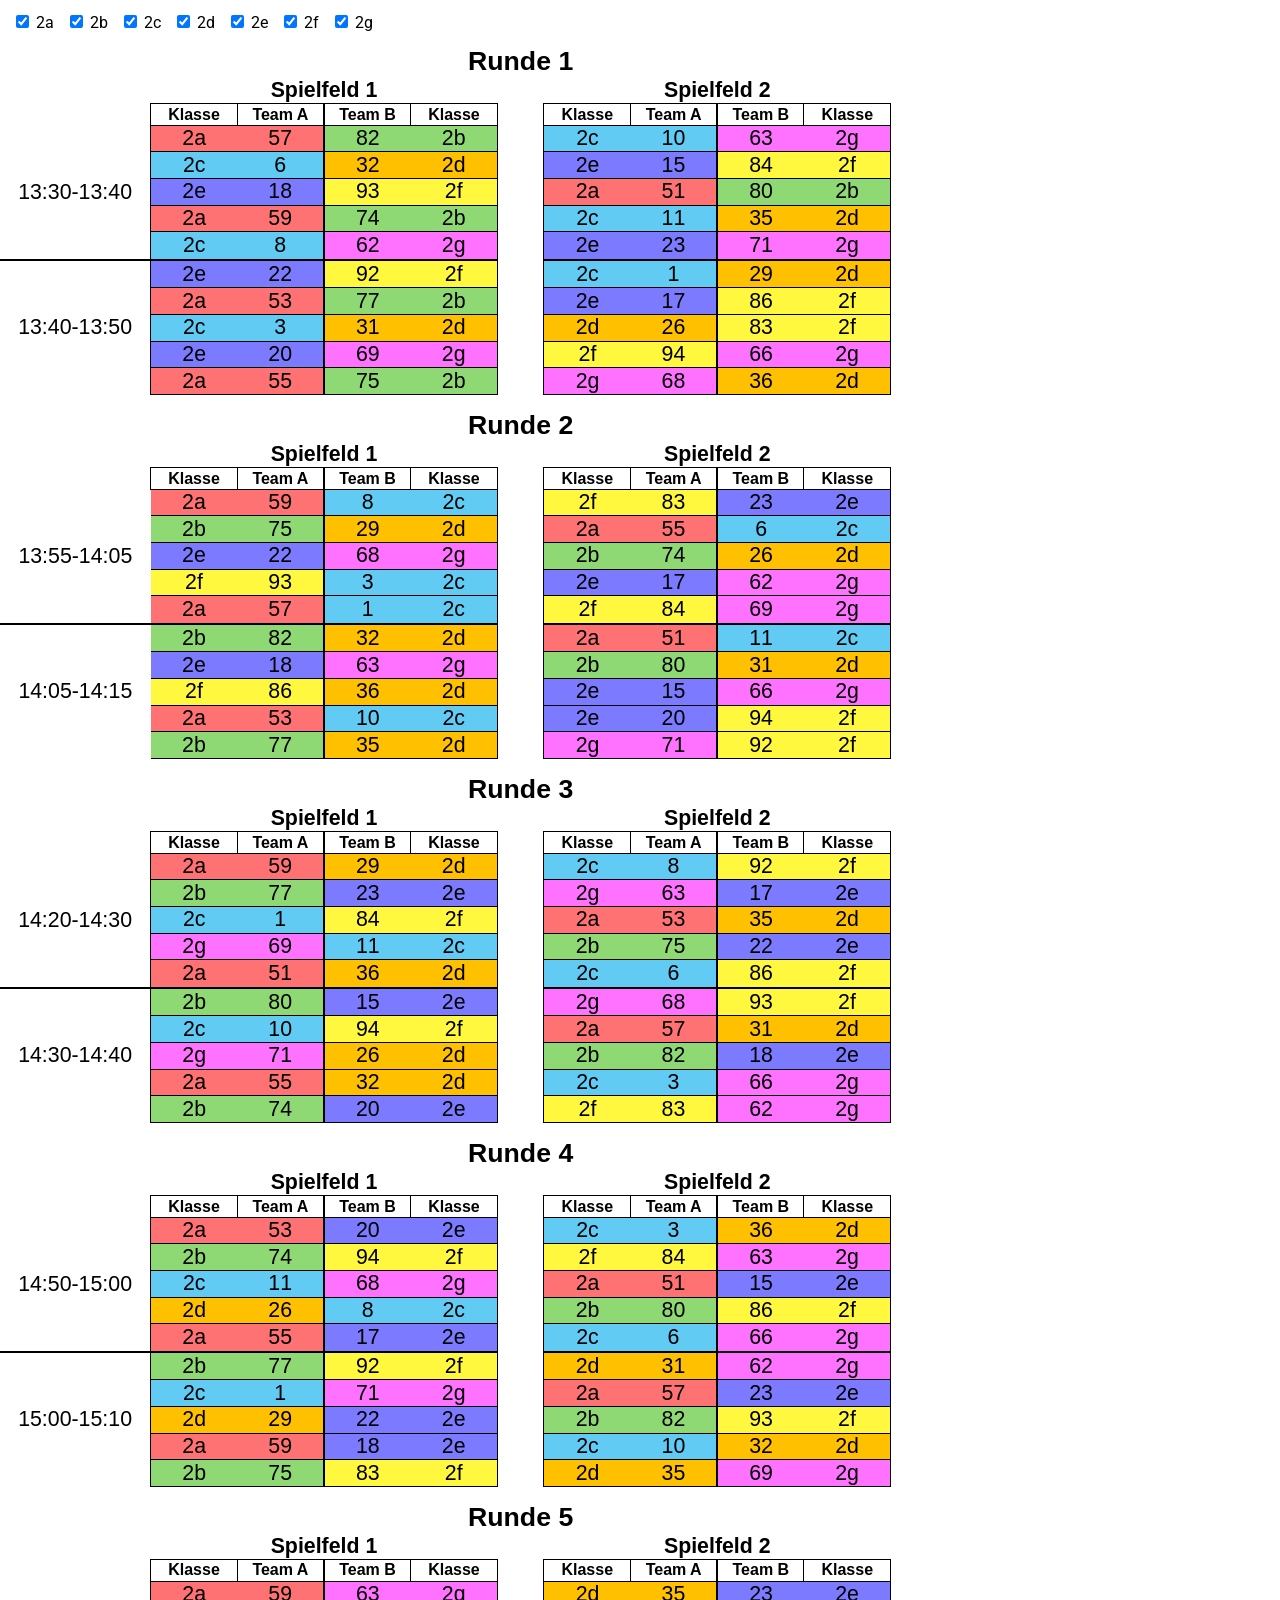
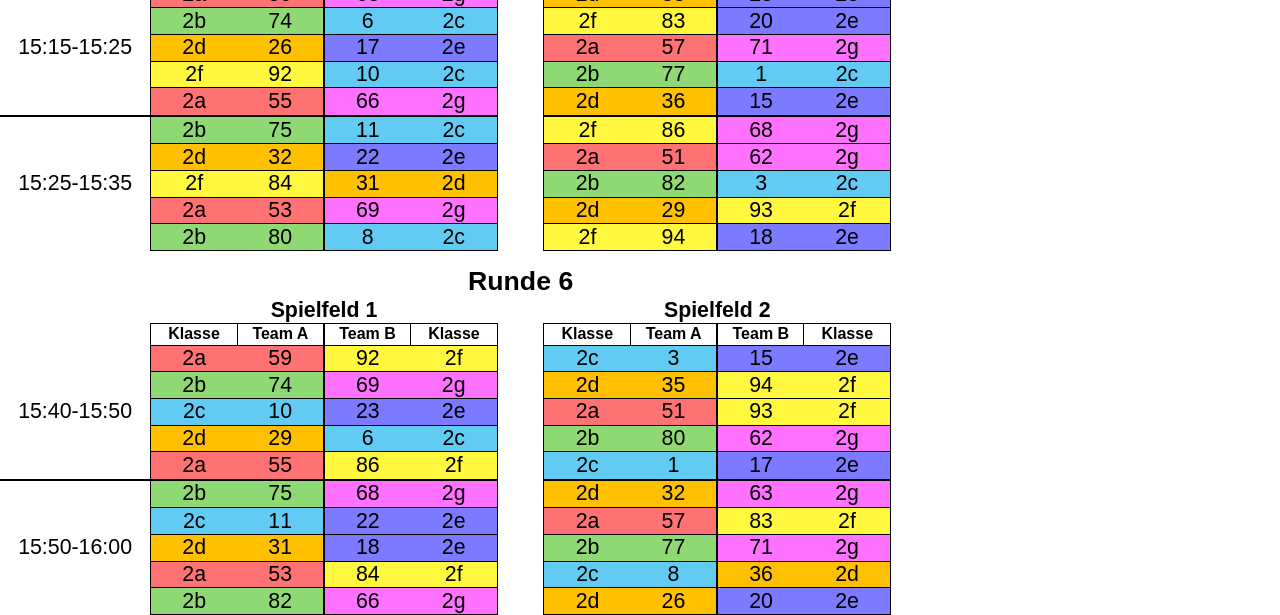
==== commit 4faac8b3: "spielplan" ====
--- a/MIO_Spielplan.html
+++ b/MIO_Spielplan.html
@@ -127,7 +127,7 @@
     <!-- END NEW -->
     <meta name=Generator content="Microsoft Excel 15">
     <link rel=File-List href="MIO_Spielplan.fld/filelist.xml">
-    <style id="MIO_Spielplan_1336_Styles">
+    <style id="MIO_Spielplan_11246_Styles">
         /* START NEW */
         html,
         body {
@@ -146,7 +146,7 @@
             font-size: 16px;
         }
 
-        #MIO_Spielplan_1336 {
+        #MIO_Spielplan_11246 {
             width: 100%;
             overflow-x: auto;
         }
@@ -795,16 +795,11 @@
         .xl103 {
             mso-style-parent: style0;
             color: black;
-            font-size: 16.0pt;
-            font-family: Verdana, sans-serif;
-            mso-font-charset: 0;
-            mso-number-format: "Short Time";
-            text-align: center;
-            vertical-align: middle;
-            border-top: 1.5pt solid windowtext;
-            border-right: none;
-            border-bottom: none;
-            border-left: none;
+            font-size: 20.0pt;
+            font-weight: 700;
+            font-family: Verdana, sans-serif;
+            mso-font-charset: 0;
+            text-align: center;
         }
 
         .xl104 {
@@ -825,16 +820,6 @@
         .xl105 {
             mso-style-parent: style0;
             color: black;
-            font-size: 20.0pt;
-            font-weight: 700;
-            font-family: Verdana, sans-serif;
-            mso-font-charset: 0;
-            text-align: center;
-        }
-
-        .xl106 {
-            mso-style-parent: style0;
-            color: black;
             font-size: 16.0pt;
             font-family: Verdana, sans-serif;
             mso-font-charset: 0;
@@ -843,6 +828,21 @@
             border-top: none;
             border-right: none;
             border-bottom: 1.5pt solid windowtext;
+            border-left: none;
+        }
+
+        .xl106 {
+            mso-style-parent: style0;
+            color: black;
+            font-size: 16.0pt;
+            font-family: Verdana, sans-serif;
+            mso-font-charset: 0;
+            mso-number-format: "Short Time";
+            text-align: center;
+            vertical-align: middle;
+            border-top: 1.5pt solid windowtext;
+            border-right: none;
+            border-bottom: none;
             border-left: none;
         }
     </style>
@@ -869,7 +869,7 @@
     <!--START OF OUTPUT FROM EXCEL PUBLISH AS WEB PAGE WIZARD -->
     <!----------------------------->
 
-    <div id="MIO_Spielplan_1336" x:publishsource="Excel">
+    <div id="MIO_Spielplan_11246"  x:publishsource="Excel">
         <!-- START NEW -->
         <table class="spielplan">
             <!-- END NEW -->
@@ -883,7 +883,7 @@
                 <col class=xl63 width=87 span=4 style='width:65pt'>
                 <tr height=33 style='height:25.0pt'>
                     <td height=33 class=xl102 width=151 style='height:25.0pt;width:113pt'></td>
-                    <td colspan=9 class=xl105 width=743 style='width:555pt'>Runde 1</td>
+                    <td colspan=9 class=xl103 width=743 style='width:555pt'>Runde 1</td>
                 </tr>
                 <tr height=27 style='height:20.0pt'>
                     <td height=27 class=xl99 style='height:20.0pt'></td>
@@ -920,7 +920,7 @@
   text-decoration:none;text-underline-style:none;text-line-through:none;
   font-family:Verdana, sans-serif;border-top:.5pt solid windowtext;border-right:
   none;border-bottom:.5pt solid windowtext;border-left:none;background:#8ED973;
-  mso-pattern:black none'>81|82</td>
+  mso-pattern:black none'>82</td>
                     <td class=xl81 style='font-size:16.0pt;color:black;font-weight:400;
   text-decoration:none;text-underline-style:none;text-line-through:none;
   font-family:Verdana, sans-serif;border-top:.5pt solid windowtext;border-right:
@@ -1027,7 +1027,7 @@
   font-weight:400;text-decoration:none;text-underline-style:none;text-line-through:
   none;font-family:Verdana, sans-serif;border-top:.5pt solid windowtext;
   border-right:none;border-bottom:.5pt solid windowtext;border-left:none;
-  background:#8ED973;mso-pattern:black none'>79|80</td>
+  background:#8ED973;mso-pattern:black none'>80</td>
                     <td class=xl81 style='border-top:none;font-size:16.0pt;color:black;
   font-weight:400;text-decoration:none;text-underline-style:none;text-line-through:
   none;font-family:Verdana, sans-serif;border-top:.5pt solid windowtext;
@@ -1049,7 +1049,7 @@
   font-weight:400;text-decoration:none;text-underline-style:none;text-line-through:
   none;font-family:Verdana, sans-serif;border-top:.5pt solid windowtext;
   border-right:none;border-bottom:.5pt solid windowtext;border-left:none;
-  background:#8ED973;mso-pattern:black none'>73|74</td>
+  background:#8ED973;mso-pattern:black none'>74</td>
                     <td class=xl81 style='border-top:none;font-size:16.0pt;color:black;
   font-weight:400;text-decoration:none;text-underline-style:none;text-line-through:
   none;font-family:Verdana, sans-serif;border-top:.5pt solid windowtext;
@@ -1121,7 +1121,7 @@
   border-left:none;background:#FF71FF;mso-pattern:black none'>2g</td>
                 </tr>
                 <tr height=28 style='height:21.0pt'>
-                    <td rowspan=5 height=136 class=xl103 style='height:101.0pt;border-top:none'>13:40-13:50</td>
+                    <td rowspan=5 height=136 class=xl106 style='height:101.0pt;border-top:none'>13:40-13:50</td>
                     <td class=xl78 style='font-size:16.0pt;color:black;font-weight:400;
   text-decoration:none;text-underline-style:none;text-line-through:none;
   font-family:Verdana, sans-serif;border-top:none;border-right:none;border-bottom:
@@ -1177,7 +1177,7 @@
   font-weight:400;text-decoration:none;text-underline-style:none;text-line-through:
   none;font-family:Verdana, sans-serif;border-top:.5pt solid windowtext;
   border-right:none;border-bottom:.5pt solid windowtext;border-left:none;
-  background:#8ED973;mso-pattern:black none'>77|78</td>
+  background:#8ED973;mso-pattern:black none'>77</td>
                     <td class=xl81 style='border-top:none;font-size:16.0pt;color:black;
   font-weight:400;text-decoration:none;text-underline-style:none;text-line-through:
   none;font-family:Verdana, sans-serif;border-top:.5pt solid windowtext;
@@ -1306,7 +1306,7 @@
   font-weight:400;text-decoration:none;text-underline-style:none;text-line-through:
   none;font-family:Verdana, sans-serif;border-top:.5pt solid windowtext;
   border-right:none;border-bottom:.5pt solid windowtext;border-left:none;
-  background:#8ED973;mso-pattern:black none'>75|76</td>
+  background:#8ED973;mso-pattern:black none'>75</td>
                     <td class=xl81 style='border-top:none;font-size:16.0pt;color:black;
   font-weight:400;text-decoration:none;text-underline-style:none;text-line-through:
   none;font-family:Verdana, sans-serif;border-top:.5pt solid windowtext;
@@ -1348,7 +1348,7 @@
                 </tr>
                 <tr height=33 style='height:25.0pt'>
                     <td height=33 class=xl102 style='height:25.0pt'></td>
-                    <td colspan=9 class=xl105>Runde 2</td>
+                    <td colspan=9 class=xl103>Runde 2</td>
                 </tr>
                 <tr height=27 style='height:20.0pt'>
                     <td height=27 class=xl99 style='height:20.0pt'></td>
@@ -1423,7 +1423,7 @@
   text-decoration:none;text-underline-style:none;text-line-through:none;
   font-family:Verdana, sans-serif;border-top:.5pt solid windowtext;border-right:
   1.5pt solid windowtext;border-bottom:.5pt solid windowtext;border-left:none;
-  background:#8ED973;mso-pattern:black none'>75|76</td>
+  background:#8ED973;mso-pattern:black none'>75</td>
                     <td class=xl80 style='border-top:none;font-size:16.0pt;color:black;
   font-weight:400;text-decoration:none;text-underline-style:none;text-line-through:
   none;font-family:Verdana, sans-serif;border-top:.5pt solid windowtext;
@@ -1487,7 +1487,7 @@
   font-weight:400;text-decoration:none;text-underline-style:none;text-line-through:
   none;font-family:Verdana, sans-serif;border-top:.5pt solid windowtext;
   border-right:1.5pt solid windowtext;border-bottom:.5pt solid windowtext;
-  border-left:none;background:#8ED973;mso-pattern:black none'>73|74</td>
+  border-left:none;background:#8ED973;mso-pattern:black none'>74</td>
                     <td class=xl80 style='border-top:none;font-size:16.0pt;color:black;
   font-weight:400;text-decoration:none;text-underline-style:none;text-line-through:
   none;font-family:Verdana, sans-serif;border-top:.5pt solid windowtext;
@@ -1586,7 +1586,7 @@
   border-left:none;background:#FF71FF;mso-pattern:black none'>2g</td>
                 </tr>
                 <tr height=28 style='height:21.0pt'>
-                    <td rowspan=5 height=136 class=xl103 style='height:101.0pt;border-top:none'>14:05-14:15</td>
+                    <td rowspan=5 height=136 class=xl106 style='height:101.0pt;border-top:none'>14:05-14:15</td>
                     <td class=xl84 style='font-size:16.0pt;color:black;font-weight:400;
   text-decoration:none;text-underline-style:none;text-line-through:none;
   font-family:Verdana, sans-serif;border-top:none;border-right:none;border-bottom:
@@ -1595,7 +1595,7 @@
   text-decoration:none;text-underline-style:none;text-line-through:none;
   font-family:Verdana, sans-serif;border-top:none;border-right:1.5pt solid windowtext;
   border-bottom:.5pt solid windowtext;border-left:none;background:#8ED973;
-  mso-pattern:black none'>81|82</td>
+  mso-pattern:black none'>82</td>
                     <td class=xl84 style='font-size:16.0pt;color:black;font-weight:400;
   text-decoration:none;text-underline-style:none;text-line-through:none;
   font-family:Verdana, sans-serif;border-top:none;border-right:none;border-bottom:
@@ -1657,7 +1657,7 @@
   font-weight:400;text-decoration:none;text-underline-style:none;text-line-through:
   none;font-family:Verdana, sans-serif;border-top:.5pt solid windowtext;
   border-right:1.5pt solid windowtext;border-bottom:.5pt solid windowtext;
-  border-left:none;background:#8ED973;mso-pattern:black none'>79|80</td>
+  border-left:none;background:#8ED973;mso-pattern:black none'>80</td>
                     <td class=xl80 style='border-top:none;font-size:16.0pt;color:black;
   font-weight:400;text-decoration:none;text-underline-style:none;text-line-through:
   none;font-family:Verdana, sans-serif;border-top:.5pt solid windowtext;
@@ -1765,7 +1765,7 @@
   font-weight:400;text-decoration:none;text-underline-style:none;text-line-through:
   none;font-family:Verdana, sans-serif;border-top:.5pt solid windowtext;
   border-right:1.5pt solid windowtext;border-bottom:.5pt solid windowtext;
-  border-left:none;background:#8ED973;mso-pattern:black none'>77|78</td>
+  border-left:none;background:#8ED973;mso-pattern:black none'>77</td>
                     <td class=xl80 style='border-top:none;font-size:16.0pt;color:black;
   font-weight:400;text-decoration:none;text-underline-style:none;text-line-through:
   none;font-family:Verdana, sans-serif;border-top:.5pt solid windowtext;
@@ -1812,7 +1812,7 @@
                 </tr>
                 <tr height=33 style='height:25.0pt'>
                     <td height=33 class=xl102 style='height:25.0pt'></td>
-                    <td colspan=9 class=xl105>Runde 3</td>
+                    <td colspan=9 class=xl103>Runde 3</td>
                 </tr>
                 <tr height=27 style='height:20.0pt'>
                     <td height=27 class=xl99 style='height:20.0pt'></td>
@@ -1885,7 +1885,7 @@
   text-decoration:none;text-underline-style:none;text-line-through:none;
   font-family:Verdana, sans-serif;border-top:.5pt solid windowtext;border-right:
   1.5pt solid windowtext;border-bottom:.5pt solid windowtext;border-left:none;
-  background:#8ED973;mso-pattern:black none'>77|78</td>
+  background:#8ED973;mso-pattern:black none'>77</td>
                     <td class=xl80 style='font-size:16.0pt;color:black;font-weight:400;
   text-decoration:none;text-underline-style:none;text-line-through:none;
   font-family:Verdana, sans-serif;border-top:.5pt solid windowtext;border-right:
@@ -1981,7 +1981,7 @@
                     <td class=xl91 style='font-size:16.0pt;color:black;font-weight:400;
   text-decoration:none;text-underline-style:none;text-line-through:none;
   font-family:Verdana, sans-serif;border-top:none;border-right:1.5pt solid windowtext;
-  border-bottom:none;border-left:none;background:#8ED973;mso-pattern:black none'>75|76</td>
+  border-bottom:none;border-left:none;background:#8ED973;mso-pattern:black none'>75</td>
                     <td class=xl64 style='font-size:16.0pt;color:black;font-weight:400;
   text-decoration:none;text-underline-style:none;text-line-through:none;
   font-family:Verdana, sans-serif;background:#7C7BFF;mso-pattern:black none'>22</td>
@@ -2034,7 +2034,7 @@
   background:#FFF83F;mso-pattern:black none'>2f</td>
                 </tr>
                 <tr height=28 style='height:21.0pt'>
-                    <td rowspan=5 height=136 class=xl103 style='height:101.0pt'>14:30-14:40</td>
+                    <td rowspan=5 height=136 class=xl106 style='height:101.0pt'>14:30-14:40</td>
                     <td class=xl78 style='font-size:16.0pt;color:black;font-weight:400;
   text-decoration:none;text-underline-style:none;text-line-through:none;
   font-family:Verdana, sans-serif;border-top:none;border-right:none;border-bottom:
@@ -2044,7 +2044,7 @@
   text-decoration:none;text-underline-style:none;text-line-through:none;
   font-family:Verdana, sans-serif;border-top:none;border-right:1.5pt solid windowtext;
   border-bottom:.5pt solid windowtext;border-left:none;background:#8ED973;
-  mso-pattern:black none'>79|80</td>
+  mso-pattern:black none'>80</td>
                     <td class=xl84 style='font-size:16.0pt;color:black;font-weight:400;
   text-decoration:none;text-underline-style:none;text-line-through:none;
   font-family:Verdana, sans-serif;border-top:none;border-right:none;border-bottom:
@@ -2140,7 +2140,7 @@
   text-decoration:none;text-underline-style:none;text-line-through:none;
   font-family:Verdana, sans-serif;border-top:.5pt solid windowtext;border-right:
   1.5pt solid windowtext;border-bottom:.5pt solid windowtext;border-left:none;
-  background:#8ED973;mso-pattern:black none'>81|82</td>
+  background:#8ED973;mso-pattern:black none'>82</td>
                     <td class=xl80 style='font-size:16.0pt;color:black;font-weight:400;
   text-decoration:none;text-underline-style:none;text-line-through:none;
   font-family:Verdana, sans-serif;border-top:.5pt solid windowtext;border-right:
@@ -2201,7 +2201,7 @@
   text-decoration:none;text-underline-style:none;text-line-through:none;
   font-family:Verdana, sans-serif;border-top:.5pt solid windowtext;border-right:
   1.5pt solid windowtext;border-bottom:.5pt solid windowtext;border-left:none;
-  background:#8ED973;mso-pattern:black none'>73|74</td>
+  background:#8ED973;mso-pattern:black none'>74</td>
                     <td class=xl80 style='font-size:16.0pt;color:black;font-weight:400;
   text-decoration:none;text-underline-style:none;text-line-through:none;
   font-family:Verdana, sans-serif;border-top:.5pt solid windowtext;border-right:
@@ -2247,7 +2247,7 @@
                 </tr>
                 <tr height=33 style='height:25.0pt'>
                     <td height=33 class=xl102 style='height:25.0pt'></td>
-                    <td colspan=9 class=xl105>Runde 4</td>
+                    <td colspan=9 class=xl103>Runde 4</td>
                 </tr>
                 <tr height=27 style='height:20.0pt'>
                     <td height=27 class=xl99 style='height:20.0pt'></td>
@@ -2321,7 +2321,7 @@
                     <td class=xl91 style='font-size:16.0pt;color:black;font-weight:400;
   text-decoration:none;text-underline-style:none;text-line-through:none;
   font-family:Verdana, sans-serif;border-top:none;border-right:1.5pt solid windowtext;
-  border-bottom:none;border-left:none;background:#8ED973;mso-pattern:black none'>73|74</td>
+  border-bottom:none;border-left:none;background:#8ED973;mso-pattern:black none'>74</td>
                     <td class=xl64 style='font-size:16.0pt;color:black;font-weight:400;
   text-decoration:none;text-underline-style:none;text-line-through:none;
   font-family:Verdana, sans-serif;background:#FFF83F;mso-pattern:black none'>94</td>
@@ -2414,7 +2414,7 @@
                     <td class=xl91 style='font-size:16.0pt;color:black;font-weight:400;
   text-decoration:none;text-underline-style:none;text-line-through:none;
   font-family:Verdana, sans-serif;border-top:none;border-right:1.5pt solid windowtext;
-  border-bottom:none;border-left:none;background:#8ED973;mso-pattern:black none'>79|80</td>
+  border-bottom:none;border-left:none;background:#8ED973;mso-pattern:black none'>80</td>
                     <td class=xl64 style='font-size:16.0pt;color:black;font-weight:400;
   text-decoration:none;text-underline-style:none;text-line-through:none;
   font-family:Verdana, sans-serif;background:#FFF83F;mso-pattern:black none'>86</td>
@@ -2475,7 +2475,7 @@
                     <td class=xl91 style='font-size:16.0pt;color:black;font-weight:400;
   text-decoration:none;text-underline-style:none;text-line-through:none;
   font-family:Verdana, sans-serif;border-top:none;border-right:1.5pt solid windowtext;
-  border-bottom:none;border-left:none;background:#8ED973;mso-pattern:black none'>77|78</td>
+  border-bottom:none;border-left:none;background:#8ED973;mso-pattern:black none'>77</td>
                     <td class=xl64 style='font-size:16.0pt;color:black;font-weight:400;
   text-decoration:none;text-underline-style:none;text-line-through:none;
   font-family:Verdana, sans-serif;background:#FFF83F;mso-pattern:black none'>92</td>
@@ -2568,7 +2568,7 @@
                     <td class=xl91 style='font-size:16.0pt;color:black;font-weight:400;
   text-decoration:none;text-underline-style:none;text-line-through:none;
   font-family:Verdana, sans-serif;border-top:none;border-right:1.5pt solid windowtext;
-  border-bottom:none;border-left:none;background:#8ED973;mso-pattern:black none'>81|82</td>
+  border-bottom:none;border-left:none;background:#8ED973;mso-pattern:black none'>82</td>
                     <td class=xl64 style='font-size:16.0pt;color:black;font-weight:400;
   text-decoration:none;text-underline-style:none;text-line-through:none;
   font-family:Verdana, sans-serif;background:#FFF83F;mso-pattern:black none'>93</td>
@@ -2630,7 +2630,7 @@
   text-decoration:none;text-underline-style:none;text-line-through:none;
   font-family:Verdana, sans-serif;border-top:none;border-right:1.5pt solid windowtext;
   border-bottom:.5pt solid windowtext;border-left:none;background:#8ED973;
-  mso-pattern:black none'>75|76</td>
+  mso-pattern:black none'>75</td>
                     <td class=xl84 style='font-size:16.0pt;color:black;font-weight:400;
   text-decoration:none;text-underline-style:none;text-line-through:none;
   font-family:Verdana, sans-serif;border-top:none;border-right:none;border-bottom:
@@ -2675,7 +2675,7 @@
                 </tr>
                 <tr height=33 style='height:25.0pt'>
                     <td height=33 class=xl102 style='height:25.0pt'></td>
-                    <td colspan=9 class=xl105>Runde 5</td>
+                    <td colspan=9 class=xl103>Runde 5</td>
                 </tr>
                 <tr height=27 style='height:20.0pt'>
                     <td height=27 class=xl99 style='height:20.0pt'></td>
@@ -2748,7 +2748,7 @@
                     <td class=xl91 style='font-size:16.0pt;color:black;font-weight:400;
   text-decoration:none;text-underline-style:none;text-line-through:none;
   font-family:Verdana, sans-serif;border-top:none;border-right:1.5pt solid windowtext;
-  border-bottom:none;border-left:none;background:#8ED973;mso-pattern:black none'>73|74</td>
+  border-bottom:none;border-left:none;background:#8ED973;mso-pattern:black none'>74</td>
                     <td class=xl64 style='font-size:16.0pt;color:black;font-weight:400;
   text-decoration:none;text-underline-style:none;text-line-through:none;
   font-family:Verdana, sans-serif;background:#61CBF3;mso-pattern:black none'>6</td>
@@ -2841,7 +2841,7 @@
                     <td class=xl91 style='font-size:16.0pt;color:black;font-weight:400;
   text-decoration:none;text-underline-style:none;text-line-through:none;
   font-family:Verdana, sans-serif;border-top:none;border-right:1.5pt solid windowtext;
-  border-bottom:none;border-left:none;background:#8ED973;mso-pattern:black none'>77|78</td>
+  border-bottom:none;border-left:none;background:#8ED973;mso-pattern:black none'>77</td>
                     <td class=xl64 style='font-size:16.0pt;color:black;font-weight:400;
   text-decoration:none;text-underline-style:none;text-line-through:none;
   font-family:Verdana, sans-serif;background:#61CBF3;mso-pattern:black none'>1</td>
@@ -2894,7 +2894,7 @@
   background:#7C7BFF;mso-pattern:black none'>2e</td>
                 </tr>
                 <tr height=28 style='height:21.0pt'>
-                    <td rowspan=5 height=136 class=xl103 style='height:101.0pt'>15:25-15:35</td>
+                    <td rowspan=5 height=136 class=xl106 style='height:101.0pt'>15:25-15:35</td>
                     <td class=xl89 style='font-size:16.0pt;color:black;font-weight:400;
   text-decoration:none;text-underline-style:none;text-line-through:none;
   font-family:Verdana, sans-serif;border-top:none;border-right:none;border-bottom:
@@ -2902,7 +2902,7 @@
                     <td class=xl91 style='font-size:16.0pt;color:black;font-weight:400;
   text-decoration:none;text-underline-style:none;text-line-through:none;
   font-family:Verdana, sans-serif;border-top:none;border-right:1.5pt solid windowtext;
-  border-bottom:none;border-left:none;background:#8ED973;mso-pattern:black none'>75|76</td>
+  border-bottom:none;border-left:none;background:#8ED973;mso-pattern:black none'>75</td>
                     <td class=xl64 style='font-size:16.0pt;color:black;font-weight:400;
   text-decoration:none;text-underline-style:none;text-line-through:none;
   font-family:Verdana, sans-serif;background:#61CBF3;mso-pattern:black none'>11</td>
@@ -2995,7 +2995,7 @@
                     <td class=xl91 style='font-size:16.0pt;color:black;font-weight:400;
   text-decoration:none;text-underline-style:none;text-line-through:none;
   font-family:Verdana, sans-serif;border-top:none;border-right:1.5pt solid windowtext;
-  border-bottom:none;border-left:none;background:#8ED973;mso-pattern:black none'>81|82</td>
+  border-bottom:none;border-left:none;background:#8ED973;mso-pattern:black none'>82</td>
                     <td class=xl64 style='font-size:16.0pt;color:black;font-weight:400;
   text-decoration:none;text-underline-style:none;text-line-through:none;
   font-family:Verdana, sans-serif;background:#61CBF3;mso-pattern:black none'>3</td>
@@ -3057,7 +3057,7 @@
   text-decoration:none;text-underline-style:none;text-line-through:none;
   font-family:Verdana, sans-serif;border-top:none;border-right:1.5pt solid windowtext;
   border-bottom:.5pt solid windowtext;border-left:none;background:#8ED973;
-  mso-pattern:black none'>79|80</td>
+  mso-pattern:black none'>80</td>
                     <td class=xl84 style='font-size:16.0pt;color:black;font-weight:400;
   text-decoration:none;text-underline-style:none;text-line-through:none;
   font-family:Verdana, sans-serif;border-top:none;border-right:none;border-bottom:
@@ -3102,7 +3102,7 @@
                 </tr>
                 <tr height=33 style='height:25.0pt'>
                     <td height=33 class=xl102 style='height:25.0pt'></td>
-                    <td colspan=9 class=xl105>Runde 6</td>
+                    <td colspan=9 class=xl103>Runde 6</td>
                 </tr>
                 <tr height=27 style='height:20.0pt'>
                     <td height=27 class=xl99 style='height:20.0pt'></td>
@@ -3176,7 +3176,7 @@
                     <td class=xl91 style='font-size:16.0pt;color:black;font-weight:400;
   text-decoration:none;text-underline-style:none;text-line-through:none;
   font-family:Verdana, sans-serif;border-top:none;border-right:1.5pt solid windowtext;
-  border-bottom:none;border-left:none;background:#8ED973;mso-pattern:black none'>73|74</td>
+  border-bottom:none;border-left:none;background:#8ED973;mso-pattern:black none'>74</td>
                     <td class=xl64 style='font-size:16.0pt;color:black;font-weight:400;
   text-decoration:none;text-underline-style:none;text-line-through:none;
   font-family:Verdana, sans-serif;background:#FF71FF;mso-pattern:black none'>69</td>
@@ -3269,7 +3269,7 @@
                     <td class=xl91 style='font-size:16.0pt;color:black;font-weight:400;
   text-decoration:none;text-underline-style:none;text-line-through:none;
   font-family:Verdana, sans-serif;border-top:none;border-right:1.5pt solid windowtext;
-  border-bottom:none;border-left:none;background:#8ED973;mso-pattern:black none'>79|80</td>
+  border-bottom:none;border-left:none;background:#8ED973;mso-pattern:black none'>80</td>
                     <td class=xl64 style='font-size:16.0pt;color:black;font-weight:400;
   text-decoration:none;text-underline-style:none;text-line-through:none;
   font-family:Verdana, sans-serif;background:#FF71FF;mso-pattern:black none'>62</td>
@@ -3330,7 +3330,7 @@
   text-decoration:none;text-underline-style:none;text-line-through:none;
   font-family:Verdana, sans-serif;border-top:1.5pt solid windowtext;border-right:
   1.5pt solid windowtext;border-bottom:.5pt solid windowtext;border-left:none;
-  background:#8ED973;mso-pattern:black none'>75|76</td>
+  background:#8ED973;mso-pattern:black none'>75</td>
                     <td class=xl96 style='font-size:16.0pt;color:black;font-weight:400;
   text-decoration:none;text-underline-style:none;text-line-through:none;
   font-family:Verdana, sans-serif;border-top:1.5pt solid windowtext;border-right:
@@ -3426,7 +3426,7 @@
                     <td class=xl91 style='font-size:16.0pt;color:black;font-weight:400;
   text-decoration:none;text-underline-style:none;text-line-through:none;
   font-family:Verdana, sans-serif;border-top:none;border-right:1.5pt solid windowtext;
-  border-bottom:none;border-left:none;background:#8ED973;mso-pattern:black none'>77|78</td>
+  border-bottom:none;border-left:none;background:#8ED973;mso-pattern:black none'>77</td>
                     <td class=xl64 style='font-size:16.0pt;color:black;font-weight:400;
   text-decoration:none;text-underline-style:none;text-line-through:none;
   font-family:Verdana, sans-serif;background:#FF71FF;mso-pattern:black none'>71</td>
@@ -3488,7 +3488,7 @@
   text-decoration:none;text-underline-style:none;text-line-through:none;
   font-family:Verdana, sans-serif;border-top:none;border-right:1.5pt solid windowtext;
   border-bottom:.5pt solid windowtext;border-left:none;background:#8ED973;
-  mso-pattern:black none'>81|82</td>
+  mso-pattern:black none'>82</td>
                     <td class=xl84 style='font-size:16.0pt;color:black;font-weight:400;
   text-decoration:none;text-underline-style:none;text-line-through:none;
   font-family:Verdana, sans-serif;border-top:none;border-right:none;border-bottom:
